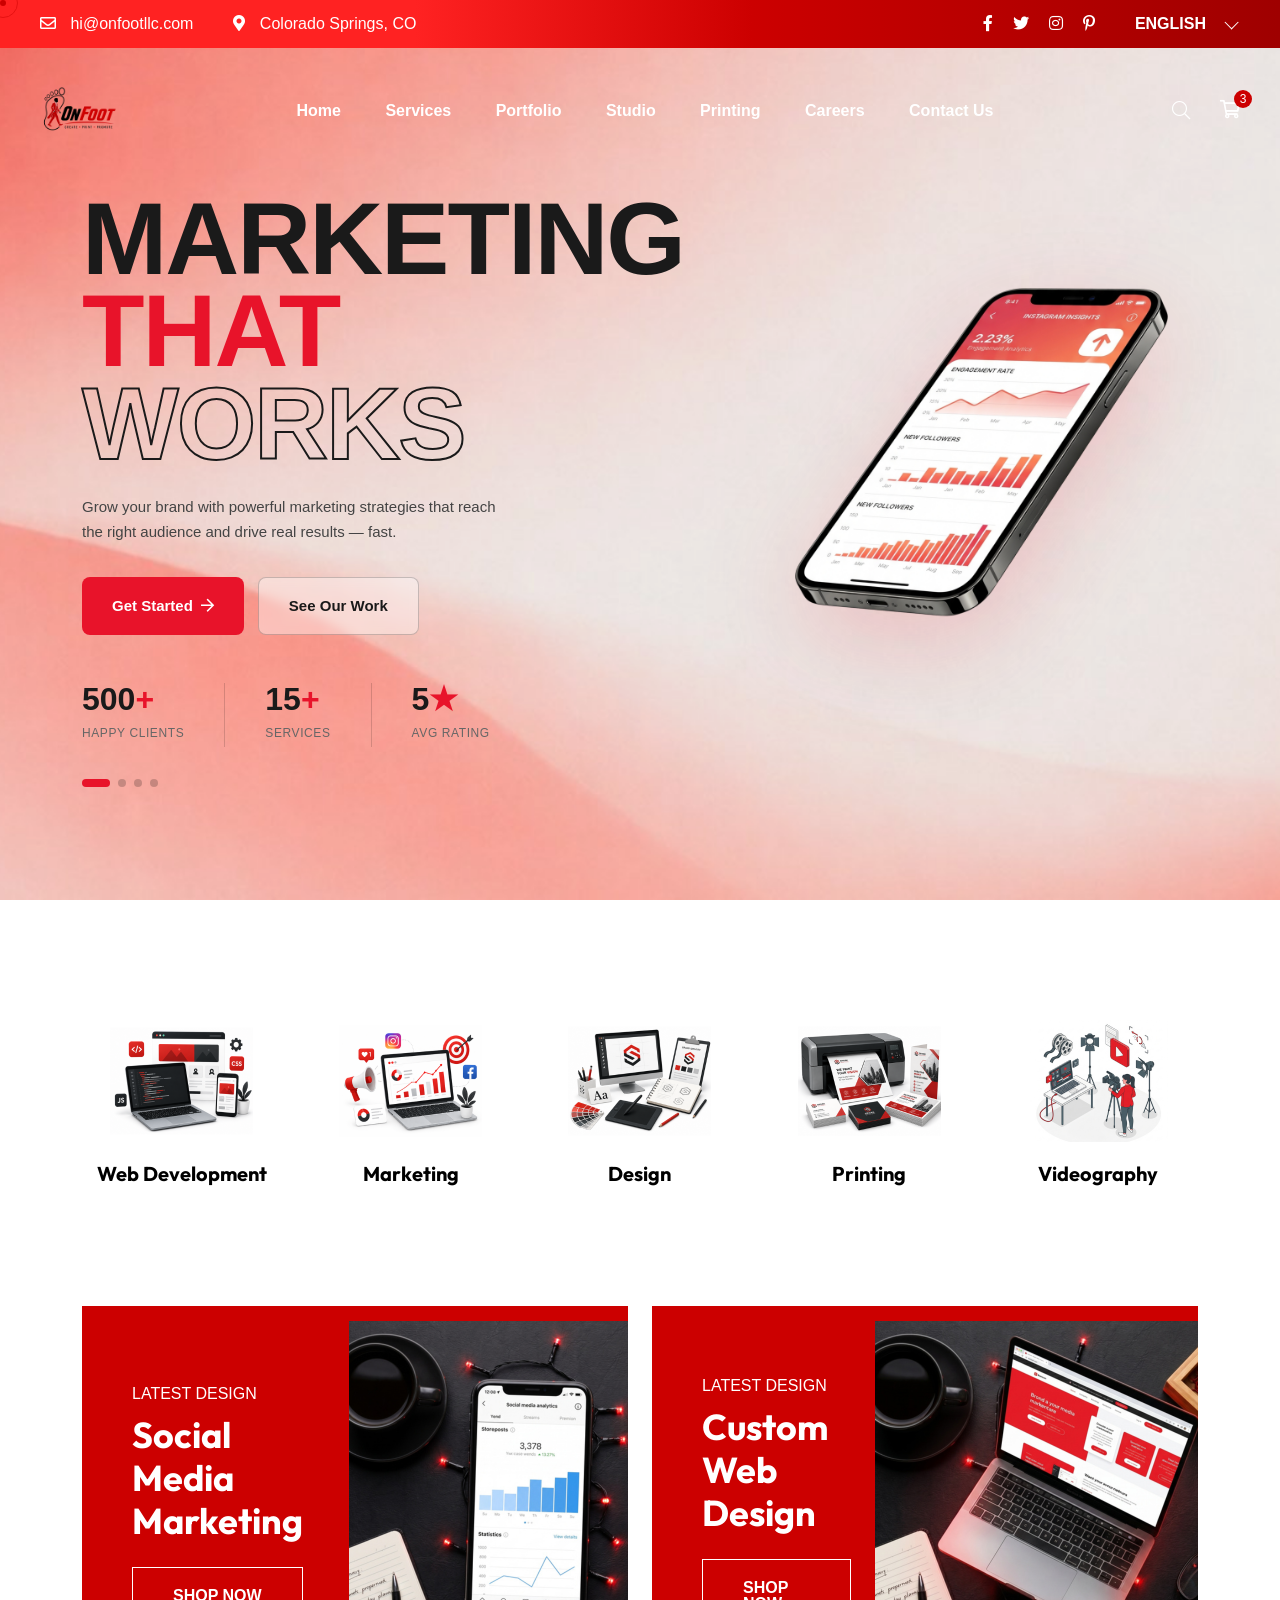
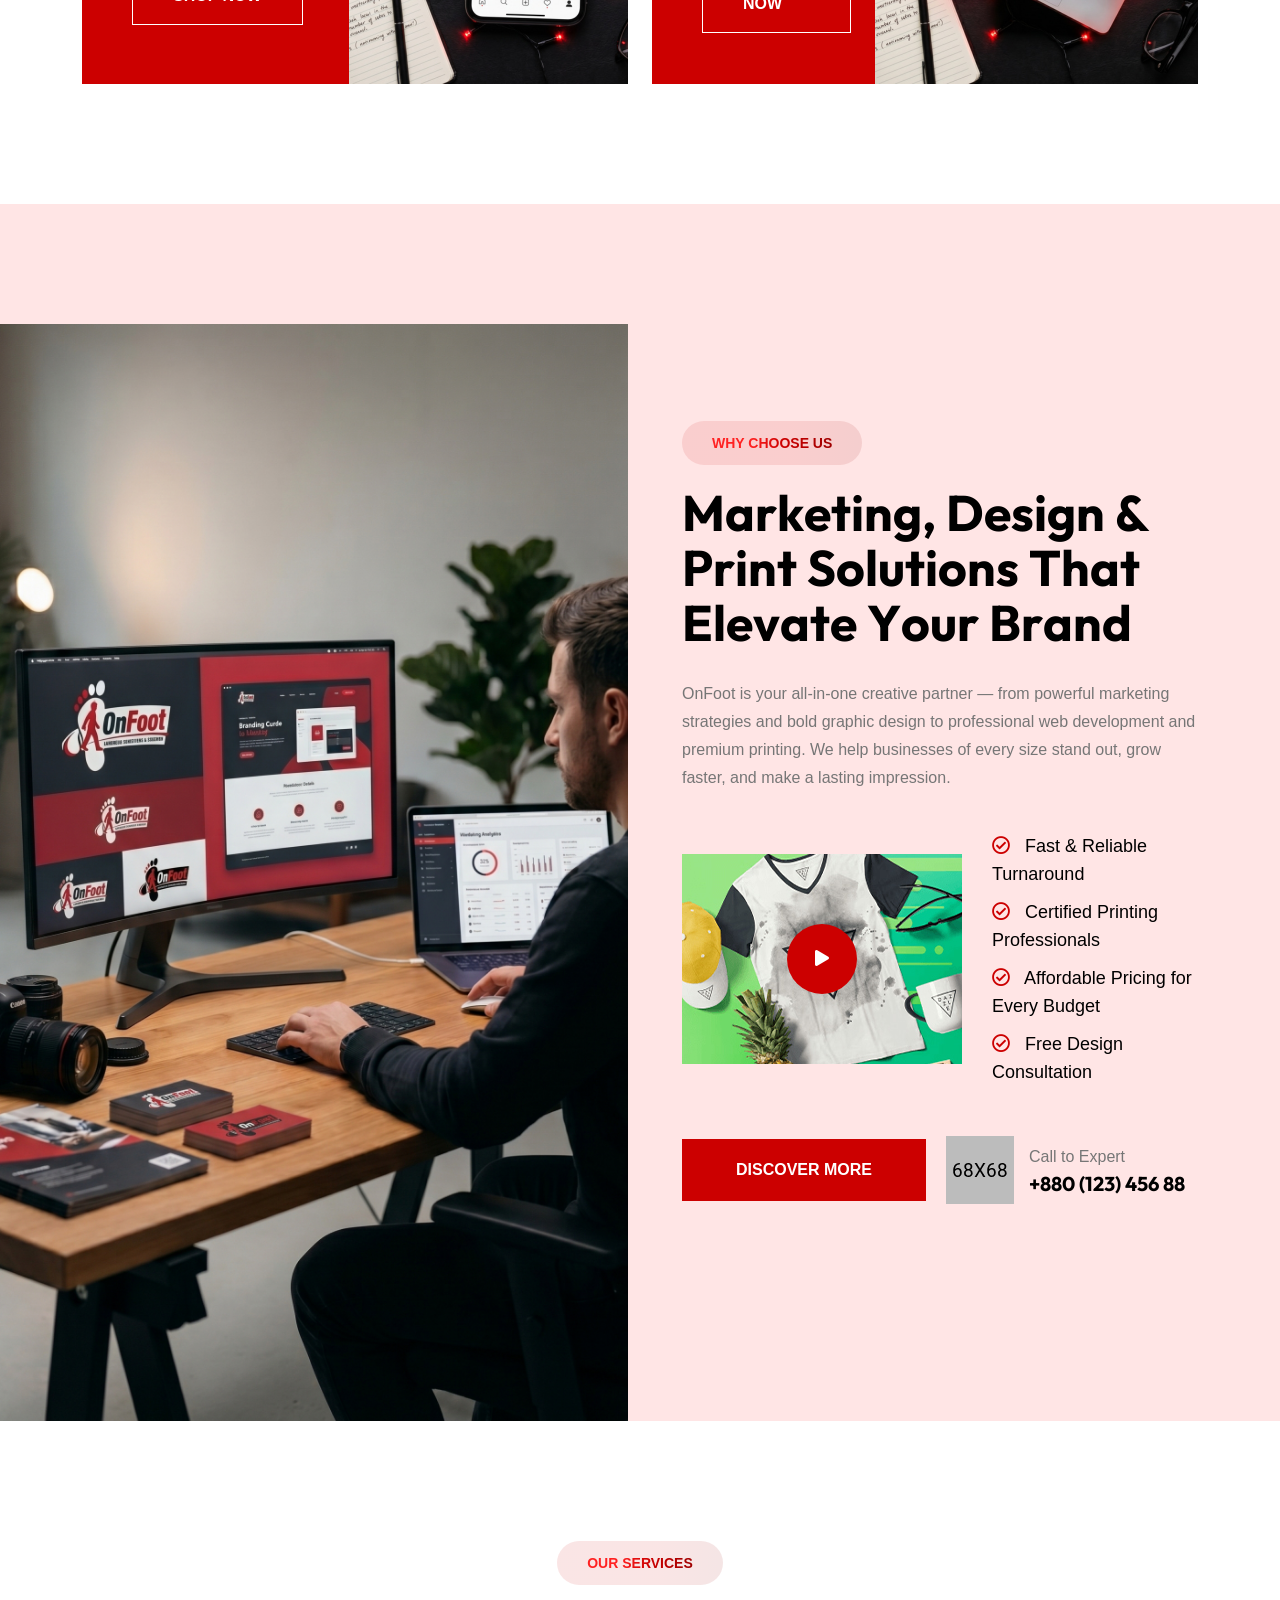
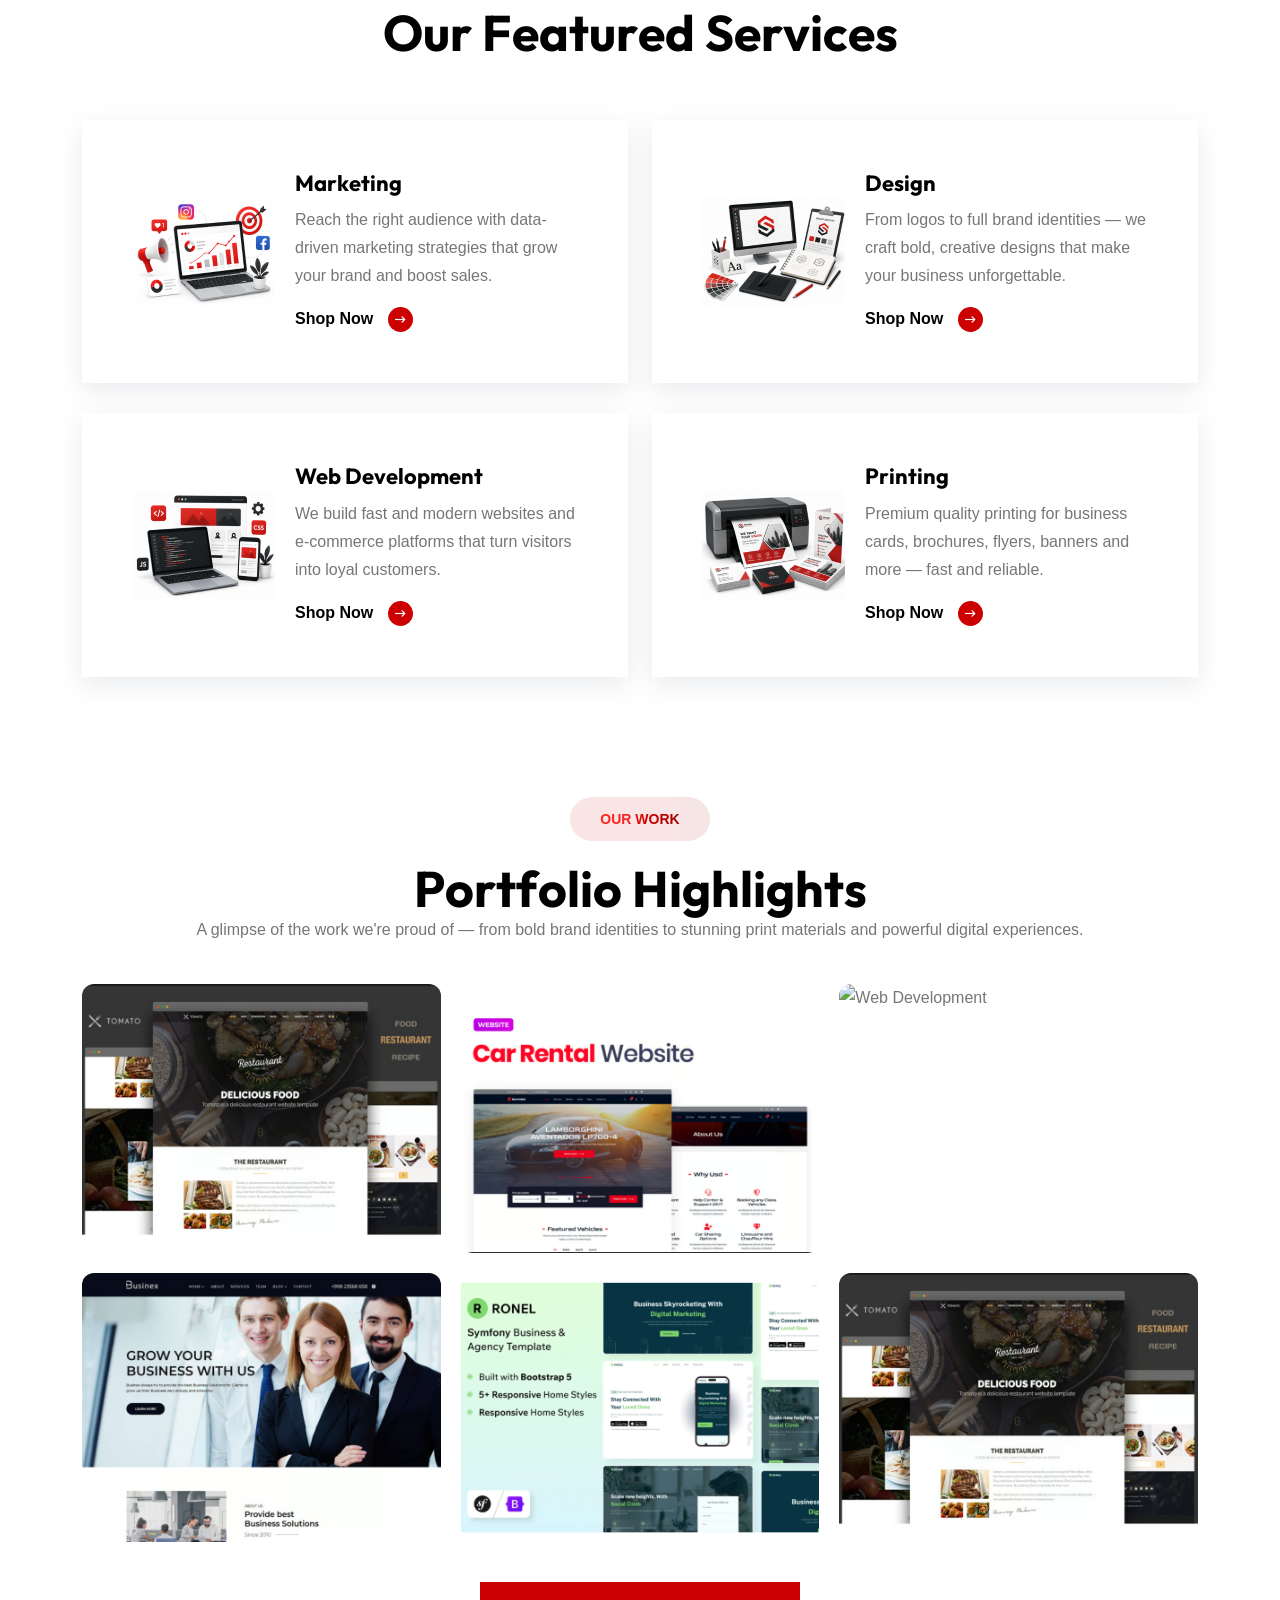
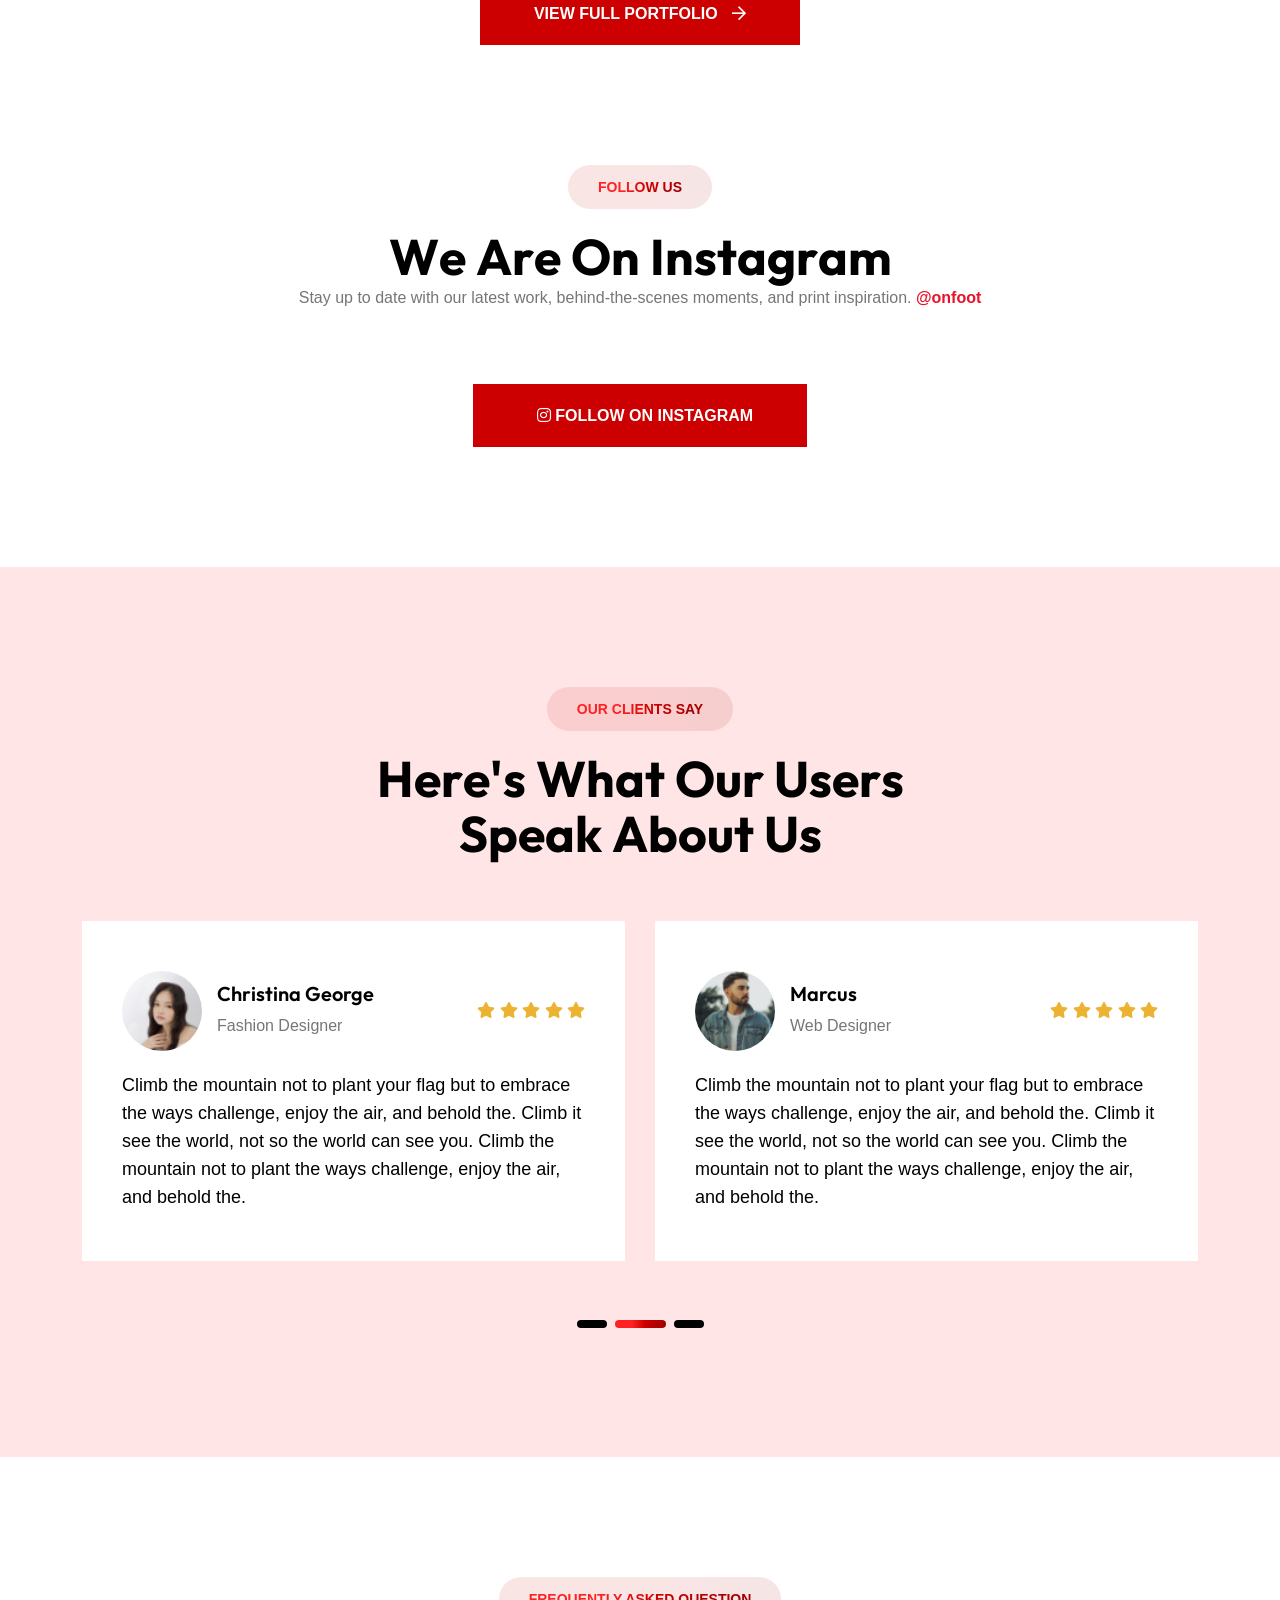
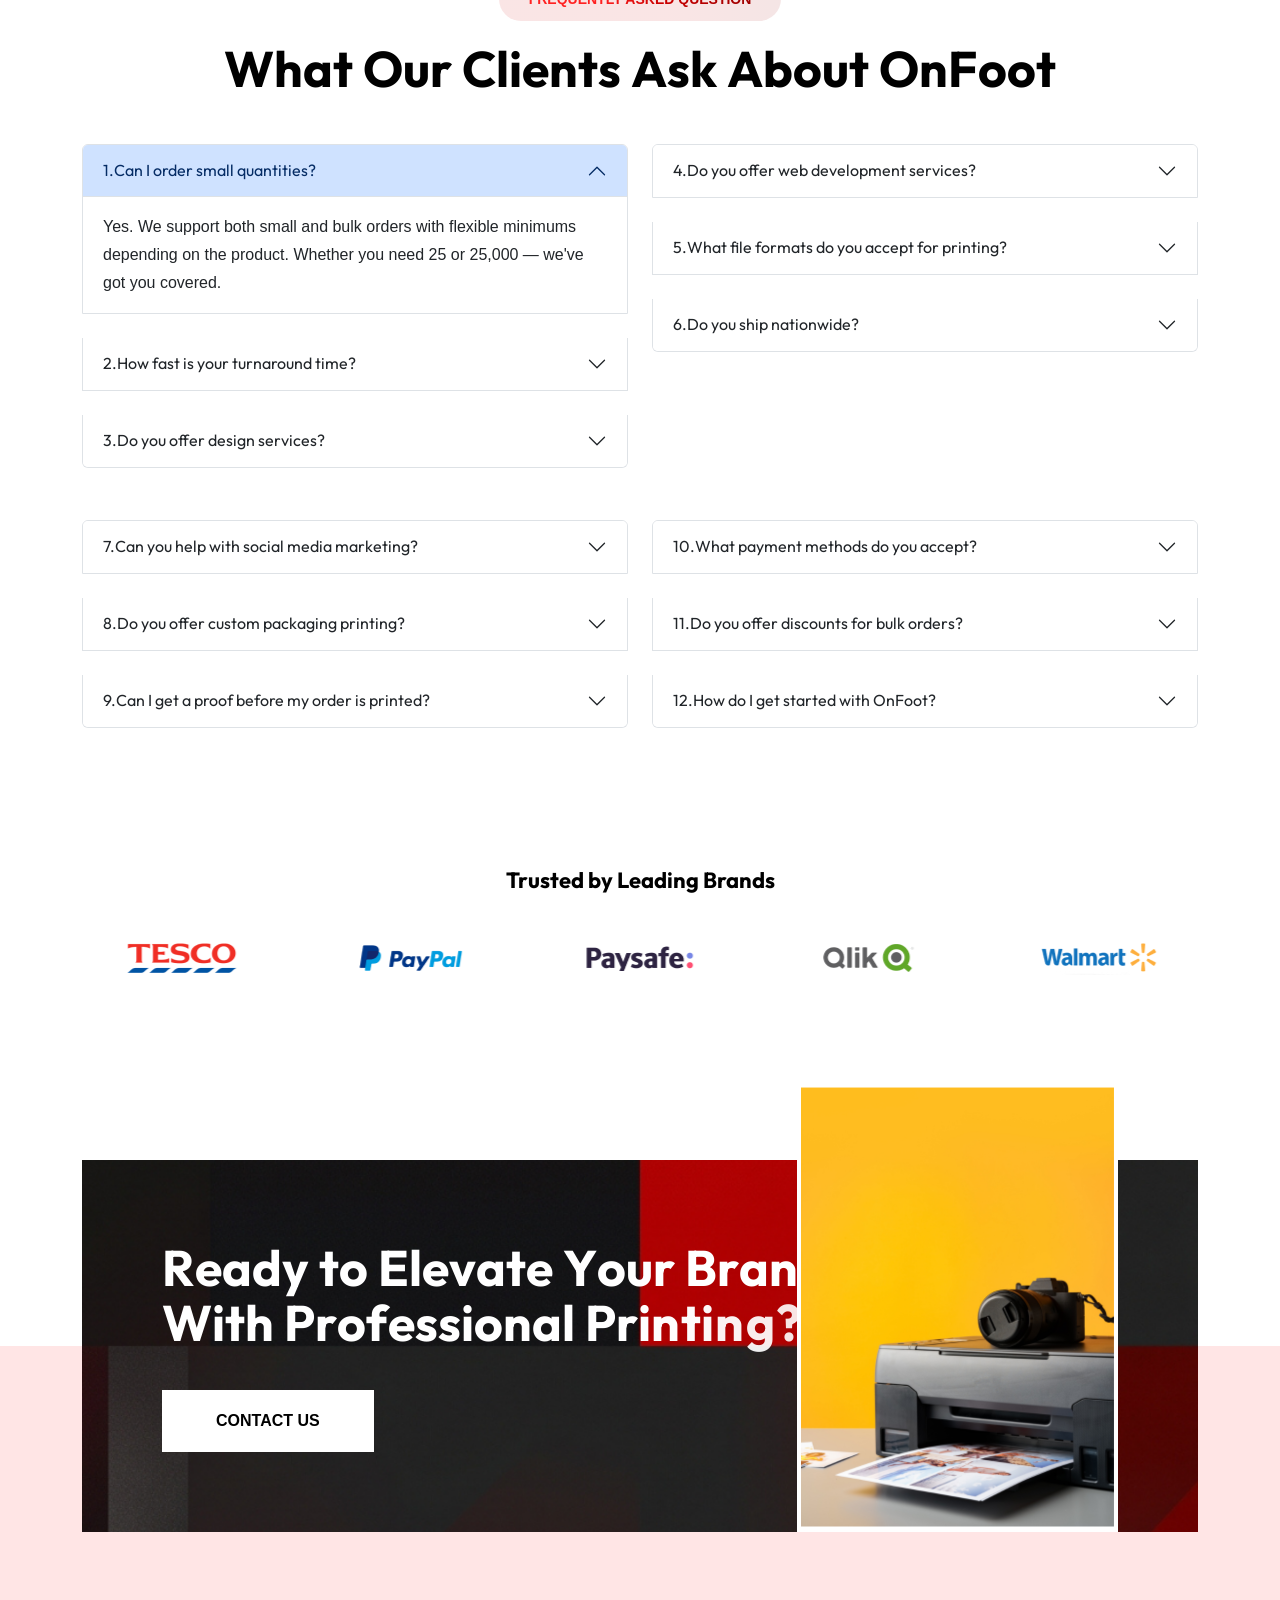
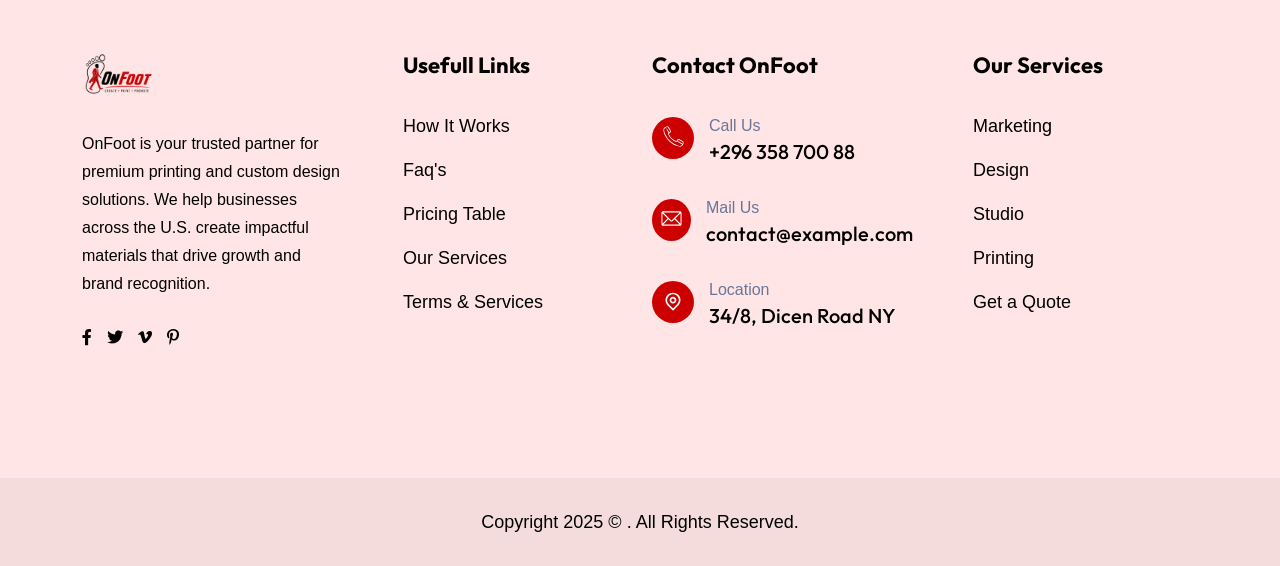
==== index.html @ 4dd99abd "Add Elfsight Instagram feed embed on homepage Co-authored-by: Cursor <cursoragent@cursor.com>" ====
<!DOCTYPE html>
<html lang="en">
    <!--<< Header Area >>-->
    <head>
        <!-- ========== Meta Tags ========== -->
        <meta charset="UTF-8">
        <meta http-equiv="X-UA-Compatible" content="IE=edge">
        <meta name="viewport" content="width=device-width, initial-scale=1">
        <meta name="author" content="modinatheme">
        <meta name="description" content="Printnow - Printing Company & Design Services HTML Template">
        <!-- ======== Page title ============ -->
        <title>Home | OnFoot</title>
        <!--<< Favcion >>-->
        <link rel="shortcut icon" href="assets/img/favicon.svg">
        <!--<< Bootstrap min.css >>-->
        <link rel="stylesheet" href="assets/css/bootstrap.min.css">
        <!--<< Font Awesome.css >>-->
        <link rel="stylesheet" href="assets/css/font-awesome.css">
        <!--<< Animate.css >>-->
        <link rel="stylesheet" href="assets/css/animate.css">
        <!--<< Magnific Popup.css >>-->
        <link rel="stylesheet" href="assets/css/magnific-popup.css">
        <!--<< MeanMenu.css >>-->
        <link rel="stylesheet" href="assets/css/meanmenu.css">
        <!--<< Swiper Slider.css >>-->
        <link rel="stylesheet" href="assets/css/swiper-bundle.min.css">
        <!--<< Nice Select.css >>-->
        <link rel="stylesheet" href="assets/css/nice-select.css">
        <!--<< Main.css >>-->
        <link rel="stylesheet" href="assets/css/main.css">
        <!--<< Style.css >>-->
        <link rel="stylesheet" href="style.css">
        <link rel="stylesheet" href="assets/css/hero.css">
    
    <!--<< OnFoot Custom CSS >>-->
    <link rel="stylesheet" href="css/hero.css">

    <script>
        document.addEventListener('DOMContentLoaded', function() {
            const header = document.getElementById('header-sticky');
            const threshold = 80;

            function onScroll() {
                if (window.scrollY > threshold) {
                    header.classList.add('scrolled');
                } else {
                    header.classList.remove('scrolled');
                }
            }

            function onScroll() {
                if (window.scrollY > threshold) {
                    header.classList.add('scrolled');
                } else {
                    header.classList.remove('scrolled');
                }
            }
            window.addEventListener('scroll', onScroll, { passive: true });
            onScroll(); // run on load
        });
    </script>

</head>

    <body>

        <!-- Preloader Start -->
    

    <!--<< Mouse Cursor Start >>-->  
    <div class="mouse-cursor cursor-outer"></div>
    <div class="mouse-cursor cursor-inner"></div>

    <!-- Back To Top Start -->
    <div class="scroll-up">
        <svg class="scroll-circle svg-content" width="100%" height="100%" viewBox="-1 -1 102 102">
            <path d="M50,1 a49,49 0 0,1 0,98 a49,49 0 0,1 0,-98"/>
        </svg>
    </div>

    <!-- Offcanvas Area Start -->
    <div class="fix-area">
        <div class="offcanvas__info">
            <div class="offcanvas__wrapper">
                <div class="offcanvas__content">
                    <div class="offcanvas__top mb-5 d-flex justify-content-between align-items-center">
                        <div class="offcanvas__logo">
                            <a href="index.html">
                                <img src="assets/img/logo/onfootlogo.png" alt="logo-img">
                            </a>
                        </div>
                        <div class="offcanvas__close">
                            <button>
                            <i class="fas fa-times"></i>
                            </button>
                        </div>
                    </div>
                    <p class="text d-none d-xl-block">
                        This involves interactions between a business and its customers. It's about meeting customers' needs and resolving their problems. Effective customer service is crucial.
                    </p>
                    <div class="mobile-menu fix mb-3"></div>
                    <div class="offcanvas__contact">
                    <h4>Contact Info</h4>
                    <ul>
                        <li class="d-flex align-items-center">
                            <div class="offcanvas__contact-icon"><i class="fal fa-map-marker-alt"></i></div>
                            <div class="offcanvas__contact-text"><a href="#">Colorado Springs, CO</a></div>
                        </li>
                        <li class="d-flex align-items-center">
                            <div class="offcanvas__contact-icon mr-15"><i class="fal fa-envelope"></i></div>
                            <div class="offcanvas__contact-text"><a href="mailto:hi@onfootllc.com">hi@onfootllc.com</a></div>
                        </li>
                    </ul>
                    <div class="header-button mt-4"><a href="shop-leftsidebar.html" class="theme-btn">Shop Now <i class="far fa-arrow-right"></i></a></div>
                    <div class="social-icon d-flex align-items-center">
                        <a href="#"><i class="fab fa-facebook-f"></i></a>
                        <a href="#"><i class="fab fa-twitter"></i></a>
                        <a href="#"><i class="fab fa-instagram"></i></a>
                        <a href="#"><i class="fab fa-pinterest-p"></i></a>
                    </div>
                </div>
                        </div>
                    </div>
                </div>
            </div>
        </div>
    </div>
    <div class="offcanvas__overlay"></div>

    <!-- Header Area Start -->
    <header class="header-section-3">
        <div class="header-top-section">
            <div class="container-fluid">
                <div class="header-top-wrapper">
                    <ul class="contact-list">
                        <li>
                            <i class="far fa-envelope"></i>
                            <a href="mailto:hi@onfootllc.com" class="link">hi@onfootllc.com</a>
                        </li>
                        <li>
                            <i class="fas fa-map-marker-alt"></i>
                            Colorado Springs, CO
                        </li>
                    </ul>
                    <div class="header-top-right">
                        <div class="social-icon d-flex align-items-center">
                            <a href="#"><i class="fab fa-facebook-f"></i></a>
                            <a href="#"><i class="fab fa-twitter"></i></a>
                            <a href="#"><i class="fab fa-instagram"></i></a>
                            <a href="#"><i class="fab fa-pinterest-p"></i></a>
                        </div>
                        <div class="nice-items">
                            <div class="nice-select" tabindex="0">
                                <span class="current">
                                    English
                                </span>
                                <ul class="list">
                                    <li data-value="1" class="option selected focus">
                                        Spanish
                                    </li>
                                    <li data-value="1" class="option">
                                        CNY
                                    </li>
                                    <li data-value="1" class="option">
                                        BSD
                                    </li>
                                </ul>
                            </div>
                        </div>
                    </div>
                </div>
            </div>
        </div>
        <div id="header-sticky" class="header-1 style-3">
            <div class="container-fluid">
                <div class="mega-menu-wrapper">
                    <div class="header-main">
                        <div class="header-left">
                            <div class="logo">
                                <a href="index.html" class="header-logo">
                                    <img src="assets/img/logo/onfootlogo.png" alt="logo-img">
                                </a>
                                <a href="index.html" class="header-logo-2">
                                    <img src="assets/img/logo/onfootlogo.png" alt="logo-img">
                                </a>
                            </div>
                        </div>
                        <div class="mean__menu-wrapper">
                            <div class="main-menu">
                                <nav id="mobile-menu">
                                    <ul>
                                        <li><a href="index.html">Home</a></li>
                                        <li class="has-dropdown">
                                            <a href="services.html">Services</a>
                                            <ul class="submenu">
                                                <li><a href="marketing.html">Marketing</a></li>
                                                <li><a href="design.html">Design</a></li>
                                            </ul>
                                        </li>
                                        <li><a href="portfolio.html">Portfolio</a></li>
                                        <li class="has-dropdown">
                                            <a href="studio.html">Studio</a>
                                            <ul class="submenu">
                                                <li><a href="studio-commercial.html">Studio&Commercial</a></li>
                                                <li><a href="photography.html">Photography</a></li>
                                                <li><a href="video-production.html">Video&PRODUCTION</a></li>
                                            </ul>
                                        </li>
                                        <li><a href="shop-leftsidebar.html">Printing</a></li>
                                        <li><a href="careers.html">Careers</a></li>
                                        <li><a href="contact.html">Contact Us</a></li>
                                    </ul>
                                
                            </div>
                        </div>
                        <div class="header-right d-flex justify-content-end align-items-center">
                            <a href="#0" class="search-trigger search-icon"><i class="fal fa-search"></i></a>
                            <div class="menu-cart">
                                <button id="openButton" class="cart-icon">
                                    <i class="far fa-shopping-cart"></i>
                                </button>
                            </div>
                            <div class="header__hamburger d-xl-none my-auto">
                                <div class="sidebar__toggle">
                                    <i class="far fa-bars"></i>
                                </div>
                            </div>
                        </div>
                    </div>
                </div>
            </div>
        </div>
    </header>

    <!-- Sidebar Area Here -->
    <div id="targetElement" class="side_bar slideInRight side_bar_hidden">
        <div class="side_bar_overlay"></div>
        <div class="cart-title mb-50">
            <h4>Shopping cart</h4>
        </div>
        <div class="cartmini__widget">
            <div class="cartmini__widget-item">
                <div class="cartmini__thumb">
                    <a href="product-details.html">
                   <img src="assets/img/header/product-1.jpg" alt="img">
                </a>
                </div>
                <div class="cartmini__content">
                    <h5><a href="product-details.html">Level Bolt Smart Lock</a></h5>
                    <div class="cartmini__price-wrapper">
                        <span class="cartmini__price">$46.00</span>
                        <span class="cartmini__quantity">x2</span>
                    </div>
                </div>
                <button class="cartmini__del"><i class="fal fa-times"></i></button>
            </div>
            <div class="cartmini__widget-item">
                <div class="cartmini__thumb">
                    <a href="product-details.html">
                        <img src="assets/img/header/product-2.jpg" alt="img">
                    </a>
                </div>
                <div class="cartmini__content">
                    <h5><a href="product-details.html">Trademil for younger</a></h5>
                    <div class="cartmini__price-wrapper">
                        <span class="cartmini__price">$78.00</span>
                        <span class="cartmini__quantity">x1</span>
                    </div>
                </div>
                <button class="cartmini__del"><i class="fal fa-times"></i></button>
            </div>
            <div class="cartmini__widget-item">
                <div class="cartmini__thumb">
                    <a href="product-details.html">
                        <img src="assets/img/header/product-3.jpg" alt="img">
                    </a>
                </div>
                <div class="cartmini__content">
                    <h5><a href="product-details.html">ViewSonic VP2756-2K</a></h5>
                    <div class="cartmini__price-wrapper">
                        <span class="cartmini__price">$98.00</span>
                        <span class="cartmini__quantity">x3</span>
                    </div>
                </div>
                <button class="cartmini__del"><i class="fal fa-times"></i></button>
            </div>
            <div class="cartmini__checkout">
                <div class="cartmini__checkout-title mb-4">
                    <h4>Subtotal:</h4>
                    <span>$113.00</span>
                </div>
                <div class="cartmini__checkout-btn">
                    <a href="shop-cart.html" class="theme-btn mb-2 w-100"> view cart</a>
                    <a href="checkout.html" class="theme-btn w-100 style-2"> checkout</a>
                </div>
            </div>
        </div>
        <button id="closeButton" class="x-mark-icon"><i class="fas fa-times"></i></button>
    </div>

    <!-- Search Area Start -->
    <div class="search-wrap">
        <div class="search-inner">
            <i class="fas fa-times search-close" id="search-close"></i>
            <div class="search-cell">
                <form method="get">
                    <div class="search-field-holder">
                        <input type="search" class="main-search-input" placeholder="Search...">
                    </div>
                </form>
            </div>
        </div>
    </div>

                 <!-- Hero Section Start -->
                <section class="hero-section-3" style="position:relative;overflow:hidden;">

                <!-- Slide wrapper — JS will animate between slides -->
                <div class="onfoot-hero" id="onfootHero">
                    <div class="container" style="position:relative;z-index:5;">
                        <div class="row align-items-center">
                            <!-- LEFT: Text -->
                            <div class="col-lg-6">
                                <div class="hero-big-title" id="heroTitle">
                                    <span class="line-white" id="heroLine1">MARKETING</span>
                                    <span class="line-red" id="heroLine2">THAT</span>
                                    <span class="line-outline" id="heroLine3">WORKS</span>
                                </div>
                                <p class="hero-sub" id="heroSub">Grow your brand with powerful marketing strategies that reach the right audience and drive real results — fast.</p>
                                <div class="hero-btns">
                                    <a href="contact.html" class="hero-btn-primary" id="heroBtn1">Get Started <i class="far fa-arrow-right"></i></a>
                                    <a href="portfolio.html" class="hero-btn-outline" id="heroBtn2">See Our Work</a>
                                </div>
                                <div class="hero-stats">
                                    <div class="hero-stat"><div class="num">500<span>+</span></div><div class="lbl">Happy Clients</div></div>
                                    <div class="hero-divider"></div>
                                    <div class="hero-stat"><div class="num">15<span>+</span></div><div class="lbl">Services</div></div>
                                    <div class="hero-divider"></div>
                                    <div class="hero-stat"><div class="num">5<span>★</span></div><div class="lbl">Avg Rating</div></div>
                                </div>
                                <!-- Slide dots -->
                                <div class="hero-slide-dots" style="margin-top:32px;">
                                    <button class="hero-dot active" onclick="goToSlide(0)"></button>
                                    <button class="hero-dot" onclick="goToSlide(1)"></button>
                                    <button class="hero-dot" onclick="goToSlide(2)"></button>
                                    <button class="hero-dot" onclick="goToSlide(3)"></button>
                                </div>
                            </div>

                            <!-- RIGHT: Floating cards -->
                            <div class="col-lg-6">
                                <div class="hero-right">
                                    
                                    <!-- Main card -->
                                    <div class="hero-card hero-card-main">
                                        <img src="assets/img/hero/hero-1.png" alt="OnFoot Work" id="heroCardImg1">
                                        <div class="hero-card-info">
                                            <h6 id="heroCardTitle">Brand Identity Campaign</h6>
                                            <span id="heroCardSub">Marketing · 24.6K views</span>
                                        </div>
                                    </div>

                                </div>
                            </div>
                        </div>
                    </div>
                </div>

                <script>
                const slides = [
                    {
                        badge: "Trusted by 500+ businesses",
                        line1: "MARKETING", line2: "THAT", line3: "GROWS",
                        sub: "Grow your brand with powerful marketing strategies that reach the right audience and drive real results — fast.",
                        btn1: { text: "Get Started", href: "contact.html" },
                        btn2: { text: "Our Services", href: "services.html" },
                        img1: "assets/img/hero/hero-1.png"
                    },
                    {
                        badge: "Bold designs that convert",
                        line1: "DESIGN", line2: "THAT", line3: "CONVERTS",
                        sub: "Stand out with bold, creative designs crafted to elevate your brand identity and leave a lasting impression on everyone.",
                        btn1: { text: "Start a Project", href: "design.html" },
                        btn2: { text: "View Portfolio", href: "portfolio.html" },
                        img1: "assets/img/hero/hero-2.png"
                    },
                    {
                        badge: "Websites built to perform",
                        line1: "WEB", line2: "THAT", line3: "CONVERTS",
                        sub: "From stunning landing pages to full e-commerce platforms — we build websites that turn visitors into loyal customers.",
                        btn1: { text: "Build My Site", href: "contact.html" },
                        btn2: { text: "See Our Work", href: "portfolio.html" },
                        img1: "assets/img/hero/hero-3.png"
                    },
                    {
                        badge: "Premium print, fast delivery",
                        line1: "PRINTING", line2: "THAT", line3: "IMPRESSES",
                        sub: "Premium quality printing for business cards, brochures, flyers, and more — printed fast and delivered to your door.",
                        btn1: { text: "Shop Now", href: "shop-leftsidebar.html" },
                        btn2: { text: "Get a Quote", href: "contact.html" },
                        img1: "assets/img/hero/hero-4.png"
                    }
                ];

                let current = 0;
                let timer;

                function goToSlide(idx) {
                    current = idx;
                    const s = slides[idx];
                    // Update dots
                    document.querySelectorAll('.hero-dot').forEach((d, i) => {
                        d.classList.toggle('active', i === idx);
                    });
                    // Fade out
                    const title = document.getElementById('heroTitle');
                    const sub = document.getElementById('heroSub');
                    title.style.opacity = '0'; title.style.transform = 'translateY(20px)';
                    sub.style.opacity = '0';
                    setTimeout(() => {
                        // Update content
                        const badge = document.getElementById('heroBadge'); if (badge) badge.textContent = s.badge;
                        document.getElementById('heroLine1').textContent = s.line1;
                        document.getElementById('heroLine2').textContent = s.line2;
                        document.getElementById('heroLine3').textContent = s.line3;
                        document.getElementById('heroSub').textContent = s.sub;
                        document.getElementById('heroBtn1').textContent = s.btn1.text;
                        document.getElementById('heroBtn1').href = s.btn1.href;
                        document.getElementById('heroBtn2').textContent = s.btn2.text;
                        document.getElementById('heroBtn2').href = s.btn2.href;
                        document.getElementById('heroCardImg1').src = s.img1;
                        // Fade in
                        title.style.transition = 'opacity 0.5s ease, transform 0.5s ease';
                        title.style.opacity = '1'; title.style.transform = 'translateY(0)';
                        sub.style.transition = 'opacity 0.5s ease 0.1s';
                        sub.style.opacity = '1';
                    }, 300);
                    // Reset timer
                    clearInterval(timer);
                    timer = setInterval(() => goToSlide((current + 1) % slides.length), 5000);
                }

                // Auto-play
                timer = setInterval(() => goToSlide((current + 1) % slides.length), 5000);

                // Initial transition styles
                document.getElementById('heroTitle').style.transition = 'opacity 0.5s ease, transform 0.5s ease';
                document.getElementById('heroSub').style.transition = 'opacity 0.5s ease 0.1s';
                </script>
                </section>
            
                <!-- Shop Catagory Section Start -->
                <section class="shop-catagories-section-3 fix section-padding">
                    <div class="container">
                        <div class="swiper catagory-product-slider">
                            <div class="swiper-wrapper">
                                <div class="swiper-slide">
                                    <div class="shop-catagories-item">
                                        <div class="thumb">
                                            <img src="assets/img/service/3.png" alt="img">
                                        </div>
                                        <div class="content">
                                            <h3><a href="shop-leftsidebar.html">Web Development</a></h3>
                                        </div>
                                    </div>
                                </div>
                                <div class="swiper-slide">
                                    <div class="shop-catagories-item">
                                        <div class="thumb">
                                            <img src="assets/img/service/1.png" alt="img">
                                        </div>
                                        <div class="content">
                                            <h3><a href="shop-leftsidebar.html">Marketing</a></h3>
                                        </div>
                                    </div>
                                </div>
                                <div class="swiper-slide">
                                    <div class="shop-catagories-item">
                                        <div class="thumb">
                                            <img src="assets/img/service/2.png" alt="img">
                                        </div>
                                        <div class="content">
                                            <h3><a href="shop-leftsidebar.html">Design</a></h3>
                                        </div>
                                    </div>
                                </div>
                                <div class="swiper-slide">
                                    <div class="shop-catagories-item">
                                        <div class="thumb">
                                            <img src="assets/img/service/4.png" alt="img">
                                        </div>
                                        <div class="content">
                                            <h3><a href="shop-leftsidebar.html">Printing</a></h3>
                                        </div>
                                    </div>
                                </div>
                                <div class="swiper-slide">
                                    <div class="shop-catagories-item">
                                        <div class="thumb">
                                            <img src="assets/img/service/5.png" alt="img">
                                        </div>
                                        <div class="content">
                                            <h3><a href="shop-leftsidebar.html">Videography</a></h3>
                                        </div>
                                    </div>
                                </div>
                            </div>
                        </div>
                    </div>
                </section>
            
                <!-- Shop Banner Section Start -->
                <section class="shop-banner-section-2 fix section-padding pt-0">
                    <div class="container">
                        <div class="row g-4">
                            <div class="col-xl-6 col-lg-6 col-md-6 wow img-custom-anim-top" data-wow-duration="1.5s" data-wow-delay="0.1s">
                                <div class="shop-banner-items">
                                    <div class="row g-4 align-items-center">
                                        <div class="col-xl-5 col-lg-7 col-md-5">
                                            <div class="shop-banner-content">
                                                <span>LATEST DESIGn</span>
                                                <h3>Social <br>Media<br> Marketing</h3>
                                                <a href="shop-leftsidebar.html" class="theme-btn">Shop now</a>
                                            </div>
                                        </div>
                                        <div class="col-xl-7 col-lg-5 col-md-7">
                                            <div class="product-right-wrapper">
                                                <div class="product-right-img">
                                                    <img src="assets/img/product/p-2.png" alt="img">
                                                    <div class="product-right-img-shape">
                                                        <img src="assets/img/product/product-box-shape3.png" alt="img">
                                                    </div>
                                                </div>
                                            </div>
                                        </div>
                                    </div>
                                </div>
                            </div>
                            <div class="col-xl-6 col-lg-6 col-md-6 wow img-custom-anim-top" data-wow-duration="1.5s" data-wow-delay="0.2s">
                                <div class="shop-banner-items bg-2">
                                    <div class="row g-4 align-items-center">
                                        <div class="col-xl-4 col-lg-7 col-md-4">
                                            <div class="shop-banner-content">
                                                <span>LATEST DESIGn</span>
                                                <h3>Custom Web<br> Design</h3>
                                                <a href="shop-leftsidebar.html" class="theme-btn">Shop now</a>
                                            </div>
                                        </div>
                                        <div class="col-xl-8 col-lg-5 col-md-8">
                                            <div class="product-right-wrapper">
                                                <div class="product-right-img-2">
                                                    <img src="assets/img/product/p-1.png" alt="img">
                                                    <div class="product-right-img-shape-2">
                                                        <img src="assets/img/product/product-box-shape3.png" alt="img">
                                                    </div>
                                                </div>
                                            </div>
                                        </div>
                                    </div>
                                </div>
                            </div>
                        </div>
                    </div>
                </section>
            
                <!-- About Section Start -->
                <section class="about-section fix section-padding section-bg">
                    <div class="container">
                        <div class="about-wrapper-3">
                            <div class="row g-4 align-items-center">
                                <div class="col-lg-6">
                                    <div class="about-image-3 reveal">
                                        <img src="assets/img/about/1.jpeg" alt="img">
                                    </div>
                                </div>
                                <div class="col-lg-6">
                                    <div class="about-content">
                                        <div class="section-title">
                                            <div class="sub-title wow fadeInUp">
                                                <span>Why Choose Us</span>
                                            </div>
                                            <h2 class="split-text right">
                                                Marketing, Design &amp; Print Solutions That Elevate Your Brand
                                            </h2>
                                        </div>
                                        <p class="mt-3 mt-md-0 wow fadeInUp" data-wow-delay=".5s">OnFoot is your all-in-one creative partner — from powerful marketing strategies and bold graphic design to professional web development and premium printing. We help businesses of every size stand out, grow faster, and make a lasting impression.</p>
                                        <div class="video-items">
                                            <div class="video-thumb wow fadeInUp" data-wow-delay=".3s">
                                                <img src="assets/img/about/video-bg.jpg" alt="img">
                                                <div class="video-box">
                                                    <a href="https://www.youtube.com/watch?v=Cn4G2lZ_g2I" class="video-btn ripple video-popup">
                                                        <i class="fas fa-play"></i>
                                                    </a>
                                                </div>
                                            </div>
                                            <ul class="list wow fadeInUp" data-wow-delay=".5s">
                                                <li>
                                                    <i class="far fa-check-circle"></i>
                                                    Fast &amp; Reliable Turnaround
                                                </li>
                                                <li>
                                                    <i class="far fa-check-circle"></i>
                                                    Certified Printing Professionals
                                                </li>
                                                <li>
                                                    <i class="far fa-check-circle"></i>
                                                    Affordable Pricing for Every Budget
                                                </li>
                                                <li>
                                                    <i class="far fa-check-circle"></i>
                                                    Free Design Consultation
                                                </li>
                                            </ul>
                                        </div>
                                        <div class="about-author">
                                            <a href="index.html" class="theme-btn wow fadeInUp" data-wow-delay=".3s">Discover More</a>
                                            <div class="author-image wow fadeInUp" data-wow-delay=".5s">
                                                <img src="assets/img/about/author.png" alt="author-img">
                                                <div class="content">
                                                    <span>Call to Expert</span>
                                                    <h4><a href="tel:+88012345688">+880 (123) 456 88</a></h4>
                                                </div>
                                            </div>
                                        </div>
                                    </div>
                                </div>
                            </div>
                        </div>
                    </div>
                </section>
                
                <!-- Service Section Start -->
                <section class="service-section fix section-padding">
                    <div class="container">
                        <div class="section-title text-center">
                            <div class="sub-title wow fadeInUp">
                                <span>our services</span>
                            </div>
                            <h2 class="split-text right">
                                Our Featured Services
                            </h2>
                        </div>
                        <div class="row">
                            <div class="col-lg-6 wow fadeInUp" data-wow-delay=".3s">
                                <div class="service-card-items">
                                    <div class="service-thumb">
                                        <img src="assets/img/service/1.png" alt="img">
                                    </div>
                                    <div class="service-content">
                                        <h3><a href="marketing.html">Marketing</a></h3>
                                        <p>
                                            Reach the right audience with data-driven marketing strategies that grow your brand and boost sales.
                                        </p>
                                        <a href="marketing.html" class="link-btn">Shop Now <i class="far fa-long-arrow-right"></i></a>
                                    </div>
                                </div>
                            </div>
                            <div class="col-lg-6 wow fadeInUp" data-wow-delay=".5s">
                                <div class="service-card-items">
                                    <div class="service-thumb">
                                        <img src="assets/img/service/2.png" alt="img">
                                    </div>
                                    <div class="service-content">
                                        <h3><a href="design.html">Design</a></h3>
                                        <p>
                                           From logos to full brand identities — we craft bold, creative designs that make your business unforgettable.
                                        </p>
                                        <a href="design.html" class="link-btn">Shop Now <i class="far fa-long-arrow-right"></i></a>
                                    </div>
                                </div>
                            </div>
                            <div class="col-lg-6 wow fadeInUp" data-wow-delay=".3s">
                                <div class="service-card-items">
                                    <div class="service-thumb">
                                        <img src="assets/img/service/3.png" alt="img">
                                    </div>
                                    <div class="service-content">
                                        <h3><a href="portfolio.html">Web Development</a></h3>
                                        <p>
                                            We build fast and modern websites and e-commerce platforms that turn visitors into loyal customers.
                                        </p>
                                        <a href="portfolio.html" class="link-btn">Shop Now <i class="far fa-long-arrow-right"></i></a>
                                    </div>
                                </div>
                            </div>
                            <div class="col-lg-6 wow fadeInUp" data-wow-delay=".5s">
                                <div class="service-card-items">
                                    <div class="service-thumb">
                                        <img src="assets/img/service/4.png" alt="img">
                                    </div>
                                    <div class="service-content">
                                        <h3><a href="shop-leftsidebar.html">Printing</a></h3>
                                        <p>
                                             Premium quality printing for business cards, brochures, flyers, banners and more — fast and reliable.
                                        </p>
                                        <a href="shop-leftsidebar.html" class="link-btn">Shop Now <i class="far fa-long-arrow-right"></i></a>
                                    </div>
                                </div>
                            </div>
                        </div>
                    </div>
                </section>
            
                <!-- Portfolio Section Start -->
                <section class="portfolio-section fix section-padding pt-0">
                    <div class="container">
                        <div class="section-title text-center">
                            <div class="sub-title wow fadeInUp">
                                <span>Our Work</span>
                            </div>
                            <h2 class="split-text right">
                                Portfolio Highlights
                            </h2>
                            <p class="wow fadeInUp" data-wow-delay=".3s">A glimpse of the work we're proud of — from bold brand identities to stunning print materials and powerful digital experiences.</p>
                        </div>

                        <style>
                            .portfolio-grid { display: grid; grid-template-columns: repeat(3, 1fr); gap: 20px; margin-top: 40px; }
                            @media(max-width: 768px) { .portfolio-grid { grid-template-columns: repeat(2, 1fr); } }
                            @media(max-width: 480px) { .portfolio-grid { grid-template-columns: 1fr; } }
                            .portfolio-card { position: relative; border-radius: 12px; overflow: hidden; aspect-ratio: 4/3; cursor: pointer; }
                            .portfolio-card img { width: 100%; height: 100%; object-fit: cover; transition: transform 0.4s ease; }
                            .portfolio-card:hover img { transform: scale(1.07); }
                            .portfolio-overlay { position: absolute; inset: 0; background: linear-gradient(to top, rgba(17,17,17,0.85) 0%, rgba(232,19,42,0.3) 100%); opacity: 0; transition: opacity 0.3s ease; display: flex; flex-direction: column; justify-content: flex-end; padding: 20px; }
                            .portfolio-card:hover .portfolio-overlay { opacity: 1; }
                            .portfolio-overlay h5 { color: #fff; font-size: 18px; font-weight: 700; margin: 0 0 4px; }
                            .portfolio-overlay span { color: #E8132A; font-size: 12px; font-weight: 600; text-transform: uppercase; letter-spacing: 0.08em; }
                            .portfolio-overlay .view-btn { position: absolute; top: 16px; right: 16px; width: 40px; height: 40px; background: #E8132A; border-radius: 50%; display: flex; align-items: center; justify-content: center; color: #fff; font-size: 14px; }
                            .portfolio-cta { text-align: center; margin-top: 40px; }
                        </style>

                        <div class="portfolio-grid">
                            <!-- Item 1 -->
                            <div class="portfolio-card wow fadeInUp" data-wow-delay=".1s">
                                <img src="assets/img/Portfolio/po-1.png" alt="Brand Identity Design">
                                <div class="portfolio-overlay">
                                    <div class="view-btn"><a href="portfolio.html" class="far fa-eye"></a></div>
                                    <span>Restaurant Website</span>
                                    <h5></h5>
                                </div>
                            </div>
                            <!-- Item 2 -->
                            <div class="portfolio-card wow fadeInUp" data-wow-delay=".2s">
                                <img src="assets/img/Portfolio/po-2.png"Business Card Collection">
                                <div class="portfolio-overlay">
                                    <div class="view-btn"><a href="portfolio.html" class="far fa-eye"></a></div>
                                    <span>E-Commerce Website</span>
                                    
                                </div>
                            </div>
                            <!-- Item 3 -->
                            <div class="portfolio-card wow fadeInUp" data-wow-delay=".3s">
                                <img src="https://images.unsplash.com/photo-1467232004584-a241de8bcf5d?w=600&q=80" alt="Web Development">
                                <div class="portfolio-overlay">
                                    <div class="view-btn"><a href="portfolio.html" class="far fa-eye"></a></div>
                                    <span>Web Development</span>
                                    
                                </div>
                            </div>
                            <!-- Item 4 -->
                            <div class="portfolio-card wow fadeInUp" data-wow-delay=".4s">
                                <img src="assets/img/Portfolio/po-3.png"Marketing Campaign">
                                <div class="portfolio-overlay">
                                    <div class="view-btn"><a href="portfolio.html" class="far fa-eye"></a></div>
                                    <span>Business & Corporate Websites</span>
                                    
                                </div>
                            </div>
                            <!-- Item 5 -->
                            <div class="portfolio-card wow fadeInUp" data-wow-delay=".5s">
                                <img src="assets/img/Portfolio/po-4.png" alt="Brochure Design">
                                <div class="portfolio-overlay">
                                    <div class="view-btn"><a href="portfolio.html" class="far fa-eye"></a></div>
                                    <span>Landing Pages</span>
                                    
                                </div>
                            </div>
                            <!-- Item 6 -->
                            <div class="portfolio-card wow fadeInUp" data-wow-delay=".6s">
                                <img src="assets/img/Portfolio/po-1.png" alt="Logo & Branding">
                                <div class="portfolio-overlay">
                                    <div class="view-btn"><a href="portfolio.html" class="far fa-eye"></a></div>
                                    <span>Design</span>
                                    <h5>Logo & Brand Guidelines</h5>
                                </div>
                            </div>
                        </div>

                        <div class="portfolio-cta wow fadeInUp" data-wow-delay=".3s">
                            <a href="#" class="theme-btn">View Full Portfolio <i class="far fa-arrow-right"></i></a>
                        </div>
                    </div>
                </section>

                <!-- Instagram Feed Section Start -->
                <section class="instagram-section fix section-padding pt-0">
                    <div class="container">
                        <div class="section-title text-center mb-5">
                            <div class="sub-title wow fadeInUp">
                                <span>Follow Us</span>
                            </div>
                            <h2 class="split-text right">
                                We Are On Instagram
                            </h2>
                            <p class="wow fadeInUp" data-wow-delay=".3s">
                                Stay up to date with our latest work, behind-the-scenes moments, and print inspiration.
                                <a href="https://www.instagram.com" target="_blank" style="color:#E8132A; font-weight:600;">@onfoot</a>
                            </p>
                        </div>

                        <!-- Elfsight Instagram Feed | Untitled Instagram Feed -->
                        <script src="https://elfsightcdn.com/platform.js" async></script>
                        <div class="instagram-feed-wrapper wow fadeInUp" data-wow-delay=".3s" style="border-radius:12px; overflow:hidden;">
                            <div class="elfsight-app-1bb1bfd8-9708-405d-b232-3bfd44622b14" data-elfsight-app-lazy></div>
                        </div>

                        <div class="text-center mt-4 wow fadeInUp" data-wow-delay=".3s">
                            <a href="https://www.instagram.com" target="_blank" class="theme-btn">
                                <i class="fab fa-instagram"></i> Follow On Instagram
                            </a>
                        </div>
                    </div>
                </section>

                <!-- Testimonial Section Start -->
                <section class="testimonial-section fix section-bg section-padding">
                    <div class="container">
                        <div class="section-title text-center">
                            <div class="sub-title wow fadeInUp">
                                <span>Our clients say</span>
                            </div>
                            <h2 class="split-text right">
                                Here's What Our Users <br> Speak About Us
                            </h2>
                        </div>
                        <div class="swiper testimonial-slider-3">
                            <div class="swiper-wrapper">
                                <div class="swiper-slide">
                                    <div class="testimonial-box-items style-2">
                                        <div class="client-info">
                                            <div class="client-item">
                                                 <div class="client-img bg-cover" style="background-image: url('assets/img/testimonial/66.png');"></div>
                                                 <div class="content">
                                                     <h4>Shikhon Islam</h4>
                                                     <span>Business Owner</span>
                                                 </div>
                                            </div>
                                             <div class="star">
                                                 <i class="fas fa-star"></i>
                                                 <i class="fas fa-star"></i>
                                                 <i class="fas fa-star"></i>
                                                 <i class="fas fa-star"></i>
                                                 <i class="fas fa-star"></i>
                                             </div>
                                         </div>
                                        <p>
                                            Climb the mountain not to plant your flag but to embrace
                                            the ways challenge, enjoy the air, and behold the. Climb it
                                            see the world, not so the world can see you. Climb the mountain not to plant
                                            the ways challenge, enjoy the air, and behold the.
                                        </p>
                                    </div>
                                </div>
                                <div class="swiper-slide">
                                    <div class="testimonial-box-items style-2">
                                        <div class="client-info">
                                            <div class="client-item">
                                                <div class="client-img bg-cover" style="background-image: url('assets/img/testimonial/67.png');"></div>
                                                 <div class="content">
                                                     <h4>Christina George</h4>
                                                     <span>Fashion Designer</span>
                                                 </div>
                                            </div>
                                             <div class="star">
                                                 <i class="fas fa-star"></i>
                                                 <i class="fas fa-star"></i>
                                                 <i class="fas fa-star"></i>
                                                 <i class="fas fa-star"></i>
                                                 <i class="fas fa-star"></i>
                                             </div>
                                         </div>
                                        <p>
                                            Climb the mountain not to plant your flag but to embrace
                                            the ways challenge, enjoy the air, and behold the. Climb it
                                            see the world, not so the world can see you. Climb the mountain not to plant
                                            the ways challenge, enjoy the air, and behold the.
                                        </p>
                                    </div>
                                </div>
                                <div class="swiper-slide">
                                    <div class="testimonial-box-items style-2">
                                        <div class="client-info">
                                            <div class="client-item">
                                                 <div class="client-img bg-cover" style="background-image: url('assets/img/testimonial/68.png');"></div>
                                                 <div class="content">
                                                     <h4>Marcus</h4>
                                                     <span>Web Designer</span>
                                                 </div>
                                            </div>
                                             <div class="star">
                                                 <i class="fas fa-star"></i>
                                                 <i class="fas fa-star"></i>
                                                 <i class="fas fa-star"></i>
                                                 <i class="fas fa-star"></i>
                                                 <i class="fas fa-star"></i>
                                             </div>
                                         </div>
                                        <p>
                                            Climb the mountain not to plant your flag but to embrace
                                            the ways challenge, enjoy the air, and behold the. Climb it
                                            see the world, not so the world can see you. Climb the mountain not to plant
                                            the ways challenge, enjoy the air, and behold the.
                                        </p>
                                    </div>
                                </div>
                            </div>
                            <div class="swiper-dot mt-5">
                                <div class="dot"></div>
                            </div>
                        </div>
                    </div>
                </section>
            
                <!-- Faq Section Start -->
                <section class="faq-section fix section-padding">
                    <div class="container">
                        <div class="faq-wrapper">
                            <div class="section-title text-center mb-5">
                                <div class="sub-title wow fadeInUp">
                                    <span>FREQUENTLY ASKED QUESTION</span>
                                </div>
                                <h2 class="split-text right">
                                    What Our Clients Ask About OnFoot
                                </h2>
                            </div>
                            <div class="row g-4">
                                <div class="col-lg-6">
                                    <div class="faq-accordion">
                                        <div class="accordion" id="accordion">
                                            <div class="accordion-item mb-4 wow fadeInUp" data-wow-delay=".1s">
                                                <h5 class="accordion-header">
                                                    <button class="accordion-button" type="button" data-bs-toggle="collapse" data-bs-target="#faq1" aria-expanded="true" aria-controls="faq1">
                                                        <span>1.</span> Can I order small quantities?
                                                    </button>
                                                </h5>
                                                <div id="faq1" class="accordion-collapse show" data-bs-parent="#accordion">
                                                    <div class="accordion-body">
                                                        Yes. We support both small and bulk orders with flexible minimums depending on the product. Whether you need 25 or 25,000 — we've got you covered.
                                                    </div>
                                                </div>
                                            </div>
                                            <div class="accordion-item mb-4 wow fadeInUp" data-wow-delay=".2s">
                                                <h5 class="accordion-header">
                                                    <button class="accordion-button collapsed" type="button" data-bs-toggle="collapse" data-bs-target="#faq2" aria-expanded="false" aria-controls="faq2">
                                                        <span>2.</span> How fast is your turnaround time?
                                                    </button>
                                                </h5>
                                                <div id="faq2" class="accordion-collapse collapse" data-bs-parent="#accordion">
                                                    <div class="accordion-body">
                                                        Most orders are completed within 2–5 business days. Rush same-day or next-day options are also available for urgent projects — just contact us.
                                                    </div>
                                                </div>
                                            </div>
                                            <div class="accordion-item mb-4 wow fadeInUp" data-wow-delay=".3s">
                                                <h5 class="accordion-header">
                                                    <button class="accordion-button collapsed" type="button" data-bs-toggle="collapse" data-bs-target="#faq3" aria-expanded="false" aria-controls="faq3">
                                                        <span>3.</span> Do you offer design services?
                                                    </button>
                                                </h5>
                                                <div id="faq3" class="accordion-collapse collapse" data-bs-parent="#accordion">
                                                    <div class="accordion-body">
                                                        Absolutely. Our in-house design team can help create or refine your artwork from scratch to ensure perfect, print-ready results every time.
                                                    </div>
                                                </div>
                                            </div>
                                        </div>
                                    </div>
                                </div>
                                <div class="col-lg-6">
                                    <div class="faq-accordion">
                                        <div class="accordion" id="accordion2">
                                            <div class="accordion-item mb-4 wow fadeInUp" data-wow-delay=".4s">
                                                <h5 class="accordion-header">
                                                    <button class="accordion-button collapsed" type="button" data-bs-toggle="collapse" data-bs-target="#faq4" aria-expanded="false" aria-controls="faq4">
                                                        <span>4.</span> Do you offer web development services?
                                                    </button>
                                                </h5>
                                                <div id="faq4" class="accordion-collapse collapse" data-bs-parent="#accordion2">
                                                    <div class="accordion-body">
                                                        Yes! We build modern, responsive websites and e-commerce platforms tailored to your brand. From landing pages to full online stores — we handle it all.
                                                    </div>
                                                </div>
                                            </div>
                                            <div class="accordion-item mb-4 wow fadeInUp" data-wow-delay=".5s">
                                                <h5 class="accordion-header">
                                                    <button class="accordion-button collapsed" type="button" data-bs-toggle="collapse" data-bs-target="#faq5" aria-expanded="false" aria-controls="faq5">
                                                        <span>5.</span> What file formats do you accept for printing?
                                                    </button>
                                                </h5>
                                                <div id="faq5" class="accordion-collapse collapse" data-bs-parent="#accordion2">
                                                    <div class="accordion-body">
                                                        We accept PDF, AI, EPS, PSD, and high-resolution JPG or PNG files. All files should be at 300 DPI with bleed and crop marks included for best results.
                                                    </div>
                                                </div>
                                            </div>
                                            <div class="accordion-item mb-4 wow fadeInUp" data-wow-delay=".6s">
                                                <h5 class="accordion-header">
                                                    <button class="accordion-button collapsed" type="button" data-bs-toggle="collapse" data-bs-target="#faq6" aria-expanded="false" aria-controls="faq6">
                                                        <span>6.</span> Do you ship nationwide?
                                                    </button>
                                                </h5>
                                                <div id="faq6" class="accordion-collapse collapse" data-bs-parent="#accordion2">
                                                    <div class="accordion-body">
                                                        Yes! While we are based in Colorado Springs, CO, we ship printed materials to customers across the entire United States. Fast, secure, and trackable delivery every time.
                                                    </div>
                                                </div>
                                            </div>
                                        </div>
                                    </div>
                                </div>
                            </div>
                            <!-- Row 2: Questions 7-12 -->
                            <div class="row g-4 mt-1">
                                <div class="col-lg-6">
                                    <div class="faq-accordion">
                                        <div class="accordion" id="accordion3">
                                            <div class="accordion-item mb-4 wow fadeInUp" data-wow-delay=".1s">
                                                <h5 class="accordion-header">
                                                    <button class="accordion-button collapsed" type="button" data-bs-toggle="collapse" data-bs-target="#faq7" aria-expanded="false" aria-controls="faq7">
                                                        <span>7.</span> Can you help with social media marketing?
                                                    </button>
                                                </h5>
                                                <div id="faq7" class="accordion-collapse collapse" data-bs-parent="#accordion3">
                                                    <div class="accordion-body">
                                                        Yes! Our marketing team handles social media strategy, content creation, scheduling, and paid ads to help grow your brand online and drive real engagement.
                                                    </div>
                                                </div>
                                            </div>
                                            <div class="accordion-item mb-4 wow fadeInUp" data-wow-delay=".2s">
                                                <h5 class="accordion-header">
                                                    <button class="accordion-button collapsed" type="button" data-bs-toggle="collapse" data-bs-target="#faq8" aria-expanded="false" aria-controls="faq8">
                                                        <span>8.</span> Do you offer custom packaging printing?
                                                    </button>
                                                </h5>
                                                <div id="faq8" class="accordion-collapse collapse" data-bs-parent="#accordion3">
                                                    <div class="accordion-body">
                                                        Absolutely. We print custom boxes, bags, labels, and packaging for businesses of all sizes. Custom sizes, finishes, and quantities are all available on request.
                                                    </div>
                                                </div>
                                            </div>
                                            <div class="accordion-item mb-4 wow fadeInUp" data-wow-delay=".3s">
                                                <h5 class="accordion-header">
                                                    <button class="accordion-button collapsed" type="button" data-bs-toggle="collapse" data-bs-target="#faq9" aria-expanded="false" aria-controls="faq9">
                                                        <span>9.</span> Can I get a proof before my order is printed?
                                                    </button>
                                                </h5>
                                                <div id="faq9" class="accordion-collapse collapse" data-bs-parent="#accordion3">
                                                    <div class="accordion-body">
                                                        Yes. We provide a digital proof for approval before going to print on all custom orders. Physical proofs are also available on request for large runs.
                                                    </div>
                                                </div>
                                            </div>
                                        </div>
                                    </div>
                                </div>
                                <div class="col-lg-6">
                                    <div class="faq-accordion">
                                        <div class="accordion" id="accordion4">
                                            <div class="accordion-item mb-4 wow fadeInUp" data-wow-delay=".4s">
                                                <h5 class="accordion-header">
                                                    <button class="accordion-button collapsed" type="button" data-bs-toggle="collapse" data-bs-target="#faq10" aria-expanded="false" aria-controls="faq10">
                                                        <span>10.</span> What payment methods do you accept?
                                                    </button>
                                                </h5>
                                                <div id="faq10" class="accordion-collapse collapse" data-bs-parent="#accordion4">
                                                    <div class="accordion-body">
                                                        We accept all major credit cards, PayPal, and bank transfers. For large business accounts, we also offer invoicing with net payment terms upon approval.
                                                    </div>
                                                </div>
                                            </div>
                                            <div class="accordion-item mb-4 wow fadeInUp" data-wow-delay=".5s">
                                                <h5 class="accordion-header">
                                                    <button class="accordion-button collapsed" type="button" data-bs-toggle="collapse" data-bs-target="#faq11" aria-expanded="false" aria-controls="faq11">
                                                        <span>11.</span> Do you offer discounts for bulk orders?
                                                    </button>
                                                </h5>
                                                <div id="faq11" class="accordion-collapse collapse" data-bs-parent="#accordion4">
                                                    <div class="accordion-body">
                                                        Yes! The more you order, the more you save. We offer tiered bulk pricing across all our print products. Contact us for a custom quote on large volume orders.
                                                    </div>
                                                </div>
                                            </div>
                                            <div class="accordion-item mb-4 wow fadeInUp" data-wow-delay=".6s">
                                                <h5 class="accordion-header">
                                                    <button class="accordion-button collapsed" type="button" data-bs-toggle="collapse" data-bs-target="#faq12" aria-expanded="false" aria-controls="faq12">
                                                        <span>12.</span> How do I get started with OnFoot?
                                                    </button>
                                                </h5>
                                                <div id="faq12" class="accordion-collapse collapse" data-bs-parent="#accordion4">
                                                    <div class="accordion-body">
                                                        Getting started is easy! Simply reach out via our Contact page, email us at hi@onfootllc.com, or browse our shop to place an order directly. We're always happy to help.
                                                    </div>
                                                </div>
                                            </div>
                                        </div>
                                    </div>
                                </div>
                            </div>
                        </div>
                    </div>
                </section>
            
                               <!-- Brand Section Start -->
                <div class="brand-section fix section-padding pt-0">
                    <div class="container">
                        <div class="brand-wrapper">
                            <h6 class="text-center wow fadeInUp" data-wow-delay=".3s">Trusted by Leading Brands</h6>
                            <div class="swiper brand-slider">
                                <div class="swiper-wrapper">
                                    <div class="swiper-slide">
                                        <div class="brand-image text-center">
                                            <img src="assets/img/brand/brand-logo-1.png" alt="brand-img">
                                        </div>
                                    </div>
                                    <div class="swiper-slide">
                                        <div class="brand-image text-center">
                                            <img src="assets/img/brand/brand-logo-2.png" alt="brand-img">
                                        </div>
                                    </div>
                                    <div class="swiper-slide">
                                        <div class="brand-image text-center">
                                            <img src="assets/img/brand/brand-logo-3.png" alt="brand-img">
                                        </div>
                                    </div>
                                    <div class="swiper-slide">
                                        <div class="brand-image text-center">
                                            <img src="assets/img/brand/brand-logo-4.png" alt="brand-img">
                                        </div>
                                    </div>
                                    <div class="swiper-slide">
                                        <div class="brand-image text-center">
                                            <img src="assets/img/brand/brand-logo-5.png" alt="brand-img">
                                        </div>
                                    </div>
                                </div>
                            </div>
                        </div>
                    </div>
                </div>
            
                <!-- Cta Section Start -->
                <section class="cta-section-3">
                    <div class="container">
                        <div class="cta-wrapper-3 bg-cover" style="background-image: url('assets/img/hero/hero-bg-6.png');">
                            <div class="cta-content">
                                <h2 class="split-text right">
                                    Ready to Elevate Your Brand<br> With Professional Printing?
                                </h2>
                                <a href="contact.html" class="theme-btn wow fadeInUp" data-wow-delay=".5s">Contact Us</a>
                            </div>
                            <div class="cta-shape reveal fix"> 
                                <img src="assets/img/321.png" alt="img">
                            </div>
                        </div>
                    </div>
                </section>
            
                <!-- Footer Section Start -->
                <footer class="footer-section section-bg">
                    <div class="container">
                        <div class="footer-widgets-wrapper">
                            <div class="row">
                                <div class="col-xl-3 col-sm-6 col-md-6 col-lg-4 wow fadeInUp" data-wow-delay=".2s">
                                    <div class="single-footer-widget">
                                        <div class="widget-head">
                                            <a href="index.html">
                                                <img src="assets/img/logo/onfootlogo.png" alt="logo-img">
                                            </a>
                                        </div>
                                        <div class="footer-content">
                                           <p>
                                               OnFoot is your trusted partner for premium printing and custom design solutions. We help businesses across the U.S. create impactful materials that drive growth and brand recognition.
                                           </p>
                                           <div class="social-icon style-2 d-flex align-items-center">
                                                <a href="#"><i class="fab fa-facebook-f"></i></a>
                                                <a href="#"><i class="fab fa-twitter"></i></a>
                                                <a href="#"><i class="fab fa-vimeo-v"></i></a>
                                                <a href="#"><i class="fab fa-pinterest-p"></i></a>
                                            </div>
                                        </div>
                                    </div>
                                </div>
                                <div class="col-xl-3 col-sm-6 col-md-6 col-lg-4 ps-lg-5 wow fadeInUp" data-wow-delay=".4s">
                                    <div class="single-footer-widget">
                                        <div class="widget-head">
                                            <h3>Usefull Links</h3>
                                        </div>
                                        <ul class="list-items">
                                            <li>
                                                <a href="index.html">
                                                    How It Works
                                                </a>
                                            </li>
                                            <li>
                                                <a href="faq.html">
                                                    Faq's
                                                </a>
                                            </li>
                                            <li>
                                                <a href="pricing.html">
                                                    Pricing Table
                                                </a>
                                            </li>
                                            <li>
                                                <a href="service.html">
                                                    Our Services
                                                </a>
                                            </li>
                                            <li>
                                                <a href="contact.html">
                                                    Terms & Services
                                                </a>
                                            </li>
                                        </ul>
                                    </div>
                                </div>
                                <div class="col-xl-3 col-sm-6 col-md-6 col-lg-4 wow fadeInUp" data-wow-delay=".6s">
                                    <div class="single-footer-widget">
                                        <div class="widget-head">
                                            <h3>Contact OnFoot</h3>
                                        </div>
                                        <ul class="contact-list-2">
                                            <li>
                                                <div class="icon">
                                                    <svg xmlns="http://www.w3.org/2000/svg" width="21" height="21" viewBox="0 0 21 21" fill="none">
                                                        <g clip-path="url(#clip0_15_32)">
                                                          <path d="M16.5059 20.75C15.6931 20.5298 14.8643 20.3536 14.0635 20.0854C11.4289 19.2005 9.07861 17.8071 6.99658 15.9693C4.62226 13.8753 2.78047 11.3889 1.50723 8.48203C0.986719 7.28887 0.582324 6.05967 0.310059 4.78242C0.290039 4.68633 0.27002 4.58623 0.25 4.49014C0.25 4.2499 0.25 4.00967 0.25 3.76943C0.262012 3.72539 0.282031 3.68135 0.290039 3.6373C0.454199 2.59229 0.962695 1.74746 1.85557 1.1709C2.47217 0.774512 3.1248 0.422168 3.85351 0.25C4.01367 0.25 4.17383 0.25 4.33398 0.25C4.56621 0.330078 4.80644 0.390137 5.02266 0.494238C5.38701 0.666406 5.64726 0.962695 5.85547 1.30703C6.42803 2.25996 7.00459 3.21289 7.57314 4.16982C8.19775 5.21484 7.90146 6.39199 6.86045 7.02461C6.64023 7.16074 6.41601 7.29287 6.1918 7.425C5.83945 7.63721 5.79541 7.77334 5.95156 8.14971C6.84443 10.2437 8.21377 11.9694 9.99951 13.3708C10.8884 14.0715 11.8573 14.64 12.9063 15.0725C13.2106 15.1966 13.3668 15.1485 13.543 14.8643C13.7191 14.576 13.8873 14.2757 14.0755 13.9954C14.616 13.1786 15.7291 12.8383 16.5819 13.3067C17.711 13.9313 18.8081 14.616 19.9092 15.2967C20.3656 15.581 20.6099 16.0334 20.714 16.5579C20.722 16.5939 20.742 16.63 20.754 16.666C20.754 16.8262 20.754 16.9863 20.754 17.1465C20.71 17.3066 20.6819 17.4748 20.6139 17.6229C20.4217 18.0394 20.2255 18.4558 20.0093 18.8602C19.6009 19.6289 18.9803 20.1814 18.1675 20.4937C17.8672 20.6099 17.5429 20.6659 17.2306 20.75C16.9863 20.75 16.7461 20.75 16.5059 20.75ZM6.1918 6.48809C6.2999 6.42402 6.38799 6.37598 6.47207 6.32393C7.10469 5.92754 7.28086 5.25488 6.90049 4.61025C6.31992 3.62129 5.72734 2.64033 5.13076 1.65938C4.77441 1.07881 4.1498 0.898633 3.5332 1.18691C3.18486 1.35107 2.83652 1.52324 2.5002 1.70742C1.41914 2.304 0.85459 3.54121 1.11885 4.74639C1.42314 6.13975 1.88359 7.48105 2.52021 8.7543C5.2709 14.2517 9.56308 17.9393 15.4809 19.685C16.0694 19.8571 16.662 20.0173 17.2906 19.9052C18.1314 19.753 18.7721 19.3166 19.2405 18.5799C17.5148 17.5469 15.8052 16.5179 14.0915 15.4889C13.615 15.9934 13.0865 16.0254 12.4779 15.7611C10.8684 15.0604 9.45098 14.0795 8.20976 12.8463C6.90449 11.549 5.87148 10.0636 5.1708 8.35391C4.95459 7.82539 5.04668 7.36494 5.45107 6.96055C5.46709 6.94453 5.4831 6.92051 5.50312 6.89648C5.46709 6.83643 5.43506 6.77637 5.39902 6.72031C4.8625 5.82344 4.32197 4.92656 3.78545 4.02969C3.74541 3.96162 3.70137 3.89355 3.67334 3.81748C3.60127 3.62529 3.66934 3.4291 3.8375 3.33301C4.00166 3.23691 4.20986 3.27295 4.34199 3.4291C4.39004 3.48516 4.42607 3.54922 4.46611 3.60928C4.81045 4.18184 5.15478 4.75039 5.49512 5.32295C5.72334 5.70732 5.95156 6.0917 6.1918 6.48809ZM19.6129 17.8672C19.6729 17.7511 19.725 17.651 19.777 17.5509C20.1254 16.8502 19.9412 16.2256 19.2726 15.8252C18.3316 15.2606 17.3907 14.6921 16.4458 14.1315C16.3217 14.0555 16.1855 13.9874 16.0494 13.9514C15.4088 13.7792 14.8242 14.1155 14.5319 14.8202C16.2136 15.8292 17.9032 16.8462 19.6129 17.8672Z" fill="white"/>
                                                          <path d="M3.54648 2.34416C3.54248 2.56437 3.36631 2.73654 3.1501 2.73254C2.93389 2.72853 2.76172 2.54836 2.76172 2.33215C2.76572 2.11593 2.9499 1.93576 3.15811 1.93976C3.37031 1.94377 3.54648 2.12795 3.54648 2.34416Z" fill="white"/>
                                                        </g>
                                                        <defs>
                                                          <clipPath id="clip0_15_32">
                                                            <rect width="20.5" height="20.5" fill="white" transform="translate(0.25 0.25)"/>
                                                          </clipPath>
                                                        </defs>
                                                    </svg>
                                                </div>
                                                <div class="content">
                                                    <span>Call Us</span>
                                                    <h3><a href="tel:+29635870088">+296 358 700 88</a></h3>
                                                </div>
                                            </li>
                                            <li>
                                                <div class="icon">
                                                    <svg xmlns="http://www.w3.org/2000/svg" width="21" height="21" viewBox="0 0 21 21" fill="none">
                                                        <g clip-path="url(#clip0_15_42)">
                                                          <path d="M18.9482 3.29297H2.05176C1.06031 3.29297 0.25 4.09972 0.25 5.09473V15.9053C0.25 16.9006 1.06083 17.707 2.05176 17.707H18.9482C19.9397 17.707 20.75 16.9003 20.75 15.9053V5.09473C20.75 4.09948 19.9393 3.29297 18.9482 3.29297ZM18.6716 4.49414C18.089 5.07859 11.2465 11.9434 10.9654 12.2254C10.7306 12.461 10.2695 12.4611 10.0346 12.2254L2.32843 4.49414H18.6716ZM1.45117 15.6845V5.31554L6.61881 10.5L1.45117 15.6845ZM2.32843 16.5059L7.4668 11.3507L9.18388 13.0734C9.88752 13.7794 11.1128 13.7791 11.8162 13.0734L13.5332 11.3508L18.6716 16.5059H2.32843ZM19.5488 15.6845L14.3812 10.5L19.5488 5.31554V15.6845Z" fill="white"/>
                                                        </g>
                                                        <defs>
                                                          <clipPath id="clip0_15_42">
                                                            <rect width="20.5" height="20.5" fill="white" transform="translate(0.25 0.25)"/>
                                                          </clipPath>
                                                        </defs>
                                                      </svg>
                                                </div>
                                                <div class="content">
                                                    <span>Mail Us</span>
                                                    <h3> <a href="mailto:contact@example.com" class="link">contact@example.com</a></h3>
                                                </div>
                                            </li>
                                            <li>
                                               <div class="icon">
                                                <svg xmlns="http://www.w3.org/2000/svg" width="20" height="20" viewBox="0 0 20 20" fill="none">
                                                    <path d="M10 17.4162L14.1248 13.2914C16.4028 11.0134 16.4028 7.31992 14.1248 5.04186C11.8468 2.76381 8.15327 2.76381 5.87521 5.04186C3.59715 7.31992 3.59715 11.0134 5.87521 13.2914L10 17.4162ZM10 19.7732L4.6967 14.47C1.76777 11.541 1.76777 6.79229 4.6967 3.86336C7.62563 0.934423 12.3743 0.934423 15.3033 3.86336C18.2323 6.79229 18.2323 11.541 15.3033 14.47L10 19.7732ZM10 10.8333C10.9205 10.8333 11.6667 10.0872 11.6667 9.16666C11.6667 8.24618 10.9205 7.49999 10 7.49999C9.0795 7.49999 8.33333 8.24618 8.33333 9.16666C8.33333 10.0872 9.0795 10.8333 10 10.8333ZM10 12.5C8.15905 12.5 6.66667 11.0076 6.66667 9.16666C6.66667 7.32571 8.15905 5.83332 10 5.83332C11.8409 5.83332 13.3333 7.32571 13.3333 9.16666C13.3333 11.0076 11.8409 12.5 10 12.5Z" fill="white"/>
                                                  </svg>
                                               </div>
                                               <div class="content">
                                                    <span>Location</span>
                                                    <h3>34/8, Dicen Road NY</h3>
                                               </div>
                                            </li>
                                        </ul>
                                    </div>
                                </div>
                                <div class="col-xl-3 col-sm-6 col-md-6 col-lg-4 ps-lg-5 wow fadeInUp" data-wow-delay=".8s">
                                    <div class="single-footer-widget">
                                        <div class="widget-head">
                                            <h3>Our Services</h3>
                                        </div>
                                        <ul class="list-items">
                            <li><a href="marketing.html">Marketing</a></li>
                            <li><a href="design.html">Design</a></li>
                            <li><a href="studio.html">Studio</a></li>
                            <li><a href="shop-leftsidebar.html">Printing</a></li>
                            <li><a href="contact.html">Get a Quote</a></li>
                        </ul>
                                    </div>
                                </div>
                            </div>
                        </div>
                    </div>
                    <div class="footer-bottom">
                        <div class="container">
                            <div class="footer-bottom-wrapper justify-content-center">
                                <p class="wow fadeInUp" data-wow-delay=".3s">Copyright 2025 © . All rights reserved.</p>
                            </div>
                        </div>
                    </div>
                </footer>



   <!--<< All JS Plugins >>-->
    <script src="assets/js/jquery-3.7.1.min.js"></script>
    <!--<< Viewport Js >>-->
    <script src="assets/js/viewport.jquery.js"></script>
    <!--<< Bootstrap Js >>-->
    <script src="assets/js/bootstrap.bundle.min.js"></script>
    <!--<< Gsap Js >>-->
    <script src="assets/js/gsap/gsap.js"></script>
    <!--<< Gsap Scroll To Pluging Js >>-->
    <script src="assets/js/gsap/gsap-scroll-to-plugin.js"></script>
    <!--<< Gsap Scroll Smoother Js >>-->
    <script src="assets/js/gsap/gsap-scroll-smoother.js"></script>
    <!--<< Gsap Scroll Trigger Js >>-->
    <script src="assets/js/gsap/gsap-scroll-trigger.js"></script>
    <!--<< Gsap Split Text Js >>-->
    <script src="assets/js/gsap/gsap-split-text.js"></script>
    <!--<< Nice Select Js >>-->
    <script src="assets/js/jquery.nice-select.min.js"></script>
    <!--<< Waypoints Js >>-->
    <script src="assets/js/jquery.waypoints.js"></script>
    <!--<< Counterup Js >>-->
    <script src="assets/js/jquery.counterup.min.js"></script>
    <!--<< Swiper Slider Js >>-->
    <script src="assets/js/swiper-bundle.min.js"></script>
    <!--<< MeanMenu Js >>-->
    <script src="assets/js/jquery.meanmenu.min.js"></script>
    <!--<< Magnific Popup Js >>-->
    <script src="assets/js/jquery.magnific-popup.min.js"></script>
    <!--<< Wow Animation Js >>-->
    <script src="assets/js/wow.min.js"></script>
    <!--<< Main.js >>-->
    <script src="assets/js/main.js"></script>
    </body>
</html>
---- assets/css/nice-select.css ----
.nice-select {
  -webkit-tap-highlight-color: transparent;
  background-color: transparent;
  border-radius: 5px;
  border: solid 1px #CC0000;
  box-sizing: border-box;
  clear: both;
  cursor: pointer;
  display: block;
  font-family: inherit;
  font-size: 18px;
  font-weight: normal;
  outline: none;
 padding: 14px 35px 14px 15px;
  position: relative;
  text-align: left !important;
  -webkit-transition: all 0.2s ease-in-out;
  transition: all 0.2s ease-in-out;
  -webkit-user-select: none;
     -moz-user-select: none;
      -ms-user-select: none;
          user-select: none;
  white-space: nowrap;
  width: 160px;
 }
  .nice-select:hover {
    border-color: #CC0000; }
  .nice-select:active, .nice-select.open, .nice-select:focus {
    border-color: #CC0000; }
  .nice-select:after {
    border-bottom: 2px solid #CC0000;
    border-right: 2px solid #CC0000;
    content: '';
    display: block;
    height: 12px;
    margin-top: -6px;
    pointer-events: none;
    position: absolute;
    right: 14px;
    top: 50%;
    -webkit-transform-origin: 66% 66%;
        -ms-transform-origin: 66% 66%;
            transform-origin: 66% 66%;
    -webkit-transform: rotate(45deg);
        -ms-transform: rotate(45deg);
            transform: rotate(45deg);
    -webkit-transition: all 0.15s ease-in-out;
    transition: all 0.15s ease-in-out;
    width: 12px; }
  .nice-select.open:after {
    -webkit-transform: rotate(-135deg);
        -ms-transform: rotate(-135deg);
            transform: rotate(-135deg); }
  .nice-select.open .list {
    opacity: 1;
    display: block;
    pointer-events: auto;
    -webkit-transform: scale(1) translateY(0);
        -ms-transform: scale(1) translateY(0);
            transform: scale(1) translateY(0); }
  .nice-select.disabled {
    border-color: #CC0000;
    color: #CC0000;
    pointer-events: none; }
    .nice-select.disabled:after {
      border-color: #CC0000; }
  .nice-select.wide {
    width: 100%; }
    .nice-select.wide .list {
      left: 0 !important;
      right: 0 !important; }
  .nice-select.right {
    float: right; }
    .nice-select.right .list {
      left: auto;
      right: 0; }
  .nice-select.small {
    font-size: 12px;
    height: 36px;
    line-height: 34px; }
    .nice-select.small:after {
      height: 4px;
      width: 4px; }
    .nice-select.small .option {
      line-height: 34px;
      min-height: 34px; }
  .nice-select .list {
    background-color: #1a1a1a;
    border-radius: 5px;
    box-sizing: border-box;
    margin-top: 4px;
    opacity: 0;
    width: 160px;
    display: none;
    overflow: hidden;
    padding: 0;
    pointer-events: none;
    position: absolute;
    right: 0;
    -webkit-transform-origin: 50% 0;
        -ms-transform-origin: 50% 0;
            transform-origin: 50% 0;
    -webkit-transform: scale(0.75) translateY(-21px);
        -ms-transform: scale(0.75) translateY(-21px);
            transform: scale(0.75) translateY(-21px);
    -webkit-transition: all 0.2s cubic-bezier(0.5, 0, 0, 1.25), opacity 0.15s ease-out;
    transition: all 0.2s cubic-bezier(0.5, 0, 0, 1.25), opacity 0.15s ease-out;
    z-index: 9;
    margin-bottom: 4px;
    
   }
   .nice-select .list li:not(:last-child){
      margin-right: 0 !important;
   }   
  .nice-select .option {
    cursor: pointer;
    font-weight: 400;
    line-height: 40px;
    list-style: none;
    min-height: 40px;
    outline: none;
    z-index: 9999999;
    padding: 0px 10px;
    border: 1px solid #333333;
    text-align: left;
    -webkit-transition: all 0.2s;
    transition: all 0.2s;
   }
    .nice-select .option:hover, .nice-select .option.focus, .nice-select .option.selected.focus {
      background-color: #2C2C2C; }
    .nice-select .option.selected {
      font-weight: bold; }
    .nice-select .option.disabled {
      background-color: transparent;
      color: #999;
      cursor: default;
     }

.no-csspointerevents .nice-select .list {
  display: none; }

.no-csspointerevents .nice-select.open .list {
  display: block; }
---- assets/css/main.css ----
/*
Theme Name: Printnow
Author: Modina Theme
Author URI: https://themeforest.net/user/modinatheme/
Description: Printing Company & Design Services HTML Template
Version: 1.1.0
*/
@import url("https://fonts.googleapis.com/css2?family=Outfit:wght@100..900&display=swap");
@import url("https://fonts.cdnfonts.com/css/satoshi");
:root {
  --body: #fff;
  --black: #000;
  --white: #fff;
  --theme: #CC0000;
  --theme2: #990000;
  --header: #000000;
  --base: #CC0000;
  --text: #767676;
  --text2: #8A8C94;
  --border: #000000;
  --button: #1a1a1a;
  --button2: #111111;
  --ratting: #D4AF37;
  --bg: #FFE5E5;
  --color-gradient-1: linear-gradient(90.07deg, #FF2222 32.43%, #CC0000 58.79%, #990000 105.32%);
  ---box-shadow: rgba(149, 157, 165, 0.2) 0px 8px 24px;
}

.theme-btn {
  background-color: var(--theme);
  color: var(--white);
  display: inline-block;
  font-size: 16px;
  font-weight: 700;
  padding: 23px 54px;
  border-radius: 0;
  text-transform: uppercase;
  transition: all 0.3s ease-in-out;
  position: relative;
  z-index: 1;
  line-height: 1;
}
.theme-btn::before {
  content: "";
  background-color: var(--header);
  width: 0;
  height: 50%;
  position: absolute;
  top: 0;
  left: 0;
  transition: all 0.3s cubic-bezier(0.785, 0.135, 0.15, 0.86);
  z-index: -1;
}
.theme-btn::after {
  content: "";
  background-color: var(--header);
  width: 0;
  height: 50%;
  position: absolute;
  bottom: 0;
  right: 0;
  transition: all 0.3s cubic-bezier(0.785, 0.135, 0.15, 0.86);
  z-index: -1;
}
.theme-btn.border-style {
  background-color: transparent;
  color: var(--header);
  border: 1px solid var(--border);
}
.theme-btn.border-style::before, .theme-btn.border-style::after {
  background-color: var(--theme);
}
.theme-btn i {
  margin-left: 10px;
}
.theme-btn:hover {
  color: var(--white);
}
.theme-btn:hover::before, .theme-btn:hover::after {
  width: 100%;
}
.theme-btn.bg-white {
  background-color: var(--white);
  color: var(--header);
}
.theme-btn.bg-white:hover {
  color: var(--white);
}
@media (max-width: 767px) {
  .theme-btn {
    padding: 20px 32px;
  }
}
@media (max-width: 575px) {
  .theme-btn {
    padding: 18px 30px;
    font-size: 14px;
  }
}

.link-btn {
  text-transform: capitalize;
  font-size: 16px;
  color: var(--header);
  font-weight: 600;
}
.link-btn span {
  background-image: linear-gradient(var(--theme), var(--theme));
  background-position: 0 95%;
  background-repeat: no-repeat;
  background-size: 0% 2px;
  display: inline-block;
  transition: all 0.4s ease-in-out;
}
.link-btn i {
  margin-left: 10px;
  font-size: 16px;
  transition: all 0.4s ease-in-out;
  font-size: 12px;
  width: 25px;
  height: 25px;
  line-height: 25px;
  border-radius: 25px;
  background-color: var(--theme);
  text-align: center;
  color: var(--white);
}
.link-btn:hover span {
  color: var(--theme);
  background-size: 100% 1px;
}
.link-btn.link-btn-2 span {
  background-image: linear-gradient(var(--theme2), var(--theme2));
}
.link-btn.link-btn-2 i {
  background-color: var(--theme2);
}
.link-btn.link-btn-2:hover span {
  color: var(--theme2);
}

/* --------------------------------------------
    Template Default Fonts & Fonts Styles
 ---------------------------------------------- */
body {
  font-family: "Satoshi", sans-serif;
  font-size: 16px;
  font-weight: normal;
  line-height: 28px;
  color: var(--text);
  background-color: var(--white);
  padding: 0;
  margin: 0;
  overflow-x: hidden;
}

ul {
  padding: 0;
  margin: 0;
  list-style: none;
}

button {
  border: none;
  background-color: transparent;
  padding: 0;
}

input:focus {
  color: var(--white);
  outline: none;
}

input {
  color: var(--white);
}

h1,
h2,
h3,
h4,
h5,
h6 {
  font-family: "Outfit", sans-serif;
  margin: 0px;
  padding: 0;
  color: var(--header);
  text-transform: initial;
  transition: all 0.4s ease-in-out;
}

h1 {
  font-size: 70px;
  font-weight: 700;
  line-height: 115%;
}

h2 {
  font-size: 50px;
  line-height: 110%;
  font-weight: 700;
}
@media (max-width: 1199px) {
  h2 {
    font-size: 42px;
  }
}
@media (max-width: 767px) {
  h2 {
    font-size: 44px;
  }
}
@media (max-width: 575px) {
  h2 {
    font-size: 38px;
  }
}

h3 {
  font-size: 22px;
  font-weight: 700;
}
@media (max-width: 575px) {
  h3 {
    font-size: 20px;
  }
}

h4 {
  font-size: 20px;
  font-weight: 700;
  line-height: 130%;
}

h5 {
  font-size: 18px;
  font-weight: 700;
}

h6 {
  font-size: 16px;
  font-weight: 700;
}

a {
  text-decoration: none;
  outline: none !important;
  cursor: pointer;
  color: var(--header);
  transition: all 0.4s ease-in-out;
}

p {
  margin: 0px;
  transition: all 0.4s ease-in-out;
}

.preloader {
  align-items: center;
  cursor: default;
  display: flex;
  height: 100%;
  justify-content: center;
  position: fixed;
  left: 0;
  top: 0;
  width: 100%;
  z-index: 9999999;
}
.preloader .animation-preloader {
  z-index: 1000;
}
.preloader .animation-preloader .spinner {
  animation: spinner 1s infinite linear;
  border-radius: 50%;
  border: 3px solid rgba(0, 0, 0, 0.2);
  border-top-color: var(--theme);
  height: 9em;
  margin: 0 auto 3.5em auto;
  width: 9em;
}
@media (max-width: 767px) {
  .preloader .animation-preloader .spinner {
    width: 7.5em;
    height: 7.5em;
    margin: 0 auto 1.5em auto;
  }
}
.preloader .animation-preloader .txt-loading {
  font: bold 5em "Outfit", sans-serif, "Satoshi", sans-serif;
  text-align: center;
  user-select: none;
}
@media (max-width: 767px) {
  .preloader .animation-preloader .txt-loading {
    font-size: 2.5em;
  }
}
.preloader .animation-preloader .txt-loading .letters-loading {
  color: var(--theme);
  position: relative;
}
.preloader .animation-preloader .txt-loading .letters-loading:nth-child(2):before {
  animation-delay: 0.2s;
}
.preloader .animation-preloader .txt-loading .letters-loading:nth-child(3):before {
  animation-delay: 0.4s;
}
.preloader .animation-preloader .txt-loading .letters-loading:nth-child(4):before {
  animation-delay: 0.6s;
}
.preloader .animation-preloader .txt-loading .letters-loading:nth-child(5):before {
  animation-delay: 0.8s;
}
.preloader .animation-preloader .txt-loading .letters-loading:nth-child(6):before {
  animation-delay: 1s;
}
.preloader .animation-preloader .txt-loading .letters-loading:nth-child(7):before {
  animation-delay: 1.2s;
}
.preloader .animation-preloader .txt-loading .letters-loading:nth-child(8):before {
  animation-delay: 1.4s;
}
.preloader .animation-preloader .txt-loading .letters-loading::before {
  animation: letters-loading 4s infinite;
  color: var(--header);
  content: attr(data-text-preloader);
  left: 0;
  opacity: 0;
  font-family: "Outfit", sans-serif;
  position: absolute;
  top: -3px;
  transform: rotateY(-90deg);
}
.preloader p {
  font-size: 15px;
  font-weight: 600;
  text-transform: uppercase;
  letter-spacing: 8px;
  color: var(--theme);
}
.preloader .loader {
  position: fixed;
  top: 0;
  left: 0;
  width: 100%;
  height: 100%;
  font-size: 0;
  z-index: 1;
  pointer-events: none;
}
.preloader .loader .row {
  height: 100%;
}
.preloader .loader .loader-section {
  padding: 0px;
}
.preloader .loader .loader-section .bg {
  background-color: #fff;
  height: 100%;
  left: 0;
  width: 100%;
  transition: all 800ms cubic-bezier(0.77, 0, 0.175, 1);
}
.preloader.loaded .animation-preloader {
  opacity: 0;
  transition: 0.3s ease-out;
}
.preloader.loaded .loader-section .bg {
  width: 0;
  transition: 0.7s 0.3s allcubic-bezier(0.1, 0.1, 0.1, 1);
}

.search-wrap {
  width: 100%;
  height: 100%;
  overflow: hidden;
  display: none;
  position: fixed;
  top: 0;
  left: 0;
  z-index: 999999;
  background-color: rgba(255, 255, 255, 0.9);
}
.search-wrap .search-inner {
  position: relative;
  width: 100%;
  height: 100%;
}
.search-wrap .search-cell {
  position: absolute;
  top: 50%;
  width: 100%;
  transform: translateY(-50%);
}
.search-wrap .search-field-holder {
  width: 50%;
  margin: auto;
  position: relative;
  animation: slideInUp 0.3s;
}

@media only screen and (min-width: 768px) and (max-width: 991px) {
  .search-wrap .search-field-holder {
    width: 70%;
  }
}
@media (max-width: 575px) {
  .search-wrap .search-field-holder {
    width: 80%;
  }
}
.search-wrap .main-search-input {
  width: 100%;
  height: 70px;
  border: 0;
  padding: 0 50px;
  text-transform: capitalize;
  background: transparent;
  font-size: 25px;
  color: var(--header);
  border-bottom: 2px solid var(--header);
  text-align: center;
  letter-spacing: 2px;
}

@media (max-width: 575px) {
  .search-wrap .main-search-input {
    height: 50px;
    padding: 0 0;
    line-height: 50px;
    font-size: 18px;
  }
}
.search-wrap input.form-control,
.search-wrap input.form-control:focus {
  background-color: var(--header);
}

input.main-search-input::placeholder {
  color: var(--header);
  opacity: 1;
  font-size: 25px;
}

@media (max-width: 575px) {
  input.main-search-input::placeholder {
    font-size: 18px;
  }
}
.search-close {
  position: absolute;
  top: 50px;
  right: 50px;
  font-size: 30px;
  color: var(--theme);
  cursor: pointer;
}

.mouse-cursor {
  position: fixed;
  left: 0;
  top: 0;
  pointer-events: none;
  border-radius: 50%;
  -webkit-transform: translateZ(0);
  transform: translateZ(0);
  visibility: hidden;
}
@media (max-width: 767px) {
  .mouse-cursor {
    display: none;
  }
}

.cursor-inner {
  width: 6px;
  height: 6px;
  z-index: 10000001;
  background-color: var(--theme);
  -webkit-transition: width 0.3s ease-in-out, height 0.3s ease-in-out, margin 0.3s ease-in-out, opacity 0.3s ease-in-out;
  -o-transition: width 0.3s ease-in-out, height 0.3s ease-in-out, margin 0.3s ease-in-out, opacity 0.3s ease-in-out;
  transition: width 0.3s ease-in-out, height 0.3s ease-in-out, margin 0.3s ease-in-out, opacity 0.3s ease-in-out;
}

.cursor-inner.cursor-hover {
  margin-left: -35px;
  margin-top: -35px;
  width: 70px;
  height: 70px;
  background-color: var(--theme);
  opacity: 0.3;
}

.cursor-outer {
  margin-left: -12px;
  margin-top: -12px;
  width: 30px;
  height: 30px;
  border: 1px solid var(--theme);
  -webkit-box-sizing: border-box;
  box-sizing: border-box;
  z-index: 10000000;
  opacity: 0.5;
  -webkit-transition: all 0.08s ease-out;
  -o-transition: all 0.08s ease-out;
  transition: all 0.08s ease-out;
}

.cursor-outer.cursor-hover {
  opacity: 0;
}

.scroll-up {
  cursor: pointer;
  display: block;
  border-radius: 50px;
  z-index: 99;
  opacity: 0;
  visibility: hidden;
  transform: translateY(15px);
  position: fixed;
  right: 25px;
  bottom: 35px;
  height: 50px;
  width: 50px;
  transition: all 0.4s ease-in-out;
}

.scroll-up::after {
  position: absolute;
  font-family: "Font Awesome 5 Pro";
  content: "\f176";
  text-align: center;
  line-height: 50px;
  font-weight: 700;
  font-size: 18px;
  color: var(--theme);
  left: 0;
  top: 0;
  height: 50px;
  width: 50px;
  cursor: pointer;
  display: block;
  z-index: 1;
  transition: all 0.4s ease-in-out;
}

.scroll-up svg path {
  fill: none;
}

.scroll-up svg.scroll-circle path {
  stroke: var(--theme);
  stroke-width: 4px;
  box-sizing: border-box;
  transition: all 0.4s ease-in-out;
}

.scroll-up.active-scroll {
  opacity: 1;
  visibility: visible;
  transform: translateY(0);
}

.section-title {
  position: relative;
  z-index: 99;
  margin-bottom: 30px;
}
@media (max-width: 767px) {
  .section-title {
    margin-bottom: 0;
  }
}
.section-title .sub-title {
  padding: 8px 30px;
  border-radius: 30px;
  display: inline-block;
  background: linear-gradient(90deg, rgba(204, 0, 0, 0.10) 24%, rgba(204, 0, 0, 0.10) 60%, rgba(153, 0, 0, 0.10) 100%);
  margin-bottom: 20px;
}
.section-title .sub-title span {
  background: var(--color-gradient-1);
  display: inline-block;
  font-weight: 600;
  text-transform: uppercase;
  background-clip: text;
  -webkit-background-clip: text;
  -webkit-text-fill-color: transparent;
  font-size: 14px;
}

.section-title-area {
  display: flex;
  align-items: center;
  justify-content: space-between;
}
@media (max-width: 991px) {
  .section-title-area {
    flex-wrap: wrap;
    gap: 0;
    text-align: center;
    justify-content: center;
  }
}
@media (max-width: 767px) {
  .section-title-area {
    gap: 20px;
  }
}

.center {
  text-align: center;
  margin: 0 auto;
}

.section-bg {
  background-color: var(--bg);
}

.section-padding {
  padding: 120px 0;
}
@media (max-width: 1199px) {
  .section-padding {
    padding: 100px 0;
  }
}
@media (max-width: 991px) {
  .section-padding {
    padding: 80px 0;
  }
}

@-webkit-keyframes rippleOne {
  70% {
    -webkit-box-shadow: 0 0 0 40px rgba(244, 68, 56, 0);
    box-shadow: 0 0 0 40px rgba(244, 68, 56, 0);
  }
  100% {
    -webkit-box-shadow: 0 0 0 0 rgba(244, 68, 56, 0);
    box-shadow: 0 0 0 0 rgba(244, 68, 56, 0);
  }
}
@keyframes rippleOne {
  70% {
    -webkit-box-shadow: 0 0 0 40px rgba(244, 68, 56, 0);
    box-shadow: 0 0 0 40px rgba(244, 68, 56, 0);
  }
  100% {
    -webkit-box-shadow: 0 0 0 0 rgba(244, 68, 56, 0);
    box-shadow: 0 0 0 0 rgba(244, 68, 56, 0);
  }
}
@keyframes cir36 {
  100% {
    transform: rotate(360deg);
  }
}
@keyframes rounded {
  50% {
    transform: rotate(15deg);
  }
}
@keyframes up-down {
  0% {
    transform: translateY(10px);
  }
  100% {
    transform: translateY(-10px);
  }
}
@-webkit-keyframes spinner {
  to {
    -webkit-transform: rotateZ(360deg);
    transform: rotateZ(360deg);
  }
}
@keyframes spinner {
  to {
    -webkit-transform: rotateZ(360deg);
    transform: rotateZ(360deg);
  }
}
@-webkit-keyframes letters-loading {
  0%, 75%, 100% {
    opacity: 0;
    transform: rotateY(-90deg);
  }
  25%, 50% {
    opacity: 1;
    transform: rotateY(0deg);
  }
}
@keyframes letters-loading {
  0%, 75%, 100% {
    opacity: 0;
    transform: rotateY(-90deg);
  }
  25%, 50% {
    opacity: 1;
    transform: rotateY(0deg);
  }
}
@keyframes loaderspin {
  0% {
    transform: translate(-50%, -50%) rotate(0deg);
  }
  100% {
    transform: translate(-50%, -50%) rotate(360deg);
  }
}
@keyframes tpswing {
  0% {
    -webkit-transform: rotate(20deg);
    -ms-transform: rotate(20deg);
    transform: rotate(20deg);
  }
  100% {
    -webkit-transform: rotate(0deg);
    -ms-transform: rotate(0deg);
    transform: rotate(0deg);
  }
}
@keyframes width {
  0% {
    width: 0%;
  }
  100% {
    width: 100%;
  }
}
@-webkit-keyframes width {
  0% {
    width: 0%;
  }
  100% {
    width: 100%;
  }
}
@-webkit-keyframes loaderspin {
  0% {
    transform: translate(-50%, -50%) rotate(0deg);
  }
  100% {
    transform: translate(-50%, -50%) rotate(360deg);
  }
}
@keyframes loaderpulse {
  0% {
    transform: scale(1);
  }
  100% {
    transform: scale(1.2);
  }
}
@keyframes rounded {
  50% {
    transform: rotate(20deg);
  }
}
@keyframes cir36 {
  100% {
    transform: rotate(360deg);
  }
}
.float-bob-y {
  -webkit-animation-name: float-bob-y;
  animation-name: float-bob-y;
  -webkit-animation-duration: 3s;
  animation-duration: 3s;
  -webkit-animation-iteration-count: infinite;
  animation-iteration-count: infinite;
  -webkit-animation-timing-function: linear;
  animation-timing-function: linear;
}

@-webkit-keyframes float-bob-y {
  0% {
    -webkit-transform: translateY(-30px);
    transform: translateY(-30px);
  }
  50% {
    -webkit-transform: translateY(-10px);
    transform: translateY(-10px);
  }
  100% {
    -webkit-transform: translateY(-30px);
    transform: translateY(-30px);
  }
}
@keyframes float-bob-y {
  0% {
    -webkit-transform: translateY(-30px);
    transform: translateY(-30px);
  }
  50% {
    -webkit-transform: translateY(-10px);
    transform: translateY(-10px);
  }
  100% {
    -webkit-transform: translateY(-30px);
    transform: translateY(-30px);
  }
}
.float-bob-x {
  -webkit-animation-name: float-bob-x;
  animation-name: float-bob-x;
  -webkit-animation-duration: 3s;
  animation-duration: 3s;
  -webkit-animation-iteration-count: infinite;
  animation-iteration-count: infinite;
  -webkit-animation-timing-function: linear;
  animation-timing-function: linear;
}

@-webkit-keyframes float-bob-x {
  0% {
    -webkit-transform: translateX(0px);
    transform: translateX(30px);
  }
  50% {
    -webkit-transform: translateX(10px);
    transform: translateX(10px);
  }
  100% {
    -webkit-transform: translateX(30px);
    transform: translateX(30px);
  }
}
@keyframes float-bob-x {
  0% {
    -webkit-transform: translateX(30px);
    transform: translateX(30px);
  }
  50% {
    -webkit-transform: translateX(10px);
    transform: translateX(10px);
  }
  100% {
    -webkit-transform: translateX(30px);
    transform: translateX(30px);
  }
}
@keyframes bounce-x {
  0% {
    -webkit-transform: translateX(0);
    transform: translateX(0);
  }
  50% {
    -webkit-transform: translateX(30px);
    transform: translateX(30px);
  }
  100% {
    -webkit-transform: translateX(0);
    transform: translateX(0);
  }
}
.bounce-x {
  -webkit-animation: bounce-x 7s infinite linear;
  animation: bounce-x 7s infinite linear;
}

@keyframes criss-cross-left {
  0% {
    left: -20px;
  }
  50% {
    left: 50%;
    width: 20px;
    height: 20px;
  }
  100% {
    left: 50%;
    width: 375px;
    height: 375px;
  }
}
@keyframes criss-cross-right {
  0% {
    right: -20px;
  }
  50% {
    right: 50%;
    width: 20px;
    height: 20px;
  }
  100% {
    right: 50%;
    width: 375px;
    height: 375px;
  }
}
@keyframes rotated2 {
  0% {
    transform: rotate(0);
  }
  100% {
    transform: rotate(-360deg);
  }
}
@keyframes wave {
  0% {
    transform: translateX(0);
  }
  50% {
    transform: translateX(-25%);
  }
  100% {
    transform: translateX(-50%);
  }
}
@keyframes zoom {
  0% {
    transform: scale(0.5);
  }
  50% {
    transform: scale(1);
  }
  100% {
    transform: scale(0.5);
  }
}
@keyframes translateY2 {
  0% {
    -webkit-transform: translateY(-30px);
    -moz-transform: translateY(-30px);
    -ms-transform: translateY(-30px);
    -o-transform: translateY(-30px);
    transform: translateY(-30px);
  }
  100% {
    -webkit-transform: translateY(20px);
    -moz-transform: translateY(20px);
    -ms-transform: translateY(20px);
    -o-transform: translateY(20px);
    transform: translateY(20px);
  }
}
@keyframes translateX2 {
  0% {
    -webkit-transform: translateX(-30px);
    -moz-transform: translateX(-30px);
    -ms-transform: translateX(-30px);
    -o-transform: translateX(-30px);
    transform: translateX(-30px);
  }
  100% {
    -webkit-transform: translatXY(20px);
    -moz-transform: translateX(20px);
    -ms-transform: translateX(20px);
    -o-transform: translateX(20px);
    transform: translateX(20px);
  }
}
@keyframes moving {
  0% {
    transform: translatey(0px);
  }
  20% {
    transform: translateX(-50px);
  }
  50% {
    transform: translatey(-40px);
  }
  100% {
    transform: translatey(0px);
  }
}
@keyframes translateX2 {
  0% {
    -webkit-transform: translateX(-30px);
    -moz-transform: translateX(-30px);
    -ms-transform: translateX(-30px);
    -o-transform: translateX(-30px);
    transform: translateX(-30px);
  }
  100% {
    -webkit-transform: translatXY(20px);
    -moz-transform: translateX(20px);
    -ms-transform: translateX(20px);
    -o-transform: translateX(20px);
    transform: translateX(20px);
  }
}
@keyframes translateY2 {
  0% {
    -webkit-transform: translateY(-30px);
    -moz-transform: translateY(-30px);
    -ms-transform: translateY(-30px);
    -o-transform: translateY(-30px);
    transform: translateY(-30px);
  }
  100% {
    -webkit-transform: translateY(20px);
    -moz-transform: translateY(20px);
    -ms-transform: translateY(20px);
    -o-transform: translateY(20px);
    transform: translateY(20px);
  }
}
.img-custom-anim-top {
  animation: img-anim-top 1.3s forwards cubic-bezier(0.645, 0.045, 0.355, 1);
  opacity: 0;
}

@keyframes img-anim-top {
  0% {
    transform: translateY(-5%);
    clip-path: inset(0 0 100% 0);
    opacity: 0;
  }
  100% {
    transform: translateY(0);
    clip-path: inset(0 0 0 0);
    opacity: 1;
  }
}
.header-top-section {
  background: linear-gradient(90.07deg, #FF2222 32.43%, #CC0000 58.79%, #990000 105.32%);
  position: relative;
  z-index: 9;
}
@media (max-width: 991px) {
  .header-top-section {
    display: none;
  }
}
.header-top-section .container-fluid {
  padding: 0 250px;
}
@media (max-width: 1600px) {
  .header-top-section .container-fluid {
    padding: 0 40px;
  }
}
@media (max-width: 1199px) {
  .header-top-section .container-fluid {
    padding: 0 30px;
  }
}

.header-top-wrapper {
  display: flex;
  align-items: center;
  justify-content: space-between;
  position: relative;
  z-index: 99;
}
.header-top-wrapper .contact-list {
  display: flex;
  align-items: center;
  gap: 40px;
}
.header-top-wrapper .contact-list li {
  color: var(--white);
  font-weight: 400;
}
.header-top-wrapper .contact-list li a {
  color: var(--white);
}
.header-top-wrapper .contact-list li i {
  color: var(--white);
  margin-right: 10px;
}
.header-top-wrapper p {
  font-size: 18px;
  font-weight: 500;
  color: var(--white);
  padding: 10px 0;
}
.header-top-wrapper .header-top-right {
  display: flex;
  align-items: center;
  gap: 20px;
}
.header-top-wrapper .header-top-right .social-icon {
  gap: 20px;
}
.header-top-wrapper .header-top-right .social-icon a {
  color: var(--white);
}
.header-top-wrapper .header-top-right .nice-items {
  margin-right: 15px;
}
.header-top-wrapper .header-top-right .nice-items .nice-select {
  padding: 10px 7px 10px 20px;
  background: transparent;
  border: none;
  text-align: center;
  margin: 0 auto;
  position: relative;
  z-index: 999;
}
.header-top-wrapper .header-top-right .nice-items .nice-select span {
  font-size: 16px;
  font-weight: 700;
  text-transform: uppercase;
  color: var(--white);
}
.header-top-wrapper .header-top-right .nice-items .nice-select::after {
  right: -10px;
  top: 24px;
  border-bottom: 1px solid var(--white);
  border-right: 1px solid var(--white);
}
.header-top-wrapper .header-top-right .nice-items .nice-select .list {
  background-color: var(--bg);
  border-radius: 0;
  right: initial;
  font-size: 14px;
  margin-top: 0;
}
.header-top-wrapper .header-top-right .nice-items .nice-select .list li {
  font-weight: 500;
}
.header-top-wrapper .header-top-right .nice-items .nice-select .option {
  border: none;
}

.header-section-2 {
  position: relative;
  z-index: 9999;
  background-color: var(--white);
}
.header-section-2 .container-fluid {
  padding: 0 150px;
}
@media (max-width: 1899px) {
  .header-section-2 .container-fluid {
    padding: 0 50px;
  }
}
@media (max-width: 1600px) {
  .header-section-2 .container-fluid {
    padding: 0 40px;
  }
}
@media (max-width: 1199px) {
  .header-section-2 .container-fluid {
    padding: 0 20px;
  }
}

.header-section-1 {
  background-color: var(--white);
  position: relative;
  z-index: 9999;
}

.header-section {
  position: relative;
  z-index: 9999;
  background-color: var(--white);
}

.header-1 .container-fluid {
  padding: 0 250px;
}
@media (max-width: 1600px) {
  .header-1 .container-fluid {
    padding: 0 40px;
  }
}
@media (max-width: 1199px) {
  .header-1 .container-fluid {
    padding: 0 30px;
  }
}
.header-1 .header-right {
  gap: 30px;
}
@media (max-width: 575px) {
  .header-1 .header-right {
    gap: 18px;
  }
}
.header-1 .header-right .search-icon {
  color: var(--header);
  font-size: 18px;
}
.header-1 .header-right .user-icon {
  color: var(--header);
  font-size: 18px;
}
.header-1 .header-right .menu-cart {
  position: relative;
}
.header-1 .header-right .menu-cart .cart-icon {
  position: relative;
  display: inline-block;
  border-radius: 50%;
}
.header-1 .header-right .menu-cart .cart-icon::before {
  position: absolute;
  top: -7px;
  right: -12px;
  content: "3";
  width: 18px;
  line-height: 18px;
  height: 18px;
  border-radius: 18px;
  background-color: var(--theme);
  color: var(--white);
  font-size: 12px;
  text-align: center;
  font-weight: 500;
}
.header-1 .header-right .menu-cart .cart-icon i {
  color: var(--header);
  font-size: 18px;
}
.header-1 .header-right .menu-cart:hover .cart-box {
  transform: rotateX(0deg);
  visibility: visible;
}
.header-1.style-3 .header-main .main-menu ul li a {
  color: var(--black);
}
.header-1.style-3 .header-main .main-menu ul li .submenu {
  color: var(--header);
}
.header-1.style-3 .header-main .main-menu ul li .submenu li a {
  color: var(--header);
}
.header-1.style-3 .header-main .main-menu ul li .submenu li:hover > a {
  background: var(--theme);
  color: var(--white) !important;
}
.header-1.style-3 .header-main .main-menu ul li .submenu li:hover > a::after {
  color: var(--theme);
}
.header-1.style-3 .header-main .main-menu ul li .submenu li:hover > .submenu {
  -webkit-transform: translateY(1);
  -moz-transform: translateY(1);
  -ms-transform: translateY(1);
  -o-transform: translateY(1);
  transform: translateY(1);
  visibility: visible;
  opacity: 1;
}
.header-1.style-3 .header-main .main-menu ul li .submenu li.has-dropdown > a::after {
  position: absolute;
  top: 50%;
  inset-inline-end: 25px;
  -webkit-transform: translateY(-50%);
  -moz-transform: translateY(-50%);
  -ms-transform: translateY(-50%);
  -o-transform: translateY(-50%);
  transform: translateY(-50%);
  color: var(--theme);
}
.header-1.style-3 .header-main .main-menu ul li:hover > a {
  color: var(--theme);
}
.header-1.style-3 .header-main .main-menu ul li:hover > a::after {
  color: var(--theme);
}
.header-1.style-3 .header-main .main-menu ul li:hover > .submenu {
  visibility: visible;
  opacity: 1;
  transform: translateY(0px);
}
.header-1.style-3 .header-logo {
  display: none;
}
.header-1.style-3 .header-right .search-icon {
  color: var(--black);
}
.header-1.style-3 .header-right .user-icon {
  color: var(--black);
}
.header-1.style-3 .header-right .menu-cart .cart-icon i {
  color: var(--black);
}
.header-1.style-3 .sidebar__toggle {
  color: var(--black);
}

.middle-section {
  position: relative;
  z-index: 9;
  border-bottom: 1px solid #d9dadc;
  background-color: var(--white);
}
.middle-section .container-fluid {
  padding: 0 250px;
}
@media (max-width: 1600px) {
  .middle-section .container-fluid {
    padding: 0 40px;
  }
}
@media (max-width: 1199px) {
  .middle-section .container-fluid {
    padding: 0 30px;
  }
}
@media (max-width: 1199px) {
  .middle-section {
    display: none;
  }
}

.main-header-wrapper {
  display: flex;
  align-items: center;
  gap: 100px;
}
@media (max-width: 1899px) {
  .main-header-wrapper {
    gap: 70px;
  }
}
@media (max-width: 1600px) {
  .main-header-wrapper {
    gap: 40px;
  }
}
@media (max-width: 1199px) {
  .main-header-wrapper {
    padding: 15px 0;
  }
}
.main-header-wrapper .main-header-items {
  width: 100%;
}
.main-header-wrapper .main-header-items .header-contact-info-area {
  display: flex;
  align-items: center;
  justify-content: space-between;
  padding: 0 50px;
  border: 1px solid #D4DCED;
}
@media (max-width: 1600px) {
  .main-header-wrapper .main-header-items .header-contact-info-area {
    padding: 0 30px;
  }
}
@media (max-width: 1199px) {
  .main-header-wrapper .main-header-items .header-contact-info-area {
    display: none;
  }
}
@media (max-width: 575px) {
  .main-header-wrapper .main-header-items .header-contact-info-area {
    gap: 30px;
  }
}
.main-header-wrapper .main-header-items .header-contact-info-area .contact-info-items {
  display: flex;
  align-items: center;
  gap: 20px;
  justify-content: space-between;
  position: relative;
  padding: 30px 0;
  border-right: 1px solid #D4DCED;
  padding-right: 50px;
}
@media (max-width: 1399px) {
  .main-header-wrapper .main-header-items .header-contact-info-area .contact-info-items {
    border-right: none;
    padding-right: 0;
  }
}
.main-header-wrapper .main-header-items .header-contact-info-area .contact-info-items .icon {
  width: 40px;
  height: 40px;
  line-height: 40px;
  text-align: center;
  position: relative;
  background-color: var(--white);
  border-radius: 50%;
  color: var(--theme);
  box-shadow: 0px 4px 25px rgba(0, 0, 0, 0.06);
  position: relative;
}
@media (max-width: 1399px) {
  .main-header-wrapper .main-header-items .header-contact-info-area .contact-info-items .icon {
    width: 30px;
    height: 30px;
    line-height: 30px;
  }
}
.main-header-wrapper .main-header-items .header-contact-info-area .contact-info-items .icon::before {
  position: absolute;
  top: 50%;
  left: 50%;
  width: 64px;
  height: 64px;
  content: "";
  background-color: transparent;
  border-radius: 50%;
  border: 1px solid rgba(30, 32, 35, 0.1);
  transform: translate(-50%, -50%);
}
@media (max-width: 1399px) {
  .main-header-wrapper .main-header-items .header-contact-info-area .contact-info-items .icon::before {
    width: 54px;
    height: 54px;
  }
}
.main-header-wrapper .main-header-items .header-contact-info-area .contact-info-items .content p {
  color: var(--text);
  margin-bottom: 5px;
  text-transform: capitalize;
  font-size: 14px;
  font-weight: 500;
  opacity: 0.7;
}
.main-header-wrapper .main-header-items .header-contact-info-area .contact-info-items .content h3 {
  font-size: 20px;
  color: var(--header);
  text-transform: initial;
}
@media (max-width: 1600px) {
  .main-header-wrapper .main-header-items .header-contact-info-area .contact-info-items .content h3 {
    font-size: 18px;
  }
}
.main-header-wrapper .main-header-items .header-contact-info-area .contact-info-items .content h3 a {
  color: var(--header);
}
.main-header-wrapper .main-header-items .header-contact-info-area .contact-info-items.style-2 {
  border: none;
  padding-right: 0;
}
@media (max-width: 1600px) {
  .main-header-wrapper .main-header-items .header-contact-info-area .header-button .theme-btn {
    font-size: 14px;
    padding: 24px 27px;
  }
}

.header-2 .logo {
  display: none;
}
@media (max-width: 1399px) {
  .header-2 .header-main .main-menu ul li {
    margin-inline-end: 40px;
  }
}
@media (max-width: 1899px) {
  .header-2 .header-main .main-menu ul li .has-homemenu {
    left: -50px;
  }
}
.header-2 .header-right {
  gap: 30px;
}
@media (max-width: 575px) {
  .header-2 .header-right {
    gap: 18px;
  }
}
.header-2 .header-right .search-icon {
  color: var(--header);
  font-size: 18px;
}
.header-2 .header-right .user-icon {
  color: var(--header);
  font-size: 18px;
}
.header-2 .header-right .menu-cart {
  position: relative;
}
.header-2 .header-right .menu-cart .cart-icon {
  position: relative;
  display: inline-block;
  border-radius: 50%;
}
.header-2 .header-right .menu-cart .cart-icon::before {
  position: absolute;
  top: -7px;
  right: -12px;
  content: "3";
  width: 18px;
  line-height: 18px;
  height: 18px;
  border-radius: 18px;
  background-color: var(--theme);
  color: var(--white);
  font-size: 12px;
  text-align: center;
  font-weight: 500;
}
.header-2 .header-right .menu-cart .cart-icon i {
  color: var(--header);
  font-size: 18px;
}
.header-2 .header-right .menu-cart:hover .cart-box {
  transform: rotateX(0deg);
  visibility: visible;
}

.header-section-3 {
  position: absolute;
  top: 0;
  left: 0;
  width: 100%;
  z-index: 999;
}

@media (max-width: 991px) {
  .menu-thumb {
    display: none !important;
  }
}

.header-main {
  display: flex;
  align-items: center;
  justify-content: space-between;
}
@media (max-width: 1199px) {
  .header-main {
    padding: 15px 0px;
  }
}
.header-main .main-menu ul {
  margin-bottom: 0;
}
.header-main .main-menu ul li {
  position: relative;
  list-style: none;
  display: inline-block;
  margin-inline-end: 50px;
}
@media (max-width: 1399px) {
  .header-main .main-menu ul li {
    margin-inline-end: 40px;
  }
}
.header-main .main-menu ul li:last-child {
  margin-inline-end: 0;
}
.header-main .main-menu ul li a {
  display: inline-block;
  font-size: 16px;
  font-weight: 600;
  color: var(--header);
  padding: 35px 0;
  text-align: left;
  position: relative;
  text-transform: capitalize;
  transition: all 0.4s ease-in-out;
}
.header-main .main-menu ul li a i {
  font-size: 15px;
  font-weight: 600;
  margin-left: 5px;
}
.header-main .main-menu ul li a:hover {
  color: var(--theme) !important;
}
.header-main .main-menu ul li .submenu {
  position: absolute;
  top: 100%;
  inset-inline-start: 0;
  min-width: 240px;
  background: var(--white);
  z-index: 99999;
  visibility: hidden;
  opacity: 0;
  transform-origin: top center;
  color: var(--header);
  box-shadow: 0px 0px 10px 0px rgba(0, 0, 0, 0.2);
  -webkit-box-shadow: 0px 0px 10px 0px rgba(0, 0, 0, 0.2);
  -moz-box-shadow: 0px 0px 10px 0px rgba(0, 0, 0, 0.2);
  transform: translateY(10px);
  transition: all 0.4s ease-in-out;
}
.header-main .main-menu ul li .submenu li {
  display: block;
  width: 100%;
  margin: 0;
  padding: 0;
}
.header-main .main-menu ul li .submenu li a {
  position: relative;
  z-index: 11;
  font-size: 16px;
  font-weight: 600;
  color: var(--header);
  padding: 0 25px;
  padding-bottom: 11px;
  padding-top: 11px;
  width: 100%;
  border-bottom: 1px solid #eeeeee;
}
.header-main .main-menu ul li .submenu li:last-child a {
  border: none;
}
.header-main .main-menu ul li .submenu li .submenu {
  inset-inline-start: 100%;
  top: 0;
  visibility: hidden;
  opacity: 0;
}
.header-main .main-menu ul li .submenu li:hover > a {
  background: var(--theme);
  color: var(--white) !important;
}
.header-main .main-menu ul li .submenu li:hover > a::after {
  color: var(--theme);
}
.header-main .main-menu ul li .submenu li:hover > .submenu {
  -webkit-transform: translateY(1);
  -moz-transform: translateY(1);
  -ms-transform: translateY(1);
  -o-transform: translateY(1);
  transform: translateY(1);
  visibility: visible;
  opacity: 1;
}
.header-main .main-menu ul li .submenu li.has-dropdown > a::after {
  position: absolute;
  top: 50%;
  inset-inline-end: 25px;
  -webkit-transform: translateY(-50%);
  -moz-transform: translateY(-50%);
  -ms-transform: translateY(-50%);
  -o-transform: translateY(-50%);
  transform: translateY(-50%);
  color: var(--theme);
}
.header-main .main-menu ul li .has-home-menu {
  width: 1000px;
  padding: 30px 30px 10px 30px;
  opacity: 0;
  left: -250px;
  visibility: hidden;
  padding: 30px 30px 10px 30px;
}
.header-main .main-menu ul li .has-home-menu .home-menu {
  position: relative;
}
.header-main .main-menu ul li .has-home-menu .home-menu .home-menu-thumb {
  position: relative;
}
.header-main .main-menu ul li .has-home-menu .home-menu .home-menu-thumb .demo-button {
  position: absolute;
  top: 50%;
  left: 50%;
  transform: translate(-50%, -50%);
  width: 70%;
  gap: 10px;
  display: flex;
  justify-content: center;
  flex-direction: column;
  opacity: 0;
  visibility: hidden;
  transition: all 0.4s ease-in-out;
  margin-top: 20px;
}
.header-main .main-menu ul li .has-home-menu .home-menu .home-menu-thumb .demo-button .theme-btn {
  padding: 14px 20px;
  color: var(--white) !important;
  width: initial;
  font-size: 14px;
  text-align: center;
  border-radius: 0px !important;
}
.header-main .main-menu ul li .has-home-menu .home-menu .home-menu-thumb .demo-button .theme-btn:hover {
  color: var(--white) !important;
}
.header-main .main-menu ul li .has-home-menu .home-menu .home-menu-thumb .demo-button .theme-btn:hover::before, .header-main .main-menu ul li .has-home-menu .home-menu .home-menu-thumb .demo-button .theme-btn:hover::after {
  border-radius: 0px;
}
.header-main .main-menu ul li .has-home-menu .home-menu .home-menu-thumb::before {
  background: linear-gradient(to bottom, rgba(0, 0, 0, 0) 0%, var(--theme) 100%);
  background-repeat: no-repeat;
  background-size: cover;
  background-position: center;
  width: 100%;
  height: 100%;
  position: absolute;
  left: 0;
  top: 0;
  overflow: hidden;
  opacity: 0;
  transition: all 0.3s ease-in-out;
  content: "";
}
.header-main .main-menu ul li .has-home-menu .home-menu .home-menu-thumb:hover::before {
  visibility: visible;
  opacity: 1;
}
.header-main .main-menu ul li .has-home-menu .home-menu .home-menu-thumb:hover .demo-button {
  opacity: 1;
  visibility: visible;
  margin-top: 0;
}
.header-main .main-menu ul li .has-home-menu .home-menu .home-menu-thumb:hover.home-menu-btn {
  opacity: 1;
  visibility: visible;
  bottom: 50%;
  transform: translateY(50%);
}
.header-main .main-menu ul li .has-home-menu .home-menu .home-menu-thumb img {
  width: 100%;
}
.header-main .main-menu ul li .has-home-menu .home-menu .home-menu-title {
  text-align: center;
  margin: 15px auto;
  display: inline-block;
  font-size: 16px;
}
.header-main .main-menu ul li:hover > a {
  color: var(--theme);
}
.header-main .main-menu ul li:hover > a::after {
  color: var(--theme);
}
.header-main .main-menu ul li:hover > .submenu {
  visibility: visible;
  opacity: 1;
  transform: translateY(0px);
}

.sidebar__toggle {
  cursor: pointer;
}

.header-middle-wrapper {
  display: flex;
  align-items: center;
  justify-content: space-between;
  padding: 15px 0;
}
.header-middle-wrapper .search-toggle-box {
  width: 300px;
}
.header-middle-wrapper .search-toggle-box .input-area {
  position: relative;
}
.header-middle-wrapper .search-toggle-box .input-area input {
  outline: none;
  border: 1px solid #d9dadc;
  background-color: var(--white);
  padding: 12px 20px;
  width: 100%;
  border-radius: 30px;
  color: var(--text);
}
.header-middle-wrapper .search-toggle-box .input-area .cmn-btn {
  position: absolute;
  top: 16px;
  right: 20px;
  font-size: 16px;
  color: var(--header);
}
.header-middle-wrapper .header-right {
  gap: 20px;
}
.header-middle-wrapper .header-right .menu-cart {
  position: relative;
}
.header-middle-wrapper .header-right .menu-cart .cart-icon {
  position: relative;
  display: inline-block;
  border-radius: 50%;
}
.header-middle-wrapper .header-right .menu-cart .cart-icon::before {
  position: absolute;
  top: -7px;
  right: -12px;
  content: "1";
  width: 18px;
  line-height: 18px;
  height: 18px;
  border-radius: 18px;
  background-color: var(--theme);
  color: var(--white);
  font-size: 12px;
  text-align: center;
  font-weight: 500;
}
.header-middle-wrapper .header-right .menu-cart .cart-icon i {
  color: var(--header);
  font-size: 18px;
}
.header-middle-wrapper .header-right .menu-cart:hover .cart-box {
  transform: rotateX(0deg);
  visibility: visible;
}

.header-4 {
  position: relative;
  z-index: 9;
  background-color: var(--white);
}
.header-4 .header-main {
  justify-content: center;
}
@media (max-width: 1199px) {
  .header-4 .header-main {
    justify-content: space-between;
  }
}
.header-4 .header-logo {
  display: none;
}
@media (max-width: 1199px) {
  .header-4 .header-logo {
    display: block;
  }
}

.sticky {
  position: fixed !important;
  top: 0 !important;
  left: 0;
  width: 100%;
  z-index: 999;
  background-color: var(--white);
  box-shadow: var(---box-shadow);
  transition: all 0.9s;
  -webkit-animation: 500ms ease-in-out 0s normal none 1 running fadeInDown;
  animation: 500ms ease-in-out 0s normal none 1 running fadeInDown;
}
.sticky.header-1.style-3 .header-main .main-menu ul li a {
  color: var(--header);
}
.sticky.header-1.style-3 .header-main .sidebar__toggle {
  color: var(--header);
}
.sticky.header-1.style-3 .header-logo-2 {
  display: none;
}
.sticky.header-1.style-3 .header-logo {
  display: block;
}
.sticky.header-1.style-3 .header-right .search-icon {
  color: var(--header);
}
.sticky.header-1.style-3 .header-right .user-icon {
  color: var(--header);
}
.sticky.header-1.style-3 .header-right .menu-cart .cart-icon i {
  color: var(--header);
}
.sticky.header-2 {
  padding: 0 40px;
}
.sticky.header-2 .logo {
  display: block;
}
.sticky.header-4 .header-main {
  justify-content: space-between;
}
.sticky.header-4 .header-logo {
  display: block;
}

.offcanvas__info {
  background: var(--white) none repeat scroll 0 0;
  border-left: 2px solid var(--theme);
  position: fixed;
  right: 0;
  top: 0;
  width: 400px;
  height: 100%;
  -webkit-transform: translateX(calc(100% + 80px));
  -moz-transform: translateX(calc(100% + 80px));
  -ms-transform: translateX(calc(100% + 80px));
  -o-transform: translateX(calc(100% + 80px));
  transform: translateX(calc(100% + 80px));
  -webkit-transition: transform 0.45s ease-in-out, opacity 0.45s ease-in-out;
  -moz-transition: transform 0.45s ease-in-out, opacity 0.45s ease-in-out;
  transition: transform 0.45s ease-in-out, opacity 0.45s ease-in-out;
  z-index: 9999;
  overflow-y: scroll;
  overscroll-behavior-y: contain;
  scrollbar-width: none;
}
.offcanvas__info::-webkit-scrollbar {
  display: none;
}

.offcanvas__info.info-open {
  opacity: 1;
  -webkit-transform: translateX(0);
  -moz-transform: translateX(0);
  -ms-transform: translateX(0);
  -o-transform: translateX(0);
  transform: translateX(0);
}

.offcanvas__wrapper {
  position: relative;
  height: 100%;
  padding: 30px 30px;
}
.offcanvas__wrapper .offcanvas__content .text {
  color: var(--text);
}
.offcanvas__wrapper .offcanvas__content .offcanvas__close {
  width: 45px;
  height: 45px;
  line-height: 45px;
  text-align: center;
  border-radius: 50%;
  background-color: var(--theme);
  position: relative;
  z-index: 9;
  cursor: pointer;
}
.offcanvas__wrapper .offcanvas__content .offcanvas__close i {
  color: var(--white);
}
.offcanvas__wrapper .offcanvas__content .offcanvas__contact {
  margin-top: 50px;
}
.offcanvas__wrapper .offcanvas__content .offcanvas__contact ul {
  margin-top: 20px;
}
.offcanvas__wrapper .offcanvas__content .offcanvas__contact ul li {
  font-size: 16px;
  font-weight: 500;
  text-transform: capitalize;
}
.offcanvas__wrapper .offcanvas__content .offcanvas__contact ul li:not(:last-child) {
  margin-bottom: 15px;
}
.offcanvas__wrapper .offcanvas__content .offcanvas__contact ul li .offcanvas__contact-icon {
  margin-right: 20px;
}
.offcanvas__wrapper .offcanvas__content .offcanvas__contact ul li .offcanvas__contact-icon i {
  color: var(--theme);
}
.offcanvas__wrapper .offcanvas__content .offcanvas__contact .header-button .theme-btn {
  width: 100%;
  padding: 20px 40px;
}
.offcanvas__wrapper .offcanvas__content .offcanvas__contact .social-icon {
  margin-top: 30px;
  gap: 10px;
}
.offcanvas__wrapper .offcanvas__content .offcanvas__contact .social-icon a {
  width: 45px;
  height: 45px;
  line-height: 45px;
  text-align: center;
  font-size: 16px;
  display: block;
  background: transparent;
  color: var(--header);
  border-radius: 50%;
  -webkit-transition: all 0.4s ease-in-out;
  transition: all 0.4s ease-in-out;
  text-align: center;
  border: 1px solid var(--border);
}
.offcanvas__wrapper .offcanvas__content .offcanvas__contact .social-icon a:hover {
  background-color: var(--theme);
  color: var(--white);
}

.offcanvas__overlay {
  position: fixed;
  height: 100%;
  width: 100%;
  background: #151515;
  z-index: 900;
  top: 0;
  opacity: 0;
  visibility: hidden;
  right: 0;
}

.offcanvas__overlay.overlay-open {
  opacity: 0.8;
  visibility: visible;
}

@media (max-width: 450px) {
  .offcanvas__info {
    width: 300px;
  }
}
@media (max-width: 575px) {
  .offcanvas__wrapper {
    padding: 20px;
  }
}
.breadcrumb-wrapper {
  position: relative;
  overflow: hidden;
  z-index: 9;
}
.breadcrumb-wrapper .page-heading {
  position: relative;
  z-index: 99;
  margin-top: -10px;
}
.breadcrumb-wrapper .page-heading h1 {
  font-size: 85px;
  position: relative;
  z-index: 9;
  line-height: 1;
  text-transform: capitalize;
}
@media (max-width: 1199px) {
  .breadcrumb-wrapper .page-heading h1 {
    font-size: 65px;
  }
}
@media (max-width: 767px) {
  .breadcrumb-wrapper .page-heading h1 {
    font-size: 45px;
  }
}
.breadcrumb-wrapper .page-heading .breadcrumb-items {
  display: inline-flex;
  align-items: center;
  justify-content: center;
  gap: 10px;
  background-color: var(--white);
  padding: 8px 30px;
  border-radius: 30px;
  margin-top: 30px;
}
.breadcrumb-wrapper .page-heading .breadcrumb-items li {
  font-size: 18px;
  font-weight: 500;
  text-transform: capitalize;
  background: var(--color-gradient-1);
  display: inline-block;
  background-clip: text;
  -webkit-background-clip: text;
  -webkit-text-fill-color: transparent;
}
@media (max-width: 575px) {
  .breadcrumb-wrapper .page-heading .breadcrumb-items li {
    font-size: 16px;
  }
}
.breadcrumb-wrapper .page-heading .breadcrumb-items li a {
  color: var(--theme);
  transition: all 0.4s ease-in-out;
}
.breadcrumb-wrapper .page-heading .breadcrumb-items li a:hover {
  color: var(--theme);
}
.breadcrumb-wrapper .page-heading .breadcrumb-items li i {
  font-size: 18px;
  color: var(--theme);
}
@media (max-width: 575px) {
  .breadcrumb-wrapper .page-heading .breadcrumb-items li i {
    font-size: 16px;
  }
}

.error-content {
  margin-top: -50px;
}
.error-content h2 {
  font-weight: 700;
  font-size: 320px;
  color: var(--theme);
  line-height: 1;
}
.error-content h2 span {
  color: var(--header);
}
@media (max-width: 1199px) {
  .error-content h2 {
    font-size: 300px;
  }
}
@media (max-width: 991px) {
  .error-content h2 {
    font-size: 200px;
  }
}
@media (max-width: 575px) {
  .error-content h2 {
    font-size: 110px;
  }
}
.error-content h3 {
  font-weight: 700;
  font-size: 32px;
}

.side_bar {
  position: fixed;
  top: 0;
  right: 0px;
  width: 420px;
  height: 100%;
  background-color: var(--white);
  padding: 40px;
  padding-top: 25px;
  transition: all 0.3s ease-in-out;
  box-shadow: var(---box-shadow);
  z-index: 9999;
  overflow-y: scroll;
}
@media (max-width: 470px) {
  .side_bar {
    width: 350px;
  }
}
.side_bar .info .icon__item {
  display: flex;
  gap: 20px;
  align-items: center;
}
.side_bar .info .icon__item:not(:last-child) {
  margin-bottom: 30px;
}
.side_bar .info .icon__item .icon {
  color: var(--theme);
  font-size: 32px;
}
.side_bar .info .icon__item .content p {
  margin-bottom: 5px;
}
.side_bar .info .icon__item .content h6 {
  font-size: 16px;
  color: var(--white);
}
.side_bar .x-mark-icon {
  position: absolute;
  right: 40px;
  top: 25px;
  text-align: center;
  font-size: 20px;
  transition: all 0.3s ease-in-out;
  color: var(--header);
}
.side_bar .x-mark-icon:hover {
  transform: rotate(90deg);
}
.side_bar .cartmini__del {
  position: absolute;
  top: 10px;
  right: 10px;
  width: 25px;
  height: 25px;
  line-height: 25px;
  text-align: center;
  color: var(--header);
  font-size: 16px;
}
.side_bar p {
  color: var(--white);
}
.side_bar .cart-title {
  margin-bottom: 20px;
}
.side_bar .cart-title h4 {
  color: var(--header);
}
.side_bar .cartmini__widget {
  height: 100%;
}
.side_bar .cartmini__widget .cartmini__widget-item {
  position: relative;
  display: flex;
  padding: 20px;
  border-bottom: 1px solid rgba(129, 129, 129, 0.2);
  transition: background-color 0.3s;
  gap: 30px;
  padding-left: 0;
  padding-top: 20px;
  align-items: center;
}
.side_bar .cartmini__widget .cartmini__widget-item .cartmini__thumb {
  max-width: 100px;
  height: 100px;
}
.side_bar .cartmini__widget .cartmini__widget-item .cartmini__thumb img {
  width: 100%;
  height: 100%;
}
.side_bar .cartmini__widget .cartmini__widget-item .cartmini__content h5 {
  font-size: 16px;
  font-weight: 600;
  margin-bottom: 5px;
}
.side_bar .cartmini__checkout {
  padding: 20px;
  padding-bottom: 85px;
  width: 100%;
  background: var(--white);
  border-top: 2px solid var(--border);
  margin-top: 150px;
  padding-right: 0;
  padding-left: 0;
}
.side_bar .cartmini__checkout .cartmini__checkout-title {
  display: flex;
  align-items: center;
  justify-content: space-between;
}
.side_bar .cartmini__checkout .cartmini__checkout-title h4 {
  font-size: 18px;
  display: inline-block;
  font-weight: 600;
  margin-bottom: 0;
}
.side_bar .cartmini__checkout .cartmini__checkout-title span {
  font-size: 20px;
  font-weight: 600;
  color: var(--theme);
}
.side_bar .cartmini__checkout-btn .theme-btn {
  text-align: center;
  padding: 20px 60px;
}
.side_bar .cartmini__checkout-btn .theme-btn.style-2 {
  background-color: var(--header);
}
.side_bar .cartmini__checkout-btn .theme-btn.style-2::before, .side_bar .cartmini__checkout-btn .theme-btn.style-2::after {
  background-color: var(--theme);
}

.side_bar_hidden {
  visibility: hidden;
  opacity: 0;
  right: -30px;
}

.mean-container a.meanmenu-reveal {
  display: none;
}

.mean-container .mean-nav {
  background: none;
  margin-top: 0;
}

.mean-container .mean-bar {
  padding: 0;
  min-height: auto;
  background: none;
}

.mean-container .mean-nav > ul {
  padding: 0;
  margin: 0;
  width: 100%;
  list-style-type: none;
  display: block !important;
}
.mean-container .mean-nav > ul .home-menu {
  position: relative;
}
.mean-container .mean-nav > ul .home-menu .home-menu-thumb {
  position: relative;
  width: 280px;
}
.mean-container .mean-nav > ul .home-menu .home-menu-thumb .demo-button {
  position: absolute;
  top: 50%;
  left: 50%;
  transform: translate(-50%, -50%);
  width: 60%;
  gap: 10px;
  display: flex;
  justify-content: center;
  flex-direction: column;
  opacity: 0;
  visibility: hidden;
  transition: all 0.4s ease-in-out;
}
.mean-container .mean-nav > ul .home-menu .home-menu-thumb .demo-button .theme-btn {
  padding: 10px 30px;
  color: var(--white) !important;
  width: initial;
  font-size: 14px;
  text-align: center;
}
.mean-container .mean-nav > ul .home-menu .home-menu-thumb .demo-button .theme-btn:hover {
  color: var(--white) !important;
}
.mean-container .mean-nav > ul .home-menu .home-menu-thumb::before {
  background: -webkit-gradient(linear, left top, left bottom, from(rgba(99, 92, 92, 0)), to(#292930));
  background: linear-gradient(to bottom, rgba(99, 92, 92, 0) 0%, #292930 100%);
  background-repeat: no-repeat;
  background-size: cover;
  background-position: center;
  width: 100%;
  height: 100%;
  position: absolute;
  left: 0;
  top: 0;
  overflow: hidden;
  opacity: 0;
  -webkit-transition: all 0.3s ease-in-out;
  transition: all 0.3s ease-in-out;
  content: "";
}
.mean-container .mean-nav > ul .home-menu .home-menu-thumb:hover::before {
  visibility: visible;
  opacity: 1;
}
.mean-container .mean-nav > ul .home-menu .home-menu-thumb:hover .demo-button {
  opacity: 1;
  visibility: visible;
  margin-top: 0;
}
.mean-container .mean-nav > ul .home-menu .home-menu-thumb:hover .home-menu-btn {
  opacity: 1;
  visibility: visible;
  bottom: 50%;
  transform: translateY(50%);
}
.mean-container .mean-nav > ul .home-menu .home-menu-thumb img {
  width: 100%;
}
.mean-container .mean-nav > ul .home-menu .home-menu-content .home-menu-title {
  margin-top: 15px;
  display: inline-block;
  font-size: 16px;
}

.mean-container a.meanmenu-reveal {
  display: none !important;
}

.mean-container .mean-nav ul li a {
  width: 100%;
  padding: 10px 0;
  color: var(--header);
  font-size: 16px;
  line-height: 1.5;
  font-weight: 600;
}
.mean-container .mean-nav ul li a:hover {
  color: var(--theme2);
}

.mean-container .mean-nav ul li a:last-child {
  border-bottom: 0;
}

.mean-container .mean-nav ul li a:hover {
  color: var(--theme2);
}

.mean-container .mean-nav ul li a.mean-expand {
  margin-top: 5px;
  padding: 0 !important;
}

.mean-container .mean-nav ul li > a > i {
  display: none;
}

.mean-container .mean-nav ul li > a.mean-expand i {
  display: inline-block;
}

.mean-container .mean-nav > ul > li:first-child > a {
  border-top: 0;
}

.mean-container .mean-nav ul li a.mean-expand.mean-clicked i {
  transform: rotate(45deg);
  -webkit-transform: rotate(45deg);
  -moz-transform: rotate(45deg);
  -ms-transform: rotate(45deg);
  -o-transform: rotate(45deg);
  transition: all 0.4s ease-in-out;
}

.mean-container .mean-nav ul li .mega-menu li a {
  height: 200px;
  width: 100%;
  padding: 0;
  border-top: 0;
  margin-bottom: 20px;
}

.hero-1 {
  position: relative;
  z-index: 9;
  overflow: hidden;
  padding: 120px 0 120px;
}
.hero-1 .swiper-dot-2 {
  position: absolute;
  top: 50%;
  right: 5%;
  width: 20px;
}
.hero-1 .swiper {
  overflow: initial;
}
.hero-1::before {
  position: absolute;
  top: 0;
  left: 0;
  right: 0;
  bottom: 0;
  width: 100%;
  height: 100%;
  content: "";
  z-index: -1;
  background: linear-gradient(90deg, rgb(17, 17, 17) 24%, rgb(150, 0, 0) 60%, rgb(204, 0, 0) 100%);
  opacity: 0.4;
}
.hero-1 .hero-content {
  opacity: 0;
  z-index: 3;
  position: relative;
  transform: translateY(-150px);
}
.hero-1 .hero-content h1 {
  color: var(--black);
  margin-bottom: 30px;
}
@media (max-width: 1199px) {
  .hero-1 .hero-content h1 {
    font-size: 60px;
  }
}
@media (max-width: 991px) {
  .hero-1 .hero-content h1 {
    font-size: 68px;
  }
}
@media (max-width: 767px) {
  .hero-1 .hero-content h1 {
    font-size: 54px;
  }
}
@media (max-width: 575px) {
  .hero-1 .hero-content h1 {
    font-size: 42px;
    margin-bottom: 25px;
  }
}
.hero-1 .hero-content p {
  font-weight: 500;
  font-size: 18px;
  color: var(--black);
}
@media (max-width: 575px) {
  .hero-1 .hero-content p {
    font-size: 16px;
  }
}
.hero-1 .hero-button {
  margin-top: 50px;
  transform: translateY(150px);
  opacity: 0;
}
@media (max-width: 767px) {
  .hero-1 .hero-button {
    margin-top: 35px;
  }
}
@media (max-width: 575px) {
  .hero-1 .hero-button {
    margin-top: 25px;
  }
}
.hero-1 .hero-image {
  position: relative;
}
@media (max-width: 991px) {
  .hero-1 .hero-image {
    text-align: center;
  }
}
.hero-1 .hero-image .hero-img {
  position: relative;
  transform: translateY(150px);
  opacity: 0;
}
.hero-1 .hero-image .mockup-shape {
  position: absolute;
  top: 14px;
  left: -32%;
  transform: translateX(-150px);
  opacity: 0;
}
@media (max-width: 991px) {
  .hero-1 .hero-image .mockup-shape {
    left: 0;
  }
}
@media (max-width: 575px) {
  .hero-1 .hero-image .mockup-shape {
    display: none;
  }
}
.hero-1 .hero-image .hero-img {
  position: relative;
}
.hero-1 .hero-image .hero-img .circle-shape {
  position: absolute;
  top: 50%;
  left: 34%;
  transform: translate(-50%, -50%);
  z-index: -1;
}
@media (max-width: 991px) {
  .hero-1 .hero-image .hero-img .circle-shape {
    left: 50%;
  }
}
.hero-1 .hero-image .cup-shape {
  position: absolute;
  bottom: 0;
  left: -100px;
  transform: translateY(150px);
  opacity: 0;
}
@media (max-width: 991px) {
  .hero-1 .hero-image .cup-shape {
    left: 0;
  }
}
.hero-1 .hero-image .t-shirt-shape {
  position: absolute;
  right: 50px;
  top: 30px;
  transform: translateX(150px);
  opacity: 0;
}
.hero-1 .hero-image .cap-shape {
  position: absolute;
  bottom: -15%;
  right: 0;
  transform: translateY(150px);
  opacity: 0;
}
.hero-1 .swiper-slide.swiper-slide-active .hero-content {
  opacity: 1;
  transform: translateY(0px);
  transition: all 1500ms ease;
}
.hero-1 .swiper-slide.swiper-slide-active .hero-button {
  opacity: 1;
  transform: translateY(0px);
  transition: all 2000ms ease;
}
.hero-1 .swiper-slide.swiper-slide-active .hero-image .mockup-shape {
  opacity: 1;
  transform: translateX(0px);
  transition: all 3500ms ease;
}
.hero-1 .swiper-slide.swiper-slide-active .hero-image .cup-shape {
  opacity: 1;
  transform: translateY(0px);
  transition: all 3000ms ease;
}
.hero-1 .swiper-slide.swiper-slide-active .hero-image .cap-shape {
  opacity: 1;
  transform: translateY(0px);
  transition: all 3500ms ease;
}
.hero-1 .swiper-slide.swiper-slide-active .hero-image .hero-img {
  opacity: 1;
  transform: translateY(0px);
  transition: all 1500ms ease;
}
.hero-1 .swiper-slide.swiper-slide-active .hero-image .t-shirt-shape {
  opacity: 1;
  transform: translateX(0px);
  transition: all 2500ms ease;
}

.hero-2 {
  position: relative;
  padding: 185px 0 185px;
}
@media (max-width: 1199px) {
  .hero-2 {
    padding: 150px 0 150px;
  }
}
@media (max-width: 575px) {
  .hero-2 {
    padding: 120px 0 120px;
  }
}
.hero-2 .hero-bg {
  position: absolute;
  top: 0;
  left: 0;
  height: 100%;
  width: 100%;
  background-repeat: no-repeat;
  background-size: cover;
  background-position: center center;
  -webkit-transform: scale(1);
  transform: scale(1);
  -webkit-transition: opacity 1500ms ease-in, -webkit-transform 7000ms ease;
  transition: opacity 1500ms ease-in, -webkit-transform 7000ms ease;
  transition: transform 9000ms ease, opacity 1500ms ease-in;
  transition: transform 9000ms ease, opacity 1500ms ease-in, -webkit-transform 9000ms ease;
}
.hero-2 .hero-bg::before {
  position: absolute;
  top: 0;
  left: 0;
  right: 0;
  bottom: 0;
  width: 100%;
  height: 100%;
  content: "";
  background-color: rgba(17, 17, 17, 0.7);
  z-index: 1;
}
.hero-2 .hero-content {
  position: relative;
  z-index: 9;
  text-align: center;
  opacity: 0;
  z-index: 3;
  transform: translateY(-150px);
}
.hero-2 .hero-content h6 {
  color: var(--white);
  letter-spacing: 1.2px;
  margin-bottom: 20px;
}
.hero-2 .hero-content h1 {
  color: var(--black);
  font-size: 110px;
  line-height: 1;
}
@media (max-width: 1399px) {
  .hero-2 .hero-content h1 {
    font-size: 80px;
  }
}
@media (max-width: 991px) {
  .hero-2 .hero-content h1 {
    font-size: 70px;
  }
}
@media (max-width: 767px) {
  .hero-2 .hero-content h1 {
    font-size: 55px;
  }
}
@media (max-width: 575px) {
  .hero-2 .hero-content h1 {
    font-size: 42px;
  }
}
.hero-2 .hero-button {
  margin-top: 50px;
  text-align: center;
  transform: translateY(150px);
  opacity: 0;
}
@media (max-width: 767px) {
  .hero-2 .hero-button {
    margin-top: 30px;
  }
}

.hero-section-2 {
  position: relative;
}
.hero-section-2 .swiper-slide.swiper-slide-active .hero-bg {
  -webkit-transform: scale(1.35);
  transform: scale(1.35);
}
.hero-section-2 .swiper-slide.swiper-slide-active .hero-content {
  opacity: 1;
  transform: translateY(0px);
  transition: all 2500ms ease;
}
.hero-section-2 .swiper-slide.swiper-slide-active .hero-button {
  opacity: 1;
  transform: translateY(0px);
  transition: all 2500ms ease;
}
.hero-section-2 .swiper-dot {
  position: absolute;
  bottom: 5%;
  left: 50%;
  z-index: 99;
  transform: translateX(-50%);
}
.hero-section-2 .swiper-dot .swiper-pagination-bullet {
  background-color: var(--white);
}
.hero-section-2 .array-button {
  position: initial;
}
@media (max-width: 1199px) {
  .hero-section-2 .array-button {
    display: none;
  }
}
.hero-section-2 .array-button .array-prev, .hero-section-2 .array-button .array-next {
  position: absolute;
  top: 50%;
  left: 2%;
  z-index: 9;
  background-color: transparent;
  border: 1px solid var(--white);
  color: var(--white);
  width: 70px;
  height: 70px;
  line-height: 70px;
  font-size: 20px;
}
.hero-section-2 .array-button .array-prev:hover, .hero-section-2 .array-button .array-next:hover {
  background-color: var(--theme);
  color: var(--white);
  border-color: var(--theme);
}
.hero-section-2 .array-button .array-next {
  left: auto;
  right: 2%;
}

.hero-3 {
  position: relative;
  padding: 190px 0 110px;
  z-index: 9;
  overflow: hidden;
}
@media (max-width: 991px) {
  .hero-3 {
    padding-top: 150px;
  }
}
.hero-3 .hero-bg {
  position: absolute;
  top: 0;
  left: 0;
  height: 100%;
  width: 100%;
  background-repeat: no-repeat;
  background-size: cover;
  background-position: center center;
}
.hero-3 .hero-content {
  opacity: 0;
  z-index: 3;
  position: relative;
  transform: translateY(-150px);
}
@media (max-width: 767px) {
  .hero-3 .hero-content {
    text-align: center;
  }
}
.hero-3 .hero-content h6 {
  color: var(--white);
  text-transform: uppercase;
  letter-spacing: 2px;
  margin-bottom: 15px;
}
.hero-3 .hero-content h1 {
  color: var(--black);
  margin-bottom: 25px;
}
@media (max-width: 991px) {
  .hero-3 .hero-content h1 {
    font-size: 62px;
  }
}
@media (max-width: 767px) {
  .hero-3 .hero-content h1 {
    font-size: 50px;
  }
}
@media (max-width: 575px) {
  .hero-3 .hero-content h1 {
    font-size: 38px;
  }
}
.hero-3 .hero-content p {
  color: var(--white);
  font-weight: 500;
}
.hero-3 .hero-button {
  margin-top: 40px;
  transform: translateY(150px);
  opacity: 0;
}
@media (max-width: 767px) {
  .hero-3 .hero-button {
    text-align: center;
  }
}
.hero-3 .hero-button .theme-btn {
  background-color: var(--white);
  color: var(--header);
}
.hero-3 .hero-button .theme-btn:hover {
  color: var(--white);
}
.hero-3 .hero-image {
  position: relative;
  z-index: 3;
  transform: translateY(150px);
  opacity: 0;
  height: 605px;
}
.hero-3 .hero-image img {
  width: 100%;
  height: 100%;
  object-fit: cover;
}
@media (max-width: 767px) {
  .hero-3 .hero-image {
    height: initial;
  }
}

.hero-section-3 {
  position: relative;
}
.hero-section-3 .swiper-slide.swiper-slide-active .hero-content {
  opacity: 1;
  transform: translateY(0px);
  transition: all 2500ms ease;
}
.hero-section-3 .swiper-slide.swiper-slide-active .hero-button, .hero-section-3 .swiper-slide.swiper-slide-active .hero-image {
  opacity: 1;
  transform: translateY(0px);
  transition: all 2500ms ease;
}

.hero-4 {
  padding: 140px 0 140px;
}
@media (max-width: 767px) {
  .hero-4 {
    padding: 120px 0;
  }
}
@media (max-width: 767px) {
  .hero-4 .hero-content {
    text-align: center;
  }
}
.hero-4 .hero-content h1 {
  font-weight: 700;
  text-transform: capitalize;
  background: linear-gradient(90.07deg, #FF2222 32.43%, #CC0000 58.79%, #990000 105.32%);
  -webkit-background-clip: text;
  -webkit-text-fill-color: transparent;
}
@media (max-width: 767px) {
  .hero-4 .hero-content h1 {
    font-size: 55px;
  }
}
@media (max-width: 575px) {
  .hero-4 .hero-content h1 {
    font-size: 40px;
  }
}
.hero-4 .hero-content h1 strong {
  font-weight: 700;
}
.hero-4 .hero-content p {
  font-size: 20px;
  margin-top: 30px;
}
.hero-4 .hero-content .hero-list {
  font-size: 18px;
  font-weight: 500;
  color: var(--header);
  margin-top: 30px;
  margin-bottom: 50px;
}
@media (max-width: 767px) {
  .hero-4 .hero-content .hero-list {
    margin-bottom: 30px;
  }
}
.hero-4 .hero-content .hero-list li:not(:last-child) {
  margin-bottom: 15px;
}
.hero-4 .hero-content .hero-list li i {
  color: var(--theme);
  margin-right: 10px;
}
.hero-4 .hero-content .theme-btn {
  background-color: var(--header);
}
.hero-4 .hero-content .theme-btn::before, .hero-4 .hero-content .theme-btn::after {
  background-color: var(--theme);
}
.hero-4 .hero-thumb img {
  width: 100%;
  height: 100%;
  border-radius: 20px;
}
.hero-4 .hero-thumb.style-2 {
  margin-top: 24px;
}
.hero-4 .hero-thumb.style-3 {
  margin-top: 50px;
}
@media (max-width: 991px) {
  .hero-4 .hero-thumb.style-3 {
    margin-top: 0;
  }
}
.hero-4 .hero-thumb.animation-1 {
  animation: translateX2 4s forwards infinite alternate;
}
.hero-4 .hero-thumb.animation-2 {
  animation: translateY2 4s forwards infinite alternate;
}

.feature-wrapper {
  display: flex;
  align-items: center;
  justify-content: space-between;
  border: 1px dashed #C8CBCD;
  padding: 50px 40px;
}
@media (max-width: 991px) {
  .feature-wrapper {
    flex-wrap: wrap;
    gap: 25px;
  }
}
.feature-wrapper .feature-items {
  display: flex;
  align-items: center;
  gap: 20px;
}
.feature-wrapper .feature-items .content h6 {
  font-weight: 600;
}
.feature-wrapper .feature-items .content p {
  font-size: 15px;
}

.printing-feature-wrapper .printing-image img {
  width: 100%;
  height: 100%;
}
.printing-feature-wrapper .printing-items {
  text-align: center;
}
.printing-feature-wrapper .printing-items .icon {
  width: 110px;
  height: 110px;
  line-height: 100px;
  text-align: center;
  border-radius: 50%;
  background-color: var(--white);
  margin: 0 auto;
}
.printing-feature-wrapper .printing-items .content {
  margin-top: 20px;
}
.printing-feature-wrapper .printing-items .content h3 {
  font-weight: 600;
  margin-bottom: 8px;
  font-size: 20px;
}

.choose-us-wrapper .choose-us-image img {
  width: 100%;
  height: 100%;
}
.choose-us-wrapper .choose-us-content {
  margin-left: 30px;
}
.choose-us-wrapper .choose-us-content .icon-items {
  margin-top: 30px;
  display: flex;
  align-items: center;
  gap: 15px;
}
.choose-us-wrapper .choose-us-content .theme-btn {
  margin-top: 40px;
}

.work-process-card-items {
  margin-top: 30px;
  text-align: center;
}
.work-process-card-items .icon {
  width: 100px;
  height: 100px;
  line-height: 100px;
  text-align: center;
  border-radius: 50%;
  background: linear-gradient(90deg, rgba(204, 0, 0, 0.10) 24%, rgba(204, 0, 0, 0.10) 60%, rgba(153, 0, 0, 0.10) 100%);
  margin: 0 auto;
  position: relative;
}
.work-process-card-items .content {
  margin-top: 20px;
}
.work-process-card-items .content h3 {
  margin-bottom: 8px;
}

.counter-box-items {
  text-align: center;
}
.counter-box-items .icon {
  width: 120px;
  height: 120px;
  line-height: 120px;
  border-radius: 50%;
  text-align: center;
  margin: 0 auto;
  border: 1px dashed var(--white);
  filter: grayscale(100%) brightness(300%);
}
.counter-box-items .icon img {
  filter: grayscale(100%) brightness(300%);
}
.counter-box-items .content {
  margin-top: 20px;
}
.counter-box-items .content h2 {
  color: var(--white);
  font-size: 60px;
}
.counter-box-items .content p {
  font-size: 18px;
  color: var(--white);
  margin-top: 5px;
}

.how-works-content h2 {
  font-size: 40px;
  margin-top: 30px;
  margin-bottom: 10px;
}
.how-works-content p {
  font-size: 18px;
  font-weight: 500;
  margin-bottom: 40px;
}

.how-work-items {
  text-align: center;
  background-color: var(--white);
  padding: 30px 30px;
  box-shadow: var(---box-shadow);
}
.how-work-items .thumb img {
  height: 180px;
  object-fit: cover;
}
.how-work-items .content {
  margin-top: 20px;
}
.how-work-items .content h4 {
  margin-bottom: 10px;
}

.good-quality-wrapper .quality-image img {
  width: 100%;
  height: 100%;
}
@media (max-width: 1199px) {
  .good-quality-wrapper .good-quality-content br {
    display: none;
  }
}
.good-quality-wrapper .good-quality-content .list-item {
  margin-top: 30px;
  display: flex;
  align-items: center;
  gap: 80px;
  margin-bottom: 50px;
}
@media (max-width: 1199px) {
  .good-quality-wrapper .good-quality-content .list-item {
    flex-wrap: wrap;
    gap: 20px;
  }
}
.good-quality-wrapper .good-quality-content .list-item ul li {
  font-weight: 500;
  color: var(--header);
}
.good-quality-wrapper .good-quality-content .list-item ul li i {
  margin-right: 5px;
  color: var(--theme);
}
.good-quality-wrapper .good-quality-content .list-item ul li:not(:last-child) {
  margin-bottom: 12px;
}

.custom-order-wrapper-news .custom-image {
  position: relative;
}
@media (max-width: 991px) {
  .custom-order-wrapper-news .custom-image {
    display: none;
  }
}
.custom-order-wrapper-news .custom-image .premium-logo {
  position: absolute;
  top: 50px;
  left: 0;
}
@media (max-width: 1199px) {
  .custom-order-wrapper-news .custom-image .premium-logo {
    display: none;
  }
}
.custom-order-wrapper-news .icon-box-area {
  background-color: var(--theme);
  padding: 40px;
  margin-left: -250px;
  position: relative;
  z-index: 9;
  margin-top: 40px;
}
@media (max-width: 991px) {
  .custom-order-wrapper-news .icon-box-area {
    margin-left: 0;
  }
}
.custom-order-wrapper-news .icon-box-area .icon-items {
  display: flex;
  gap: 15px;
}
.custom-order-wrapper-news .icon-box-area .icon-items .icon {
  width: 55px;
  height: 55px;
  line-height: 55px;
  background-color: var(--white);
  text-align: center;
}
.custom-order-wrapper-news .icon-box-area .icon-items .content {
  flex-basis: 80%;
}
.custom-order-wrapper-news .icon-box-area .icon-items .content h3 {
  font-size: 18px;
  font-weight: 600;
  color: var(--white);
  margin-bottom: 10px;
}
.custom-order-wrapper-news .icon-box-area .icon-items .content p {
  color: rgba(255, 255, 255, 0.85);
}

.about-wrapper {
  position: relative;
  z-index: 9;
}
.about-wrapper .about-image-items {
  position: relative;
}
.about-wrapper .about-image-items .circle-shape {
  position: absolute;
  top: 31%;
  left: 36%;
  animation: cir36 10s linear infinite;
}
.about-wrapper .about-image-items .about-image img {
  width: 100%;
  height: 100%;
}
.about-wrapper .about-image-items .thumb-text {
  position: absolute;
  bottom: 6%;
  left: 17%;
  background-color: var(--white);
  box-shadow: 0px 4px 4px rgba(0, 0, 0, 0.04);
  border-radius: 4px;
  transform: rotate(-20.23deg);
  padding: 13px 22px;
}
.about-wrapper .about-image-items .thumb-text span {
  font-size: 18px;
  font-weight: 500;
  color: var(--header);
}
@media (max-width: 991px) {
  .about-wrapper .about-image-items .thumb-text span {
    font-size: 15px;
  }
}
@media (max-width: 470px) {
  .about-wrapper .about-image-items .thumb-text span {
    font-size: 14px;
  }
}
.about-wrapper .about-image-items .thumb-text span b {
  color: var(--theme);
  font-size: 25px;
}
@media (max-width: 991px) {
  .about-wrapper .about-image-items .thumb-text span b {
    font-size: 19px;
  }
}
@media (max-width: 470px) {
  .about-wrapper .about-image-items .thumb-text span b {
    font-size: 15px;
  }
}
.about-wrapper .about-new-items .thumb-image-1 img {
  width: 100%;
  height: 100%;
}
.about-wrapper .about-new-items .thumb-image-1.style-2 {
  margin-top: 24px;
}
.about-wrapper .about-new-items .thumb-image-1.style-3 {
  margin-bottom: -22px;
  position: relative;
}
@media (max-width: 1199px) {
  .about-wrapper .about-new-items .thumb-image-1.style-3 {
    margin-bottom: 24px;
  }
}
.about-wrapper .about-new-items .thumb-image-1.style-4 {
  margin-left: -45px;
}
@media (max-width: 1199px) {
  .about-wrapper .about-new-items .thumb-image-1.style-4 {
    margin-left: 0;
  }
}
.about-wrapper .about-content {
  max-width: 550px;
}
.about-wrapper .about-content .progress-wrap {
  margin-top: 40px;
}
.about-wrapper .about-content .progress-wrap .pro-items:not(:last-child) {
  margin-bottom: 30px;
}
.about-wrapper .about-content .progress-wrap .pro-items .pro-head {
  display: flex;
  align-items: center;
  justify-content: space-between;
  margin-bottom: 10px;
}
.about-wrapper .about-content .progress-wrap .pro-items .pro-head .title {
  font-size: 20px;
  font-weight: 600;
  color: var(--header);
}
.about-wrapper .about-content .progress-wrap .pro-items .pro-head .point {
  font-size: 16px;
  font-weight: 600;
  color: var(--header);
}
.about-wrapper .about-content .progress-wrap .pro-items .progress {
  background: #E6E6E6;
  justify-content: flex-start;
  border-radius: 100px;
  align-items: center;
  position: relative;
  display: flex;
  height: 10px;
  width: 100%;
  border-radius: 0;
}
.about-wrapper .about-content .progress-wrap .pro-items .progress-value {
  animation: load 3s normal forwards;
  border-radius: 0;
  background: var(--theme);
  height: 10px;
  width: 0;
  border-radius: 0;
}
.about-wrapper .about-content .progress-wrap .pro-items .style-two {
  animation: load2 3s normal forwards;
}
.about-wrapper .about-content .progress-wrap .pro-items .style-three {
  animation: load3 3s normal forwards;
}
.about-wrapper .about-content .progress-wrap .pro-items .style-four {
  animation: load4 3s normal forwards;
}
@keyframes load {
  0% {
    width: 0;
  }
  100% {
    width: 80%;
  }
}
@keyframes load2 {
  0% {
    width: 0;
  }
  100% {
    width: 70%;
  }
}
@keyframes load3 {
  0% {
    width: 0;
  }
  100% {
    width: 85%;
  }
}
@keyframes load4 {
  0% {
    width: 0;
  }
  100% {
    width: 90%;
  }
}
.about-wrapper .about-content .icon-box-items {
  margin-top: 30px;
}
.about-wrapper .about-content .icon-box-items .icon-items {
  display: flex;
  align-items: center;
  gap: 20px;
}
.about-wrapper .about-content .icon-box-items .icon-items:not(:last-child) {
  margin-bottom: 30px;
}
.about-wrapper .about-content .icon-box-items .icon-items .icon {
  width: 80px;
  height: 80px;
  line-height: 80px;
  text-align: center;
  display: inline-block;
  background: #f5f7fa;
  color: var(--theme);
  border-radius: 50%;
  font-size: 34px;
  position: relative;
  z-index: 1;
  transition: all 0.4s ease-in-out;
}
.about-wrapper .about-content .icon-box-items .icon-items .icon::before {
  content: "";
  position: absolute;
  top: 0;
  left: 0;
  bottom: 0;
  right: 0;
  transform: scale(0);
  background: var(--theme);
  width: 100%;
  height: 100%;
  z-index: -1;
  transition: all 0.4s ease-in-out;
  border-radius: 50%;
}
.about-wrapper .about-content .icon-box-items .icon-items .content {
  flex-basis: 70%;
}
.about-wrapper .about-content .icon-box-items .icon-items .content p {
  margin-top: 5px;
}
.about-wrapper .about-content .icon-box-items .icon-items:hover .icon {
  color: var(--white);
}
.about-wrapper .about-content .icon-box-items .icon-items:hover .icon::before {
  transform: scale(1);
}
.about-wrapper .about-content .about-author {
  display: flex;
  align-items: center;
  gap: 60px;
  margin-top: 50px;
}
@media (max-width: 1199px) {
  .about-wrapper .about-content .about-author {
    flex-wrap: wrap;
    gap: 20px;
  }
}
@media (max-width: 767px) {
  .about-wrapper .about-content .about-author {
    margin-top: 35px;
  }
}
@media (max-width: 575px) {
  .about-wrapper .about-content .about-author {
    margin-top: 25px;
  }
}
.about-wrapper .about-content .about-author .author-image {
  display: flex;
  align-items: center;
  gap: 15px;
}
.about-wrapper .about-content .about-author .author-image .content p {
  font-size: 14px;
  color: var(--text);
  font-weight: 500;
}

.about-section {
  position: relative;
}
.about-section .dot-shape {
  position: absolute;
  top: 0;
  left: 3%;
  animation: moving 9s linear infinite;
}
.about-section .bag-shape {
  position: absolute;
  top: 30%;
  left: 5%;
  animation: translateY2 2s forwards infinite alternate;
}
.about-section .shape-1 {
  position: absolute;
  top: 20%;
  right: 0;
}
@media (max-width: 1600px) {
  .about-section .shape-1 {
    display: none;
  }
}

.about-wrapper-2 .about-image-items {
  position: relative;
}
.about-wrapper-2 .about-image-items .about-image {
  position: relative;
  text-align: center;
}
.about-wrapper-2 .about-image-items .about-image::before {
  position: absolute;
  top: 0;
  left: 0;
  content: "";
  width: 222px;
  height: 222px;
  border-radius: 50%;
  opacity: 0.2;
  background: linear-gradient(180deg, #CC0000 0%, #990000 100%);
  z-index: -1;
}
@media (max-width: 1199px) {
  .about-wrapper-2 .about-image-items .about-image::before {
    width: 480px;
    height: 480px;
  }
}
@media (max-width: 991px) {
  .about-wrapper-2 .about-image-items .about-image::before {
    width: 525px;
    height: 525px;
  }
}
@media (max-width: 575px) {
  .about-wrapper-2 .about-image-items .about-image::before {
    width: 300px;
    height: 300px;
  }
}
@media (max-width: 575px) {
  .about-wrapper-2 .about-image-items .about-image img {
    width: 100%;
    height: 100%;
  }
}
.about-wrapper-2 .about-image-items .shape-1 {
  position: absolute;
  top: 10%;
  left: 0;
  animation: moving 9s linear infinite;
}
@media (max-width: 470px) {
  .about-wrapper-2 .about-image-items .shape-1 {
    display: none;
  }
}
.about-wrapper-2 .about-image-items .shape-2 {
  position: absolute;
  bottom: 0;
  left: 0;
  animation: translateX2 2s forwards infinite alternate;
}
.about-wrapper-2 .about-image-items .shape-3 {
  position: absolute;
  top: 60px;
  right: 70px;
  animation: translateX2 2s forwards infinite alternate;
}
.about-wrapper-2 .about-image-items .shape-4 {
  position: absolute;
  bottom: 12px;
  right: 20px;
  animation: translateY2 2s forwards infinite alternate;
}
@media (max-width: 470px) {
  .about-wrapper-2 .about-image-items .shape-4 {
    display: none;
  }
}
.about-wrapper-2 .about-content {
  max-width: 600px;
}
.about-wrapper-2 .about-content .icon-items {
  display: flex;
  gap: 20px;
}
.about-wrapper-2 .about-content .icon-items .content {
  max-width: 260px;
}
.about-wrapper-2 .about-content .icon-items .content h4 {
  font-size: 20px;
  font-weight: 600;
  margin-bottom: 5px;
}
.about-wrapper-2 .about-content p {
  padding-top: 10px;
  font-weight: 400;
}
.about-wrapper-2 .about-content .about-icon-area {
  margin-top: 40px;
  display: flex;
  align-items: center;
  justify-content: space-between;
}
@media (max-width: 1199px) {
  .about-wrapper-2 .about-content .about-icon-area {
    flex-wrap: wrap;
    gap: 30px;
  }
}
@media (max-width: 575px) {
  .about-wrapper-2 .about-content .about-icon-area {
    margin-top: 30px;
  }
}
.about-wrapper-2 .about-content .about-list li {
  font-size: 18px;
  font-weight: 400;
}
@media (max-width: 575px) {
  .about-wrapper-2 .about-content .about-list li {
    font-size: 16px;
  }
}
.about-wrapper-2 .about-content .about-list li:not(:last-child) {
  margin-bottom: 20px;
}
.about-wrapper-2 .about-content .about-list li i {
  color: var(--theme);
  margin-right: 10px;
}
.about-wrapper-2 .about-content .about-author {
  display: flex;
  align-items: center;
  gap: 30px;
  margin-top: 55px;
}
@media (max-width: 575px) {
  .about-wrapper-2 .about-content .about-author {
    margin-top: 30px;
  }
}
@media (max-width: 1399px) {
  .about-wrapper-2 .about-content .about-author {
    gap: 40px;
  }
}
@media (max-width: 1199px) {
  .about-wrapper-2 .about-content .about-author {
    flex-wrap: wrap;
  }
}
.about-wrapper-2 .about-content .about-author .author-image {
  display: flex;
  align-items: center;
  gap: 20px;
}
.about-wrapper-2 .about-content .about-author .author-image .info-content span {
  color: var(--text);
  position: relative;
}
.about-wrapper-2 .about-content .about-author .author-image .info-content span img {
  position: absolute;
  bottom: -10px;
  left: 4px;
}
.about-wrapper-2 .about-content .about-author .author-image .info-content h3 {
  font-weight: 600;
}

.about-wrapper-3 .about-image-3 {
  margin-left: -50%;
  margin-bottom: -120px;
}
@media (max-width: 1199px) {
  .about-wrapper-3 .about-image-3 {
    margin-left: 0;
    margin-bottom: 0;
  }
}
.about-wrapper-3 .about-image-3 img {
  width: 100%;
  height: 100%;
}
.about-wrapper-3 .about-content {
  margin-left: 30px;
}
@media (max-width: 1199px) {
  .about-wrapper-3 .about-content {
    margin-left: 0;
  }
}
.about-wrapper-3 .about-content .video-items {
  display: flex;
  align-items: center;
  gap: 30px;
  margin-top: 40px;
}
@media (max-width: 1199px) {
  .about-wrapper-3 .about-content .video-items {
    flex-wrap: wrap;
  }
}
.about-wrapper-3 .about-content .video-items .video-thumb {
  position: relative;
}
.about-wrapper-3 .about-content .video-items .video-thumb .video-box {
  position: absolute;
  top: 50%;
  left: 50%;
  transform: translate(-50%, -50%);
}
.about-wrapper-3 .about-content .video-items .video-thumb .video-box .video-btn {
  background-color: var(--theme);
  color: var(--white);
  display: inline-block;
  font-size: 16px;
  height: 70px;
  width: 70px;
  line-height: 70px;
  border-radius: 50%;
  text-align: center;
}
.about-wrapper-3 .about-content .video-items .video-thumb .ripple::before, .about-wrapper-3 .about-content .video-items .video-thumb .ripple::after {
  width: 70px;
  height: 70px;
  box-shadow: 0 0 0 0 rgba(204, 0, 0, 0.5);
}
.about-wrapper-3 .about-content .video-items .list li {
  font-size: 18px;
  color: var(--header);
}
.about-wrapper-3 .about-content .video-items .list li:not(:last-child) {
  margin-bottom: 10px;
}
.about-wrapper-3 .about-content .video-items .list li i {
  color: var(--theme);
  margin-right: 10px;
}
.about-wrapper-3 .about-content .about-author {
  display: flex;
  align-items: center;
  gap: 60px;
  margin-top: 50px;
}
@media (max-width: 1399px) {
  .about-wrapper-3 .about-content .about-author {
    flex-wrap: wrap;
    gap: 20px;
  }
}
@media (max-width: 767px) {
  .about-wrapper-3 .about-content .about-author {
    margin-top: 35px;
  }
}
@media (max-width: 575px) {
  .about-wrapper-3 .about-content .about-author {
    margin-top: 25px;
  }
}
.about-wrapper-3 .about-content .about-author .author-image {
  display: flex;
  align-items: center;
  gap: 15px;
}
.about-wrapper-3 .about-content .about-author .author-image .content p {
  font-size: 14px;
  color: var(--text);
  font-weight: 500;
}

.shop-banner-items {
  background: var(--theme);
  padding: 15px 0 0 50px;
  overflow: hidden;
}
.shop-banner-items .shop-banner-content {
  position: relative;
  z-index: 9;
}
.shop-banner-items .shop-banner-content span {
  text-transform: uppercase;
  color: var(--white);
  font-weight: 500;
  margin-bottom: 5px;
  display: inline-block;
}
.shop-banner-items .shop-banner-content h3 {
  font-size: 36px;
  color: var(--white);
  margin-bottom: 25px;
}
.shop-banner-items .shop-banner-content .theme-btn {
  background-color: transparent;
  color: var(--white);
  border: 1px solid var(--white);
  padding: 20px 40px;
}
.shop-banner-items .shop-banner-content .theme-btn:hover {
  border: 1px solid var(--header);
}
.shop-banner-items .product-right-wrapper {
  text-align: right;
}
.shop-banner-items .product-right-wrapper .product-right-img {
  position: relative;
  z-index: 1;
  transition: all 0.4s ease-in-out;
  overflow: hidden;
}
.shop-banner-items .product-right-wrapper .product-right-img .product-right-img-shape {
  position: absolute;
  bottom: -121px;
  right: -104px;
  z-index: -1;
}
.shop-banner-items .product-right-wrapper .product-right-img-2 {
  position: relative;
  z-index: 2;
  transition: all 0.4s ease-in-out;
}
.shop-banner-items .product-right-wrapper .product-right-img-2 .product-right-img-shape-2 {
  position: absolute;
  bottom: 0;
  right: 0;
  z-index: -1;
}
.shop-banner-items:hover .product-right-img {
  transform: translateX(15px);
}
.shop-banner-items:hover .product-right-img-2 {
  transform: translateX(15px);
}
.shop-banner-items.bg-2 {
  background: linear-gradient(90deg, #CC0000 0%, #990000 100%);
}
.shop-banner-items.style-2 {
  padding: 50px 50px;
}
.shop-banner-items.style-2 .shop-banner-content h3 {
  font-size: 50px;
  margin-bottom: 30px;
}
.shop-banner-items.style-3 {
  background: #CC0000;
}
.shop-banner-items.style-4 {
  background: #fec931;
}

.shop-banner-section {
  position: relative;
  z-index: 2;
}
.shop-banner-section .container-fluid {
  padding: 0 250px;
}
@media (max-width: 1899px) {
  .shop-banner-section .container-fluid {
    padding: 0 60px;
  }
}
@media (max-width: 1399px) {
  .shop-banner-section .container-fluid {
    padding: 0 40px;
  }
}
@media (max-width: 1199px) {
  .shop-banner-section .container-fluid {
    padding: 0 25px;
  }
}
.shop-banner-section::before {
  position: absolute;
  top: 0;
  left: 0;
  right: 0;
  bottom: 0;
  width: 100%;
  height: 100%;
  content: "";
  background-color: var(--bg);
  z-index: -1;
  top: 40%;
}
.shop-banner-section.style-2::before {
  display: none;
}

.catagories-section {
  position: relative;
}
.catagories-section .bg-shape {
  position: absolute;
  top: 0;
  left: 0;
}

.catagories-card-items {
  margin-top: 30px;
  padding: 0 30px 50px;
  gap: 20px;
  position: relative;
  text-align: center;
  z-index: 9;
}
.catagories-card-items::before {
  position: absolute;
  top: 0;
  left: 0;
  right: 0;
  bottom: 0;
  width: 100%;
  height: 100%;
  content: "";
  background-color: var(--white);
  z-index: -1;
  top: 70px;
  height: initial;
}
.catagories-card-items .content {
  margin-top: 20px;
}
.catagories-card-items .content span {
  background: linear-gradient(90deg, #FF2222 0%, #CC0000 100%);
  background-clip: text;
  -webkit-background-clip: text;
  -webkit-text-fill-color: transparent;
  font-size: 14px;
  text-transform: capitalize;
  display: inline-block;
  margin-bottom: 5px;
}
.catagories-card-items .content h3 {
  font-weight: 600;
  margin-bottom: 10px;
}
.catagories-card-items .content h3 a:hover {
  color: var(--theme);
}
.catagories-card-items .content .arrow-icon {
  display: inline-block;
  width: 46px;
  height: 46px;
  line-height: 46px;
  text-align: center;
  border-radius: 50%;
  border: 1px solid var(--theme);
  color: var(--theme);
  margin-top: 20px;
}
.catagories-card-items .content .arrow-icon:hover {
  background-color: var(--theme);
  color: var(--white);
}
.catagories-card-items .content .arrow-icon i {
  transform: rotate(-45deg);
}

.feature-product-items {
  padding: 35px 25px;
  border-radius: 12px;
  background-color: var(--white);
  box-shadow: 0px 26px 81px 0px rgba(0, 0, 0, 0.09);
  margin-top: 30px;
  position: relative;
}
.feature-product-items .product-thumb {
  position: relative;
  overflow: hidden;
}
.feature-product-items .product-thumb img {
  width: 100%;
  height: 100%;
  transition: all 0.4s ease-in-out;
}
.feature-product-items .product-thumb .product-icon {
  gap: 16px;
  position: absolute;
  top: 50%;
  left: 50%;
  transform: translate(-50%, -50%);
}
.feature-product-items .product-thumb .product-icon li {
  -webkit-transform: scaleX(0);
  transform: scaleX(0);
  -webkit-transition: 0.4s ease-in-out;
  transition: 0.4s ease-in-out;
  cursor: pointer;
  background: var(--header);
  width: 45px;
  height: 45px;
  line-height: 45px;
  text-align: center;
  border-radius: 50%;
}
.feature-product-items .product-thumb .product-icon li:hover {
  background: var(--theme);
}
.feature-product-items .product-thumb .product-icon li:hover i {
  color: var(--white);
}
.feature-product-items .product-thumb .product-icon li a i {
  color: var(--white);
  font-size: 16px;
  transition: all 0.4s ease-in-out;
}
.feature-product-items .product-content h4 a:hover {
  color: var(--theme);
}
.feature-product-items .product-content .price-list {
  margin-top: 5px;
  display: flex;
  align-items: center;
  gap: 7px;
}
.feature-product-items .product-content .price-list li {
  font-weight: 600;
  color: var(--header);
}
.feature-product-items .post-cat {
  background: var(--color-gradient-1);
  position: absolute;
  right: 20px;
  top: 25px;
  text-align: center;
  color: var(--white);
  padding: 6px 14px;
  line-height: 1;
  text-transform: capitalize;
  border-radius: 30px;
  font-size: 13px;
}
.feature-product-items:hover .product-thumb img {
  transform: scale(1.1);
}
.feature-product-items:hover .product-thumb .product-icon li {
  -webkit-transform: scaleX(1);
  transform: scaleX(1);
}

.feature-product-banner-items {
  margin-top: 30px;
  position: relative;
}
.feature-product-banner-items .array-button {
  position: absolute;
  right: 30px;
  top: 30px;
  z-index: 99;
}
.feature-product-banner-items .array-button .array-prev, .feature-product-banner-items .array-button .array-next {
  width: 45px;
  height: 45px;
  line-height: 45px;
  text-align: center;
  border-radius: 50%;
}
.feature-product-banner-items .array-button .array-prev {
  background: var(--white);
  color: var(--header);
  transition: all 0.4s ease-in-out;
}
.feature-product-banner-items .array-button .array-prev:hover {
  background: var(--color-gradient-1);
  color: var(--white);
}
.feature-product-banner-items .array-button .array-next {
  background: var(--color-gradient-1);
  color: var(--white);
  transition: all 0.4s ease-in-out;
}
.feature-product-banner-items .array-button .array-next:hover {
  background: var(--white);
  color: var(--header);
}
.feature-product-banner-items .feature-product-banner-image {
  position: relative;
}
.feature-product-banner-items .feature-product-banner-image img {
  border-radius: 12px;
  width: 100%;
  height: 100%;
}
.feature-product-banner-items .feature-product-banner-image .discount-tag {
  position: absolute;
  top: 30px;
  left: 30px;
  width: 80px;
  color: var(--white);
  height: 80px;
  border-radius: 100%;
  background-color: var(--theme);
}
.feature-product-banner-items .feature-product-banner-image .discount-tag .inner-text {
  margin-top: 10px;
}
.feature-product-banner-items .feature-product-banner-image .discount-tag span {
  line-height: 1;
  font-size: 12px;
  text-transform: uppercase;
}
.feature-product-banner-items .feature-product-banner-image .discount-tag h3 {
  line-height: 1;
  font-size: 19px;
  font-weight: 700;
  color: var(--white);
}
.feature-product-banner-items .feature-product-banner-image .content {
  position: absolute;
  bottom: 30px;
  left: 30px;
}
.feature-product-banner-items .feature-product-banner-image .content h3 {
  font-size: 32px;
}
.feature-product-banner-items .feature-product-banner-image .content h3 a {
  color: var(--white);
}
.feature-product-banner-items .feature-product-banner-image .content h3 a:hover {
  color: var(--theme);
}
.feature-product-banner-items .feature-product-banner-image .content h4 {
  color: var(--white);
  margin-top: 5px;
}

.product-section {
  margin-bottom: -7px;
}

.products-box-items {
  margin-top: 30px;
  background-color: var(--white);
  padding: 15px 22px 15px;
  box-shadow: var(---box-shadow);
  margin-bottom: 40px;
}
.products-box-items .product-top {
  display: flex;
  align-items: center;
  justify-content: space-between;
  margin-bottom: 15px;
}
.products-box-items .product-top li {
  font-weight: 600;
  color: var(--header);
  font-size: 18px;
}
.products-box-items .product-top li:nth-child(2) {
  color: var(--theme);
}
.products-box-items .product-thumb {
  overflow: hidden;
  position: relative;
}
.products-box-items .product-thumb img {
  width: 100%;
  height: 100%;
}
.products-box-items .product-thumb .product-icon {
  gap: 16px;
  position: absolute;
  top: 30%;
  transform: translateY(-50%);
  right: 7%;
}
.products-box-items .product-thumb .product-icon li {
  -webkit-transform: scaleX(0);
  transform: scaleX(0);
  -webkit-transition: 0.4s ease-in-out;
  transition: 0.4s ease-in-out;
  cursor: pointer;
  background-color: var(--white);
  width: 40px;
  height: 40px;
  line-height: 40px;
  text-align: center;
  color: var(--header);
}
.products-box-items .product-thumb .product-icon li:hover {
  background-color: var(--theme);
}
.products-box-items .product-thumb .product-icon li:hover i {
  color: var(--white);
}
.products-box-items .product-thumb .product-icon li a i {
  color: var(--header);
  font-size: 16px;
  transition: all 0.4s ease-in-out;
}
.products-box-items .product-thumb .theme-btn {
  padding: 18px 36px;
  position: absolute;
  left: 30px;
  text-align: center;
  bottom: -100px;
  right: 30px;
}
.products-box-items .product-content {
  text-align: center;
  margin-top: 20px;
}
.products-box-items .product-content h4 {
  font-weight: 600;
  margin-bottom: 5px;
}
.products-box-items .product-content h4 a:hover {
  color: var(--theme);
}
.products-box-items .product-content .star {
  color: #ecb332;
  font-size: 14px;
}
.products-box-items:hover .product-thumb .product-icon li {
  -webkit-transform: scaleX(1);
  transform: scaleX(1);
}
.products-box-items:hover .product-thumb .theme-btn {
  bottom: 30px;
}

.shop-banner-box-items .content {
  padding: 50px 40px;
}
.shop-banner-box-items .content h2 {
  color: var(--white);
  margin-bottom: 70px;
  font-size: 30px;
}
.shop-banner-box-items .content .theme-btn {
  padding: 19px 35px;
  background-color: var(--white);
  color: var(--header);
}
.shop-banner-box-items .content .theme-btn:hover {
  color: var(--white);
}

.shop-items {
  text-align: center;
}
.shop-items .shop-image {
  position: relative;
}
.shop-items .shop-image img {
  width: 100%;
  height: 100%;
}
.shop-items .shop-image .product-icon {
  gap: 8px;
  position: absolute;
  top: 50%;
  transform: translateY(-50%);
  right: 7%;
}
.shop-items .shop-image .product-icon li {
  -webkit-transform: scaleX(0);
  transform: scaleX(0);
  -webkit-transition: 0.4s ease-in-out;
  transition: 0.4s ease-in-out;
  cursor: pointer;
  background-color: var(--theme);
  width: 40px;
  height: 40px;
  line-height: 40px;
  border-radius: 40px;
  text-align: center;
}
.shop-items .shop-image .product-icon li:hover {
  background-color: var(--header);
}
.shop-items .shop-image .product-icon li:hover i {
  color: var(--white);
}
.shop-items .shop-image .product-icon li a i {
  color: var(--white);
  font-size: 16px;
  transition: all 0.4s ease-in-out;
}
.shop-items .shop-image .offer-text {
  font-size: 14px;
  letter-spacing: 1px;
  background: var(--color-gradient-1);
  display: inline-block;
  font-weight: 600;
  color: var(--white);
  padding: 0 8px;
  margin-bottom: 20px;
  text-transform: uppercase;
  position: absolute;
  top: 15px;
  left: 15px;
}
.shop-items .shop-content {
  margin-top: 20px;
}
.shop-items .shop-content .price-list {
  margin-top: 10px;
}
.shop-items .shop-content .price-list li {
  font-weight: 600;
  color: var(--header);
}
.shop-items .shop-content h5 {
  font-size: 20px;
}
.shop-items .shop-content h5 a:hover {
  color: var(--theme);
}
.shop-items:hover .product-icon li {
  -webkit-transform: scaleX(1);
  transform: scaleX(1);
}
.shop-items.style-2 {
  margin-top: 30px;
}

.shop-banner-image-item {
  height: 720px;
}
@media (max-width: 991px) {
  .shop-banner-image-item {
    height: 630px;
  }
}
@media (max-width: 767px) {
  .shop-banner-image-item {
    height: 530px;
  }
}
@media (max-width: 575px) {
  .shop-banner-image-item {
    height: 430px;
  }
}
.shop-banner-image-item .content {
  padding: 40px;
}
.shop-banner-image-item .content .offer-text {
  font-size: 14px;
  letter-spacing: 1px;
  background: var(--color-gradient-1);
  display: inline-block;
  font-weight: 600;
  color: var(--white);
  padding: 0 8px;
  margin-bottom: 20px;
  text-transform: uppercase;
}
.shop-banner-image-item .content h2 {
  color: var(--header);
}
.shop-banner-image-item .content .theme-btn {
  margin-top: 40px;
  padding: 20px 50px;
  background-color: var(--white);
  color: var(--header);
}
.shop-banner-image-item .content .theme-btn:hover {
  color: var(--white);
}

.catagories-box-items {
  margin-top: 30px;
  background-color: var(--white);
  padding: 35px 28px;
  background-repeat: no-repeat;
  background-size: cover;
  background-position: center;
}
.catagories-box-items .content h3 {
  margin-bottom: 5px;
}
.catagories-box-items .content h3 a:hover {
  color: var(--theme);
}
.catagories-box-items .content .theme-btn {
  padding: 16px 25px;
  margin-top: 40px;
  background-color: transparent;
  border: 1px solid var(--border);
  color: var(--header);
}
.catagories-box-items .content .theme-btn::before, .catagories-box-items .content .theme-btn::after {
  background-color: var(--theme);
}
.catagories-box-items .content .theme-btn:hover {
  color: var(--white);
}

.custom-content p {
  font-size: 18px;
  font-weight: 500;
}
.custom-content .list {
  margin-top: 30px;
  margin-bottom: 40px;
}
.custom-content .list li {
  font-size: 20px;
  font-weight: 500;
  color: var(--header);
}
.custom-content .list li:not(:last-child) {
  margin-bottom: 20px;
}
.custom-content .list li i {
  color: var(--theme);
  margin-right: 5px;
}

.custom-image {
  margin-bottom: -120px;
  position: relative;
}
.custom-image img {
  width: 100%;
  height: 100%;
}
.custom-image .information-shape {
  position: absolute;
  top: -120px;
  right: -120px;
}
@media (max-width: 1899px) {
  .custom-image .information-shape {
    display: none;
  }
}

.shop-catagories-wrapper-3 {
  display: flex;
  align-items: center;
  justify-content: space-between;
}

.shop-catagories-item {
  text-align: center;
}
.shop-catagories-item .content {
  margin-top: 20px;
}
.shop-catagories-item .content h3 {
  font-size: 20px;
}
.shop-catagories-item .content h3 a:hover {
  color: var(--theme);
}
.shop-catagories-item.style-2 {
  margin-top: 30px;
}

.product-header {
  position: relative;
  z-index: 9;
}
.product-header .nav {
  justify-content: center;
  margin-bottom: 30px;
  gap: 35px;
}
.product-header .nav .nav-item .nav-link {
  font-size: 16px;
  font-weight: 700;
  color: var(--header);
  padding: 18px 30px;
  background-color: var(--white);
  box-shadow: 0px 4px 10px 0px rgba(0, 0, 0, 0.07);
  line-height: 1;
  text-transform: capitalize;
}
.product-header .nav .nav-item .nav-link.active {
  background-color: var(--theme);
  color: var(--white);
}

.popular-product-section {
  margin-top: -10px;
  position: relative;
}
.popular-product-section .array-button {
  opacity: 0;
  visibility: hidden;
  transition: all 0.4s ease-in-out;
}
.popular-product-section .array-button .array-prev {
  position: absolute;
  left: 12%;
  top: 38%;
  transform: translateY(-50%);
}
.popular-product-section .array-button .array-next {
  position: absolute;
  right: 12%;
  top: 38%;
  transform: translateY(-50%);
}
.popular-product-section:hover .array-button {
  opacity: 1;
  visibility: visible;
}

.trending-product-items {
  margin-top: 30px;
}
.trending-product-items .trending-thumb {
  position: relative;
}
.trending-product-items .trending-thumb img {
  width: 100%;
  height: 100%;
}
.trending-product-items .trending-thumb .post-cat {
  background: var(--color-gradient-1);
  position: absolute;
  left: 20px;
  top: 20px;
  text-align: center;
  color: var(--white);
  padding: 6px 10px;
  line-height: 1;
  text-transform: capitalize;
  font-size: 13px;
}
.trending-product-items .trending-thumb .product-icon {
  gap: 16px;
  position: absolute;
  bottom: 30px;
  left: 50%;
  transform: translateX(-50%);
}
.trending-product-items .trending-thumb .product-icon li {
  -webkit-transform: scaleX(0);
  transform: scaleX(0);
  -webkit-transition: 0.4s ease-in-out;
  transition: 0.4s ease-in-out;
  cursor: pointer;
  background: var(--header);
  width: 45px;
  height: 45px;
  line-height: 45px;
  text-align: center;
  border-radius: 50%;
}
.trending-product-items .trending-thumb .product-icon li:hover {
  background: var(--theme);
}
.trending-product-items .trending-thumb .product-icon li:hover i {
  color: var(--white);
}
.trending-product-items .trending-thumb .product-icon li a i {
  color: var(--white);
  font-size: 16px;
  transition: all 0.4s ease-in-out;
}
.trending-product-items .trending-content {
  margin-top: 20px;
}
.trending-product-items .trending-content .price-list {
  margin-bottom: 10px;
}
.trending-product-items .trending-content .price-list li {
  color: var(--header);
}
.trending-product-items .trending-content .price-list li del {
  color: var(--theme);
}
.trending-product-items .trending-content h3 {
  font-size: 20px;
  margin-bottom: 10px;
}
.trending-product-items .trending-content h3 a:hover {
  color: var(--theme);
}
.trending-product-items .trending-content .star {
  font-size: 15px;
  font-weight: 500;
}
.trending-product-items .trending-content .star i {
  color: #FFA800;
}
.trending-product-items:hover .trending-thumb .product-icon li {
  -webkit-transform: scaleX(1);
  transform: scaleX(1);
}

.product-header-2 {
  position: relative;
  z-index: 9;
}
.product-header-2 .nav {
  justify-content: center;
  margin-bottom: 20px;
  gap: 35px;
}
.product-header-2 .nav .nav-item .nav-link {
  font-size: 16px;
  font-weight: 700;
  color: var(--header);
  line-height: 1;
  text-transform: capitalize;
}
.product-header-2 .nav .nav-item .nav-link.active {
  color: var(--theme);
}

.top-ratting-items h4 {
  margin-bottom: 30px;
  font-size: 22px;
}
.top-ratting-items .top-shop-items {
  display: flex;
  align-items: center;
  gap: 15px;
}
.top-ratting-items .top-shop-items:not(:last-child) {
  margin-bottom: 20px;
}
.top-ratting-items .top-shop-items .thumb {
  width: 100px;
  height: 100px;
}
.top-ratting-items .top-shop-items .thumb img {
  width: 100%;
  height: 100%;
}
.top-ratting-items .top-shop-items .content h6 a:hover {
  color: var(--theme);
}
.top-ratting-items .top-shop-items .content .star {
  color: #ecb332;
  font-size: 12px;
}
.top-ratting-items .top-shop-items .content .price-list {
  display: flex;
  align-items: center;
  gap: 7px;
}
.top-ratting-items .top-shop-items .content .price-list li {
  font-weight: 600;
  color: var(--header);
  font-size: 14px;
}

.shop-main-sidebar .single-sidebar-widget {
  background-color: var(--white);
  box-shadow: var(---box-shadow);
  padding: 40px 30px;
}
.shop-main-sidebar .single-sidebar-widget:not(:last-child) {
  margin-bottom: 30px;
}
@media (max-width: 575px) {
  .shop-main-sidebar .single-sidebar-widget {
    margin-bottom: 25px;
  }
}
.shop-main-sidebar .single-sidebar-widget .wid-title {
  margin-bottom: 20px;
  padding-left: 10px;
  position: relative;
}
.shop-main-sidebar .single-sidebar-widget .wid-title::before {
  left: 0;
  top: 50%;
  transform: translateY(-50%);
  content: "";
  width: 2px;
  height: 21px;
  position: absolute;
  background-color: var(--theme);
}
.shop-main-sidebar .single-sidebar-widget .wid-title h4 {
  font-size: 20px;
  font-weight: 700;
}
.shop-main-sidebar .single-sidebar-widget .shop-catagory-items ul li {
  transition: all 0.4s ease-in-out;
}
.shop-main-sidebar .single-sidebar-widget .shop-catagory-items ul li:not(:last-child) {
  margin-bottom: 20px;
}
.shop-main-sidebar .single-sidebar-widget .shop-catagory-items ul li a {
  font-weight: 500;
  color: var(--header);
  text-transform: capitalize;
  position: relative;
  padding-left: 20px;
}
.shop-main-sidebar .single-sidebar-widget .shop-catagory-items ul li a::before {
  position: absolute;
  top: -3px;
  left: 0;
  content: "\f054";
  font-family: "Font Awesome 5 Pro";
}
.shop-main-sidebar .single-sidebar-widget .shop-catagory-items ul li a i {
  margin-right: 5px;
  color: #615F5D;
}
.shop-main-sidebar .single-sidebar-widget .shop-catagory-items ul li:hover {
  margin-left: 5px;
}
.shop-main-sidebar .single-sidebar-widget .shop-catagory-items ul li:hover a {
  color: var(--theme);
}
.shop-main-sidebar .single-sidebar-widget .shop-catagory-items ul li:hover a i {
  color: var(--theme);
}
.shop-main-sidebar .single-sidebar-widget .range__barcustom .price-input {
  margin-top: 30px;
  position: relative;
}
.shop-main-sidebar .single-sidebar-widget .range__barcustom .price-input .field {
  display: flex;
  align-items: center;
  font-size: 16px;
  width: 24%;
}
.shop-main-sidebar .single-sidebar-widget .range__barcustom .price-input .field span {
  font-size: 16px;
  font-weight: 500;
  color: var(--header);
}
.shop-main-sidebar .single-sidebar-widget .range__barcustom .separators {
  margin-left: -25px;
  padding-right: 20px;
  font-size: 24px;
  line-height: 42px;
  font-weight: 500;
}
.shop-main-sidebar .single-sidebar-widget .range__barcustom .field input {
  height: 100%;
  outline: none;
  background: transparent;
  border: unset;
  font-size: 16px;
  font-weight: 500;
  color: var(--header);
  padding: 0;
}
.shop-main-sidebar .single-sidebar-widget .range__barcustom .field input span {
  font-weight: 500;
  color: var(--header);
  font-size: 16px;
}
.shop-main-sidebar .single-sidebar-widget .range__barcustom input[type=number]::-webkit-outer-spin-button,
.shop-main-sidebar .single-sidebar-widget .range__barcustom input[type=number]::-webkit-inner-spin-button {
  -webkit-appearance: none;
}
.shop-main-sidebar .single-sidebar-widget .range__barcustom .price-input .separator {
  font-size: 14px;
  font-weight: 400;
  color: var(--white);
}
.shop-main-sidebar .single-sidebar-widget .range__barcustom .slider {
  height: 6.75px;
  position: relative;
  background: #E3E5F1;
}
.shop-main-sidebar .single-sidebar-widget .range__barcustom .slider .progress {
  height: 100%;
  left: 25%;
  right: 25%;
  position: absolute;
  border-radius: 5px;
  background: var(--theme);
}
.shop-main-sidebar .single-sidebar-widget .range__barcustom .range-input {
  position: relative;
  display: flex;
  justify-content: center;
}
.shop-main-sidebar .single-sidebar-widget .range__barcustom .range-input input {
  position: absolute;
  width: 100%;
  height: 6.75px;
  top: -7px;
  background: none;
  pointer-events: none;
  -webkit-appearance: none;
  -moz-appearance: none;
  padding: 0;
  outline: none;
}
.shop-main-sidebar .single-sidebar-widget .range__barcustom input[type=range]::-webkit-slider-thumb {
  height: 17px;
  width: 7px;
  border-radius: 5px;
  background: var(--theme);
  border: 1.125px solid var(--theme);
  pointer-events: auto;
  -webkit-appearance: none;
}
.shop-main-sidebar .single-sidebar-widget .range__barcustom .price-input .theme-btn {
  padding: 14px 30px;
  border-radius: 0;
  min-width: initial;
  background-color: var(--theme);
}
.shop-main-sidebar .single-sidebar-widget .range__barcustom .price-input .theme-btn::before {
  background-color: var(--header);
}
.shop-main-sidebar .single-sidebar-widget .filter-size .input-save:not(:last-child) {
  margin-bottom: 20px;
}
.shop-main-sidebar .single-sidebar-widget .filter-size .input-save input {
  width: 20px;
  height: 19px;
  background-color: var(--theme);
  outline: none;
  color: var(--theme2);
  padding: 5px;
  border-radius: 4px;
}
.shop-main-sidebar .single-sidebar-widget .filter-size .input-save label {
  margin-left: 20px;
  color: var(--header);
  text-transform: capitalize;
  font-weight: 600;
  text-transform: capitalize;
}
.shop-main-sidebar .single-sidebar-widget .filter-size .checkbox-single {
  position: relative;
  padding-left: 18px;
  cursor: pointer;
  display: inherit;
}
.shop-main-sidebar .single-sidebar-widget .filter-size .checkbox-single input {
  position: absolute;
  opacity: 0;
  cursor: pointer;
  height: 0;
  width: 0;
}
.shop-main-sidebar .single-sidebar-widget .filter-size .checkbox-single:not(:last-child) {
  margin-bottom: 20px;
}
.shop-main-sidebar .single-sidebar-widget .filter-size .checkbox-single .checkbox-area .checkmark {
  position: absolute;
  left: 0;
  height: 20px;
  width: 20px;
  border: 1px solid #E7EAF3;
  top: 5px;
  background-color: var(--white);
  border-radius: 3px;
}
.shop-main-sidebar .single-sidebar-widget .filter-size .checkbox-single .checkbox-area .checkmark::after {
  content: "";
}
.shop-main-sidebar .single-sidebar-widget .filter-size .checkbox-single .checkbox-area input:checked ~ .checkmark {
  background-color: var(--theme);
}
.shop-main-sidebar .single-sidebar-widget .filter-size .checkbox-single .checkbox-area input:checked ~ .checkmark::after {
  content: "\f00c";
  position: absolute;
  font-family: "Font Awesome 5 Pro";
  top: -5px;
  left: 5px;
  color: var(--theme);
  font-size: 11px;
}
.shop-main-sidebar .single-sidebar-widget .filter-size .checkbox-single .checkbox-area input:checked ~ .checkmark:after {
  display: block;
  color: var(--white);
}
.shop-main-sidebar .single-sidebar-widget .filter-size .checkbox-single .text-color {
  font-weight: 500;
  color: var(--header);
  font-size: 16px;
}
.shop-main-sidebar .single-sidebar-widget .filter-size .checkbox-single .text-color .star {
  color: #FFA800;
  margin-right: 5px;
}
.shop-main-sidebar .single-sidebar-widget .filter-size .checkbox-single .text-color .star i.color-2 {
  color: #E1E2E7;
}
.shop-main-sidebar .single-sidebar-widget .color-list {
  display: flex;
  align-items: center;
  gap: 15px;
}
.shop-main-sidebar .single-sidebar-widget .color-list li {
  width: 22px;
  height: 22px;
  border-radius: 50%;
  background-color: #C4C4C4;
  cursor: pointer;
}
.shop-main-sidebar .single-sidebar-widget .color-list li:nth-child(2) {
  background-color: #ED0707;
}
.shop-main-sidebar .single-sidebar-widget .color-list li:nth-child(3) {
  background-color: #00A651;
}
.shop-main-sidebar .single-sidebar-widget .color-list li:nth-child(4) {
  background-color: #FEE496;
}
.shop-main-sidebar .single-sidebar-widget .color-list li:nth-child(5) {
  background-color: #2588BF;
}
.shop-main-sidebar .single-sidebar-widget .color-list li:nth-child(6) {
  background-color: #000000;
}
.shop-main-sidebar .single-sidebar-widget .shop-widget-tag span {
  color: #77787B;
  font-size: 16px;
  font-weight: 500;
  text-transform: capitalize;
  display: inline-block;
  padding: 0 15px;
  height: 45px;
  line-height: 42px;
  background-color: transparent;
  margin-bottom: 15px;
  margin-right: 3px;
  transition: 0.3s;
  border: 1px solid #EFF2F6;
}
.shop-main-sidebar .single-sidebar-widget .shop-widget-tag span:hover {
  background-color: var(--theme);
  color: var(--white);
}

.woocommerce-notices-wrapper {
  display: flex;
  align-items: center;
  justify-content: space-between;
  border: 1px solid #EDEEF3;
  padding: 0 20px;
  position: relative;
  z-index: 9;
}
@media (max-width: 767px) {
  .woocommerce-notices-wrapper {
    flex-wrap: wrap;
    padding: 20px 15px;
    gap: 20px;
    justify-content: center;
  }
}
.woocommerce-notices-wrapper p {
  font-weight: 600;
  font-size: 16px;
  color: var(--header);
}
.woocommerce-notices-wrapper p span {
  color: var(--theme);
}
.woocommerce-notices-wrapper .form-clt {
  display: flex;
  align-items: center;
  gap: 20px;
  position: relative;
  z-index: 99;
}
.woocommerce-notices-wrapper .form-clt .nice-select {
  padding: 18px 20px;
  font-size: 16px;
  text-transform: capitalize;
  border-radius: 0;
  background-color: transparent;
  font-weight: 500;
  border: none;
}
@media (max-width: 767px) {
  .woocommerce-notices-wrapper .form-clt .nice-select {
    padding: 0 20px;
  }
}
.woocommerce-notices-wrapper .form-clt .nice-select::after {
  border-bottom: 1px solid var(--text);
  border-right: 1px solid var(--text);
  height: 10px;
  width: 10px;
  right: -5px;
  top: 30px;
}
@media (max-width: 767px) {
  .woocommerce-notices-wrapper .form-clt .nice-select::after {
    top: 15px;
  }
}
.woocommerce-notices-wrapper .form-clt .nice-select .list {
  right: -80px;
  background-color: var(--bg);
  width: 220px;
  padding: 12px 20px;
  border-radius: 0;
}
.woocommerce-notices-wrapper .form-clt .nice-select .option {
  border: none;
  font-size: 14px;
}
.woocommerce-notices-wrapper .form-clt .nice-select span {
  color: var(--text);
}
.woocommerce-notices-wrapper .form-clt .icon {
  margin-left: 10px;
}
.woocommerce-notices-wrapper .form-clt .icon a {
  color: var(--header);
}
.woocommerce-notices-wrapper .form-clt .icon-2 a {
  color: var(--theme);
}

.main-cart-wrapper {
  border-radius: 5px;
}
.main-cart-wrapper .cart-wrapper {
  box-shadow: 0px 6px 30px rgba(0, 0, 0, 0.06);
  padding: 40px 40px;
}
.main-cart-wrapper .cart-wrapper .cart-items-wrapper table {
  width: 100%;
}
.main-cart-wrapper .cart-wrapper .cart-items-wrapper table thead {
  border-bottom: 1px solid var(--border);
}
.main-cart-wrapper .cart-wrapper .cart-items-wrapper table thead tr th {
  padding-bottom: 16px;
  color: var(--header);
  text-transform: capitalize;
}
.main-cart-wrapper .cart-wrapper .cart-items-wrapper table tbody .cart-item td {
  border-bottom: 1px solid var(--border);
  padding: 16px 0;
}
.main-cart-wrapper .cart-wrapper .cart-items-wrapper table tbody .cart-item .cart-item-info {
  display: flex;
  align-items: center;
  gap: 16px;
}
.main-cart-wrapper .cart-wrapper .cart-items-wrapper table tbody .cart-item .cart-item-price {
  color: var(--header);
}
.main-cart-wrapper .cart-wrapper .cart-items-wrapper table tbody .cart-item .cart-item-price-2 {
  color: var(--header);
}
.main-cart-wrapper .cart-wrapper .cart-items-wrapper table tbody .cart-item .cart-item-price-2 .total-prices {
  color: var(--header);
}
.main-cart-wrapper .cart-wrapper .cart-items-wrapper table tbody .cart-item .cart-item-quantity {
  display: flex;
  align-items: center;
  justify-content: center;
  gap: 10px;
  background: var(--bg);
  width: 100px;
  border-radius: 5px;
  padding: 2px 20px;
}
.main-cart-wrapper .cart-wrapper .cart-items-wrapper table tbody .cart-item .cart-item-quantity span {
  display: block;
  color: var(--header);
}
.main-cart-wrapper .cart-wrapper .cart-items-wrapper table tbody .cart-item .cart-item-quantity .cart-item-quantity-controller a {
  display: block;
}
.main-cart-wrapper .cart-wrapper .cart-items-wrapper table tbody .cart-item .cart-item-quantity .cart-item-quantity-controller a i {
  color: var(--header);
}
.main-cart-wrapper .cart-wrapper .cart-items-wrapper table tbody .cart-item .quantity-basket .qty {
  display: inline-flex;
  align-items: center;
  border: 1px solid var(--border);
  padding: 10px 20px;
  line-height: 1;
  justify-content: space-between;
}
.main-cart-wrapper .cart-wrapper .cart-items-wrapper table tbody .cart-item .quantity-basket .qty button,
.main-cart-wrapper .cart-wrapper .cart-items-wrapper table tbody .cart-item .quantity-basket .qty input {
  display: flex;
  align-items: center;
  justify-content: center;
  color: var(--text);
  font-weight: 400;
  font-size: 22px;
}
.main-cart-wrapper .cart-wrapper .cart-items-wrapper table tbody .cart-item .quantity-basket .qty input {
  text-align: center;
  border-radius: 0;
  border: unset;
  outline: none;
}
.main-cart-wrapper .cart-wrapper .cart-items-wrapper table tbody .cart-item .cart-item-remove a i {
  color: var(--header);
}
.main-cart-wrapper .cart-wrapper-footer {
  display: flex;
  align-items: center;
  justify-content: space-between;
  margin-top: 20px;
}
.main-cart-wrapper .cart-wrapper-footer form {
  border: 1px solid var(--border);
  padding: 8px;
  border-radius: 5px;
  display: flex;
  justify-content: space-between;
  align-items: center;
}
.main-cart-wrapper .cart-wrapper-footer form input {
  padding: 5px 5px;
  border: none;
  text-transform: capitalize;
  font-size: 16px;
  outline: none;
  background: transparent;
  color: var(--text);
}
.main-cart-wrapper .cart-wrapper-footer form button {
  outline: none;
  border: none;
}
.main-cart-wrapper .cart-pragh-box {
  margin-top: 24px;
  padding-right: 30px;
}
.main-cart-wrapper .cart-graph {
  border: 1px solid var(--border);
  padding: 30px 30px;
  border-radius: 5px;
}
.main-cart-wrapper .cart-graph h4 {
  text-align: center;
  color: var(--header);
  margin-bottom: 30px;
}
.main-cart-wrapper .cart-graph ul {
  margin-bottom: 30px;
}
.main-cart-wrapper .cart-graph ul li {
  display: flex;
}
.main-cart-wrapper .cart-graph ul li:not(:last-child) {
  border-bottom: 1px solid var(--border);
}
.main-cart-wrapper .cart-graph ul li span {
  width: 50%;
  color: var(--header);
  font-size: 18px;
  text-transform: capitalize;
  padding: 16px 0;
  font-weight: 500;
}

@media (max-width: 767px) {
  .cart-wrapper {
    overflow-x: scroll;
  }
  .cart-wrapper .cart-items-wrapper {
    width: 700px;
  }
  .cart-wrapper .cart-wrapper-footer {
    width: 700px;
  }
}
.checkout-radio {
  box-shadow: 0px 6px 30px rgba(0, 0, 0, 0.06);
  border-radius: 5px;
  padding: 24px;
}
.checkout-radio .primary-text {
  font-size: 24px;
  font-weight: 500;
  line-height: 150%;
  margin-bottom: 16px;
  color: var(--header);
  text-transform: capitalize;
}
.checkout-radio h4 {
  color: var(--header);
  margin-bottom: 16px;
  font-weight: 600;
}
.checkout-radio .checkout-radio-wrapper .checkout-radio-single .form-check-input {
  border-radius: 50%;
  width: 18px;
  height: 18px;
  box-shadow: none;
  outline: none;
  border: 1px solid var(--border);
  font-weight: 500;
}
.checkout-radio .checkout-radio-wrapper .checkout-radio-single label {
  color: var(--header);
  text-transform: capitalize;
}
.checkout-radio .checkout-radio-wrapper .checkout-radio-single:not(:last-child) {
  margin-bottom: 12px;
}
@media (max-width: 500px) {
  .checkout-radio {
    padding: 10px;
  }
}

.checkout-single-wrapper .checkout-single h4 {
  color: var(--header);
  margin-bottom: 2rem;
  font-weight: 600;
}
.checkout-single-wrapper .checkout-single .checkout-single-form .input-single textarea,
.checkout-single-wrapper .checkout-single .checkout-single-form .input-single .country-select,
.checkout-single-wrapper .checkout-single .checkout-single-form .input-single input {
  width: 100%;
  outline: none;
  box-shadow: none;
  border: 1px solid var(--border);
  border-radius: 5px;
  padding: 12px 24px;
  color: var(--header);
  text-transform: capitalize;
  font-weight: 500;
}
.checkout-single-wrapper .checkout-single .checkout-single-form .input-single label {
  color: var(--header);
  font-size: 18px;
  text-transform: capitalize;
  margin-bottom: 10px;
  font-weight: 500;
}
.checkout-single-wrapper .checkout-single .checkout-single-form .input-single ::placeholder {
  color: var(--header);
}
.checkout-single-wrapper .checkout-single .checkout-single-form .input-single .nice-select {
  background-color: var(--white);
}
.checkout-single-wrapper .checkout-single .checkout-single-form .input-single .nice-select span {
  font-size: 18px;
  color: var(--header);
  font-weight: 500;
}
.checkout-single-wrapper .checkout-single .checkout-single-form .input-single .nice-select::after {
  border-right: 1px solid var(--header);
  border-bottom: 1px solid var(--header);
}
.checkout-single-wrapper .checkout-single .checkout-single-form .payment {
  color: var(--header);
  margin-bottom: 12px;
  text-transform: capitalize;
}
.checkout-single-wrapper .boxshado-single {
  box-shadow: 0px 6px 30px rgba(0, 0, 0, 0.06);
  border-radius: 5px;
  padding: 32px;
  margin-bottom: 24px;
}
@media (max-width: 575px) {
  .checkout-single-wrapper .boxshado-single {
    padding: 14px;
  }
}
.checkout-single-wrapper .checkout-single-bg {
  box-shadow: 0px 6px 30px rgba(0, 0, 0, 0.06);
  border-radius: 5px;
  padding: 32px;
}
.checkout-single-wrapper .checkout-single-bg .checkout-single-form .input-single textarea,
.checkout-single-wrapper .checkout-single-bg .checkout-single-form .input-single .country-select,
.checkout-single-wrapper .checkout-single-bg .checkout-single-form .input-single input {
  border: 1px solid var(--border);
  background: transparent;
  text-transform: capitalize;
}
@media (max-width: 575px) {
  .checkout-single-wrapper .checkout-single-bg {
    padding: 14px;
  }
}
.checkout-single-wrapper .checkout-single-bg .payment-save {
  display: flex;
  align-items: center;
  gap: 10px;
  margin-top: 20px;
}
.checkout-single-wrapper .checkout-single-bg .payment-save input {
  width: 24px;
  height: 24px;
  border-radius: 4px;
  border: 1px solid var(--border);
  background-color: var(--theme);
  outline: none;
  color: var(--header);
}
.checkout-single-wrapper .checkout-single-bg .payment-save label {
  font-size: 16px;
  font-weight: 500;
  text-transform: capitalize;
}

.shop-details-wrapper .shop-details-image {
  position: relative;
}
.shop-details-wrapper .shop-details-image .nav {
  display: flex;
  align-items: center;
  gap: 15px;
  margin-top: 20px;
}
.shop-details-wrapper .shop-details-image .nav img {
  width: 100%;
  height: 100%;
  border-radius: 5px;
}
.shop-details-wrapper .shop-details-image .nav .nav-link {
  padding: 0;
  max-width: 115px;
}
.shop-details-wrapper .shop-details-image .shop-thumb img {
  width: 100%;
  height: 100%;
  border-radius: 5px;
}
.shop-details-wrapper .product-details-content {
  margin-left: 60px;
}
@media (max-width: 1399px) {
  .shop-details-wrapper .product-details-content {
    margin-left: 30px;
  }
}
@media (max-width: 991px) {
  .shop-details-wrapper .product-details-content {
    margin-left: 0;
  }
}
.shop-details-wrapper .product-details-content .star a {
  color: var(--theme);
  font-size: 16px;
  font-weight: 600;
}
.shop-details-wrapper .product-details-content .star span {
  margin-left: 10px;
}
.shop-details-wrapper .product-details-content .price-list {
  gap: 20px;
  border-bottom: 1px solid var(--border);
  padding-bottom: 30px;
}
.shop-details-wrapper .product-details-content .price-list h3 {
  font-size: 40px;
}
.shop-details-wrapper .product-details-content .cart-wrp {
  display: flex;
  flex-wrap: wrap;
  align-items: center;
  gap: 10px;
  margin-top: 30px;
  margin-bottom: 30px;
}
.shop-details-wrapper .product-details-content .cart-wrp .cart-quantity {
  padding-right: 15px;
  margin-right: 15px;
}
.shop-details-wrapper .product-details-content .cart-wrp .cart-quantity input {
  width: 50px;
  height: 40px;
  text-align: center;
  background-color: transparent;
  border: 1px solid var(--border);
  color: var(--header);
  font-weight: 700;
}
.shop-details-wrapper .product-details-content .cart-wrp .cart-quantity input:hover {
  background: var(--theme);
  color: var(--white);
  border-color: var(--theme);
}
.shop-details-wrapper .product-details-content .cart-wrp .cart-quantity .minus {
  color: var(--header);
}
.shop-details-wrapper .product-details-content .cart-wrp .cart-quantity .plus {
  color: var(--header);
}
.shop-details-wrapper .product-details-content .cart-wrp .cart-quantity .qty {
  color: var(--header);
}
.shop-details-wrapper .product-details-content .cart-wrp .icon {
  width: 50px;
  height: 40px;
  text-align: center;
  background-color: transparent;
  border: 1px solid var(--border);
  color: var(--header);
  line-height: 40px;
}
.shop-details-wrapper .product-details-content .cart-wrp .icon:hover {
  background: var(--theme);
  color: var(--white);
  border-color: var(--theme);
}
.shop-details-wrapper .product-details-content .cart-wrp .theme-btn {
  padding: 20px 35px;
}
.shop-details-wrapper .product-details-content .shop-btn {
  display: flex;
  align-items: center;
  gap: 10px;
  margin-bottom: 30px;
}
.shop-details-wrapper .product-details-content .shop-btn .theme-btn {
  padding: 20px 50px;
}
.shop-details-wrapper .product-details-content .shop-btn .theme-btn:nth-child(2) {
  background-color: var(--header);
}
.shop-details-wrapper .product-details-content .shop-btn .theme-btn:nth-child(2)::before, .shop-details-wrapper .product-details-content .shop-btn .theme-btn:nth-child(2)::after {
  background-color: var(--theme);
}
.shop-details-wrapper .product-details-content .details-info {
  position: relative;
  margin-top: 20px;
}
.shop-details-wrapper .product-details-content .details-info span {
  font-size: 16px;
  font-weight: 600;
  text-transform: capitalize;
  margin-right: 5px;
}
.shop-details-wrapper .product-details-content .details-info a {
  font-size: 16px;
  font-weight: 400;
  color: var(--text);
  text-transform: capitalize;
}
.shop-details-wrapper .product-details-content .details-info.style-2 a b {
  border: 1px solid #e6e6e6;
  padding: 4px 12px 6px;
  font-weight: 400;
  font-size: 14px;
  transition: all 0.4s ease-in-out;
}
.shop-details-wrapper .product-details-content .details-info.style-2 a b:hover {
  background-color: var(--theme);
  color: var(--white);
}
.shop-details-wrapper .single-tab {
  padding-top: 60px;
}
.shop-details-wrapper .single-tab .nav {
  justify-content: center;
  border-bottom: 1px solid var(--border);
  padding-bottom: 20px;
}
.shop-details-wrapper .single-tab .nav .nav-link.active {
  position: relative;
}
.shop-details-wrapper .single-tab .nav .nav-link.active h6 {
  color: var(--theme);
}
.shop-details-wrapper .single-tab .nav .nav-link.active::before {
  position: absolute;
  bottom: -21px;
  left: 0;
  height: 2px;
  width: 100%;
  content: "";
  background: var(--theme);
  transition: 0.3s;
}
@media (max-width: 470px) {
  .shop-details-wrapper .single-tab .nav .nav-link.active::before {
    display: none;
  }
}
.shop-details-wrapper .single-tab .nav .nav-link h6 {
  font-size: 18px;
}
.shop-details-wrapper .single-tab .description-items .description-content {
  margin-right: 50px;
}
@media (max-width: 1399px) {
  .shop-details-wrapper .single-tab .description-items .description-content {
    margin-right: 30px;
  }
}
@media (max-width: 991px) {
  .shop-details-wrapper .single-tab .description-items .description-content {
    margin-right: 0;
  }
}
.shop-details-wrapper .single-tab .description-items .description-content h3 {
  margin-bottom: 15px;
}
.shop-details-wrapper .single-tab .description-items .description-content .description-list-items {
  margin-top: 30px;
}
@media (max-width: 575px) {
  .shop-details-wrapper .single-tab .description-items .description-content .description-list-items {
    flex-wrap: wrap;
    gap: 30px;
  }
}
.shop-details-wrapper .single-tab .description-items .description-content .description-list-items .description-list li {
  font-size: 16px;
  text-transform: capitalize;
  color: var(--header);
  font-weight: 600;
}
.shop-details-wrapper .single-tab .description-items .description-content .description-list-items .description-list li span {
  color: var(--text);
  font-weight: 400;
}
@media (max-width: 767px) {
  .shop-details-wrapper .single-tab .review-items .admin-items {
    justify-content: center;
    gap: 30px;
  }
}
.shop-details-wrapper .single-tab .review-items .admin-items .admin-img {
  width: 100px;
  height: 100px;
}
.shop-details-wrapper .single-tab .review-items .admin-items .admin-img img {
  border-radius: 50%;
}
.shop-details-wrapper .single-tab .review-items .admin-items .content {
  position: relative;
  border: 1px solid var(--border);
}
.shop-details-wrapper .single-tab .review-items .admin-items .content::before {
  position: absolute;
  content: "";
  width: 30px;
  height: 30px;
  background-color: var(--white);
  border-left: 1px solid var(--border);
  border-bottom: 1px solid var(--border);
  transform: rotate(45deg);
  top: 40%;
  left: -16px;
}
@media (max-width: 575px) {
  .shop-details-wrapper .single-tab .review-items .admin-items .content::before {
    display: none;
  }
}
.shop-details-wrapper .single-tab .review-items .admin-items .content .head-content h5 span {
  font-size: 14px;
  margin-left: 30px;
}
.shop-details-wrapper .single-tab .review-items .admin-items .content .star i {
  font-size: 16px;
  color: var(--theme);
}
.shop-details-wrapper .single-tab .review-title .rate-now {
  margin-top: 15px;
  gap: 15px;
}
.shop-details-wrapper .single-tab .review-title .rate-now p {
  font-size: 16px;
  text-transform: capitalize;
}
.shop-details-wrapper .single-tab .review-title .rate-now i {
  font-size: 16px;
  color: var(--theme);
}
.shop-details-wrapper .single-tab .review-form {
  margin-top: 40px;
}
.shop-details-wrapper .single-tab .review-form .form-clt input {
  width: 100%;
  outline: none;
  border: none;
  padding: 18px 35px;
  color: var(--text);
  background-color: rgb(245, 245, 245);
  font-size: 16px;
  text-transform: capitalize;
}
@media (max-width: 575px) {
  .shop-details-wrapper .single-tab .review-form .form-clt input {
    padding: 15px 20px;
  }
}
.shop-details-wrapper .single-tab .review-form .form-clt-big textarea {
  padding: 18px 35px 170px;
  width: 100%;
  outline: none;
  color: var(--text);
  background-color: rgb(245, 245, 245);
  font-size: 16px;
  border: none;
  text-transform: capitalize;
}
@media (max-width: 575px) {
  .shop-details-wrapper .single-tab .review-form .form-clt-big textarea {
    padding: 15px 20px;
  }
}

.signin-item {
  background-color: var(--bg);
  padding: 60px;
}
.signin-item h3 {
  font-size: 42px;
  line-height: 64px;
  font-weight: 300;
  text-align: center;
  padding-bottom: 30px;
  border-bottom: 1px solid rgba(6, 18, 14, 0.1215686275);
  margin-bottom: 50px;
}
@media (max-width: 767px) {
  .signin-item h3 {
    font-size: 36px;
    line-height: 50px;
  }
}
.signin-item label {
  font-size: 16px;
  font-weight: 500;
  margin-bottom: 15px;
  color: var(--header);
  display: block;
}
.signin-item input {
  width: 100%;
  padding: 16px 25px;
  border: none;
  margin-bottom: 24px;
  color: var(--text);
}
.signin-item .info {
  margin-top: 20px;
}
.signin-item .info a {
  font-weight: 500;
  color: #06120e;
}
.signin-item .info p {
  font-weight: 500;
}
.signin-item .info .line1 {
  margin: 20px 0;
}
.signin-item .form-check input {
  width: unset;
  padding: 10px;
  border: 1px solid #06120e;
  cursor: pointer;
  box-shadow: none;
}
.signin-item .theme-btn.google-btn {
  background-color: transparent;
  color: var(--header);
  border: 1px solid var(--theme);
  padding: 18.5px 45px;
}
.signin-item .theme-btn.google-btn::before, .signin-item .theme-btn.google-btn::after {
  background-color: var(--header);
}
.signin-item .theme-btn.google-btn:hover {
  color: var(--white);
}

.catagories-icon-items {
  margin-top: 30px;
  background-color: var(--white);
  text-align: center;
  padding: 50px 30px;
}
.catagories-icon-items .icon {
  width: 72px;
  height: 72px;
  line-height: 72px;
  border-radius: 50%;
  background-color: #F3F6FF;
  margin: 0 auto;
}
.catagories-icon-items .content {
  margin-top: 20px;
}
.catagories-icon-items .content p {
  margin-bottom: 5px;
}
.catagories-icon-items .content h3 a:hover {
  color: var(--theme);
}
.catagories-icon-items .content .arrow-icon {
  background: linear-gradient(90deg, #FF2222 0%, #CC0000 100%);
  background-clip: text;
  -webkit-background-clip: text;
  -webkit-text-fill-color: transparent;
  display: inline-block;
  margin-top: 15px;
}
.catagories-icon-items .content .arrow-icon i {
  margin-left: 7px;
}

.service-wrapper {
  margin-right: -25%;
}
@media (max-width: 767px) {
  .service-wrapper {
    margin-right: 0;
  }
}
.service-wrapper .service-image {
  margin-top: 30px;
  position: relative;
}
.service-wrapper .service-image img {
  width: 100%;
  height: 100%;
  border-radius: 15px;
}
.service-wrapper .service-image::before {
  background-image: linear-gradient(180deg, rgba(0, 0, 0, 0) 0%, rgba(0, 0, 0, 0) 19.36%, rgba(204, 0, 0, 0.55) 71.26%, #CC0000 100%);
  background-repeat: no-repeat;
  background-size: cover;
  background-position: center;
  position: absolute;
  top: 0;
  left: 0;
  right: 0;
  bottom: 0;
  width: 100%;
  height: 100%;
  content: "";
  overflow: hidden;
  opacity: 0;
  -webkit-transition: all 0.3s ease-in-out;
  transition: all 0.3s ease-in-out;
  visibility: hidden;
  content: "";
  border-radius: 0 0 15px 15px;
}
.service-wrapper .service-image .icon {
  position: absolute;
  top: 0;
  left: 50%;
  width: 90px;
  height: 90px;
  border-radius: 50%;
  line-height: 95px;
  background-color: var(--white);
  text-align: center;
  color: var(--theme);
  font-size: 20px;
  transform: translate(-50%, -50%) rotate(-40deg);
  transition: all 0.4s ease-in-out;
  opacity: 0;
  visibility: hidden;
}
@media (max-width: 575px) {
  .service-wrapper .service-image .icon {
    width: 60px;
    height: 60px;
    line-height: 65px;
  }
}
.service-wrapper .service-image .icon:hover {
  background-color: var(--theme);
  color: var(--white);
  transform: translate(-50%, -50%) rotate(0);
}
.service-wrapper .service-image .service-content {
  position: absolute;
  bottom: 30px;
  left: 30px;
  background-color: var(--white);
  padding: 15px 30px;
  border-radius: 20px;
  transition: all 0.4s ease-in-out;
}
.service-wrapper .service-image .service-content h3 a:hover {
  color: var(--theme);
}
.service-wrapper .service-image:hover::before {
  opacity: 1;
  visibility: visible;
}
.service-wrapper .service-image:hover .service-content {
  background-color: transparent;
}
.service-wrapper .service-image:hover .service-content h3 a {
  color: var(--white);
}
.service-wrapper .service-image:hover .icon {
  opacity: 1;
  visibility: visible;
  top: 50%;
}

.service-wrapper-2 .service-box-items {
  background-color: var(--white);
  box-shadow: var(---box-shadow);
  padding: 40px 25px;
}
.service-wrapper-2 .service-box-items:not(:last-child) {
  margin-bottom: 30px;
}
.service-wrapper-2 .service-box-items .icon {
  width: 110px;
  height: 110px;
  line-height: 115px;
  text-align: center;
  border-radius: 50%;
  font-size: 52px;
  background: var(--color-gradient-1);
  text-align: center;
  color: var(--white);
}
.service-wrapper-2 .service-box-items .content {
  margin-top: 25px;
}
.service-wrapper-2 .service-box-items .content h3 {
  margin-bottom: 10px;
}
.service-wrapper-2 .service-box-items .content h3 a:hover {
  color: var(--theme);
}
.service-wrapper-2 .service-box-items.style-2 {
  margin-top: 50px;
}
.service-wrapper-2 .service-right-content {
  margin-left: 40px;
}
@media (max-width: 1199px) {
  .service-wrapper-2 .service-right-content {
    margin-left: 0;
  }
}
.service-wrapper-2 .service-right-content p {
  margin-bottom: 30px;
}
.service-wrapper-2 .service-right-content .icon-items {
  display: flex;
  align-items: center;
  gap: 15px;
}
.service-wrapper-2 .service-right-content .icon-items:not(:last-child) {
  margin-bottom: 30px;
}
.service-wrapper-2 .service-right-content .icon-items .icon {
  width: 70px;
  height: 70px;
  line-height: 70px;
  text-align: center;
  border-radius: 50%;
  background-color: #f4f4f4;
}
.service-wrapper-2 .service-right-content .theme-btn {
  margin-top: 40px;
}
@media (max-width: 767px) {
  .service-wrapper-2 .service-right-content .theme-btn {
    margin-top: 30px;
  }
}
@media (max-width: 575px) {
  .service-wrapper-2 .service-right-content .theme-btn {
    margin-top: 25px;
  }
}

.service-section {
  position: relative;
}
.service-section .bg-shape {
  position: absolute;
  top: 0;
  left: -20%;
  z-index: -1;
}

.service-card-items {
  margin-top: 30px;
  display: flex;
  align-items: center;
  gap: 20px;
  background-color: var(--white);
  box-shadow: var(---box-shadow);
  padding: 50px;
}
.service-card-items .service-content h3 {
  margin-bottom: 10px;
}
.service-card-items .service-content h3 a:hover {
  color: var(--theme);
}
.service-card-items .service-content p {
  margin-bottom: 15px;
}
.service-card-items .service-content .link-btn:hover {
  color: var(--theme);
}
@media (max-width: 767px) {
  .service-card-items {
    padding: 30px;
    flex-wrap: wrap;
    justify-content: center;
    text-align: center;
  }
}

.service-details-wrapper .service-details-image img {
  width: 100%;
  height: 100%;
}
.service-details-wrapper .service-details-content {
  margin-top: 30px;
}
.service-details-wrapper .service-details-content h3 {
  font-size: 36px;
}
.service-details-wrapper .service-details-content p {
  font-weight: 400;
}
.service-details-wrapper .service-details-content .service-details-video {
  margin-top: 50px;
  margin-bottom: 40px;
}
@media (max-width: 575px) {
  .service-details-wrapper .service-details-content .service-details-video {
    margin-top: 25px;
    margin-bottom: 30px;
  }
}
@media (max-width: 575px) {
  .service-details-wrapper .service-details-content .service-details-video {
    margin-bottom: 20px;
    margin-top: 20px;
  }
}
.service-details-wrapper .service-details-content .service-details-video .details-video-content ul li {
  font-weight: 500;
  font-size: 18px;
  color: var(--header);
}
.service-details-wrapper .service-details-content .service-details-video .details-video-content ul li:not(:last-child) {
  margin-bottom: 15px;
}
.service-details-wrapper .service-details-content .service-details-video .details-video-content ul li i {
  color: var(--theme);
  margin-right: 8px;
}
.service-details-wrapper .service-details-content .service-details-video .video-image {
  position: relative;
}
.service-details-wrapper .service-details-content .service-details-video .video-image img {
  width: 100%;
  height: 100%;
}
.service-details-wrapper .service-details-content .service-details-video .video-image .video-box {
  position: absolute;
  top: 50%;
  left: 50%;
  transform: translate(-50%, -50%);
}
.service-details-wrapper .service-details-content .service-details-video .video-image .video-box .video-btn {
  background-color: var(--white);
  width: 80px;
  line-height: 80px;
  height: 80px;
  text-align: center;
  color: var(--theme);
  border-radius: 50%;
  display: inline-block;
}
.service-details-wrapper .service-details-content .service-details-video .video-image .video-box .ripple::before, .service-details-wrapper .service-details-content .service-details-video .video-image .video-box .ripple::after {
  width: 80px;
  height: 80px;
  box-shadow: 0 0 0 0 rgba(8, 189, 201, 0.6);
}
.service-details-wrapper .service-details-content .highlight-text {
  margin-top: 30px;
  padding: 18px;
  border-left: 4px solid var(--theme);
  box-shadow: 0px 6px 20px 0px rgba(0, 0, 0, 0.06);
  background: var(--white);
}
.service-details-wrapper .service-details-content .highlight-text h5 {
  font-weight: 600;
  line-height: 167%;
}
.service-details-wrapper .service-details-content .service-image-item {
  margin-top: 60px;
  margin-bottom: 60px;
}
.service-details-wrapper .service-details-content .service-image-item h3 {
  font-size: 24px;
}
.service-details-wrapper .service-details-content .service-image-item .service-box-image {
  height: 218px;
}
.service-details-wrapper .service-details-content .service-image-item .service-box-image img {
  width: 100%;
  height: 100%;
  object-fit: cover;
}

.service-sidebar .service-widget-categories {
  margin-bottom: 30px;
  background-color: var(--bg);
  padding: 30px;
}
.service-sidebar .service-widget-categories h4 {
  margin-bottom: 30px;
  font-size: 22px;
}
.service-sidebar .service-widget-categories ul li {
  display: flex;
  align-items: center;
  justify-content: space-between;
  padding: 22px 25px;
  background-color: var(--white);
  font-weight: 500;
  transition: all 0.4s ease-in-out;
  border-radius: 0;
  font-size: 18px;
  line-height: 1;
  font-weight: 500;
  font-family: "Outfit", sans-serif;
}
.service-sidebar .service-widget-categories ul li a {
  color: var(--header);
}
.service-sidebar .service-widget-categories ul li span {
  transition: all 0.4s ease-in-out;
  color: var(--header);
}
.service-sidebar .service-widget-categories ul li:not(:last-child) {
  margin-bottom: 12px;
}
.service-sidebar .service-widget-categories ul li:hover {
  background-color: var(--theme);
}
.service-sidebar .service-widget-categories ul li:hover a {
  color: var(--white);
}
.service-sidebar .service-widget-categories ul li:hover span {
  color: var(--white);
}
.service-sidebar .service-widget-categories ul li.active {
  background-color: var(--theme);
}
.service-sidebar .service-widget-categories ul li.active a {
  color: var(--white);
}
.service-sidebar .service-widget-categories ul li.active span {
  color: var(--white);
}
.service-sidebar .contact-bg {
  padding: 40px 25px;
  text-align: center;
}
.service-sidebar .contact-bg .icon {
  width: 86.526px;
  height: 76px;
  text-align: center;
  line-height: 76px;
  border-radius: 4px;
  background-color: var(--theme);
  font-size: 32px;
  color: var(--white);
  margin: 0 auto 25px;
}
.service-sidebar .contact-bg h3 {
  font-size: 26px;
  color: var(--white);
  line-height: 139%;
  margin-bottom: 30px;
}
.service-sidebar .contact-bg p {
  color: var(--white);
  font-size: 15px;
  font-weight: 400;
  letter-spacing: 1.95px;
  text-transform: uppercase;
  margin-bottom: 15px;
}
.service-sidebar .contact-bg .theme-btn {
  padding: 18.5px 50px;
  background-color: var(--theme);
}
.service-sidebar .contact-bg .theme-btn::before {
  background-color: var(--header);
}

.project-image-items {
  margin-top: 30px;
  position: relative;
  overflow: hidden;
}
.project-image-items img {
  width: 100%;
  height: 100%;
}
.project-image-items br {
  display: block !important;
}
.project-image-items::before {
  position: absolute;
  content: "";
  left: 0;
  bottom: -500px;
  width: 100%;
  height: 100%;
  background-image: -moz-linear-gradient(90deg, rgb(204, 0, 0) 0%, rgba(204, 0, 0, 0) 100%);
  background-image: -webkit-linear-gradient(90deg, rgb(204, 0, 0) 0%, rgba(204, 0, 0, 0) 100%);
  background-image: -ms-linear-gradient(90deg, rgb(204, 0, 0) 0%, rgba(204, 0, 0, 0) 100%);
  -webkit-transition: 0.5s;
  transition: 0.5s;
  visibility: hidden;
  opacity: 0;
}
.project-image-items .project-content {
  position: absolute;
  bottom: -100px;
  left: 40px;
  display: flex;
  align-items: center;
  justify-content: space-between;
  right: 40px;
  opacity: 0;
  visibility: hidden;
  transition: all 0.4s ease-in-out;
}
.project-image-items .project-content .content h6 {
  margin-bottom: 5px;
  font-weight: 500;
  color: var(--white);
}
.project-image-items .project-content .content h3 a {
  color: var(--white);
}
.project-image-items .project-content .icon-btn {
  display: flex;
  align-items: center;
  gap: 10px;
}
.project-image-items .project-content .icon-btn .icon {
  width: 40px;
  height: 40px;
  color: var(--white);
  background-color: transparent;
  text-align: center;
  display: inline-block;
  line-height: 40px;
  border: 1px solid var(--white);
  transition: all 0.4s ease-in-out;
}
.project-image-items .project-content .icon-btn .icon:hover {
  background-color: var(--white);
  color: var(--header);
}
.project-image-items .hover-button {
  position: absolute;
  top: 50%;
  inset-inline-start: 0;
  transform: translateY(-50%) rotate(10deg);
  opacity: 0;
  transition: opacity 0.3s, transform 0.7s cubic-bezier(0.23, 1, 0.32, 1);
  margin: -250px 0 0 -50px;
  overflow: hidden;
  z-index: 9;
  visibility: hidden;
  width: 110px;
  height: 110px;
  text-align: center;
  border-radius: 50%;
  background-color: var(--white);
  color: var(--header);
  font-size: 16px;
  font-weight: 500;
  display: inline;
  padding-top: 35px;
  line-height: 1.2;
}
.project-image-items:hover .hover-button {
  opacity: 1;
  visibility: visible;
}
.project-image-items:hover::before {
  bottom: 0;
  visibility: visible;
  opacity: 1;
}
.project-image-items:hover .project-content {
  opacity: 1;
  visibility: visible;
  bottom: 40px;
}

.project-section .project-dot .swiper-pagination-bullet {
  width: 250px;
  height: 2px;
  border-radius: 0;
  background: #d4d4d4;
  opacity: 1;
  transition: 0.6s;
  margin: 0 !important;
}
@media (max-width: 1199px) {
  .project-section .project-dot .swiper-pagination-bullet {
    width: 80px;
  }
}
.project-section .project-dot .swiper-pagination-bullet-active {
  opacity: 1;
  background: var(--theme);
}

.project-image {
  position: relative;
  margin-top: 24px;
  height: 345px;
  overflow: hidden;
}
.project-image img {
  width: 100%;
  height: 100%;
  object-fit: cover;
}
.project-image.style-2 {
  height: 715px;
}
.project-image.style-3 {
  height: 205px;
}
.project-image .portfolio-content {
  position: absolute;
  left: 15px;
  right: 15px;
  bottom: -100px;
  transition: all 0.4s ease-in-out;
  opacity: 0;
  visibility: hidden;
}
.project-image .portfolio-content h3 {
  background: #04D493;
  padding: 15px 15px;
  color: var(--white);
  line-height: 1;
  font-family: "Satoshi", sans-serif;
  font-size: 16px;
  max-width: 170px;
}
.project-image .portfolio-content h3 a {
  color: var(--white);
}
.project-image .portfolio-content h3:hover {
  background-color: var(--theme);
}
.project-image .portfolio-content h4 {
  padding: 7px 30px;
  line-height: 1;
  background: rgba(255, 255, 255, 0.3);
  color: var(--white);
  display: inline-block;
}
.project-image:hover .portfolio-content {
  bottom: 30px;
  opacity: 1;
  visibility: visible;
}

.project-details-wrapper .project-details-image {
  margin-bottom: 50px;
}
.project-details-wrapper .project-details-image img {
  width: 100%;
  height: 100%;
}
.project-details-wrapper .project-details-content h2 {
  font-weight: 500;
}
.project-details-wrapper .project-details-content h3 {
  font-size: 30px;
  font-weight: 500;
}
.project-details-wrapper .project-details-content .list {
  margin-top: 20px;
}
.project-details-wrapper .project-details-content .list li i {
  color: var(--theme);
  margin-right: 10px;
}
.project-details-wrapper .project-details-content .list li:not(:last-child) {
  margin-bottom: 15px;
}
.project-details-wrapper .project-sidebar-widget {
  padding: 40px 30px;
  background-color: var(--bg);
  margin-bottom: 30px;
}
.project-details-wrapper .project-sidebar-widget .wid-title {
  margin-bottom: 15px;
}
.project-details-wrapper .project-sidebar-widget .wid-title h3 {
  position: relative;
  padding-bottom: 15px;
  display: inline-block;
  font-size: 22px;
  font-weight: 600;
}
.project-details-wrapper .project-sidebar-widget .wid-title h3::before {
  position: absolute;
  bottom: 0;
  left: 0;
  width: 50px;
  height: 2px;
  content: "";
  background-color: var(--theme);
}
.project-details-wrapper .project-sidebar-widget .case-content-box .case-infobox li {
  color: var(--header);
  font-weight: 600;
  padding: 20px 0;
}
.project-details-wrapper .project-sidebar-widget .case-content-box .case-infobox li:not(:last-child) {
  border-bottom: 1px solid #d7d7d7;
}
.project-details-wrapper .project-sidebar-widget .case-content-box .theme-btn {
  width: 100%;
  margin-top: 18px;
  text-align: center;
}
.project-details-wrapper .project-sidebar-widget .case-content-box .theme-btn i {
  margin-left: 0;
  margin-right: 10px;
}

.relative-project-items {
  margin-top: 30px;
}
.relative-project-items .thumb img {
  width: 100%;
  height: 100%;
}
.relative-project-items .content {
  margin-top: 20px;
}
.relative-project-items .content h3 {
  margin-bottom: 5px;
}

.project-box-items-3 .thumb {
  position: relative;
  overflow: hidden;
}
.project-box-items-3 .thumb img {
  width: 100%;
  height: 100%;
}
.project-box-items-3 .thumb .content {
  position: absolute;
  bottom: -100px;
  left: 40px;
  right: 40px;
  background-color: var(--white);
  padding: 18px 30px;
  transition: all 0.4s ease-in-out;
}
.project-box-items-3 .thumb .content .icon {
  width: 40px;
  height: 40px;
  display: inline-block;
  border-radius: 50%;
  line-height: 40px;
  text-align: center;
  background-color: var(--theme);
  color: var(--white);
  position: absolute;
  top: 50%;
  right: 30px;
  transform: translateY(-50%);
}
.project-box-items-3 .thumb .content .icon:hover {
  background-color: var(--header);
}
.project-box-items-3 .thumb .content p {
  margin-bottom: 5px;
}
.project-box-items-3 .thumb .content h3 a:hover {
  color: var(--theme);
}
.project-box-items-3:hover .thumb .content {
  visibility: visible;
  opacity: 1;
  bottom: 40px;
}

::-webkit-scrollbar {
  width: 8px;
  height: 8px;
}

/* Track */
::-webkit-scrollbar-track {
  box-shadow: inset 0 0 5px var(--theme);
  border-radius: 5px;
}

/* Handle */
::-webkit-scrollbar-thumb {
  background: var(--theme);
  border-radius: 10px;
}

.fix {
  overflow: hidden;
}

.ralt {
  position: relative;
}

.ml-100 {
  margin-left: 100px;
}

.video-pulse::after,
.video-pulse::before {
  position: absolute;
  content: "";
  width: 90px;
  height: 90px;
  border: 1px solid var(--white);
  opacity: 0.7;
  left: 0;
  top: 0;
  border-radius: 50%;
  -webkit-animation-duration: 2.5s;
  animation-duration: 2.5s;
  -webkit-animation-timing-function: linear;
  animation-timing-function: linear;
  -webkit-animation-name: video-animation;
  animation-name: video-animation;
  -webkit-animation-iteration-count: infinite;
  animation-iteration-count: infinite;
}

.video-pulse::before {
  -webkit-animation-delay: 1s;
  animation-delay: 1s;
}

.ripple {
  position: relative;
}
.ripple::before, .ripple::after {
  position: absolute;
  left: 50%;
  top: 50%;
  width: 60px;
  height: 60px;
  -webkit-transform: translateX(-50%) translateY(-50%);
  transform: translateX(-50%) translateY(-50%);
  border-radius: 50%;
  box-shadow: 0 0 0 0 rgba(214, 17, 30, 0.5);
  -webkit-animation: rippleOne 3s infinite;
  animation: rippleOne 3s infinite;
}
.ripple::before {
  -webkit-animation-delay: 0.9s;
  animation-delay: 0.9s;
  content: "";
  position: absolute;
  right: 0;
  bottom: 0;
}
.ripple::after {
  -webkit-animation-delay: 0.6s;
  animation-delay: 0.6s;
  content: "";
  position: absolute;
  right: 0;
  bottom: 0;
}

.swiper-dot {
  text-align: center;
}
.swiper-dot .swiper-pagination-bullet {
  width: 30px;
  height: 8px;
  transition: 0.6s;
  background-color: var(--header);
  opacity: 1;
  border-radius: 60px;
  position: relative;
}
.swiper-dot .swiper-pagination-bullet.swiper-pagination-bullet-active {
  background: var(--color-gradient-1);
  transition: 0.6s;
  position: relative;
  width: 51px;
}

.swiper-dot-2 .swiper-pagination-bullet {
  width: 20px;
  height: 20px;
  transition: 0.6s;
  background-color: var(--white);
  opacity: 1;
  border-radius: 50px;
  position: relative;
  border: 2px solid var(--white);
  display: inline-block;
  margin: 3px 0px !important;
}
.swiper-dot-2 .swiper-pagination-bullet.swiper-pagination-bullet-active {
  background-color: transparent;
  transition: 0.6s;
  position: relative;
}

.array-button {
  display: flex;
  align-items: center;
  gap: 10px;
}
.array-button .array-prev, .array-button .array-next {
  width: 50px;
  height: 50px;
  line-height: 50px;
  text-align: center;
  border-radius: 50%;
}
.array-button .array-prev {
  background-color: var(--theme);
  color: var(--white);
  transition: all 0.4s ease-in-out;
}
.array-button .array-prev:hover {
  background-color: var(--header);
}
.array-button .array-next {
  background-color: var(--header);
  color: var(--white);
  transition: all 0.4s ease-in-out;
}
.array-button .array-next:hover {
  background-color: var(--theme);
}

.mt-10 {
  margin-top: 10px;
}

.mt-20 {
  margin-top: -20px;
}

@media (max-width: 991px) {
  br {
    display: none;
  }
}

/* background */
.bg-cover {
  background-repeat: no-repeat;
  background-size: cover;
  position: relative;
  background-position: center;
}

.nice-select {
  color: var(--text);
  background-color: transparent;
  font-size: 16px;
  width: unset;
  outline: none;
  padding: 18px 30px;
  border: none;
  border: 1px solid #E4E4E4;
  font-weight: 500;
  color: var(--text);
  transition: all 0.4s ease-in-out;
}
@media (max-width: 575px) {
  .nice-select {
    padding: 12px 20px;
  }
}
.nice-select span {
  color: var(--text);
  font-size: 16px;
  margin-bottom: 0 !important;
  font-weight: 500;
}
.nice-select:hover::after {
  border-bottom: 1px solid var(--text);
  border-right: 1px solid var(--text);
}

.nice-select option {
  color: var(--text);
}

.nice-select .current {
  margin-right: 12px;
}

.nice-select:after {
  right: 23px;
  border-bottom: 1px solid var(--text);
  border-right: 1px solid var(--text);
  width: 10px;
  height: 10px;
}

.nice-select.open .list {
  background: var(--bg);
  margin-top: 16px;
  width: 100%;
  text-transform: capitalize;
  color: var(--text);
}

.nice-select .option.selected.focus {
  background: var(--bg);
  outline: none;
  color: var(--theme);
  text-transform: capitalize;
  font-size: 16px;
}

.nice-select .option {
  border: none;
}

.nice-select .option:hover {
  background: transparent;
}

.head-color {
  color: var(--header);
}

.theme-color-1 {
  color: var(--theme) !important;
}

.border-none {
  border-top: none !important;
}

.mbm-10 {
  margin-bottom: -20px;
}

.margin-minus-10 {
  margin-top: -10px;
}

.ml-30 {
  margin-left: 30px;
}
@media (max-width: 1199px) {
  .ml-30 {
    margin-left: 0;
  }
}

.box-shadow {
  box-shadow: var(---box-shadow);
}

.mt-30 {
  margin-top: 30px;
}

.page-nav-wrap ul li {
  display: inline-block;
}
.page-nav-wrap ul li .page-numbers {
  display: inline-block;
  width: 60px;
  height: 60px;
  line-height: 60px;
  border-radius: 50%;
  background: #f6f6f6;
  font-weight: 700;
  transition: all 0.3s ease-in-out;
  margin: 0 2px;
}
.page-nav-wrap ul li .page-numbers.current {
  background-color: var(--theme);
  color: var(--white);
}
@media (max-width: 767px) {
  .page-nav-wrap ul li .page-numbers {
    margin-top: 10px;
    width: 50px;
    height: 50px;
    line-height: 50px;
    font-size: 14px;
  }
}
.page-nav-wrap ul li .page-numbers i {
  margin-top: 2px;
}
.page-nav-wrap ul li .page-numbers:hover {
  background-color: var(--theme);
  color: var(--white);
}

.border-top-none {
  border-top: none !important;
}

.faq-wrapper .faq-image {
  height: 580px;
  position: relative;
}
@media (max-width: 767px) {
  .faq-wrapper .faq-image {
    height: 500px;
  }
}
@media (max-width: 575px) {
  .faq-wrapper .faq-image {
    height: 400px;
  }
}
.faq-wrapper .faq-image img {
  width: 100%;
  height: 100%;
  object-fit: cover;
}
.faq-wrapper .faq-image .button-text {
  position: absolute;
  top: 50%;
  left: 50%;
  transform: translate(-50%, -50%);
}
@media (max-width: 1199px) {
  .faq-wrapper .faq-image .button-text {
    display: none;
  }
}
.faq-wrapper .faq-image .button-text span {
  font-weight: 600;
  color: var(--white);
}
.faq-wrapper .faq-image .button-text .video-btn {
  width: 80px;
  height: 80px;
  border-radius: 50%;
  text-align: center;
  line-height: 80px;
  background-color: var(--white);
  color: var(--theme);
  display: inline-block;
}
.faq-wrapper .faq-image .button-text .ripple::before, .faq-wrapper .faq-image .button-text .ripple::after {
  width: 80px;
  height: 80px;
  box-shadow: 0 0 0 0 rgba(204, 0, 0, 0.5);
}
.faq-wrapper .faq-content {
  margin-left: 40px;
}
@media (max-width: 1199px) {
  .faq-wrapper .faq-content {
    margin-left: 0;
  }
}
.faq-wrapper .faq-content .accordion-item {
  border: none !important;
  background-color: var(--white);
  box-shadow: var(---box-shadow);
}
.faq-wrapper .faq-content .accordion-item .accordion-header .accordion-button {
  font-weight: 600;
  color: var(--header);
  letter-spacing: -0.2px;
  border: none !important;
  border-radius: 0;
  box-shadow: none;
  background-color: var(--white);
  padding: 30px 30px 0;
  text-transform: capitalize;
  font-size: 20px;
}
@media (max-width: 1199px) {
  .faq-wrapper .faq-content .accordion-item .accordion-header .accordion-button {
    font-size: 20px;
  }
}
@media (max-width: 575px) {
  .faq-wrapper .faq-content .accordion-item .accordion-header .accordion-button {
    font-size: 18px;
    padding: 20px 20px 0;
  }
}
.faq-wrapper .faq-content .accordion-item .accordion-header .accordion-button span {
  margin-right: 20px;
}
.faq-wrapper .faq-content .accordion-item .accordion-header .accordion-button::after {
  content: "\f324";
  font-family: "Font Awesome 5 Pro";
  background: transparent;
  font-weight: 500;
  transition: all 0.3s ease-in-out !important;
  color: var(--header);
  font-size: 16px;
}
.faq-wrapper .faq-content .accordion-item .accordion-header .accordion-button:not(.collapsed)::after {
  content: "\f325";
  font-family: "Font Awesome 5 Pro";
  background: transparent;
  font-weight: 500;
  color: var(--theme);
}
.faq-wrapper .faq-content .accordion-item .accordion-header .accordion-button.collapsed {
  background-color: var(--white);
  box-shadow: var(---box-shadow);
  padding: 25px 30px;
  color: var(--header);
}
.faq-wrapper .faq-content .accordion-item .accordion-collapse {
  box-shadow: var(---box-shadow);
}
.faq-wrapper .faq-content .accordion-item .accordion-collapse .accordion-body {
  padding-left: 70px;
  padding-top: 15px;
  padding-right: 40px;
  color: var(--text);
  background-color: var(--white);
  padding-bottom: 28px;
}
@media (max-width: 767px) {
  .faq-wrapper .faq-content .accordion-item .accordion-collapse .accordion-body {
    padding-left: 60px;
  }
}
@media (max-width: 575px) {
  .faq-wrapper .faq-content .accordion-item .accordion-collapse .accordion-body {
    padding-left: 50px;
    padding-bottom: 20px;
  }
}
.faq-wrapper .faq-content.style-2 {
  margin-left: 0;
}
.faq-wrapper .faq-image-2 {
  position: relative;
}
.faq-wrapper .faq-image-2 .faq-img {
  max-width: 480px;
  position: relative;
}
.faq-wrapper .faq-image-2 .faq-img .video-btn {
  width: 80px;
  height: 80px;
  border-radius: 50%;
  text-align: center;
  line-height: 80px;
  background-color: var(--white);
  color: var(--theme);
  display: inline-block;
  position: absolute;
  top: 50%;
  left: 50%;
  transform: translate(-50%, -50%);
  z-index: 9;
}
.faq-wrapper .faq-image-2 .faq-img .ripple::before, .faq-wrapper .faq-image-2 .faq-img .ripple::after {
  width: 80px;
  height: 80px;
  box-shadow: 0 0 0 0 rgba(204, 0, 0, 0.5);
}
.faq-wrapper .faq-image-2 .faq-img img {
  width: 100%;
  height: 100%;
}
.faq-wrapper .faq-image-2 .faq-img-2 {
  position: absolute;
  bottom: -22%;
  right: 0;
}
@media (max-width: 991px) {
  .faq-wrapper .faq-image-2 .faq-img-2 {
    bottom: 0;
  }
}
@media (max-width: 575px) {
  .faq-wrapper .faq-image-2 .faq-img-2 {
    max-width: 200px;
  }
  .faq-wrapper .faq-image-2 .faq-img-2 img {
    width: 100%;
    height: 100%;
  }
}

.pricing-single-items {
  margin-top: 30px;
  background-color: var(--white);
  box-shadow: var(---box-shadow);
  padding: 40px;
  border-radius: 10px;
  transition: all 0.4s ease-in-out;
}
.pricing-single-items .pricing-header .post-head {
  background-color: var(--theme);
  color: var(--white);
  font-size: 16px;
  font-weight: 500;
  display: inline-block;
  padding: 3px 10px;
  padding: 7px 14px;
  border-radius: 5px;
  line-height: 1;
  margin-bottom: 10px;
}
.pricing-single-items .pricing-header p {
  font-weight: 500;
}
.pricing-single-items .pricing-header h2 {
  margin-top: 20px;
  font-size: 42px;
}
.pricing-single-items .pricing-header h2 sub {
  font-size: 16px;
  font-weight: 500;
  margin-left: -5px;
  color: var(--text);
}
.pricing-single-items .price-list {
  margin-top: 30px;
  border-top: 1px solid var(--border);
  padding-top: 30px;
}
.pricing-single-items .price-list li {
  font-weight: 400;
  font-size: 18px;
}
.pricing-single-items .price-list li:not(:last-child) {
  margin-bottom: 15px;
}
.pricing-single-items .price-list li i {
  color: var(--theme);
  margin-right: 10px;
}
.pricing-single-items .pricing-button {
  margin-top: 40px;
}
.pricing-single-items .pricing-button .theme-btn {
  width: 100%;
  text-align: center;
}
@media (max-width: 1399px) {
  .pricing-single-items .pricing-button .theme-btn {
    padding: 20px 30px;
  }
}
.pricing-single-items:hover {
  transform: translateY(-10px);
}
.pricing-single-items.active {
  background-color: var(--theme);
}
.pricing-single-items.active .pricing-header .post-head {
  background-color: var(--white);
  color: var(--header);
}
.pricing-single-items.active .pricing-header p {
  color: var(--white);
}
.pricing-single-items.active .pricing-header h2 {
  color: var(--white);
}
.pricing-single-items.active .pricing-header h2 sub {
  color: var(--white);
}
.pricing-single-items.active .price-list {
  border-top: 1px solid var(--white);
}
.pricing-single-items.active .price-list li {
  color: var(--white);
}
.pricing-single-items.active .price-list li i {
  color: var(--white);
}
.pricing-single-items.active .pricing-button .theme-btn {
  width: 100%;
  text-align: center;
  background-color: var(--header);
}
.pricing-single-items.active .pricing-button .theme-btn::before, .pricing-single-items.active .pricing-button .theme-btn::after {
  background-color: var(--white);
}
.pricing-single-items.active .pricing-button .theme-btn:hover {
  color: var(--header);
}

.pricing-section {
  position: relative;
}
.pricing-section .pricing-shape {
  position: absolute;
  top: 10%;
  left: 5%;
}
@media (max-width: 1199px) {
  .pricing-section .pricing-shape {
    display: none;
  }
}

.cta-content .section-title {
  margin-bottom: 50px;
}
.cta-content .section-title h2 {
  font-size: 80px;
}
@media (max-width: 991px) {
  .cta-content .section-title h2 {
    font-size: 68px;
  }
}
@media (max-width: 767px) {
  .cta-content .section-title h2 {
    font-size: 52px;
  }
}
@media (max-width: 575px) {
  .cta-content .section-title h2 {
    font-size: 42px;
  }
}
.cta-content .section-title span {
  font-weight: 600;
  display: inline-block;
  text-transform: capitalize;
  font-size: 18px;
  margin-bottom: 15px;
}

.cta-contact-item {
  display: flex;
  align-items: center;
  justify-content: space-between;
}
@media (max-width: 1199px) {
  .cta-contact-item {
    flex-wrap: wrap;
    gap: 30px;
    justify-content: center;
    text-align: center;
  }
}
.cta-contact-item h2 {
  color: var(--white);
}
.cta-contact-item .theme-btn {
  background-color: var(--white);
  color: var(--header);
}
.cta-contact-item .theme-btn:hover {
  color: var(--white);
}

.deal-wrapper .deal-content p {
  font-weight: 500;
}
.deal-wrapper .deal-content .coming-soon {
  margin-top: 40px;
  margin-bottom: 50px;
}
@media (max-width: 767px) {
  .deal-wrapper .deal-content .coming-soon {
    margin-bottom: 40px;
  }
}
@media (max-width: 575px) {
  .deal-wrapper .deal-content .coming-soon {
    margin-top: 30px;
    margin-bottom: 30px;
  }
}
.deal-wrapper .deal-content .coming-soon ul {
  display: flex;
  align-items: center;
  gap: 15px;
}
.deal-wrapper .deal-content .coming-soon ul li {
  font-weight: 500;
  text-align: center;
}
.deal-wrapper .deal-content .coming-soon ul li span {
  display: block;
  width: 70px;
  height: 70px;
  line-height: 70px;
  text-align: center;
  border-radius: 50%;
  background-color: var(--white);
  font-weight: 600;
  color: var(--header);
  margin-bottom: 5px;
  font-size: 22px;
}
.deal-wrapper .deal-image {
  position: relative;
}
.deal-wrapper .deal-image .thumb {
  position: relative;
  z-index: 3;
  text-align: center;
}
@media (max-width: 1199px) {
  .deal-wrapper .deal-image .thumb img {
    width: 100%;
    height: 100%;
  }
}
.deal-wrapper .deal-image .deal-shape {
  position: absolute;
  left: 50%;
  top: 50%;
  transform: translate(-50%, -50%);
  z-index: 1;
}
@media (max-width: 1199px) {
  .deal-wrapper .deal-image .deal-shape {
    top: 50%;
    right: initial;
    left: 50%;
    transform: translate(-50%, -50%);
    bottom: initial;
  }
  .deal-wrapper .deal-image .deal-shape img {
    width: 100%;
    height: 100%;
  }
}

.cta-items-2 {
  padding: 80px 0;
  position: relative;
  z-index: 9;
  text-align: center;
}
@media (max-width: 1199px) {
  .cta-items-2 {
    padding: initial;
  }
}
.cta-items-2 .section-title .sub-title span {
  color: var(--white) !important;
  -webkit-text-fill-color: initial;
}
.cta-items-2 .section-title h2 {
  font-size: 72px;
}
@media (max-width: 991px) {
  .cta-items-2 .section-title h2 {
    font-size: 60px;
  }
}
@media (max-width: 767px) {
  .cta-items-2 .section-title h2 {
    font-size: 50px;
  }
}
@media (max-width: 575px) {
  .cta-items-2 .section-title h2 {
    font-size: 40px;
  }
}
.cta-items-2 .theme-btn {
  background-color: var(--white);
  color: var(--header);
}
.cta-items-2 .theme-btn:hover {
  color: var(--white);
}

.cta-section {
  position: relative;
}
.cta-section .cta-shape-1 {
  position: absolute;
  top: 10%;
  left: 0;
}
@media (max-width: 1600px) {
  .cta-section .cta-shape-1 {
    display: none;
  }
}
.cta-section .cta-shape-2 {
  position: absolute;
  bottom: 0;
  right: 0;
}
@media (max-width: 1600px) {
  .cta-section .cta-shape-2 {
    display: none;
  }
}
.cta-section .offer-shape {
  position: absolute;
  top: 0;
  left: 0;
}
@media (max-width: 1399px) {
  .cta-section .offer-shape {
    display: none;
  }
}
.cta-section .offer-shape-2 {
  position: absolute;
  right: 0;
  bottom: 0;
}
@media (max-width: 1399px) {
  .cta-section .offer-shape-2 {
    display: none;
  }
}

.cta-wrapper-2 {
  display: flex;
  align-items: center;
  justify-content: space-between;
  padding: 100px 0je;
}
@media (max-width: 991px) {
  .cta-wrapper-2 {
    flex-wrap: wrap;
    justify-content: center;
    text-align: center;
    padding: 40px 0;
  }
}
.cta-wrapper-2 .content h2 {
  font-size: 60px;
  color: var(--white);
  margin-bottom: 20px;
}
@media (max-width: 767px) {
  .cta-wrapper-2 .content h2 {
    font-size: 52px;
  }
}
@media (max-width: 575px) {
  .cta-wrapper-2 .content h2 {
    font-size: 40px;
  }
}
.cta-wrapper-2 .content h3 {
  color: var(--white);
  font-size: 25px;
}
.cta-wrapper-2 .content .button-items {
  display: flex;
  align-items: center;
  gap: 10px;
  margin-top: 40px;
}
@media (max-width: 991px) {
  .cta-wrapper-2 .content .button-items {
    justify-content: center;
    flex-wrap: wrap;
  }
}
.cta-wrapper-2 .content .button-items .theme-btn {
  background-color: var(--white);
  color: var(--header);
}
.cta-wrapper-2 .content .button-items .theme-btn:hover {
  color: var(--white);
}
.cta-wrapper-2 .content .button-items .theme-btn.style-2 {
  background-color: var(--header);
  color: var(--white);
}
.cta-wrapper-2 .content .button-items .theme-btn.style-2::before, .cta-wrapper-2 .content .button-items .theme-btn.style-2::after {
  background-color: var(--white);
}
.cta-wrapper-2 .content .button-items .theme-btn.style-2:hover {
  color: var(--header);
}

.cta-section-3 {
  position: relative;
}
.cta-section-3::before {
  position: absolute;
  top: 0;
  left: 0;
  right: 0;
  bottom: 0;
  width: 100%;
  height: 100%;
  content: "";
  background-color: var(--bg);
  top: 50%;
}

.cta-wrapper-3 {
  padding: 80px;
  position: relative;
  margin-top: 65px;
}
@media (max-width: 1199px) {
  .cta-wrapper-3 {
    margin-top: 85px;
  }
}
@media (max-width: 991px) {
  .cta-wrapper-3 {
    text-align: center;
    margin-top: initial;
  }
}
.cta-wrapper-3 .cta-content h2 {
  color: var(--white);
  margin-bottom: 40px;
}
.cta-wrapper-3 .cta-content .theme-btn {
  background-color: var(--white);
  color: var(--header);
}
.cta-wrapper-3 .cta-content .theme-btn::before, .cta-wrapper-3 .cta-content .theme-btn::after {
  background-color: var(--header);
}
.cta-wrapper-3 .cta-content .theme-btn:hover {
  color: var(--white);
}
.cta-wrapper-3 .cta-shape {
  position: absolute;
  right: 80px;
  bottom: 0;
}
@media (max-width: 991px) {
  .cta-wrapper-3 .cta-shape {
    display: none;
  }
}

.instagram-banner-items .banner-image {
  position: relative;
}
@media (max-width: 767px) {
  .instagram-banner-items .banner-image {
    height: 450px;
  }
  .instagram-banner-items .banner-image img {
    object-fit: cover;
  }
}
@media (max-width: 575px) {
  .instagram-banner-items .banner-image {
    height: 380px;
  }
}
.instagram-banner-items .banner-image img {
  width: 100%;
  height: 100%;
}
.instagram-banner-items .banner-image::before {
  position: absolute;
  top: 0;
  left: 0;
  right: 0;
  bottom: 0;
  content: "";
  background: var(--black);
  opacity: 0.6;
  transform: scale(1, 0);
  transition: transform 500ms ease;
  transform-origin: bottom center;
  z-index: 1;
}
.instagram-banner-items .banner-image .icon {
  position: absolute;
  width: 68px;
  height: 68px;
  line-height: 68px;
  text-align: center;
  border-radius: 50%;
  background-color: var(--theme);
  font-size: 28px;
  top: 50%;
  left: 50%;
  transform: translate(-50%, -50%);
  z-index: 99;
  color: var(--white);
  opacity: 0;
  transition: all 0.4s ease-in-out;
}
.instagram-banner-items:hover .banner-image::before {
  transform: scale(1, 1);
  transform-origin: top center;
}
.instagram-banner-items:hover .banner-image .icon {
  opacity: 1;
}

.scrolling-wrap {
  overflow: hidden;
  white-space: nowrap;
  display: flex;
  gap: 20px;
}
.scrolling-wrap .comm {
  display: flex;
  align-items: center;
  animation: scroll 60s linear infinite;
  gap: 30px;
  cursor: pointer;
}
.scrolling-wrap .comm .cmn-textslide {
  font-size: 75px;
  font-weight: 700;
  line-height: 95px;
  text-transform: capitalize;
  color: var(--header);
  font-family: "Satoshi", sans-serif;
}
.scrolling-wrap .comm .cmn-textslide.color-2 {
  color: var(--theme);
}
.scrolling-wrap:hover .comm {
  animation-play-state: paused;
}
.scrolling-wrap.bg-style {
  background-color: var(--theme);
}
@media (max-width: 1399px) {
  .scrolling-wrap .comm {
    gap: 20px;
  }
  .scrolling-wrap .comm .cmn-textslide {
    font-size: 60px;
    line-height: 75px;
  }
  .scrolling-wrap .comm img {
    width: 70px;
  }
}
@media (max-width: 991px) {
  .scrolling-wrap {
    gap: 14px;
  }
  .scrolling-wrap .comm {
    gap: 14px;
  }
  .scrolling-wrap .comm .cmn-textslide {
    font-size: 48px;
    line-height: 60px;
  }
  .scrolling-wrap .comm img {
    width: 50px;
    object-fit: contain;
  }
}
@media (max-width: 575px) {
  .scrolling-wrap .comm {
    gap: 12px;
  }
  .scrolling-wrap .comm .cmn-textslide {
    font-size: 36px;
    line-height: 35px;
  }
  .scrolling-wrap .comm img {
    width: 50px;
    object-fit: contain;
  }
}

@keyframes scroll {
  0% {
    transform: translateX(0);
  }
  100% {
    transform: translateX(-100%);
  }
}
@keyframes scroll2 {
  0% {
    transform: translateX(0%);
  }
  100% {
    transform: translateX(-200%);
  }
}
.testimonial-wrapper {
  margin-right: -40%;
}
@media (max-width: 991px) {
  .testimonial-wrapper {
    margin-right: 0;
  }
}

.testimonial-box-items {
  margin-top: 30px;
  background-color: var(--white);
  padding: 30px;
}
.testimonial-box-items .star {
  color: #ecb332;
  margin-bottom: 15px;
}
.testimonial-box-items p {
  font-size: 18px;
  color: var(--header);
}
.testimonial-box-items .client-info {
  margin-top: 30px;
  display: flex;
  align-items: center;
  gap: 20px;
}
.testimonial-box-items .client-info .client-img {
  width: 80px;
  height: 80px;
  border-radius: 50%;
  background-color: var(--bg);
}
.testimonial-box-items .client-info .content h4 {
  font-weight: 600;
  margin-bottom: 5px;
}
.testimonial-box-items.style-2 {
  padding: 50px 40px;
}
.testimonial-box-items.style-2 .client-info {
  margin-top: 0;
  justify-content: space-between;
  margin-bottom: 20px;
}
.testimonial-box-items.style-2 .client-info .client-item {
  display: flex;
  align-items: center;
  gap: 15px;
}
.testimonial-box-items.style-2 .star {
  margin-bottom: 0;
}

.testimonial-single-items {
  text-align: center;
  position: relative;
  z-index: 9;
}
.testimonial-single-items .testi-img {
  width: 160px;
  height: 160px;
  border-radius: 50%;
  background-color: var(--bg);
  margin: 0 auto;
}
.testimonial-single-items p {
  font-size: 28px;
  font-weight: 600;
  color: var(--header);
  line-height: 150%;
  margin-top: 30px;
}
@media (max-width: 1199px) {
  .testimonial-single-items p {
    font-size: 24px;
  }
}
@media (max-width: 991px) {
  .testimonial-single-items p {
    font-size: 22px;
  }
}
@media (max-width: 767px) {
  .testimonial-single-items p {
    font-size: 20px;
  }
}
@media (max-width: 575px) {
  .testimonial-single-items p {
    font-size: 18px;
    font-weight: 500;
  }
}
.testimonial-single-items .client-info {
  margin-top: 25px;
}
.testimonial-single-items .client-info h3 {
  font-size: 26px;
  font-weight: 600;
}
@media (max-width: 575px) {
  .testimonial-single-items .client-info h3 {
    font-size: 22px;
  }
}

.testimonial-section {
  position: relative;
}
.testimonial-section .shape-1 {
  position: absolute;
  bottom: 0;
  left: 0;
}
@media (max-width: 1199px) {
  .testimonial-section .shape-1 {
    display: none;
  }
}
.testimonial-section .shape-2 {
  position: absolute;
  right: 0;
  top: 0;
}
@media (max-width: 1199px) {
  .testimonial-section .shape-2 {
    display: none;
  }
}

.brand-wrapper {
  margin-top: -5px;
}
.brand-wrapper h6 {
  font-size: 22px;
  position: relative;
  margin-bottom: 50px;
  color: var(--header);
  font-weight: 700;
}
.brand-wrapper h6::before {
  position: absolute;
  top: 15px;
  left: 35px;
  content: "";
  height: 1px;
  width: 450px;
  background-color: var(--theme);
}
@media (max-width: 1399px) {
  .brand-wrapper h6::before {
    display: none;
  }
}
.brand-wrapper h6::after {
  position: absolute;
  top: 15px;
  right: 35px;
  content: "";
  height: 1px;
  width: 450px;
  background-color: var(--theme);
}
@media (max-width: 1399px) {
  .brand-wrapper h6::after {
    display: none;
  }
}

.news-box-items {
  margin-top: 30px;
  background-color: #F5F5F5;
  transition: all 0.4s ease-in-out;
  overflow: hidden;
}
.news-box-items .news-image {
  position: relative;
  z-index: 2;
  overflow: hidden;
}
.news-box-items .news-image img {
  width: 100%;
  height: 100%;
  position: relative;
  display: block;
  object-fit: cover;
  -webkit-transition: all 500ms ease;
  transition: all 500ms ease;
}
.news-box-items .news-image img:first-child {
  position: absolute;
  left: 0;
  top: 0;
  right: 0;
  bottom: 0;
  z-index: 1;
  -webkit-transform: translateX(50%) scaleX(2);
  transform: translateX(50%) scaleX(2);
  opacity: 0;
  -webkit-filter: blur(10px);
  filter: blur(10px);
}
.news-box-items .news-content {
  padding: 20px 30px;
}
.news-box-items .news-content .post-list {
  display: flex;
  align-items: center;
  gap: 95px;
  margin-bottom: 15px;
}
.news-box-items .news-content .post-list li {
  transition: all 0.4s ease-in-out;
}
.news-box-items .news-content h4 {
  margin-bottom: 30px;
  font-size: 24px;
}
.news-box-items .news-content .author-items {
  display: flex;
  align-items: center;
  justify-content: space-between;
  border-top: 1px solid #d1d3e0;
  padding-top: 30px;
  transition: all 0.4s ease-in-out;
}
.news-box-items .news-content .author-items .author-info {
  display: flex;
  align-items: center;
  gap: 14px;
}
.news-box-items .news-content .author-items .author-info .content h6 {
  font-size: 16px;
}
.news-box-items .news-content .author-items .author-info .content p {
  font-size: 14px;
}
.news-box-items .news-content .author-items .link-btn {
  color: var(--header);
}
.news-box-items:hover, .news-box-items.active {
  background-color: var(--theme);
}
.news-box-items:hover .news-image img:first-child, .news-box-items.active .news-image img:first-child {
  -webkit-transform: translateX(0) scaleX(1);
  transform: translateX(0) scaleX(1);
  opacity: 1;
  -webkit-filter: blur(0);
  filter: blur(0);
}
.news-box-items:hover .news-image img:nth-child(2), .news-box-items.active .news-image img:nth-child(2) {
  -webkit-transform: translateX(-50%) scaleX(2);
  transform: translateX(-50%) scaleX(2);
  opacity: 0;
  -webkit-filter: blur(10px);
  filter: blur(10px);
}
.news-box-items:hover .news-content .post-list li, .news-box-items.active .news-content .post-list li {
  color: var(--white);
}
.news-box-items:hover .news-content h4 a, .news-box-items.active .news-content h4 a {
  color: var(--white);
}
.news-box-items:hover .news-content .author-items, .news-box-items.active .news-content .author-items {
  border-top: 1px solid var(--white);
}
.news-box-items:hover .news-content .author-items .author-info .content h6, .news-box-items.active .news-content .author-items .author-info .content h6 {
  color: var(--white);
}
.news-box-items:hover .news-content .author-items .author-info .content p, .news-box-items.active .news-content .author-items .author-info .content p {
  color: var(--white);
}
.news-box-items:hover .news-content .link-btn, .news-box-items.active .news-content .link-btn {
  color: var(--white);
}

.news-card-items {
  margin-top: 30px;
  padding: 30px;
  border: 1px solid rgb(222, 222, 222);
  position: relative;
  transition: all 0.4s ease-in-out;
}
.news-card-items .news-thumb {
  position: relative;
  z-index: 9;
}
.news-card-items .news-thumb img {
  width: 100%;
  height: 100%;
}
.news-card-items .news-thumb .news-date {
  position: absolute;
  right: 0;
  bottom: -30px;
}
.news-card-items .news-thumb .news-date span {
  background: var(--theme);
  color: var(--white);
  width: 60px;
  height: 30px;
  display: block;
  font-size: 18px;
  font-weight: 700;
  text-align: center;
}
.news-card-items .news-thumb .news-date span:nth-child(2) {
  background-color: var(--header);
}
.news-card-items .news-content {
  margin-top: 20px;
  position: relative;
  z-index: 9;
}
.news-card-items .news-content .news-tag {
  margin-bottom: 20px;
  position: relative;
  z-index: 1;
  gap: 10px;
}
.news-card-items .news-content .news-tag a {
  background: #f5f5f8;
  padding: 0px 12px;
  font-size: 14px;
  color: var(--text);
  font-weight: 500;
}
.news-card-items .news-content .news-tag a:hover {
  background: var(--theme);
  color: var(--white);
}
.news-card-items .news-content h3 {
  font-size: 26px;
}
@media (max-width: 1399px) {
  .news-card-items .news-content h3 {
    font-size: 22px;
  }
}
.news-card-items .news-content h3 a:hover {
  color: var(--theme);
}
.news-card-items .news-content .client-info {
  margin-top: 30px;
  display: flex;
  align-items: center;
  gap: 15px;
}
.news-card-items .news-content .client-info .client-img {
  width: 70px;
  height: 70px;
  border-radius: 50%;
  background-color: var(--bg);
}
.news-card-items::before {
  position: absolute;
  content: "";
  top: 0;
  left: 0;
  width: 0;
  height: 0;
  border-top: 1px solid var(--theme);
  border-left: 1px solid var(--theme);
  transition: 0.5s;
  opacity: 0;
  visibility: hidden;
}
.news-card-items::after {
  position: absolute;
  content: "";
  bottom: 0;
  right: 0;
  width: 0;
  height: 0;
  border-bottom: 1px solid var(--theme);
  border-right: 1px solid var(--theme);
  transition: 0.5s;
  opacity: 0;
  visibility: hidden;
}
.news-card-items:hover {
  transform: translateY(-10px);
}
.news-card-items:hover::after {
  width: 100%;
  height: 100%;
  visibility: visible;
  opacity: 1;
}
.news-card-items:hover::before {
  width: 100%;
  height: 100%;
  visibility: visible;
  opacity: 1;
}

.single-news-style-1 {
  background-color: var(--white);
  margin-top: 30px;
  box-shadow: var(---box-shadow);
}
.single-news-style-1 .news-image {
  padding: 10px 10px 0px 10px;
  position: relative;
}
.single-news-style-1 .news-image img {
  width: 100%;
  height: 100%;
}
.single-news-style-1 .news-image .post-cat {
  position: absolute;
  bottom: 0;
  right: 8%;
}
.single-news-style-1 .news-image .post-cat .cat-name {
  color: var(--white);
  font-weight: 500;
  padding: 10px 24px;
  background-color: var(--theme);
  display: inline-block;
  transition: all 0.4s ease-in-out;
  font-size: 16px;
}
.single-news-style-1 .news-image .post-cat .cat-name:hover {
  background-color: var(--header);
}
@media (max-width: 575px) {
  .single-news-style-1 .news-image .post-cat .cat-name {
    font-size: 14px;
    padding: 10px 12px;
  }
}
.single-news-style-1 .news-content {
  padding: 30px 35px;
}
.single-news-style-1 .news-content .author-item {
  display: flex;
  align-items: center;
  gap: 30px;
}
@media (max-width: 1399px) {
  .single-news-style-1 .news-content .author-item {
    flex-wrap: wrap;
    gap: 15px;
  }
}
.single-news-style-1 .news-content .author-item ul li {
  font-size: 16px;
  font-weight: 500;
}
@media (max-width: 575px) {
  .single-news-style-1 .news-content .author-item ul li {
    font-size: 15px;
  }
}
.single-news-style-1 .news-content .author-item ul li i {
  margin-right: 10px;
}
.single-news-style-1 .news-content .author-item .post-author {
  gap: 12px;
}
.single-news-style-1 .news-content .author-item .post-author p {
  font-weight: 500;
}
.single-news-style-1 .news-content h3 {
  margin-bottom: 15px;
}
.single-news-style-1 .news-content h3 a {
  -webkit-transition: all 0.2s ease;
  -moz-transition: all 0.2s ease;
  -o-transition: all 0.2s ease;
  transition: all 0.2s ease;
  margin: 0;
  text-transform: none;
  background-position: 0 95%;
  background-repeat: no-repeat;
  background-size: 0% 2px;
  display: inline;
  -webkit-transition: all 0.5s ease;
  -moz-transition: all 0.5s ease;
  -o-transition: all 0.5s ease;
}
.single-news-style-1 .news-content h3 a:hover {
  background-size: 100% 2px;
  background-image: linear-gradient(var(--theme), var(--theme));
  color: var(--theme);
}
@media (max-width: 575px) {
  .single-news-style-1 .news-content {
    padding: 25px 30px;
  }
}
.single-news-style-1 .news-content .link-btn {
  margin-top: 20px;
  display: inline-block;
}

.news-box-items-2 {
  margin-top: 30px;
  display: flex;
  align-items: center;
  gap: 30px;
}
@media (max-width: 1399px) {
  .news-box-items-2 {
    flex-wrap: wrap;
  }
}
.news-box-items-2 .news-image {
  max-width: 325px;
}
@media (max-width: 1399px) {
  .news-box-items-2 .news-image {
    max-width: 500px;
  }
}
.news-box-items-2 .news-image img {
  width: 100%;
  height: 100%;
}
.news-box-items-2 .news-content .post-cat {
  background: var(--color-gradient-1);
  text-align: center;
  color: var(--white);
  padding: 6px 8px;
  line-height: 1;
  text-transform: capitalize;
  font-size: 16px;
  display: inline-block;
  letter-spacing: 2px;
  margin-bottom: 15px;
}
.news-box-items-2 .news-content h3 {
  margin-bottom: 10px;
}
.news-box-items-2 .news-content h3 a:hover {
  color: var(--theme);
}
.news-box-items-2 .news-content p {
  margin-bottom: 10px;
}

.blog-wrapper h1, .blog-wrapper h2, .blog-wrapper h3, .blog-wrapper h4, .blog-wrapper h5, .blog-wrapper h6 {
  font-weight: 600;
}
.blog-wrapper .single-blog-post {
  margin-bottom: 40px;
  position: relative;
}
.blog-wrapper .single-blog-post .video__button {
  position: absolute;
  left: 50%;
  top: 50%;
  transform: translate(-50%, -50%);
  z-index: 2;
}
.blog-wrapper .single-blog-post .video__button .video__btn__wrp {
  margin-bottom: 0;
}
.blog-wrapper .single-blog-post.post-details.format-quote .post-content {
  position: relative;
  background: transparent;
  border: none;
}
.blog-wrapper .single-blog-post.post-details .post-content {
  border: none;
}
.blog-wrapper .single-blog-post.post-details .post-content img {
  margin-top: 20px;
  margin-bottom: 20px;
}
.blog-wrapper .single-blog-post.post-details .post-content .single-post-image {
  width: 100%;
  height: 100%;
}
.blog-wrapper .single-blog-post.post-details .post-content h1 {
  font-size: 36px;
  line-height: 1.4;
}
.blog-wrapper .single-blog-post.post-details .post-content h1, .blog-wrapper .single-blog-post.post-details .post-content h2, .blog-wrapper .single-blog-post.post-details .post-content h3, .blog-wrapper .single-blog-post.post-details .post-content h4, .blog-wrapper .single-blog-post.post-details .post-content h5, .blog-wrapper .single-blog-post.post-details .post-content h6 {
  margin-top: 10px;
}
.blog-wrapper .single-blog-post.post-details .post-content table {
  margin-top: 20px;
}
@media (max-width: 767px) {
  .blog-wrapper .single-blog-post.post-details .post-content h1 {
    font-size: 28px;
  }
  .blog-wrapper .single-blog-post.post-details .post-content h3 {
    font-size: 20px;
  }
}
.blog-wrapper .single-blog-post.post-details blockquote, .blog-wrapper .single-blog-post.post-details .wp-block-quote {
  background-color: var(--theme);
  color: var(--white);
  font-size: 26px;
  line-height: 1.4;
  font-family: "Outfit", sans-serif;
  font-weight: 400;
  padding: 60px;
  text-align: center;
  margin: 40px 0px;
  position: relative;
  z-index: 1;
}
.blog-wrapper .single-blog-post.post-details blockquote a, .blog-wrapper .single-blog-post.post-details .wp-block-quote a {
  color: var(--white);
}
.blog-wrapper .single-blog-post.post-details blockquote a:hover, .blog-wrapper .single-blog-post.post-details .wp-block-quote a:hover {
  color: var(--text);
}
@media (max-width: 767px) {
  .blog-wrapper .single-blog-post.post-details blockquote, .blog-wrapper .single-blog-post.post-details .wp-block-quote {
    padding: 30px 15px;
    font-size: 18px;
    line-height: 1.5;
  }
}
.blog-wrapper .single-blog-post.post-details blockquote::before, .blog-wrapper .single-blog-post.post-details .wp-block-quote::before {
  right: 30px;
  font-size: 110px;
  line-height: 1;
  font-family: "Font Awesome 5 Pro";
  position: absolute;
  content: "\f10d";
  bottom: -20px;
  color: var(--white);
  z-index: -1;
  opacity: 0.1;
  font-weight: 900;
}
.blog-wrapper .single-blog-post.format-video .post-featured-thumb, .blog-wrapper .single-blog-post.category-video-post .post-featured-thumb {
  z-index: 1;
  position: relative;
}
.blog-wrapper .single-blog-post.format-video .post-featured-thumb::before, .blog-wrapper .single-blog-post.category-video-post .post-featured-thumb::before {
  position: absolute;
  width: 100%;
  height: 100%;
  left: 0;
  top: 0;
  content: "";
  background-color: #282835;
  opacity: 0.3;
  z-index: -1;
}
.blog-wrapper .single-blog-post.quote-post .post-content, .blog-wrapper .single-blog-post.format-quote .post-content {
  position: relative;
  background-color: var(--theme);
  border: none;
}
.blog-wrapper .single-blog-post.quote-post .post-content::before, .blog-wrapper .single-blog-post.format-quote .post-content::before {
  position: absolute;
  top: 0;
  left: 0;
  right: 0;
  bottom: 0;
  width: 100%;
  height: 100%;
  content: "";
  background-image: url(../../assets/img/quotepost.png);
  background-repeat: no-repeat;
  background-size: cover;
}
.blog-wrapper .single-blog-post.quote-post .quote-content, .blog-wrapper .single-blog-post.format-quote .quote-content {
  overflow: hidden;
  padding: 50px;
}
@media (max-width: 585px) {
  .blog-wrapper .single-blog-post.quote-post .quote-content, .blog-wrapper .single-blog-post.format-quote .quote-content {
    text-align: center;
    font-size: 24px;
    padding: 30px;
  }
}
.blog-wrapper .single-blog-post.quote-post .quote-content .icon, .blog-wrapper .single-blog-post.format-quote .quote-content .icon {
  font-size: 70px;
  line-height: 80px;
  float: left;
  overflow: hidden;
  margin-right: 30px;
}
@media (max-width: 585px) {
  .blog-wrapper .single-blog-post.quote-post .quote-content .icon, .blog-wrapper .single-blog-post.format-quote .quote-content .icon {
    float: none;
    margin-bottom: 10px;
    margin-right: 0;
    font-size: 50px;
    line-height: 60px;
  }
}
.blog-wrapper .single-blog-post.quote-post .quote-content .quote-text, .blog-wrapper .single-blog-post.format-quote .quote-content .quote-text {
  overflow: hidden;
}
.blog-wrapper .single-blog-post.quote-post .quote-content h2, .blog-wrapper .single-blog-post.format-quote .quote-content h2 {
  margin-top: -2px;
  font-size: 36px;
  color: var(--white);
}
.blog-wrapper .single-blog-post.quote-post .quote-content .post-meta, .blog-wrapper .single-blog-post.format-quote .quote-content .post-meta {
  margin-top: 10px;
}
.blog-wrapper .single-blog-post.quote-post .quote-content .post-meta span, .blog-wrapper .single-blog-post.quote-post .quote-content .post-meta i, .blog-wrapper .single-blog-post.format-quote .quote-content .post-meta span, .blog-wrapper .single-blog-post.format-quote .quote-content .post-meta i {
  color: var(--white);
}
.blog-wrapper .single-blog-post:last-child {
  margin-bottom: 0;
}
.blog-wrapper .single-blog-post .post-featured-thumb {
  height: 450px;
  width: 100%;
  position: relative;
  margin-bottom: -2px;
}
.blog-wrapper .single-blog-post .post-featured-thumb .post-date {
  position: absolute;
  top: 20px;
  left: 20px;
  padding: 15px 30px;
  background-color: var(--theme);
  text-align: center;
}
.blog-wrapper .single-blog-post .post-featured-thumb .post-date h4 {
  color: var(--white);
}
.blog-wrapper .single-blog-post .post-featured-thumb .post-date h4 span {
  color: var(--white);
  text-transform: uppercase;
  font-size: 15px;
}
@media (max-width: 991px) {
  .blog-wrapper .single-blog-post .post-featured-thumb {
    height: 280px;
  }
}
@media (max-width: 767px) {
  .blog-wrapper .single-blog-post .post-featured-thumb {
    height: 230px;
  }
}
.blog-wrapper .single-blog-post .post-featured-thumb .video-play-btn {
  position: absolute;
  left: 50%;
  top: 50%;
  transform: translate(-50%, -50%);
  z-index: 2;
}
.blog-wrapper .single-blog-post .post-featured-thumb .video-play-btn .play-video {
  border-radius: 50%;
  width: 80px;
  height: 80px;
  line-height: 80px;
  font-size: 18px;
}
.blog-wrapper .single-blog-post .post-content {
  padding-top: 30px;
  overflow: hidden;
  box-sizing: border-box;
}
@media (max-width: 575px) {
  .blog-wrapper .single-blog-post .post-content {
    padding-top: 20px;
  }
}
.blog-wrapper .single-blog-post .post-content h2 {
  line-height: 1.4;
  font-size: 36px;
  font-weight: 600;
}
@media (max-width: 575px) {
  .blog-wrapper .single-blog-post .post-content h2 {
    font-size: 28px;
  }
}
.blog-wrapper .single-blog-post .post-content h2 a:hover {
  color: var(--theme);
}
.blog-wrapper .single-blog-post .post-content p {
  font-size: 16px;
}
@media (max-width: 767px) {
  .blog-wrapper .single-blog-post .post-content {
    padding: 30px 10px;
  }
}
@media (max-width: 414px) {
  .blog-wrapper .single-blog-post .post-content h2 {
    font-size: 22px;
  }
}
.blog-wrapper .single-blog-post .post-content .post-cat a {
  color: var(--white);
  display: inline-block;
  background-color: var(--theme);
  padding: 14px 18px 12px;
  line-height: 1;
  font-size: 16px;
  font-weight: 700;
  transition: all 0.3s ease-in-out;
  margin-bottom: 20px;
  text-transform: capitalize;
  font-family: "Inter", sans-serif;
}
@media (max-width: 767px) {
  .blog-wrapper .single-blog-post .post-content .post-cat a {
    font-size: 12px;
  }
}
.blog-wrapper .single-blog-post .post-content .post-cat a:hover {
  background-color: var(--header);
}
.blog-wrapper .single-blog-post .post-content ul {
  margin-bottom: 0;
  list-style-type: disc;
  margin-top: 30px;
}
.blog-wrapper .single-blog-post .post-content ul ol {
  margin-bottom: 0;
}
.blog-wrapper .single-blog-post .post-content ul ul {
  margin-bottom: 0;
}
.blog-wrapper .single-blog-post .post-content ul li {
  line-height: 1.5;
  margin-top: 10px;
  list-style-type: disc;
  color: var(--text);
  position: relative;
  font-size: 18px;
  padding-left: 30px;
}
.blog-wrapper .single-blog-post .post-content ul li::before {
  position: absolute;
  left: 0;
  top: 0;
  font-family: "Font Awesome 5 Pro";
  content: "\f00c";
  color: var(--theme);
}
.blog-wrapper .single-blog-post .post-content ol {
  margin-bottom: 0;
  list-style-type: decimal;
}
.blog-wrapper .single-blog-post .post-content ol ul {
  margin-bottom: 0;
}
.blog-wrapper .single-blog-post .post-content ol ol {
  margin-bottom: 0;
}
.blog-wrapper .single-blog-post .post-content ol li {
  line-height: 1.5;
  margin-top: 10px;
  list-style-type: decimal;
}
.blog-wrapper .single-blog-post .post-content p {
  margin-top: 15px;
}
.blog-wrapper .single-blog-post .post-content .post-meta {
  margin-bottom: 10px;
}
.blog-wrapper .single-blog-post .post-content .post-meta span {
  color: var(--text);
  font-weight: 500;
  font-size: 18px;
  line-height: 1;
  display: inline-block;
  margin-right: 25px;
}
@media (max-width: 767px) {
  .blog-wrapper .single-blog-post .post-content .post-meta span {
    font-size: 15px;
  }
}
.blog-wrapper .single-blog-post .post-content .post-meta span i {
  margin-right: 5px;
  color: var(--theme);
  font-weight: 700;
}
.blog-wrapper .single-blog-post .post-content .theme-btn i {
  transform: rotate(0);
}
.blog-wrapper .single-blog-post .post-content .author-info {
  overflow: hidden;
}
.blog-wrapper .single-blog-post .post-content .author-info .author-img {
  height: 40px;
  width: 40px;
  line-height: 40px;
  border-radius: 50%;
  background-color: #f2f2f2;
  margin-right: 15px;
  float: left;
  overflow: hidden;
  background-position: center;
  background-size: cover;
}
@media (max-width: 767px) {
  .blog-wrapper .single-blog-post .post-content .author-info .author-img {
    margin-right: 5px;
  }
}
.blog-wrapper .single-blog-post .post-content .author-info h5 {
  display: inline-block;
  line-height: 1;
  font-size: 16px;
  margin-top: 9px;
}
.blog-wrapper .single-blog-post .post-content .author-info h5 a:hover {
  color: var(--theme);
}
@media (max-width: 767px) {
  .blog-wrapper .single-blog-post .post-content .author-info h5 {
    font-size: 14px;
  }
}
.blog-wrapper .single-blog-post .post-content .post-link a {
  font-weight: 700;
}
.blog-wrapper .single-blog-post .post-content .post-link a:hover {
  color: var(--theme);
}
@media (max-width: 767px) {
  .blog-wrapper .single-blog-post .post-content .post-link a {
    font-size: 14px;
  }
}
.blog-wrapper .single-blog-post .post-content .post-link a i {
  margin-right: 5px;
}
@media (max-width: 767px) {
  .blog-wrapper .single-blog-post .post-content .post-link a i {
    margin-right: 3px;
  }
}

@media (min-width: 991px) {
  .news-area .main-sidebar {
    margin-left: 20px;
  }
}
@media (max-width: 991px) {
  .news-area .main-sidebar {
    margin-top: 40px;
  }
}
.news-area .main-sidebar .single-sidebar-widget {
  border: 2px solid #ededed;
  box-sizing: border-box;
  padding: 30px;
  margin-bottom: 40px;
}
.news-area .main-sidebar .single-sidebar-widget ul {
  padding-left: 0;
}
.news-area .main-sidebar .single-sidebar-widget ul > li {
  margin-bottom: 10px;
}
.news-area .main-sidebar .single-sidebar-widget ul > li a {
  font-size: 18px;
  font-weight: 600;
  text-transform: capitalize;
}
.news-area .main-sidebar .single-sidebar-widget ul > li a:hover {
  color: var(--theme);
}
.news-area .main-sidebar .single-sidebar-widget ul ul {
  padding-left: 20px;
}
.news-area .main-sidebar .single-sidebar-widget ul ul li {
  margin-top: 5px;
}
.news-area .main-sidebar .single-sidebar-widget:last-child {
  margin-bottom: 0;
}
.news-area .main-sidebar .single-sidebar-widget .wid-title {
  margin-bottom: 25px;
  padding-left: 45px;
  position: relative;
}
.news-area .main-sidebar .single-sidebar-widget .wid-title::before {
  left: 0;
  top: 50%;
  transform: translateY(-50%);
  content: "";
  height: 4px;
  width: 18px;
  border-radius: 5px;
  position: absolute;
  background-color: var(--theme);
}
.news-area .main-sidebar .single-sidebar-widget .wid-title::after {
  left: 22px;
  top: 50%;
  transform: translateY(-50%);
  content: "";
  height: 4px;
  width: 4px;
  border-radius: 50%;
  position: absolute;
  background-color: var(--theme);
}
.news-area .main-sidebar .single-sidebar-widget .wid-title h4 {
  font-size: 24px;
  font-weight: 600;
}
.news-area .main-sidebar .single-sidebar-widget .social-link a {
  display: inline-block;
  width: 40px;
  height: 40px;
  line-height: 40px;
  text-align: center;
  border-radius: 50%;
  background-color: var(--bg);
  font-size: 14px;
  margin-right: 5px;
  margin-bottom: 5px;
}
.news-area .main-sidebar .single-sidebar-widget .social-link a:hover {
  background-color: var(--theme);
  color: var(--white);
}

.search_widget form {
  width: 100%;
  position: relative;
}
.search_widget form input {
  background-color: var(--bg);
  font-size: 15px;
  padding: 20px;
  width: 100%;
  border: none;
  text-transform: capitalize;
  color: var(--header);
}
.search_widget form button {
  position: absolute;
  right: 0;
  top: 0;
  width: 70px;
  font-size: 18px;
  height: 100%;
  background-color: var(--theme);
  color: var(--white);
  text-align: center;
  transition: all 0.3s ease-in-out;
}
.search_widget form button:hover {
  background-color: var(--header);
}

.popular-posts .single-post-item, .popular_posts .single-post-item {
  overflow: hidden;
  padding-bottom: 20px;
  margin-bottom: 20px;
  border-bottom: 1px solid #f2f2f2;
}
.popular-posts .single-post-item:last-child, .popular_posts .single-post-item:last-child {
  margin-bottom: 0;
  border: none;
  padding-bottom: 0;
}
.popular-posts .single-post-item .thumb, .popular_posts .single-post-item .thumb {
  height: 95px;
  width: 95px;
  background-color: #f2f2f2;
  float: left;
  overflow: hidden;
  margin-right: 20px;
}
.popular-posts .single-post-item .post-content, .popular_posts .single-post-item .post-content {
  overflow: hidden;
}
.popular-posts .single-post-item .post-content h5, .popular_posts .single-post-item .post-content h5 {
  font-size: 18px;
  line-height: 22px;
  font-weight: 600;
  margin-bottom: 0;
  text-transform: capitalize;
}
.popular-posts .single-post-item .post-content h5 a:hover, .popular_posts .single-post-item .post-content h5 a:hover {
  color: var(--theme);
}
.popular-posts .single-post-item .post-content .post-date, .popular_posts .single-post-item .post-content .post-date {
  margin-top: 10px;
  color: var(--theme);
  font-weight: 600;
  font-size: 15px;
  text-transform: capitalize;
}
.popular-posts .single-post-item .post-content .post-date i, .popular_posts .single-post-item .post-content .post-date i {
  margin-right: 7px;
}

.widget_categories ul li {
  display: block;
}
.widget_categories ul li:last-child a {
  margin-bottom: 0;
}
.widget_categories ul li a {
  position: relative;
  background: var(--bg);
  padding: 17px 20px;
  line-height: 1;
  font-size: 14px;
  display: block;
  margin-bottom: 12px;
  font-weight: 500;
  transition: all 0.4s ease-in-out;
}
.widget_categories ul li a:hover {
  color: var(--theme);
}
.widget_categories ul li a i {
  margin-right: 10px;
}
.widget_categories ul li a span {
  position: absolute;
  width: 60px;
  line-height: 55px;
  height: 100%;
  content: "";
  background-color: var(--theme);
  right: 0;
  top: 0;
  text-align: center;
  color: var(--white);
}

.tagcloud a {
  display: inline-block;
  padding: 12px 22px;
  line-height: 1;
  font-weight: 600;
  background: var(--bg);
  margin-right: 10px;
  text-transform: capitalize;
  margin-bottom: 10px;
}
.tagcloud a:last-child {
  margin-right: 0;
}
.tagcloud a:hover {
  background-color: var(--theme);
  color: var(--white);
}

.widget_categories ul li {
  display: block;
  margin-bottom: 10px;
}

p.sticky-label {
  position: absolute;
  right: 0;
  background: var(--theme);
  color: var(--white);
  padding: 10px 40px;
  z-index: -1;
  top: 0;
  font-weight: 700;
}

.page-nav-wrap ul li {
  display: inline-block;
}
.page-nav-wrap ul li .page-numbers {
  display: inline-block;
  width: 60px;
  height: 60px;
  line-height: 60px;
  border-radius: 50%;
  background: #f6f6f6;
  font-weight: 700;
  transition: all 0.3s ease-in-out;
  margin: 0 2px;
}
.page-nav-wrap ul li .page-numbers.current {
  background-color: var(--theme);
  color: var(--white);
}
@media (max-width: 767px) {
  .page-nav-wrap ul li .page-numbers {
    margin-top: 10px;
    width: 50px;
    height: 50px;
    line-height: 50px;
    font-size: 14px;
  }
}
.page-nav-wrap ul li .page-numbers i {
  margin-top: 2px;
}
.page-nav-wrap ul li .page-numbers:hover {
  background-color: var(--theme);
  color: var(--white);
}

.social-share a {
  margin-left: 10px;
  transition: all 0.4s ease-in-out;
}
.social-share a:hover {
  color: var(--theme);
}

.tag-share-wrap {
  padding-bottom: 50px;
}
.tag-share-wrap h4 {
  margin-bottom: 25px;
}
@media (max-width: 767px) {
  .tag-share-wrap h4 {
    margin-bottom: 10px;
    font-size: 18px;
  }
}
@media (max-width: 767px) {
  .tag-share-wrap .tagcloud {
    margin-bottom: 20px;
  }
}

.comments-section-wrap {
  overflow: hidden;
}

.comments-heading h3, .related-post-wrap h3, .comment-form-wrap h3 {
  font-size: 26px;
}
@media (max-width: 767px) {
  .comments-heading h3, .related-post-wrap h3, .comment-form-wrap h3 {
    font-size: 20px;
  }
}

.comments-item-list .single-comment-item {
  margin-top: 30px;
}
.comments-item-list .single-comment-item ul {
  margin-bottom: 15px;
}
.comments-item-list .single-comment-item p, .comments-item-list .single-comment-item span {
  font-size: 16px;
}
.comments-item-list .single-comment-item .author-img {
  width: 100px;
  height: 100px;
  border-radius: 50%;
  float: left;
  overflow: hidden;
  margin-right: 30px;
}
@media (max-width: 991px) {
  .comments-item-list .single-comment-item .author-img {
    width: 80px;
    height: 80px;
    margin-right: 20px;
  }
}
@media (max-width: 767px) {
  .comments-item-list .single-comment-item .author-img {
    width: 70px;
    height: 70px;
    margin-right: 15px;
  }
}
@media (max-width: 585px) {
  .comments-item-list .single-comment-item .author-img {
    float: none;
    margin-bottom: 20px;
  }
}
.comments-item-list .single-comment-item .author-info-comment {
  overflow: auto;
  padding-bottom: 25px;
  border-bottom: 1px solid #e2e2e2;
}
.comments-item-list .single-comment-item .author-info-comment .info {
  position: relative;
}
.comments-item-list .single-comment-item .author-info-comment .info .theme-btn {
  padding: 10px 18px;
  font-size: 14px;
  position: absolute;
  top: 50%;
  right: 0;
  transform: translateY(-50%);
  color: var(--text);
  border: 1px solid #ebebeb;
  background: transparent;
  border-radius: 0;
  transition: all 0.4s ease-in-out;
  box-shadow: inherit;
}
@media (max-width: 767px) {
  .comments-item-list .single-comment-item .author-info-comment .info .theme-btn {
    font-size: 12px;
  }
}
.comments-item-list .single-comment-item .author-info-comment .info .theme-btn i {
  margin-right: 10px;
  margin-left: 0px !important;
  transition: all 0.4s ease-in-out;
  transform: rotate(0);
}
.comments-item-list .single-comment-item .author-info-comment .info .theme-btn.minimal-btn::before, .comments-item-list .single-comment-item .author-info-comment .info .theme-btn.minimal-btn::after {
  background-color: initial;
}
.comments-item-list .single-comment-item .author-info-comment .info .theme-btn:hover {
  background-color: var(--theme);
  color: var(--white);
}
.comments-item-list .single-comment-item .author-info-comment .info .theme-btn:hover a {
  color: var(--white) !important;
}
.comments-item-list .single-comment-item .author-info-comment .info .theme-btn:hover i {
  transform: translate(0);
}
.comments-item-list .single-comment-item .author-info-comment .info h5 {
  margin-bottom: 5px;
}
@media (max-width: 767px) {
  .comments-item-list .single-comment-item .author-info-comment .info h5 {
    font-size: 16px;
  }
}
.comments-item-list .single-comment-item .author-info-comment span {
  color: var(--theme);
  font-weight: 500;
}
.comments-item-list .single-comment-item .author-info-comment .theme-btn {
  padding: 7px 18px;
  font-size: 14px;
  position: absolute;
  top: 50%;
  right: 0;
  transform: translateY(-50%);
}
@media (max-width: 767px) {
  .comments-item-list .single-comment-item .author-info-comment .theme-btn {
    font-size: 12px;
  }
}
.comments-item-list .single-comment-item .author-info-comment .theme-btn i {
  margin-right: 5px;
}
.comments-item-list .single-comment-item .author-info-comment .theme-btn:hover a {
  color: var(--white);
}
.comments-item-list .single-comment-item .author-info-comment .comment-text {
  margin-top: 15px;
}

.comment-form {
  background-color: var(--white);
  width: 100%;
  margin-top: 30px;
}
@media (max-width: 767px) {
  .comment-form {
    padding: 30px;
  }
}
@media (max-width: 585px) {
  .comment-form {
    padding: 30px 15px;
  }
}
.comment-form label {
  margin-bottom: 4px;
}
.comment-form input, .comment-form textarea {
  margin-bottom: 20px;
  outline: none;
  padding: 20px 30px;
  line-height: 1;
  font-size: 16px;
  width: 100%;
  border: none;
  font-weight: 500;
  text-transform: capitalize;
  color: var(--header);
  background-color: var(--bg);
}
@media (max-width: 585px) {
  .comment-form input, .comment-form textarea {
    padding: 15px;
  }
}
.comment-form textarea {
  height: 200px;
  line-height: 1.3;
  border: none;
}
@media (max-width: 767px) {
  .comment-form textarea {
    height: 120px;
  }
}
.comment-form .theme-btn {
  display: inline-block;
  line-height: 1.2;
  padding: 24px 60px;
  transition: all 0.3s ease-in-out;
  margin-bottom: 0;
  margin-top: 20px;
}
@media (max-width: 767px) {
  .comment-form .theme-btn {
    padding: 20px 40px;
  }
}
@media (max-width: 585px) {
  .comment-form .theme-btn {
    padding: 15px 40px;
    font-size: 14px;
  }
}
.comment-form .theme-btn i {
  margin-right: 10px;
  margin-left: 0;
  transform: rotate(0);
}
.comment-form .theme-btn:hover i {
  transform: translate(0);
}

.comment ul {
  list-style-type: disc;
}
.comment ul ol {
  margin-bottom: 0;
}
.comment ul li {
  line-height: 1.5;
  margin-top: 10px;
  list-style-type: disc;
}
.comment ol ul {
  margin-bottom: 0;
}
.comment ol ol {
  margin-bottom: 0;
}
.comment ol li {
  line-height: 1.5;
  margin-top: 10px;
}

.site_info_widget .single-contact-info {
  overflow: auto;
  margin-bottom: 20px;
}
.site_info_widget .single-contact-info span {
  display: block;
  color: var(--theme);
}
.site_info_widget .single-contact-info .icon {
  width: 40px;
  height: 40px;
  line-height: 40px;
  color: var(--white);
  background-color: var(--theme);
  float: left;
  text-align: center;
  overflow: hidden;
  font-size: 16px;
  margin-right: 20px;
}
.site_info_widget .single-contact-info:nth-child(2n) .icon {
  background-color: var(--theme);
}
.site_info_widget .single-contact-info:nth-child(3n) .icon {
  background-color: var(--theme);
}
.site_info_widget .social-link {
  margin-top: 35px;
}
.site_info_widget .social-link a {
  margin-right: 8px !important;
}

.alignleft {
  float: left;
  margin-right: 1.5em;
  margin-bottom: 1.5em;
}

.contact-wrapper .contact-content .icon-items {
  background-color: var(--white);
  box-shadow: 0px 26px 81px 0px rgba(0, 0, 0, 0.09);
  padding: 30px 20px;
  text-align: center;
}
.contact-wrapper .contact-content .icon-items .icon {
  margin-bottom: 15px;
  padding: 0 15px;
}
.contact-wrapper .contact-items {
  margin-left: 30px;
  background-color: var(--white);
  box-shadow: var(---box-shadow);
  padding: 50px 40px;
}
@media (max-width: 1199px) {
  .contact-wrapper .contact-items {
    margin-left: 0;
  }
}
.contact-wrapper .contact-items .form-clt input, .contact-wrapper .contact-items .form-clt textarea {
  width: 100%;
  outline: none;
  border: none;
  background-color: #f3f3f3;
  padding: 16px 30px;
  color: var(--text);
  text-transform: capitalize;
}
.contact-wrapper .contact-items .form-clt textarea {
  padding-bottom: 150px;
}

.single-contact-card {
  background-color: #f8f8f8;
  padding: 40px;
  transition: all 0.3s ease-in-out;
}
@media (max-width: 585px) {
  .single-contact-card {
    padding: 30px;
  }
}
.single-contact-card:hover {
  background-color: var(--theme);
}
.single-contact-card:hover .icon {
  color: var(--theme) !important;
  background-color: var(--white) !important;
}
.single-contact-card:hover .bottom-part .icon {
  color: var(--theme) !important;
  background-color: var(--white) !important;
}
.single-contact-card:hover p,
.single-contact-card:hover span, .single-contact-card:hover h4 {
  color: #fff;
}
.single-contact-card .top-part {
  overflow: hidden;
}
.single-contact-card .top-part .icon {
  width: 70px;
  height: 70px;
  font-size: 20px;
  line-height: 70px;
  border-radius: 50%;
  background-color: #fff;
  text-align: center;
  float: left;
  color: var(--theme);
  overflow: hidden;
  margin-right: 20px;
  transition: all 0.4s ease-in-out;
}
.single-contact-card .top-part .title {
  overflow: hidden;
}
.single-contact-card .bottom-part {
  margin-top: 25px;
  overflow: hidden;
}
.single-contact-card .bottom-part .icon {
  width: 50px;
  height: 50px;
  font-size: 14px;
  line-height: 50px;
  border-radius: 50%;
  background-color: #fff;
  text-align: center;
  float: right;
  overflow: hidden;
  margin-left: 20px;
  transition: all 0.4s ease-in-out;
}
.single-contact-card .bottom-part .info {
  display: inline-block;
  overflow: hidden;
}

.contact-form-items {
  background-color: var(--bg);
  padding: 70px;
}
@media (max-width: 767px) {
  .contact-form-items {
    padding: 60px 40px;
  }
}
@media (max-width: 575px) {
  .contact-form-items {
    padding: 50px 30px;
  }
}
.contact-form-items .title {
  margin-bottom: 40px;
}
.contact-form-items .title h2 {
  font-size: 36px;
  margin-bottom: 5px;
}
.contact-form-items .form-clt input, .contact-form-items .form-clt textarea {
  padding: 18px 30px;
  border: none;
  outline: none;
  background-color: var(--white);
  width: 100%;
  font-size: 16px;
  font-weight: 500;
  color: var(--text);
}
@media (max-width: 575px) {
  .contact-form-items .form-clt input, .contact-form-items .form-clt textarea {
    padding: 12px 20px;
  }
}
.contact-form-items .form-clt textarea {
  padding: 18px 30px 110px;
}
@media (max-width: 575px) {
  .contact-form-items .form-clt textarea {
    padding: 12px 20px 90px;
  }
}
.contact-form-items .form-clt::placeholder {
  color: var(--text);
}

.office-google-map-wrapper iframe {
  width: 100%;
  height: 600px;
}

.footer-widgets-wrapper {
  padding: 90px 0 120px;
  position: relative;
  z-index: 9;
}
@media (max-width: 1199px) {
  .footer-widgets-wrapper {
    padding: 70px 0 100px;
  }
}
@media (max-width: 991px) {
  .footer-widgets-wrapper {
    padding: 50px 0 80px;
  }
}
.footer-widgets-wrapper .single-footer-widget {
  margin-top: 30px;
}
.footer-widgets-wrapper .single-footer-widget .widget-head {
  margin-bottom: 30px;
}
@media (max-width: 575px) {
  .footer-widgets-wrapper .single-footer-widget .widget-head {
    margin-bottom: 20px;
  }
}
.footer-widgets-wrapper .single-footer-widget .widget-head h3 {
  font-weight: bold;
  color: var(--header);
  font-size: 22px;
  display: inline-block;
}
.footer-widgets-wrapper .single-footer-widget .footer-content p {
  color: var(--header);
}
.footer-widgets-wrapper .single-footer-widget .footer-content .contact-info-area {
  margin-top: 25px;
}
.footer-widgets-wrapper .single-footer-widget .footer-content .contact-info-area .contact-items {
  display: flex;
  gap: 20px;
}
.footer-widgets-wrapper .single-footer-widget .footer-content .contact-info-area .contact-items:not(:last-child) {
  margin-bottom: 20px;
}
.footer-widgets-wrapper .single-footer-widget .footer-content .contact-info-area .contact-items .icon {
  color: var(--theme);
  font-size: 22px;
}
.footer-widgets-wrapper .single-footer-widget .footer-content .contact-info-area .contact-items .content h4 {
  color: var(--header);
  font-weight: 600;
  margin-top: 5px;
  font-size: 18px;
}
.footer-widgets-wrapper .single-footer-widget .footer-content .contact-info-area .contact-items .content h4 a {
  color: var(--header);
}
.footer-widgets-wrapper .single-footer-widget .footer-content .contact-info-area .contact-items .content p {
  color: var(--header);
  font-weight: 500;
}
.footer-widgets-wrapper .single-footer-widget .footer-content .contact-info-area .contact-items-2 {
  margin-top: 10px;
  display: inline-block;
}
.footer-widgets-wrapper .single-footer-widget .footer-content .contact-info-area .contact-items-2 h4 {
  color: var(--header);
  font-weight: 600;
  font-size: 18px;
  margin-bottom: 5px;
}
.footer-widgets-wrapper .single-footer-widget .footer-content .contact-info-area .contact-items-2 p {
  color: var(--header);
  font-weight: 500;
}
.footer-widgets-wrapper .single-footer-widget .footer-content .footer-input {
  position: relative;
  margin-top: 40px;
}
.footer-widgets-wrapper .single-footer-widget .footer-content .footer-input input {
  background-color: var(--white);
  border: none;
  outline: none;
  padding: 16px 20px;
  width: 100%;
  color: var(--header);
}
.footer-widgets-wrapper .single-footer-widget .footer-content .footer-input input::placeholder {
  color: var(--header);
}
.footer-widgets-wrapper .single-footer-widget .footer-content .footer-input .newsletter-btn {
  position: absolute;
  top: 0;
  right: 0;
  width: 60px;
  height: 59px;
  line-height: 60px;
  text-align: center;
  background-color: var(--theme);
  color: var(--white);
}
.footer-widgets-wrapper .single-footer-widget .footer-content .play-app {
  margin-top: 30px;
  display: flex;
  align-items: center;
  gap: 10px;
}
.footer-widgets-wrapper .single-footer-widget .footer-content .social-icon {
  gap: 10px;
  margin-top: 40px;
}
.footer-widgets-wrapper .single-footer-widget .footer-content .social-icon a {
  background-color: var(--white);
  color: var(--header);
  width: 40px;
  height: 40px;
  text-align: center;
  line-height: 40px;
  border-radius: 50%;
  display: inline-block;
}
.footer-widgets-wrapper .single-footer-widget .footer-content .social-icon a:hover {
  background-color: var(--theme);
  color: var(--white);
}
.footer-widgets-wrapper .single-footer-widget .footer-content .social-icon.style-2 {
  margin-top: 20px;
  gap: 15px;
}
.footer-widgets-wrapper .single-footer-widget .footer-content .social-icon.style-2 a {
  width: initial;
  height: initial;
  background-color: transparent;
}
.footer-widgets-wrapper .single-footer-widget .footer-content .social-icon.style-2 a:hover {
  color: var(--theme);
}
.footer-widgets-wrapper .single-footer-widget .footer-content .contact-list {
  margin-top: 30px;
}
.footer-widgets-wrapper .single-footer-widget .footer-content .contact-list li {
  font-size: 18px;
}
.footer-widgets-wrapper .single-footer-widget .footer-content .contact-list li:not(:last-child) {
  margin-bottom: 15px;
}
.footer-widgets-wrapper .single-footer-widget .footer-content .contact-list li i {
  color: var(--theme);
  margin-right: 10px;
}
.footer-widgets-wrapper .single-footer-widget .footer-content .contact-list li a {
  color: var(--header);
}
.footer-widgets-wrapper .single-footer-widget .footer-content .scan-items {
  display: flex;
  align-items: center;
  gap: 13px;
  flex-wrap: wrap;
}
.footer-widgets-wrapper .single-footer-widget .footer-content .scan-items .scan-img {
  background-color: var(--white);
  border-radius: 10px;
  box-shadow: 0px 1px 17px 0px rgba(1, 16, 61, 0.09);
  display: inline-block;
  width: 100px;
  height: 100px;
  line-height: 100px;
  text-align: center;
}
.footer-widgets-wrapper .single-footer-widget .footer-content .scan-items .store-list li {
  font-size: 14px;
  font-weight: 700;
  font-family: "Outfit", sans-serif;
}
.footer-widgets-wrapper .single-footer-widget .footer-content .scan-items .store-list li:not(:last-child) {
  margin-bottom: 16px;
}
.footer-widgets-wrapper .single-footer-widget .footer-content .scan-items .store-list li a {
  display: flex;
  align-items: center;
  color: var(--white);
  padding: 13px 35px;
  border-radius: 5px;
  background: #01103D;
  box-shadow: 0px 1px 2px 0px rgba(1, 16, 61, 0.14);
  gap: 10px;
  line-height: 1;
}
.footer-widgets-wrapper .single-footer-widget .footer-content .scan-items .store-list li.active a {
  color: #01103D;
  background: var(--white);
}
.footer-widgets-wrapper .single-footer-widget .footer-content .brand-logo {
  margin-top: 30px;
}
.footer-widgets-wrapper .single-footer-widget .footer-content .brand-logo img {
  max-width: 100%;
}
.footer-widgets-wrapper .single-footer-widget .list-items li {
  transition: all 0.4s ease-in-out;
  font-weight: 500;
}
.footer-widgets-wrapper .single-footer-widget .list-items li:not(:last-child) {
  margin-bottom: 15px;
}
.footer-widgets-wrapper .single-footer-widget .list-items li a {
  color: var(--header);
  font-weight: 500;
  font-size: 18px;
}
.footer-widgets-wrapper .single-footer-widget .list-items li:hover {
  margin-left: 5px;
}
.footer-widgets-wrapper .single-footer-widget .list-items li:hover a {
  color: var(--theme);
}
.footer-widgets-wrapper .single-footer-widget .footer-gallery .gallery-wrap .gallery-item {
  display: flex;
  align-items: center;
  gap: 10px;
}
.footer-widgets-wrapper .single-footer-widget .footer-gallery .gallery-wrap .gallery-item:not(:last-child) {
  margin-bottom: 10px;
}
.footer-widgets-wrapper .single-footer-widget .footer-gallery .gallery-wrap .gallery-item .thumb {
  position: relative;
}
@media (max-width: 575px) {
  .footer-widgets-wrapper .single-footer-widget .footer-gallery .gallery-wrap .gallery-item .thumb {
    width: 100px;
  }
}
.footer-widgets-wrapper .single-footer-widget .footer-gallery .gallery-wrap .gallery-item .thumb img {
  width: 100%;
  height: 100%;
}
.footer-widgets-wrapper .single-footer-widget .footer-gallery .gallery-wrap .gallery-item .thumb .icon {
  position: absolute;
  top: 50%;
  left: 50%;
  transform: translate(-50%, -50%);
  z-index: 1;
  text-align: center;
  transition: 0.3s;
  opacity: 0;
  width: 100%;
  height: 100%;
}
.footer-widgets-wrapper .single-footer-widget .footer-gallery .gallery-wrap .gallery-item .thumb .icon::after {
  position: absolute;
  content: "";
  top: 0;
  left: 0;
  right: 0;
  bottom: 0;
  background-color: rgba(204, 0, 0, 0.7);
  transition: 0.4s;
  opacity: 0;
  width: 100%;
  height: 100%;
}
.footer-widgets-wrapper .single-footer-widget .footer-gallery .gallery-wrap .gallery-item .thumb .icon i {
  color: var(--white);
  font-size: 22px;
  z-index: 99;
  position: relative;
  margin-top: 30px;
}
.footer-widgets-wrapper .single-footer-widget .footer-gallery .gallery-wrap .gallery-item .thumb:hover .icon {
  opacity: 1;
}
.footer-widgets-wrapper .single-footer-widget .footer-gallery .gallery-wrap .gallery-item .thumb:hover .icon::after {
  opacity: 1;
}
.footer-widgets-wrapper .single-footer-widget .contact-list-2 li {
  display: flex;
  align-items: center;
  gap: 15px;
}
.footer-widgets-wrapper .single-footer-widget .contact-list-2 li:not(:last-child) {
  margin-bottom: 30px;
}
.footer-widgets-wrapper .single-footer-widget .contact-list-2 li .icon {
  width: 42px;
  height: 42px;
  line-height: 38px;
  text-align: center;
  border-radius: 50%;
  background-color: var(--theme);
}
.footer-widgets-wrapper .single-footer-widget .contact-list-2 li .content span {
  color: #687799;
  font-weight: 500;
}
.footer-widgets-wrapper .single-footer-widget .contact-list-2 li .content h3 {
  font-weight: 500;
  font-size: 20px;
}

.footer-bottom {
  background-color: rgba(44, 63, 70, 0.0509803922);
  padding: 30px 0;
}
.footer-bottom .footer-bottom-wrapper {
  display: flex;
  align-items: center;
  justify-content: space-between;
}
@media (max-width: 767px) {
  .footer-bottom .footer-bottom-wrapper {
    flex-wrap: wrap;
    gap: 30px;
    text-align: center;
    justify-content: center;
  }
}
.footer-bottom .footer-bottom-wrapper p {
  color: var(--header);
  text-transform: capitalize;
  font-size: 18px;
}

/* OnFoot unified logo (onfootlogo.png) — all pages */
.header-section-3 .header-logo img,
.header-section-3 .header-logo-2 img,
.header-section-3 .logo img {
  max-height: 52px;
  width: auto !important;
  height: auto !important;
  object-fit: contain;
}
.footer-section .single-footer-widget .widget-head > a img,
.footer-section .single-footer-widget .widget-head img {
  max-height: 48px;
  width: auto !important;
  object-fit: contain;
}
.fix-area .offcanvas__logo img {
  max-height: 48px;
  width: auto;
  object-fit: contain;
}

/*# sourceMappingURL=main.css.map */
---- assets/css/hero.css ----
/* ============================================================
   OnFoot – Custom Styles
   Place this file in your css/ folder and link it in <head>
   ============================================================ */

/* ── Navbar: Transparent → Solid on Scroll ── */
.header-section-3 .header-top-section {
    position: relative;
    z-index: 1000;
    transition: all 0.4s ease;
}

.header-section-3 #header-sticky {
    position: fixed;
    top: 44px !important;
    left: 0;
    right: 0;
    z-index: 999;
    background: transparent !important;
    box-shadow: none;
    padding: 18px 0;
    transition: background 0.4s ease, box-shadow 0.4s ease, padding 0.3s ease;
}

.header-section-3 #header-sticky .header-main {
    align-items: center;
}

/* Nav links – transparent state */
.header-section-3 #header-sticky .main-menu nav ul li a {
    color: #ffffff !important;
    transition: color 0.3s;
}
.header-section-3 #header-sticky .main-menu nav ul li a:hover,
.header-section-3 #header-sticky .main-menu nav ul li.active > a {
    color: #E8132A !important;
}

/* Icons – transparent state */
.header-section-3 #header-sticky .search-icon i,
.header-section-3 #header-sticky .cart-icon i,
.header-section-3 #header-sticky .sidebar__toggle i {
    color: #ffffff !important;
    transition: color 0.3s;
}

/* Submenu */
.header-section-3 #header-sticky .main-menu nav ul li .submenu {
    background: #111111;
    border-top: 2px solid #E8132A;
}
.header-section-3 #header-sticky .main-menu nav ul li .submenu li a {
    color: #ccc !important;
}
.header-section-3 #header-sticky .main-menu nav ul li .submenu li a:hover {
    color: #E8132A !important;
}

/* ── Scrolled state ── */
.header-section-3 #header-sticky.scrolled {
    top: 0 !important;
    background: #ffffff !important;
    box-shadow: 0 2px 20px rgba(0, 0, 0, 0.08) !important;
    padding: 10px 0;
}
.header-section-3 #header-sticky.scrolled .main-menu nav ul li a {
    color: #222222 !important;
}
.header-section-3 #header-sticky.scrolled .main-menu nav ul li a:hover,
.header-section-3 #header-sticky.scrolled .main-menu nav ul li.active > a {
    color: #E8132A !important;
}
.header-section-3 #header-sticky.scrolled .search-icon i,
.header-section-3 #header-sticky.scrolled .cart-icon i,
.header-section-3 #header-sticky.scrolled .sidebar__toggle i {
    color: #222222 !important;
}
.header-section-3 #header-sticky.scrolled .submenu {
    background: #ffffff !important;
}
.header-section-3 #header-sticky.scrolled .submenu li a {
    color: #444 !important;
}

/* ── Mobile offcanvas (burger panel) spacing ── */
@media (max-width: 768px) {
    .fix-area .offcanvas__wrapper {
        padding-top: 20px;
        padding-left: 18px;
        padding-right: 18px;
    }
    .fix-area .offcanvas__top.mb-5 {
        margin-bottom: 1rem !important;
    }
}


/* ── Hero Section ── */
.onfoot-hero {
    background: url('../../bg-2.png') center center / cover no-repeat;
    min-height: 100vh;
    display: flex;
    align-items: center;
    position: relative;
    overflow: hidden;
    padding: 160px 0 80px;
}
.onfoot-hero::before {
    content: '';
    position: absolute;
    top: 0; left: 0;
    width: 100%; height: 100%;
    background: rgba(255, 255, 255, 0.08);
    pointer-events: none;
}

/* Headline */
.hero-big-title {
    font-size: clamp(56px, 8vw, 110px);
    font-weight: 900;
    line-height: 0.9;
    text-transform: uppercase;
    letter-spacing: -2px;
    margin-bottom: 24px;
    color: #1a1a1a;
}
.hero-big-title .line-red { color: #E8132A; display: block; }
.hero-big-title .line-outline { -webkit-text-stroke: 2px #1a1a1a; color: transparent; display: block; }

/* Subtext */
.hero-sub {
    font-size: 15px;
    color: #444;
    line-height: 1.7;
    max-width: 420px;
    margin-bottom: 32px;
}

/* Buttons */
.hero-btns { display: flex; gap: 14px; flex-wrap: wrap; margin-bottom: 48px; }

.hero-btn-primary {
    background: #E8132A;
    color: #fff;
    padding: 14px 30px;
    border-radius: 8px;
    font-size: 15px;
    font-weight: 700;
    text-decoration: none;
    display: inline-flex;
    align-items: center;
    gap: 8px;
    transition: background 0.2s;
}
.hero-btn-primary:hover { background: #c0101f; color: #fff; }

.hero-btn-outline {
    background: rgba(255, 255, 255, 0.4);
    color: #1a1a1a;
    border: 1.5px solid rgba(0, 0, 0, 0.2);
    padding: 14px 30px;
    border-radius: 8px;
    font-size: 15px;
    font-weight: 700;
    text-decoration: none;
    display: inline-flex;
    align-items: center;
    gap: 8px;
    transition: all 0.2s;
    backdrop-filter: blur(4px);
}
.hero-btn-outline:hover { border-color: #E8132A; color: #E8132A; }

/* Stats */
.hero-stats { display: flex; gap: 40px; flex-wrap: wrap; }
.hero-stat .num { font-size: 32px; font-weight: 800; color: #1a1a1a; line-height: 1; }
.hero-stat .num span { color: #E8132A; }
.hero-stat .lbl { font-size: 12px; color: #666; margin-top: 4px; text-transform: uppercase; letter-spacing: 0.05em; }
.hero-divider { width: 1px; background: rgba(0, 0, 0, 0.15); align-self: stretch; }

/* Floating image animation */
@keyframes heroFloat {
    0%   { transform: translateY(0px); }
    50%  { transform: translateY(-18px); }
    100% { transform: translateY(0px); }
}
@keyframes pulse-dot {
    0%, 100% { opacity: 1; transform: scale(1); }
    50%       { opacity: 0.5; transform: scale(1.3); }
}

/* Hero image card */
.hero-right { position: relative; height: 500px; }
.hero-card {
    position: absolute;
    background: transparent;
    border: none;
    box-shadow: none;
    overflow: visible;
}
.hero-card-main {
    width: 420px;
    height: auto;
    top: 0;
    right: 20px;
    z-index: 2;
    animation: heroFloat 3.5s ease-in-out infinite;
}
.hero-card-main img {
    width: 100%;
    height: auto;
    object-fit: contain;
    filter: drop-shadow(0 30px 50px rgba(232, 19, 42, 0.2));
}
.hero-card-info { display: none; }
.hero-card-back  { display: none; }

/* Slide nav dots */
.hero-slide-dots { display: flex; gap: 8px; margin-top: 20px; }
.hero-dot {
    width: 8px;
    height: 8px;
    border-radius: 4px;
    background: rgba(0, 0, 0, 0.2);
    cursor: pointer;
    border: none;
    transition: all 0.3s;
}
.hero-dot.active { width: 28px; background: #E8132A; }

/* Responsive */
@media (max-width: 992px) {
    .hero-right { display: none; }
    .hero-big-title { font-size: clamp(44px, 12vw, 72px); }
}

@media (max-width: 768px) {
    .onfoot-hero {
        padding: 100px 0 50px !important;
        min-height: auto;
    }
    .hero-stats { gap: 20px; }
    .hero-btns { flex-direction: column; }
    .hero-btn-primary, .hero-btn-outline { width: 100%; justify-content: center; }
}
@media (max-width: 768px) {
    .header-section-3 #header-sticky {
        top: 0 !important;
    }
    .onfoot-hero {
        padding: 120px 0 50px !important;
    }
}
@media (max-width: 768px) {
    .header-section-3 #header-sticky {
        top: 0 !important;
        padding: 2px 0 !important;
    }
    /* Size both logo variants: default uses .header-logo-2; scrolled/sticky uses .header-logo */
    .header-section-3 #header-sticky .logo img,
    .header-section-3 #header-sticky .header-logo img,
    .header-section-3 #header-sticky .header-logo-2 img {
        height: auto !important;
        max-height: 48px !important;
        width: auto !important;
        max-width: min(280px, 62vw) !important;
        object-fit: contain !important;
    }
    .header-section-3 #header-sticky .header-main {
        justify-content: space-between !important;
    }
    /* Logo inset from edge; room for icons on the right */
    .header-section-3 #header-sticky .container-fluid {
        padding-left: 14px !important;
        padding-right: 10px !important;
    }
    .header-section-3 #header-sticky .header-left {
        margin-right: auto !important;
        flex: 1 1 auto;
        min-width: 0;
        padding-left: 0 !important;
    }
}
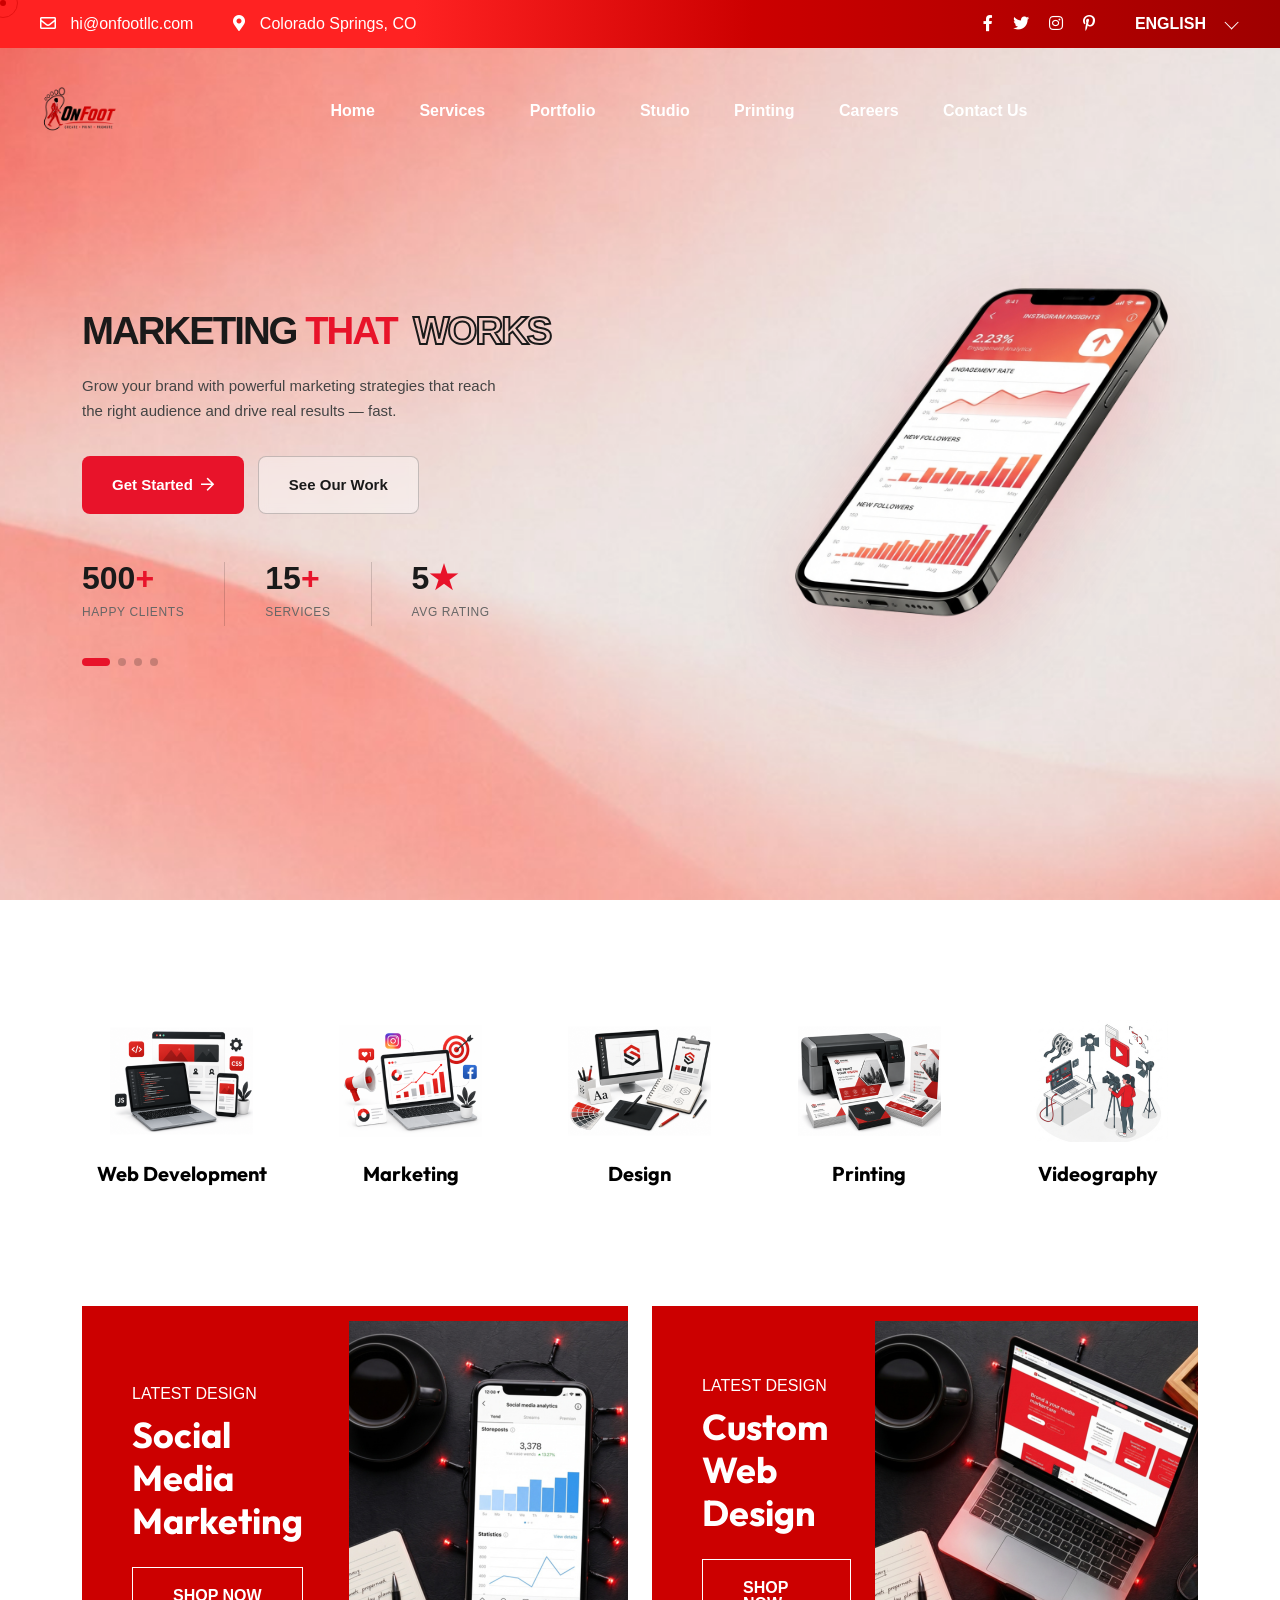
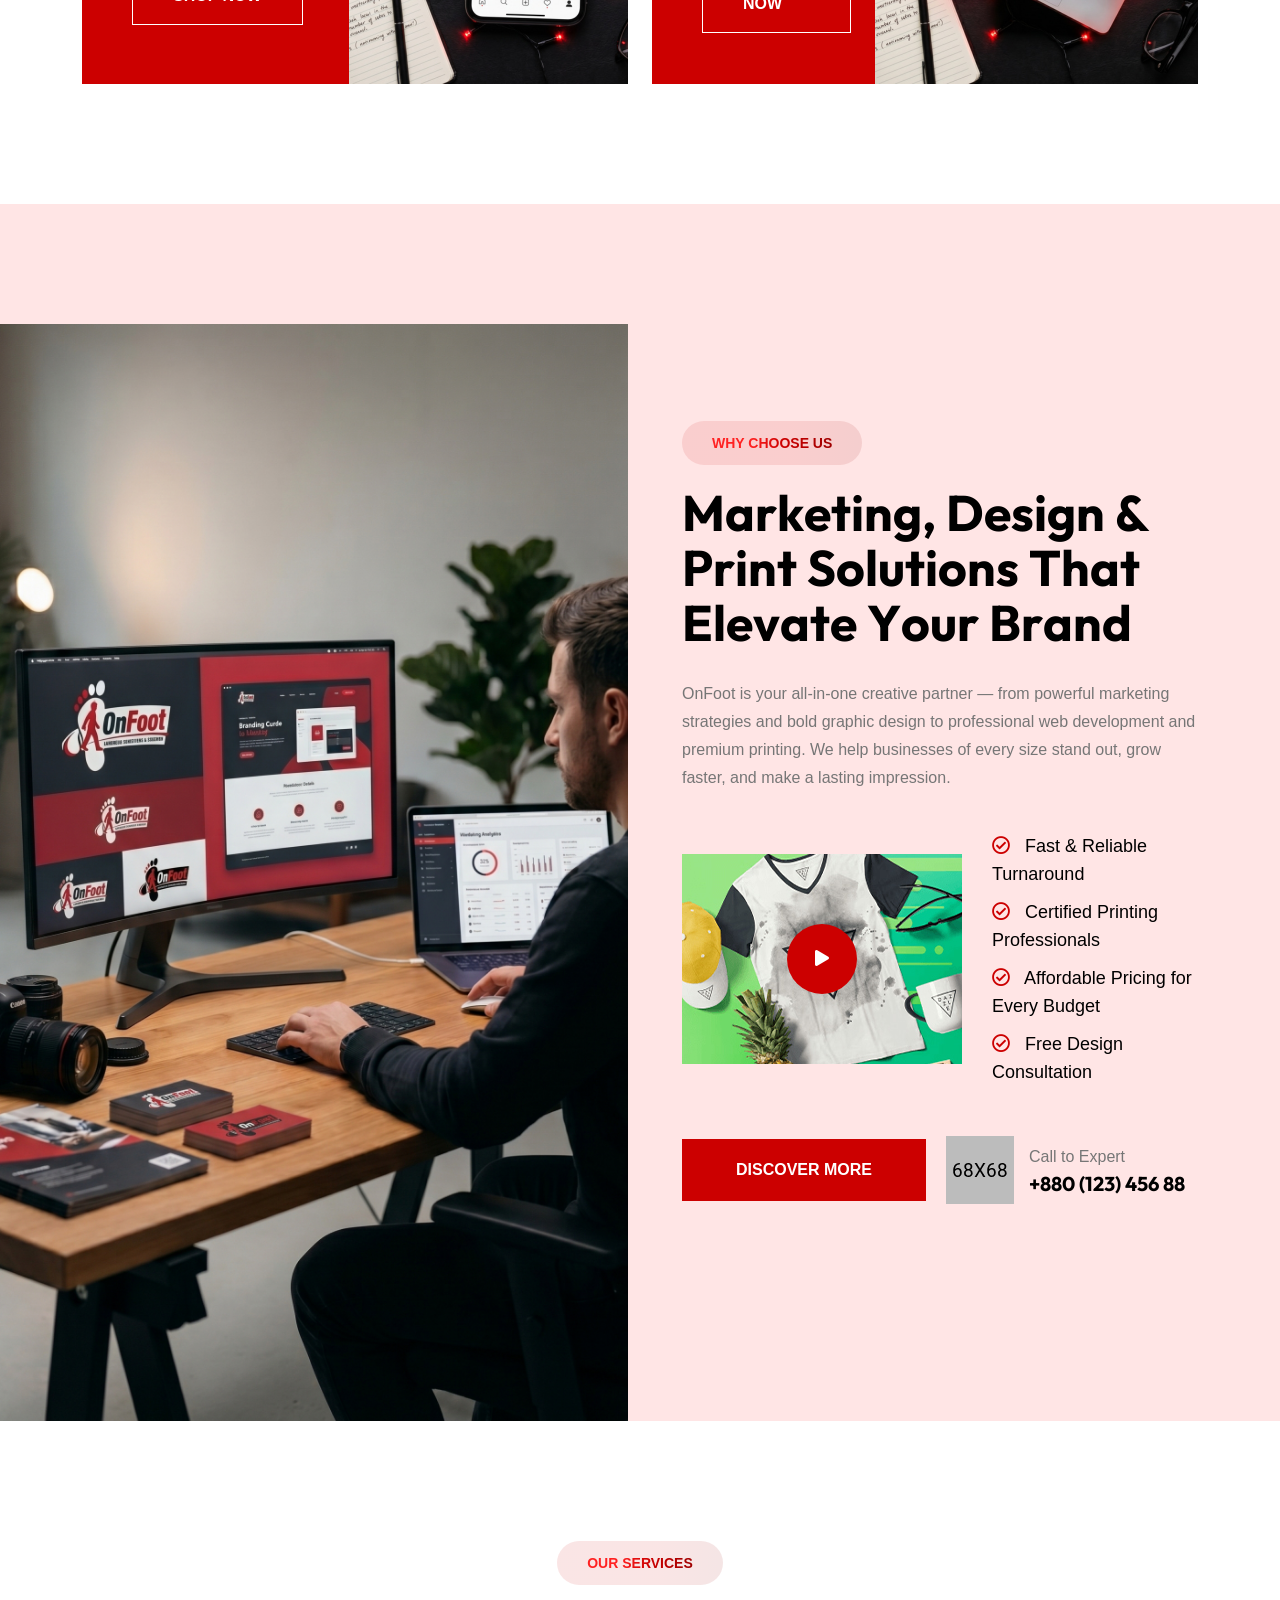
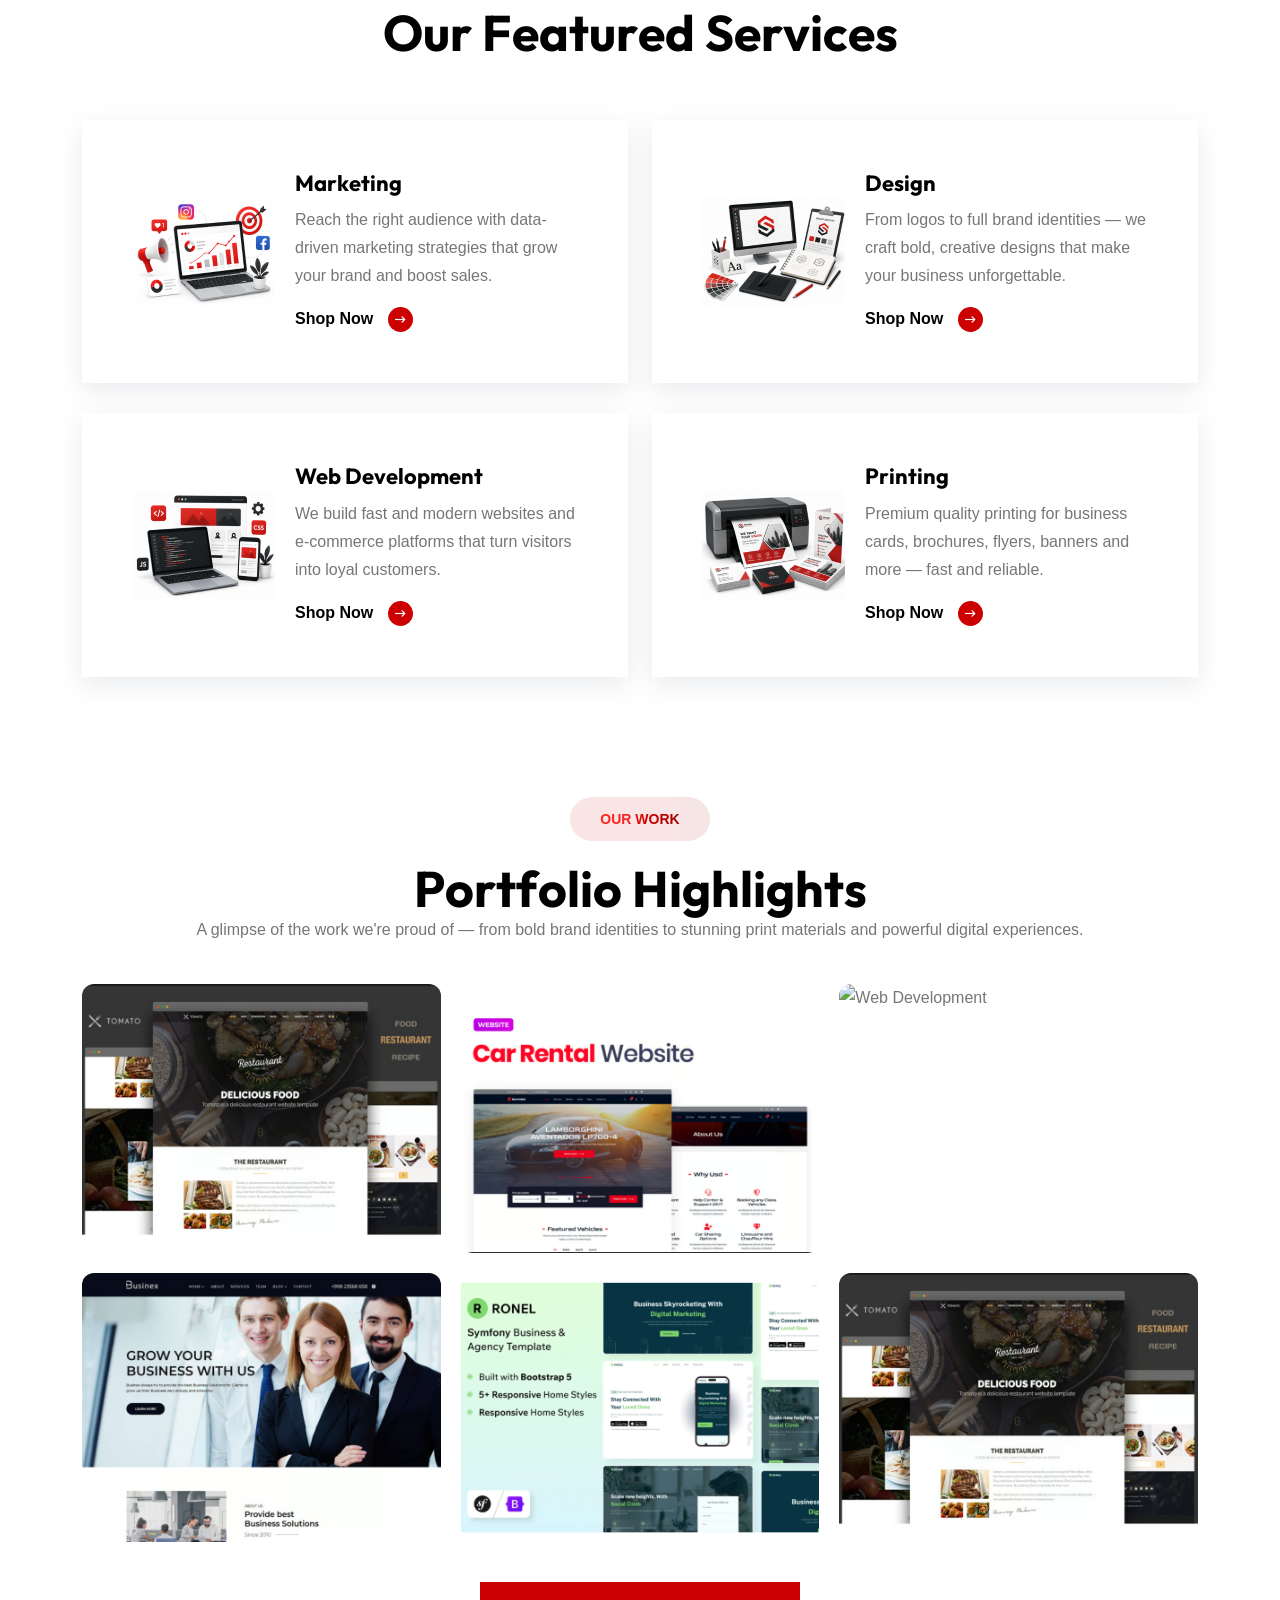
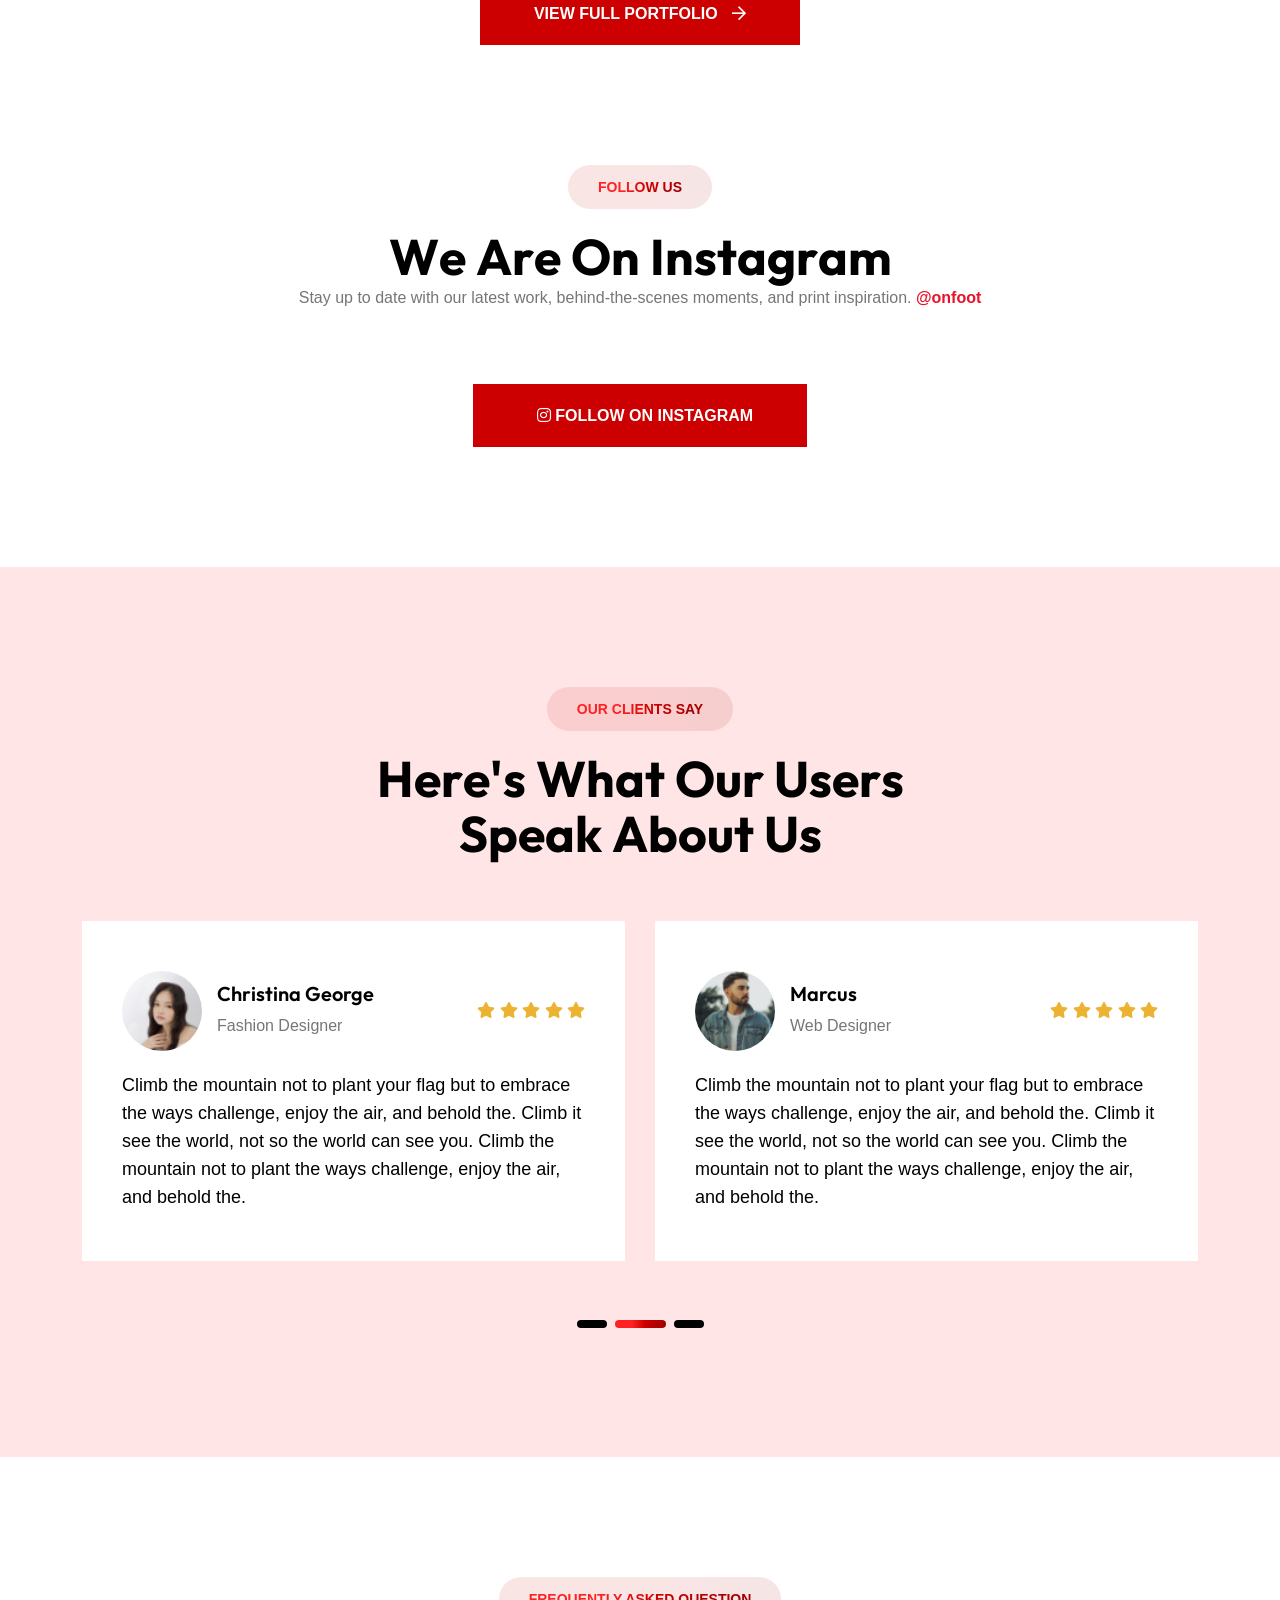
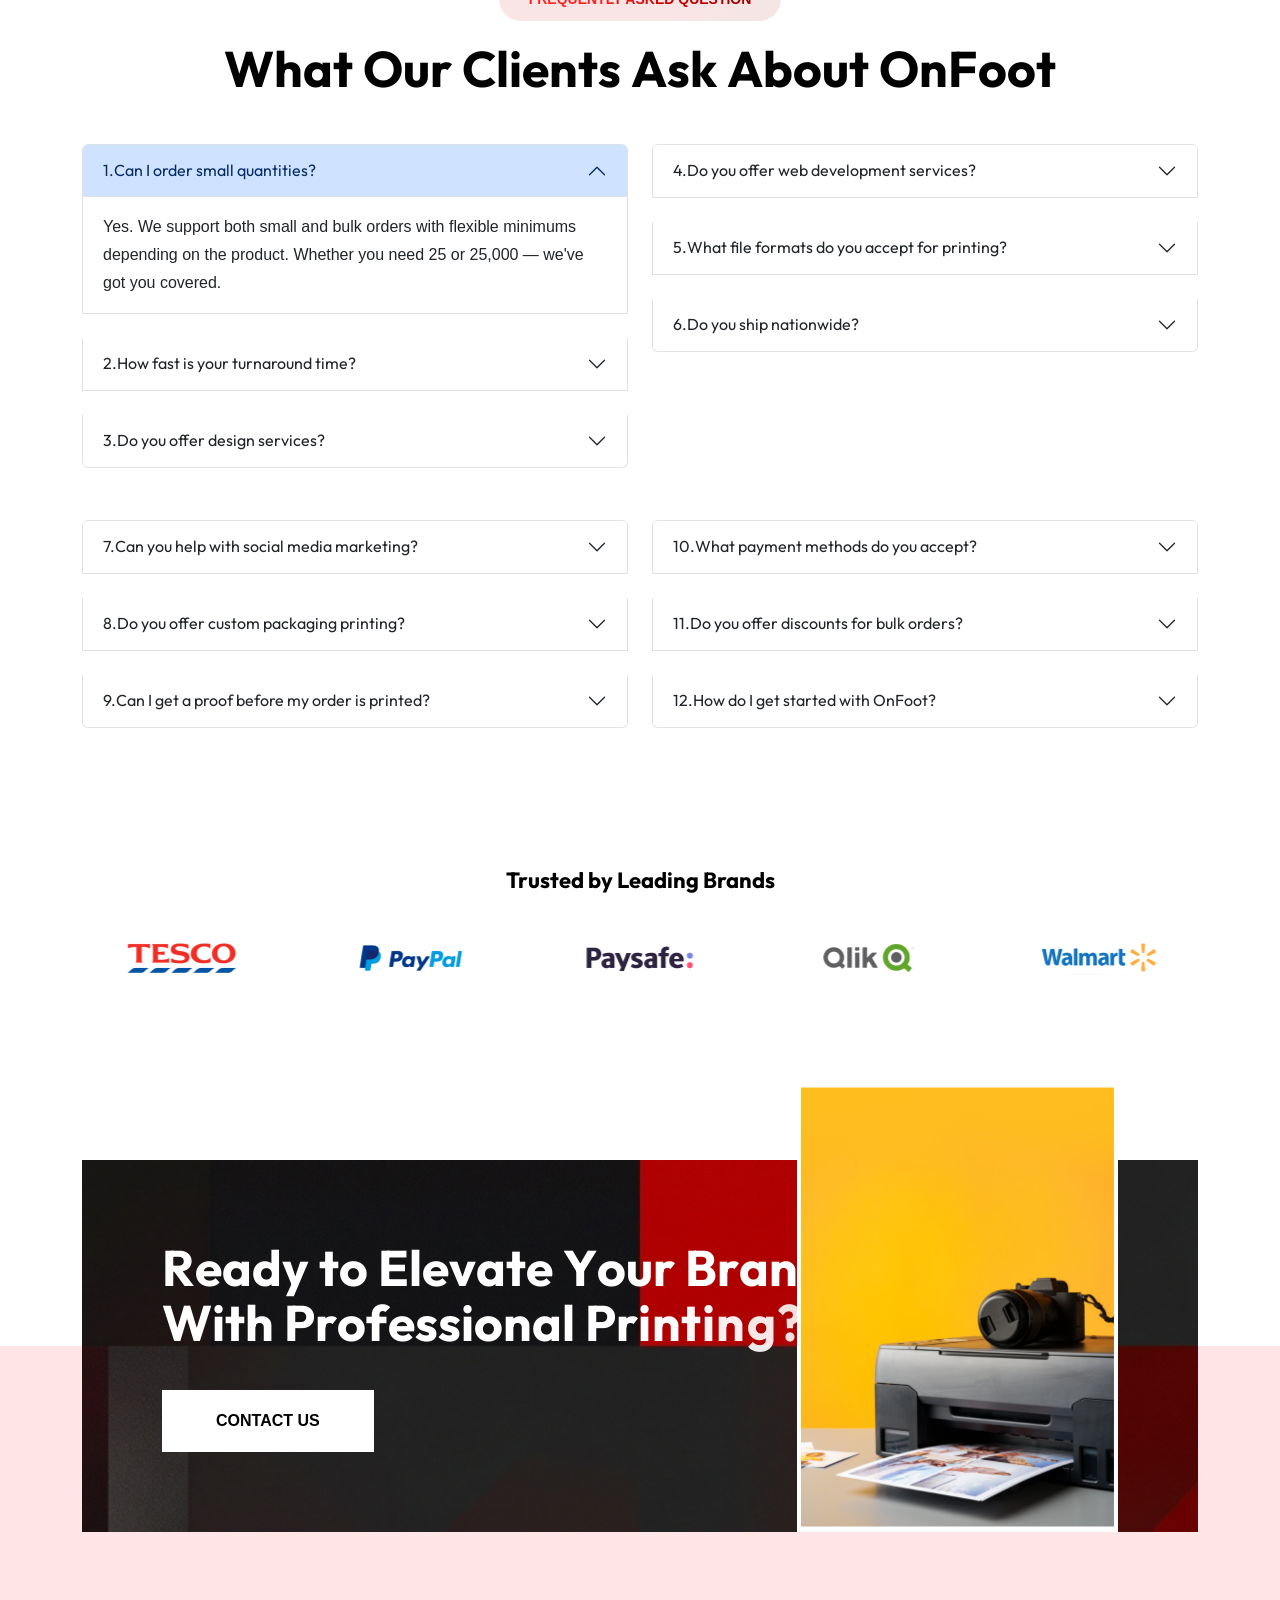
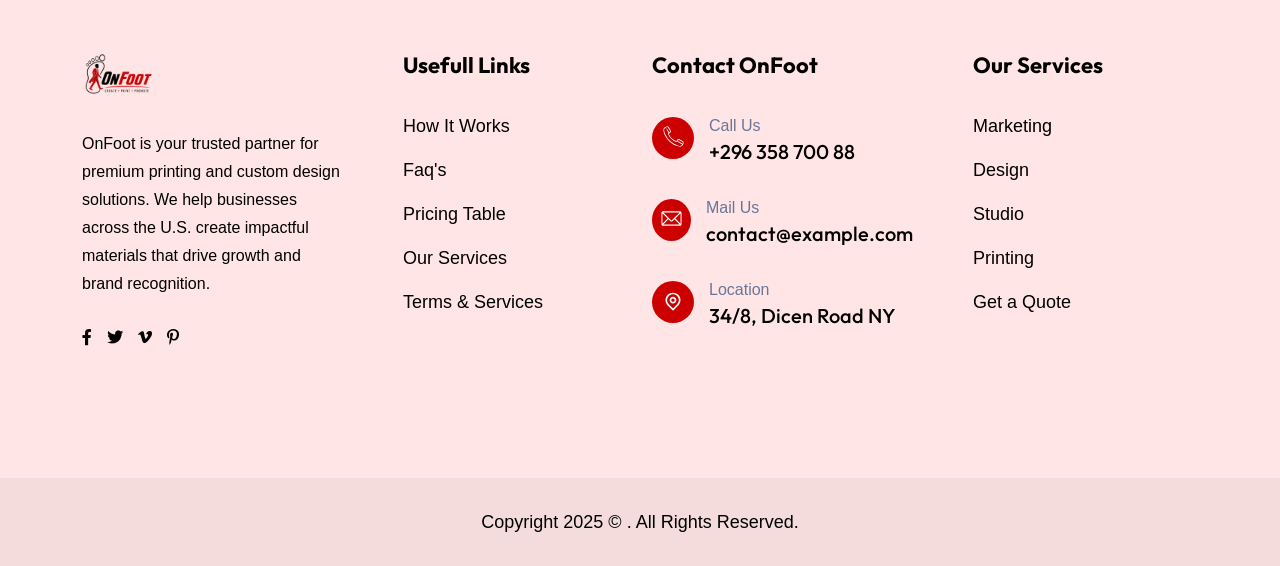
==== commit aefa45a2: "Update hero/header styling consistency across site pages. Align hero spacing and readability on key " ====
--- a/index.html
+++ b/index.html
@@ -214,13 +214,7 @@
                             </div>
                         </div>
                         <div class="header-right d-flex justify-content-end align-items-center">
-                            <a href="#0" class="search-trigger search-icon"><i class="fal fa-search"></i></a>
-                            <div class="menu-cart">
-                                <button id="openButton" class="cart-icon">
-                                    <i class="far fa-shopping-cart"></i>
-                                </button>
-                            </div>
-                            <div class="header__hamburger d-xl-none my-auto">
+<div class="header__hamburger d-xl-none my-auto">
                                 <div class="sidebar__toggle">
                                     <i class="far fa-bars"></i>
                                 </div>
@@ -297,20 +291,7 @@
         </div>
         <button id="closeButton" class="x-mark-icon"><i class="fas fa-times"></i></button>
     </div>
-
-    <!-- Search Area Start -->
-    <div class="search-wrap">
-        <div class="search-inner">
-            <i class="fas fa-times search-close" id="search-close"></i>
-            <div class="search-cell">
-                <form method="get">
-                    <div class="search-field-holder">
-                        <input type="search" class="main-search-input" placeholder="Search...">
-                    </div>
-                </form>
-            </div>
-        </div>
-    </div>
+</div>
 
                  <!-- Hero Section Start -->
                 <section class="hero-section-3" style="position:relative;overflow:hidden;">
--- a/assets/css/hero.css
+++ b/assets/css/hero.css
@@ -116,16 +116,17 @@
 
 /* Headline */
 .hero-big-title {
-    font-size: clamp(56px, 8vw, 110px);
+    font-size: clamp(24px, 3vw, 44px);
     font-weight: 900;
     line-height: 0.9;
     text-transform: uppercase;
     letter-spacing: -2px;
     margin-bottom: 24px;
     color: #1a1a1a;
-}
-.hero-big-title .line-red { color: #E8132A; display: block; }
-.hero-big-title .line-outline { -webkit-text-stroke: 2px #1a1a1a; color: transparent; display: block; }
+    white-space: nowrap;
+}
+.hero-big-title .line-red { color: #E8132A; display: inline-block; margin-right: 8px; }
+.hero-big-title .line-outline { -webkit-text-stroke: 2px #1a1a1a; color: transparent; display: inline-block; }
 
 /* Subtext */
 .hero-sub {
@@ -231,7 +232,7 @@
 /* Responsive */
 @media (max-width: 992px) {
     .hero-right { display: none; }
-    .hero-big-title { font-size: clamp(44px, 12vw, 72px); }
+    .hero-big-title { font-size: clamp(18px, 4.8vw, 32px); }
 }
 
 @media (max-width: 768px) {
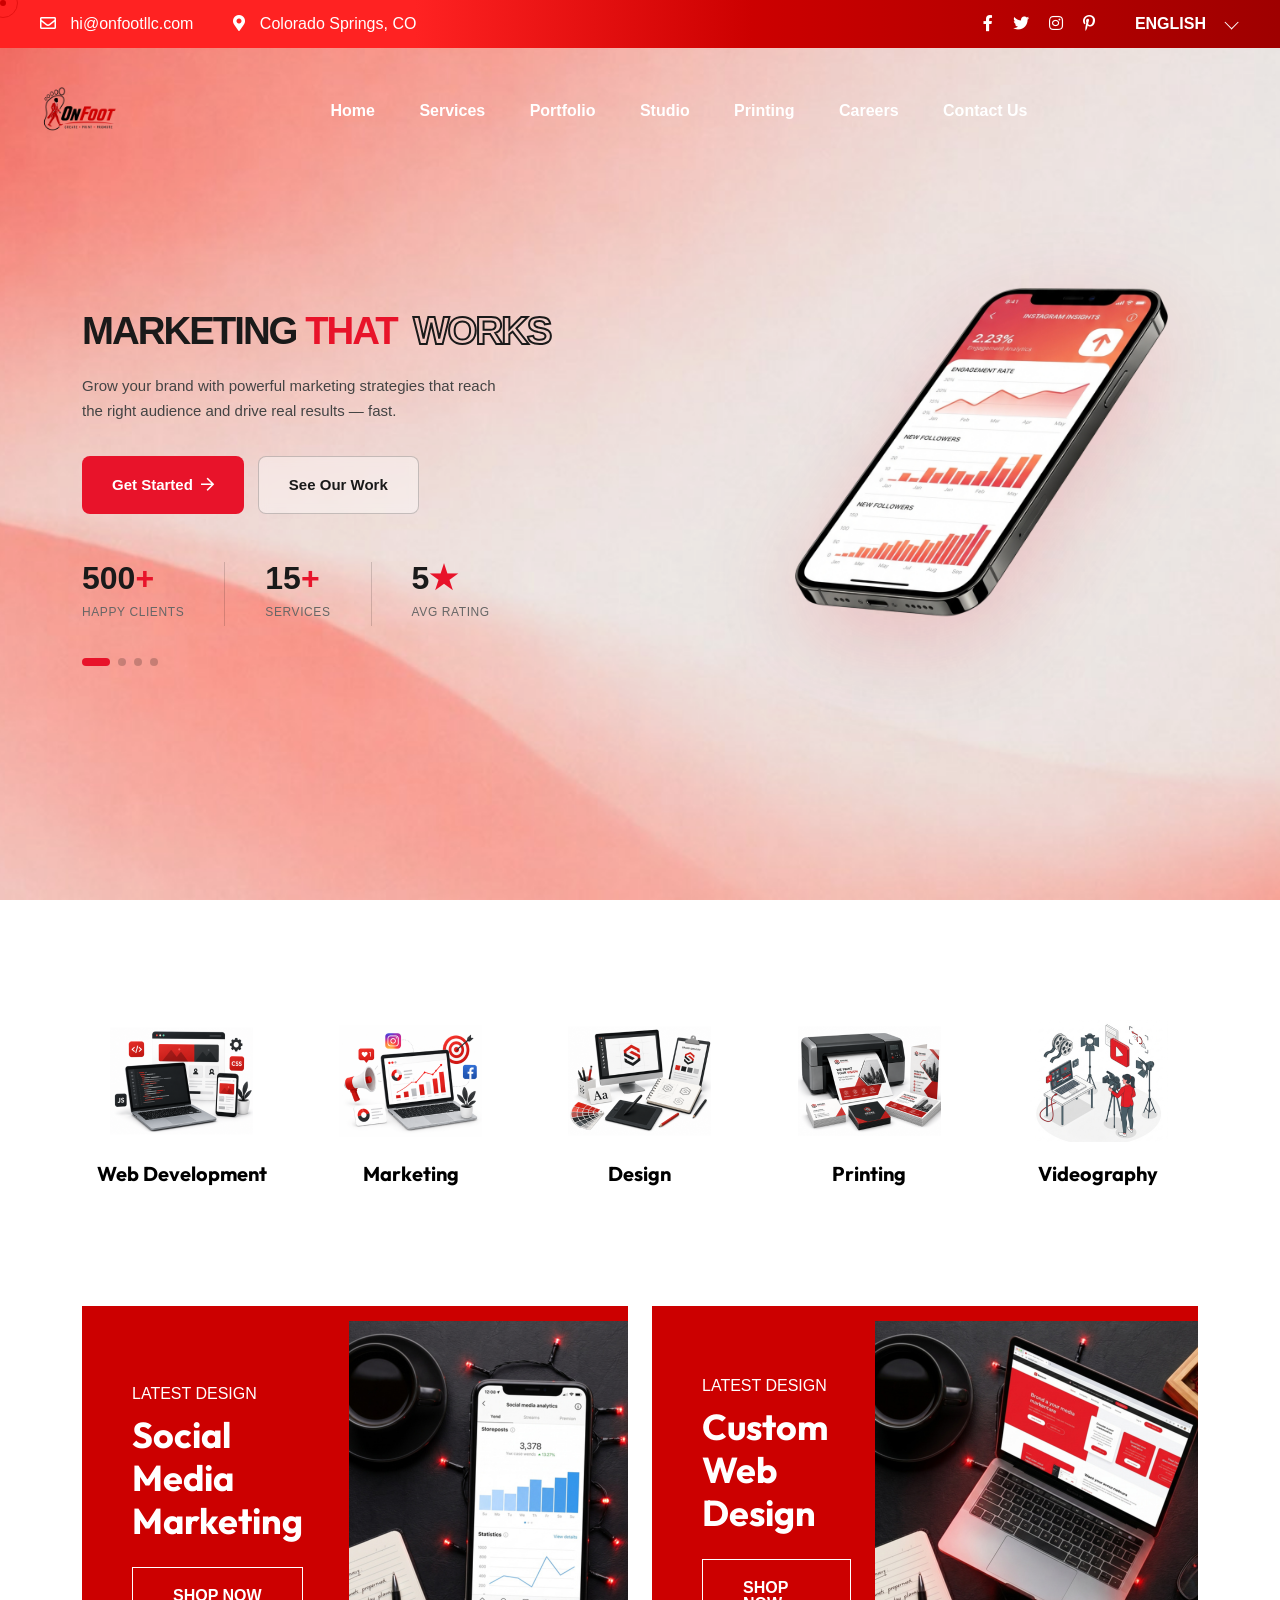
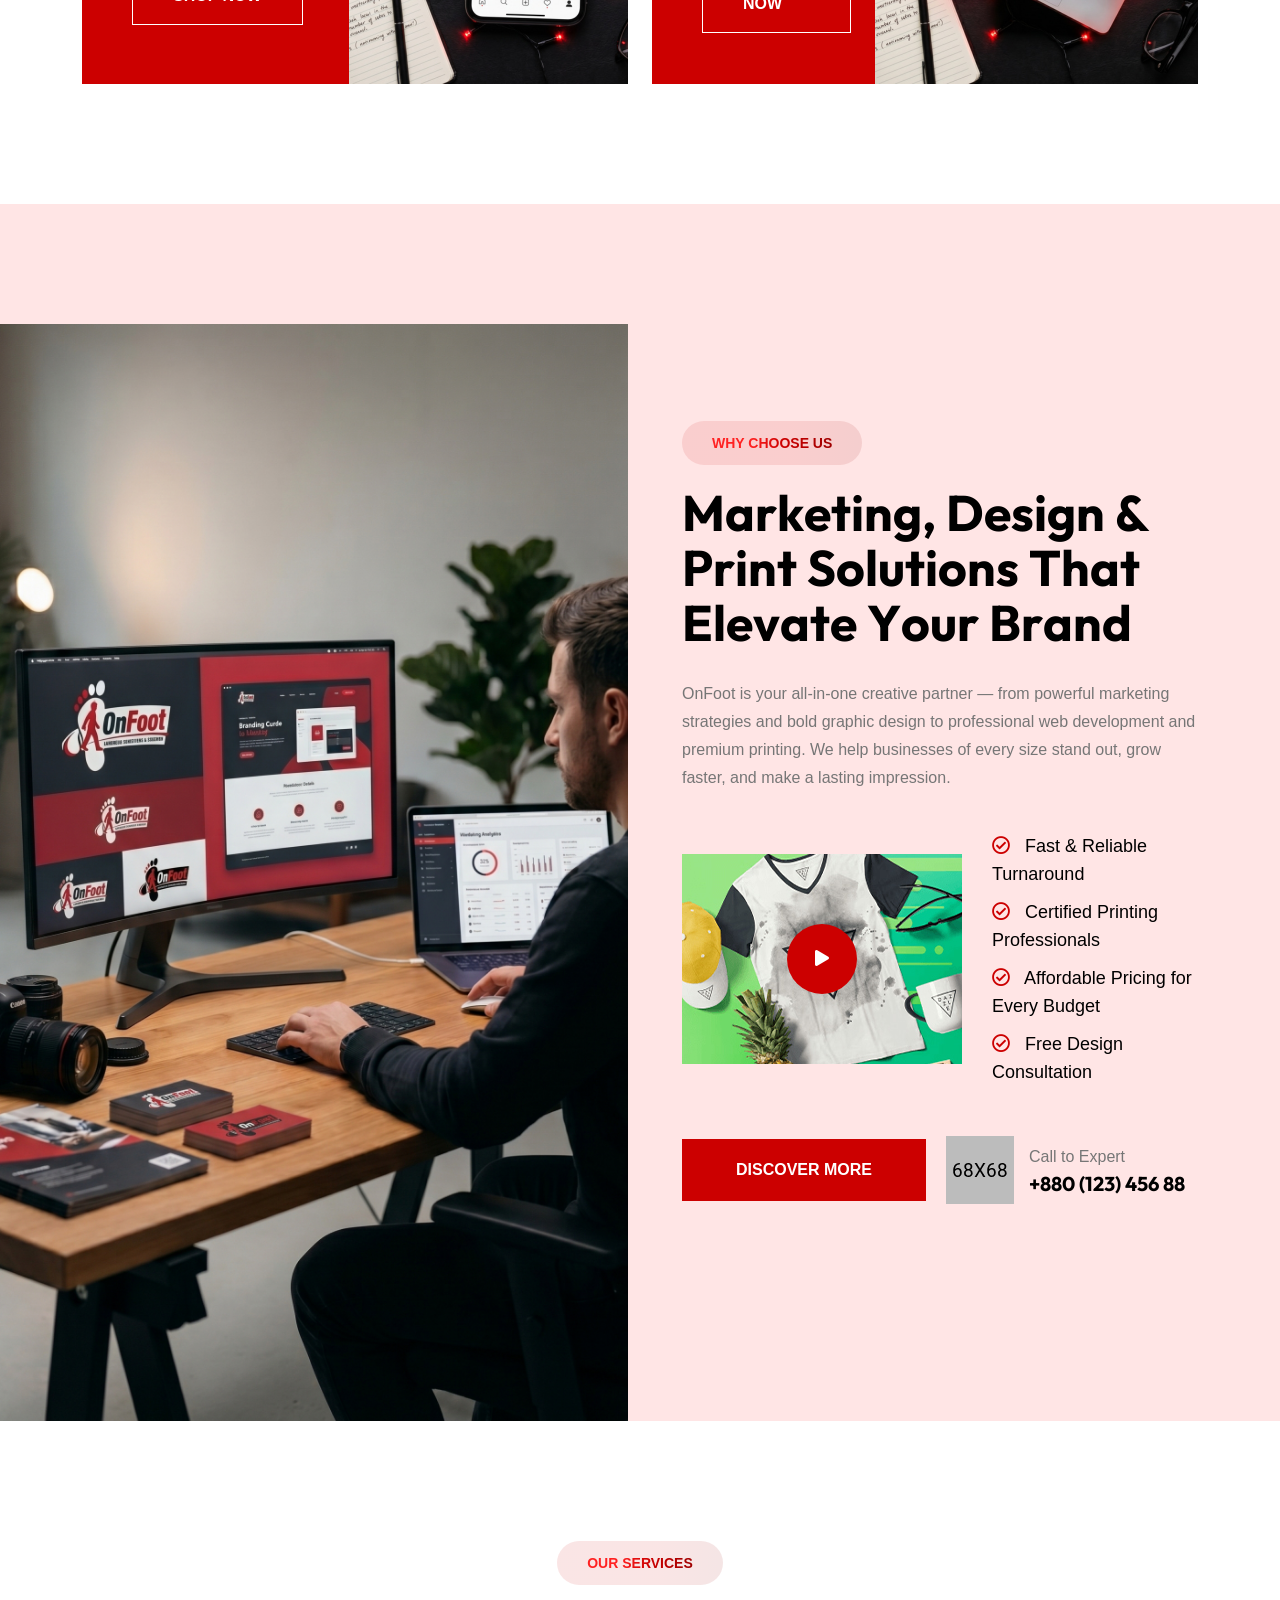
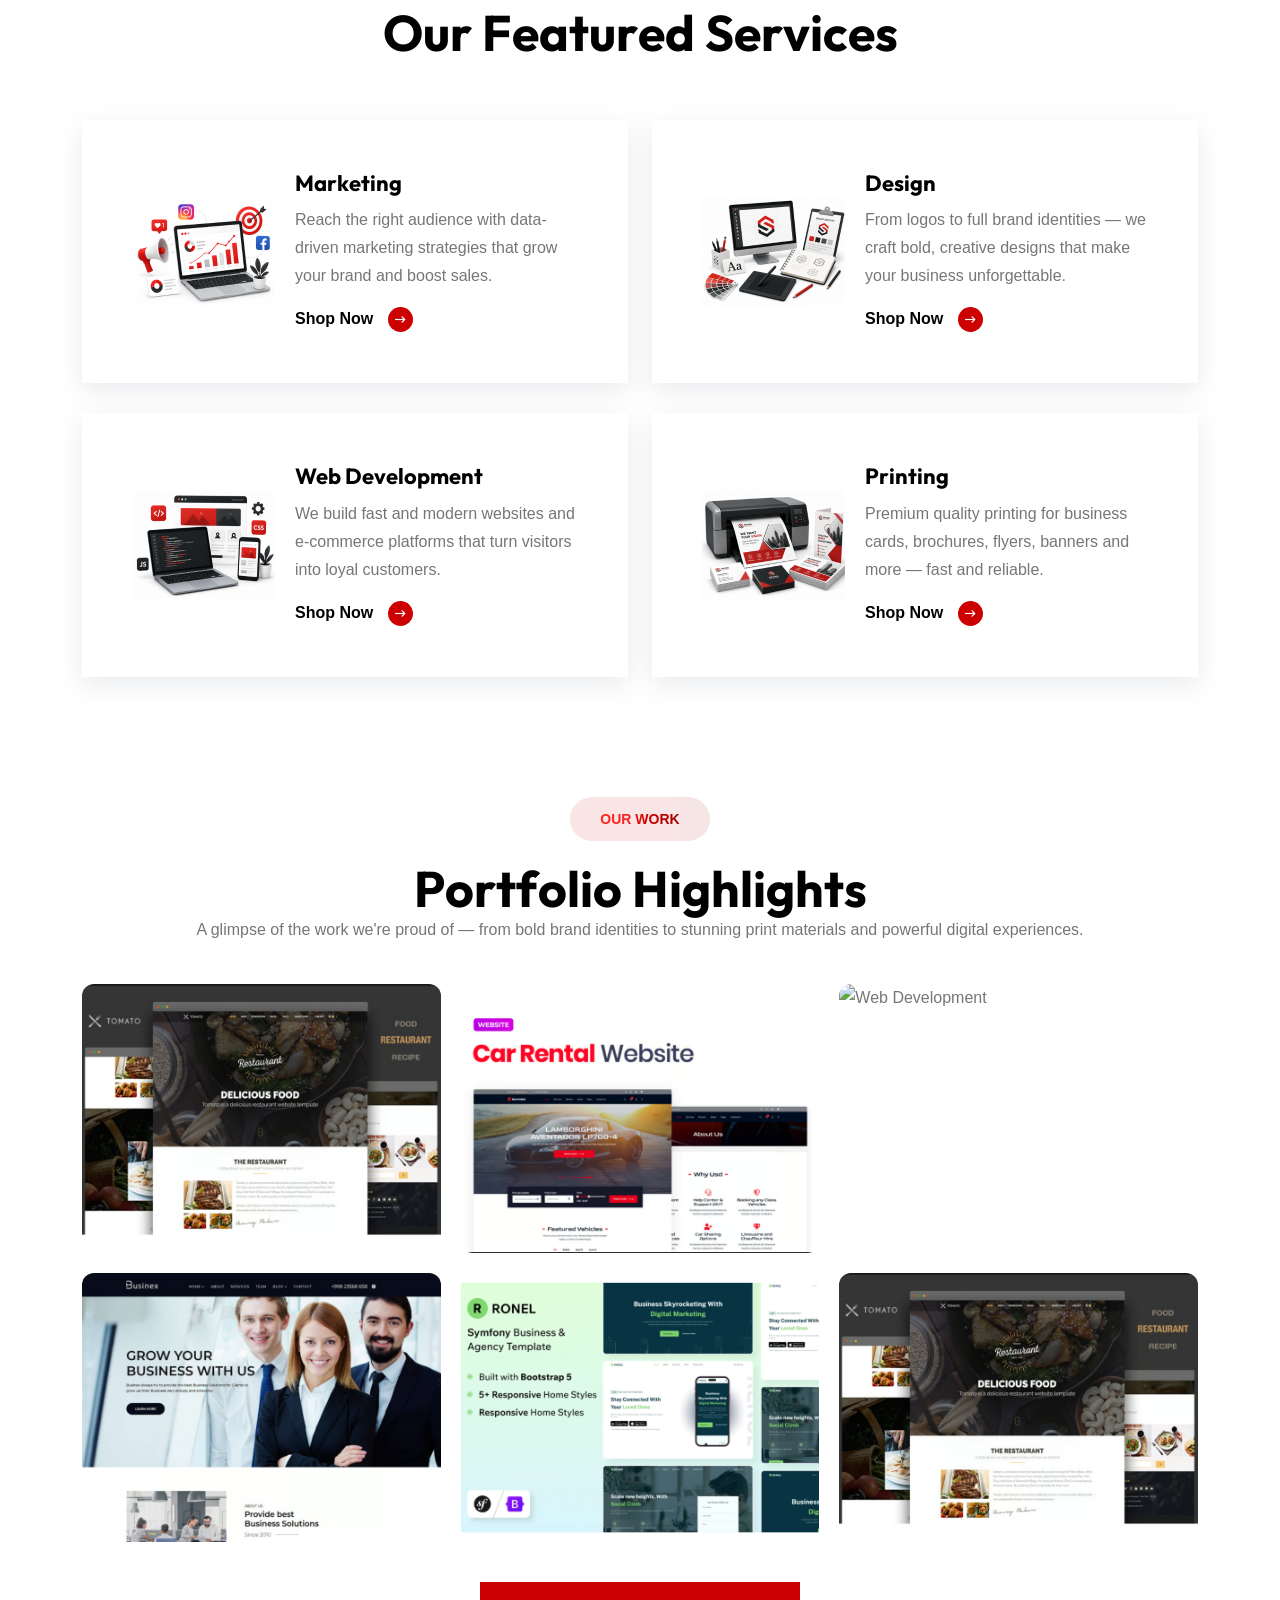
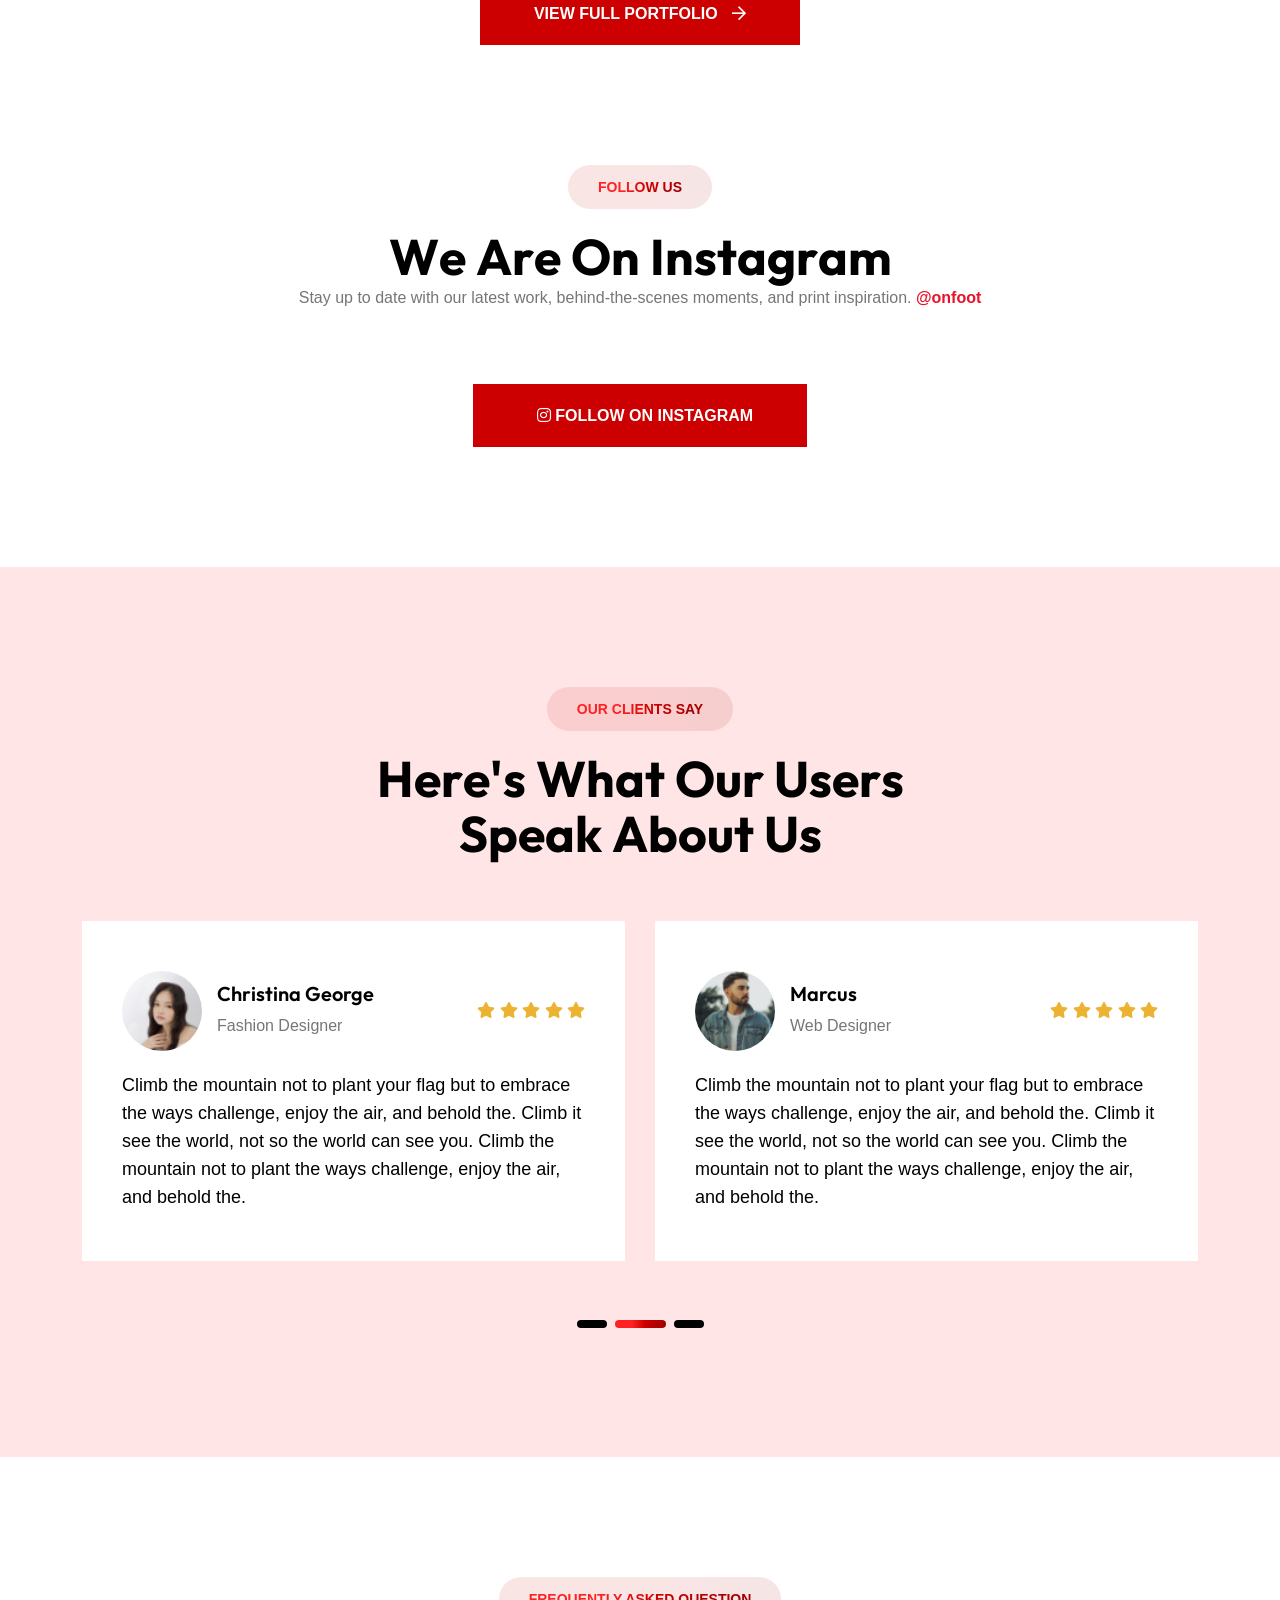
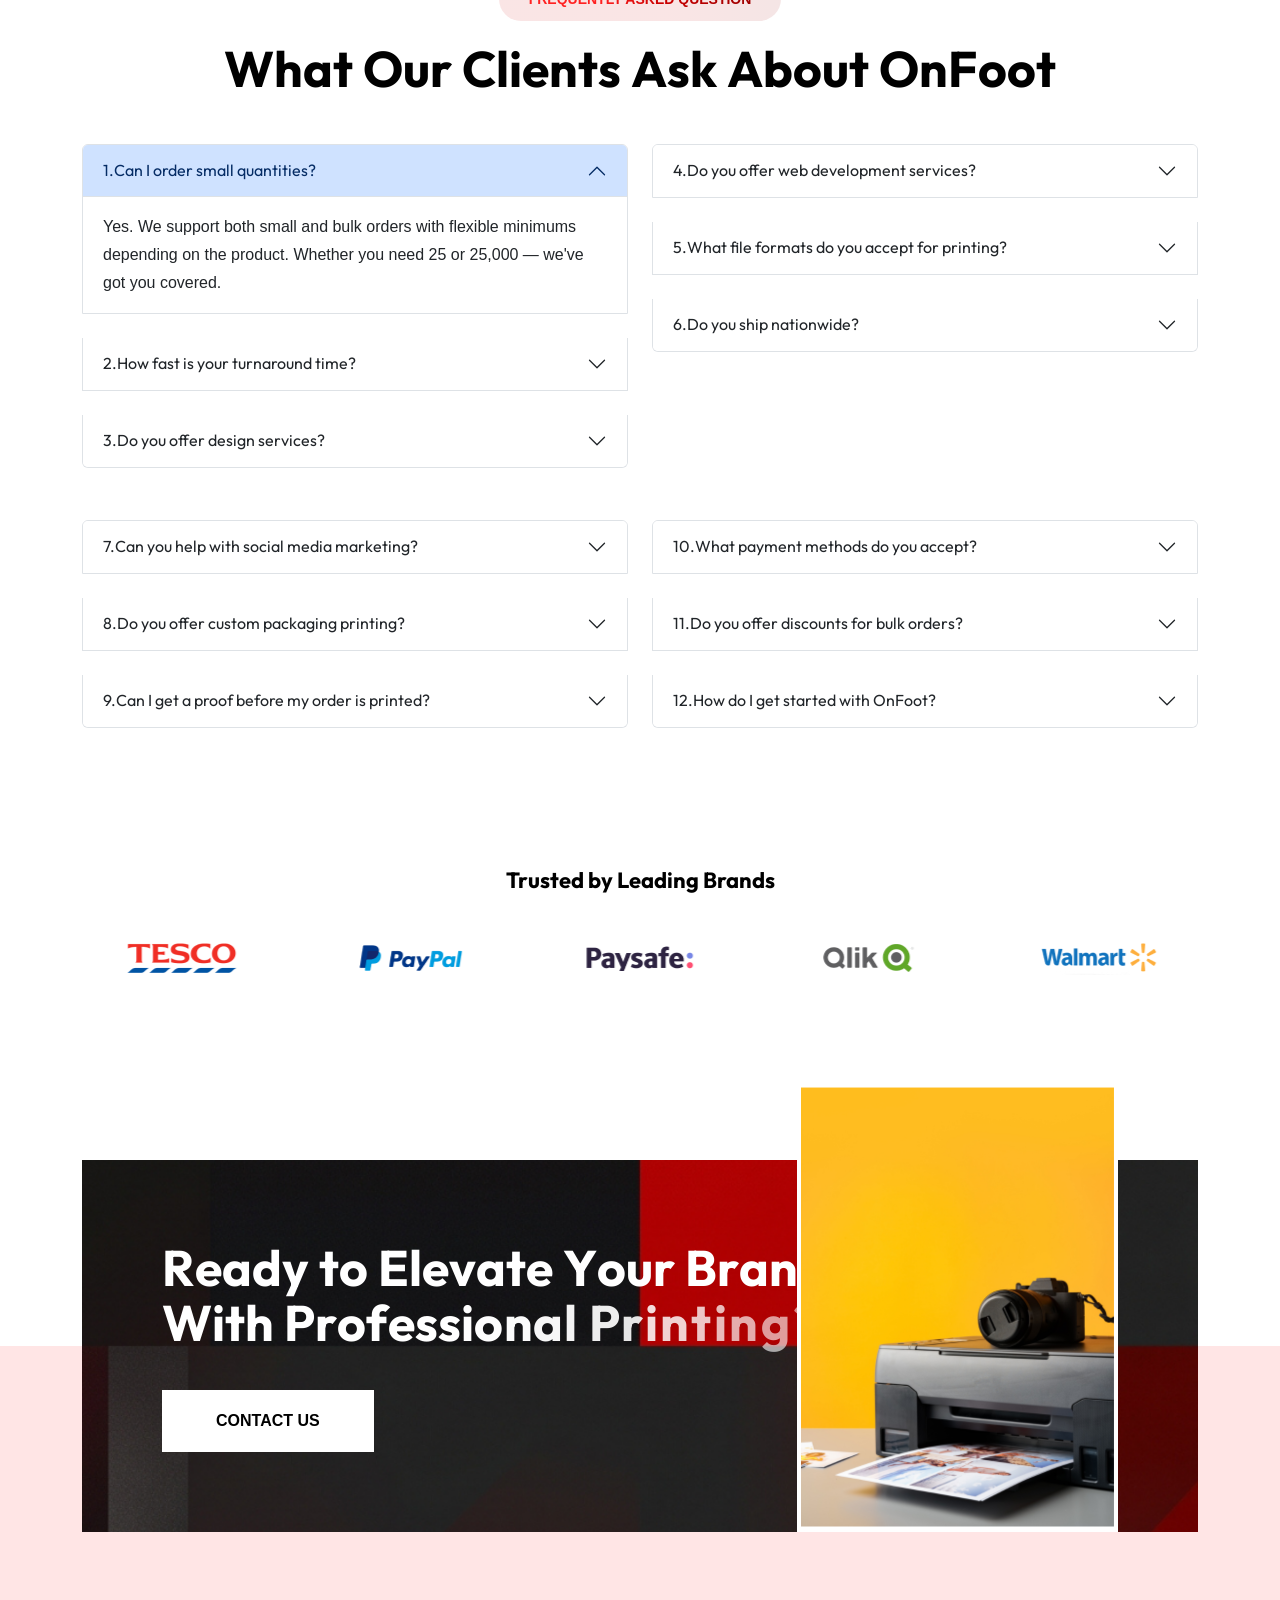
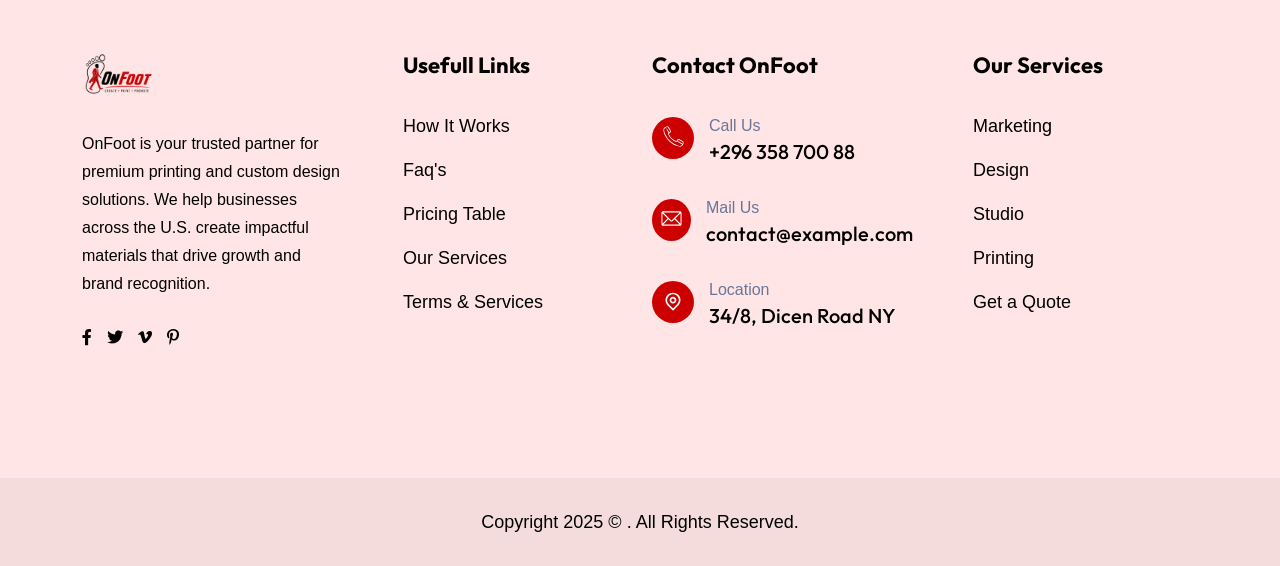
==== commit 185c1fcb: "Update global cursor behavior and services navigation flow. Enable the custom circle+dot cursor site" ====
--- a/index.html
+++ b/index.html
@@ -191,7 +191,7 @@
                                     <ul>
                                         <li><a href="index.html">Home</a></li>
                                         <li class="has-dropdown">
-                                            <a href="services.html">Services</a>
+                                            <a href="#">Services</a>
                                             <ul class="submenu">
                                                 <li><a href="marketing.html">Marketing</a></li>
                                                 <li><a href="design.html">Design</a></li>
--- a/assets/css/main.css
+++ b/assets/css/main.css
@@ -467,6 +467,11 @@
   transform: translateZ(0);
   visibility: hidden;
 }
+@media (min-width: 768px) {
+  html, body, a, button, input, textarea, select, .theme-btn, .cursor-pointer {
+    cursor: none !important;
+  }
+}
 @media (max-width: 767px) {
   .mouse-cursor {
     display: none;
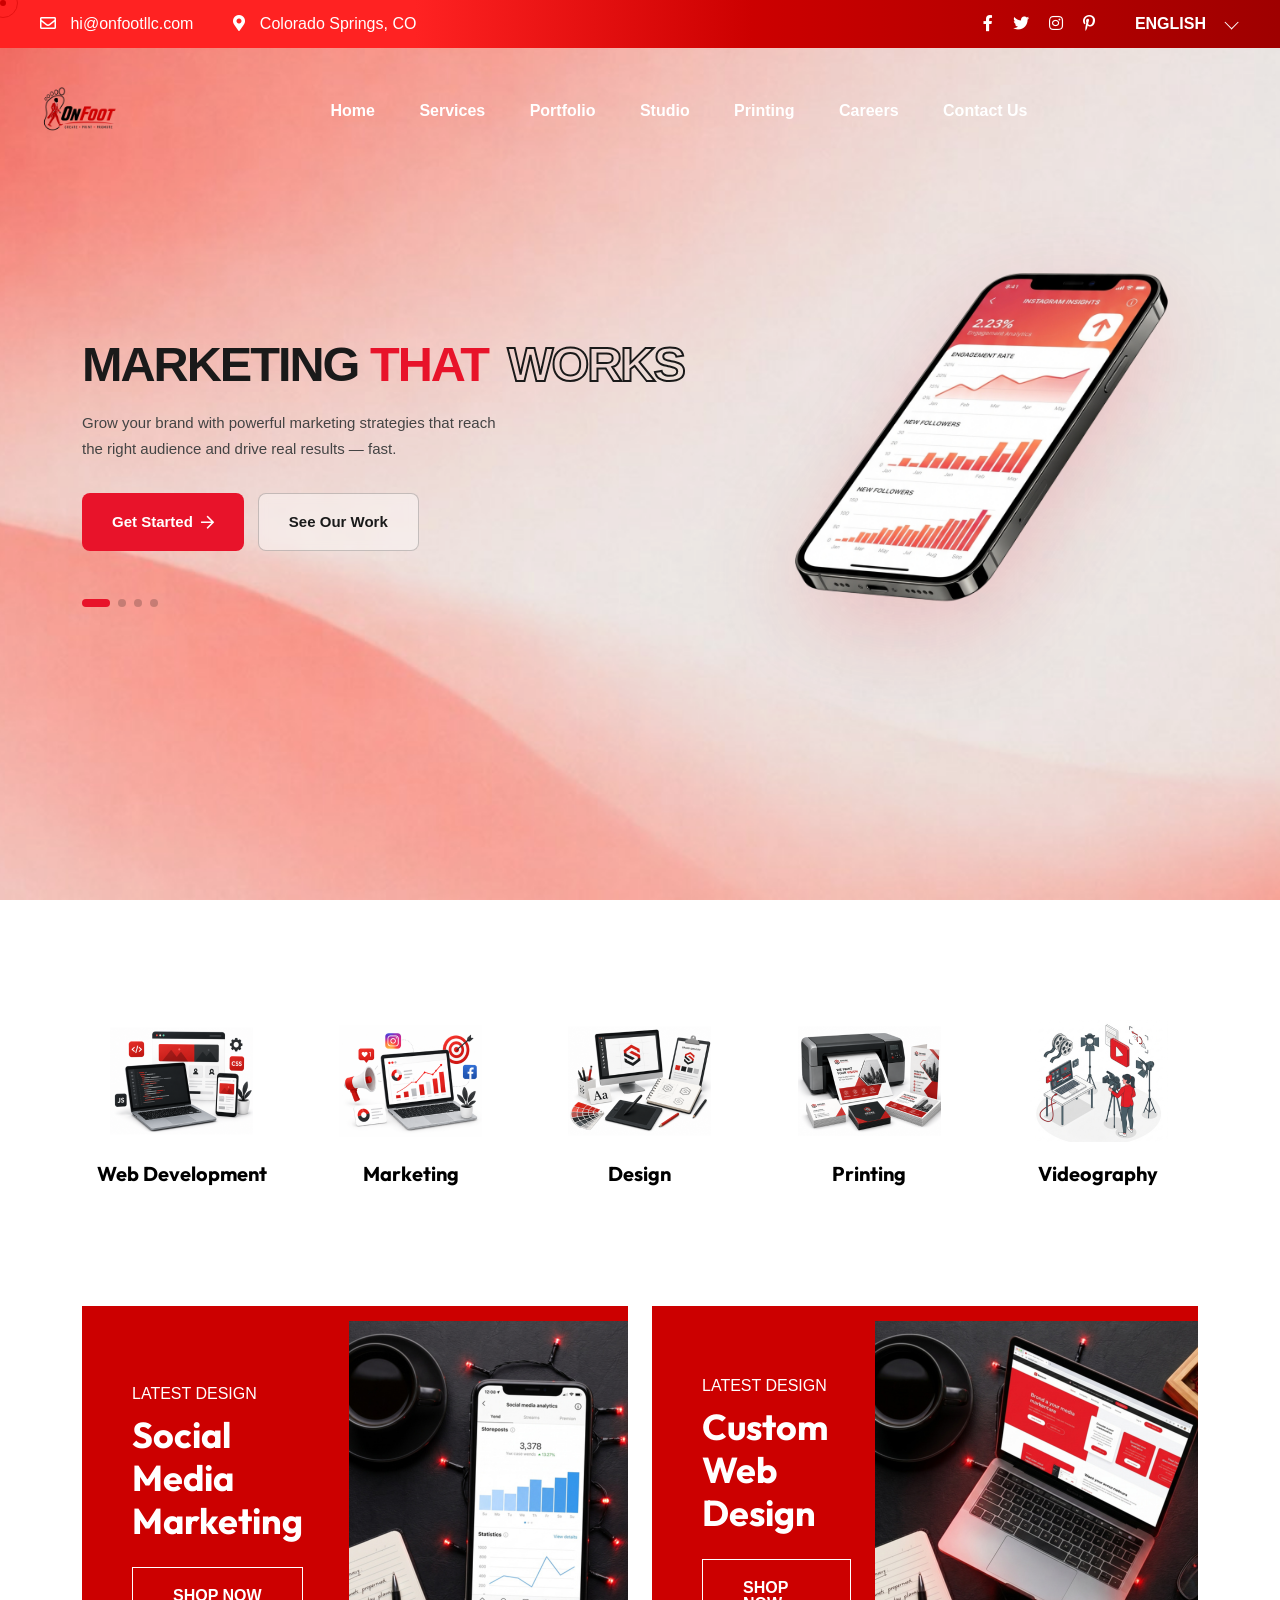
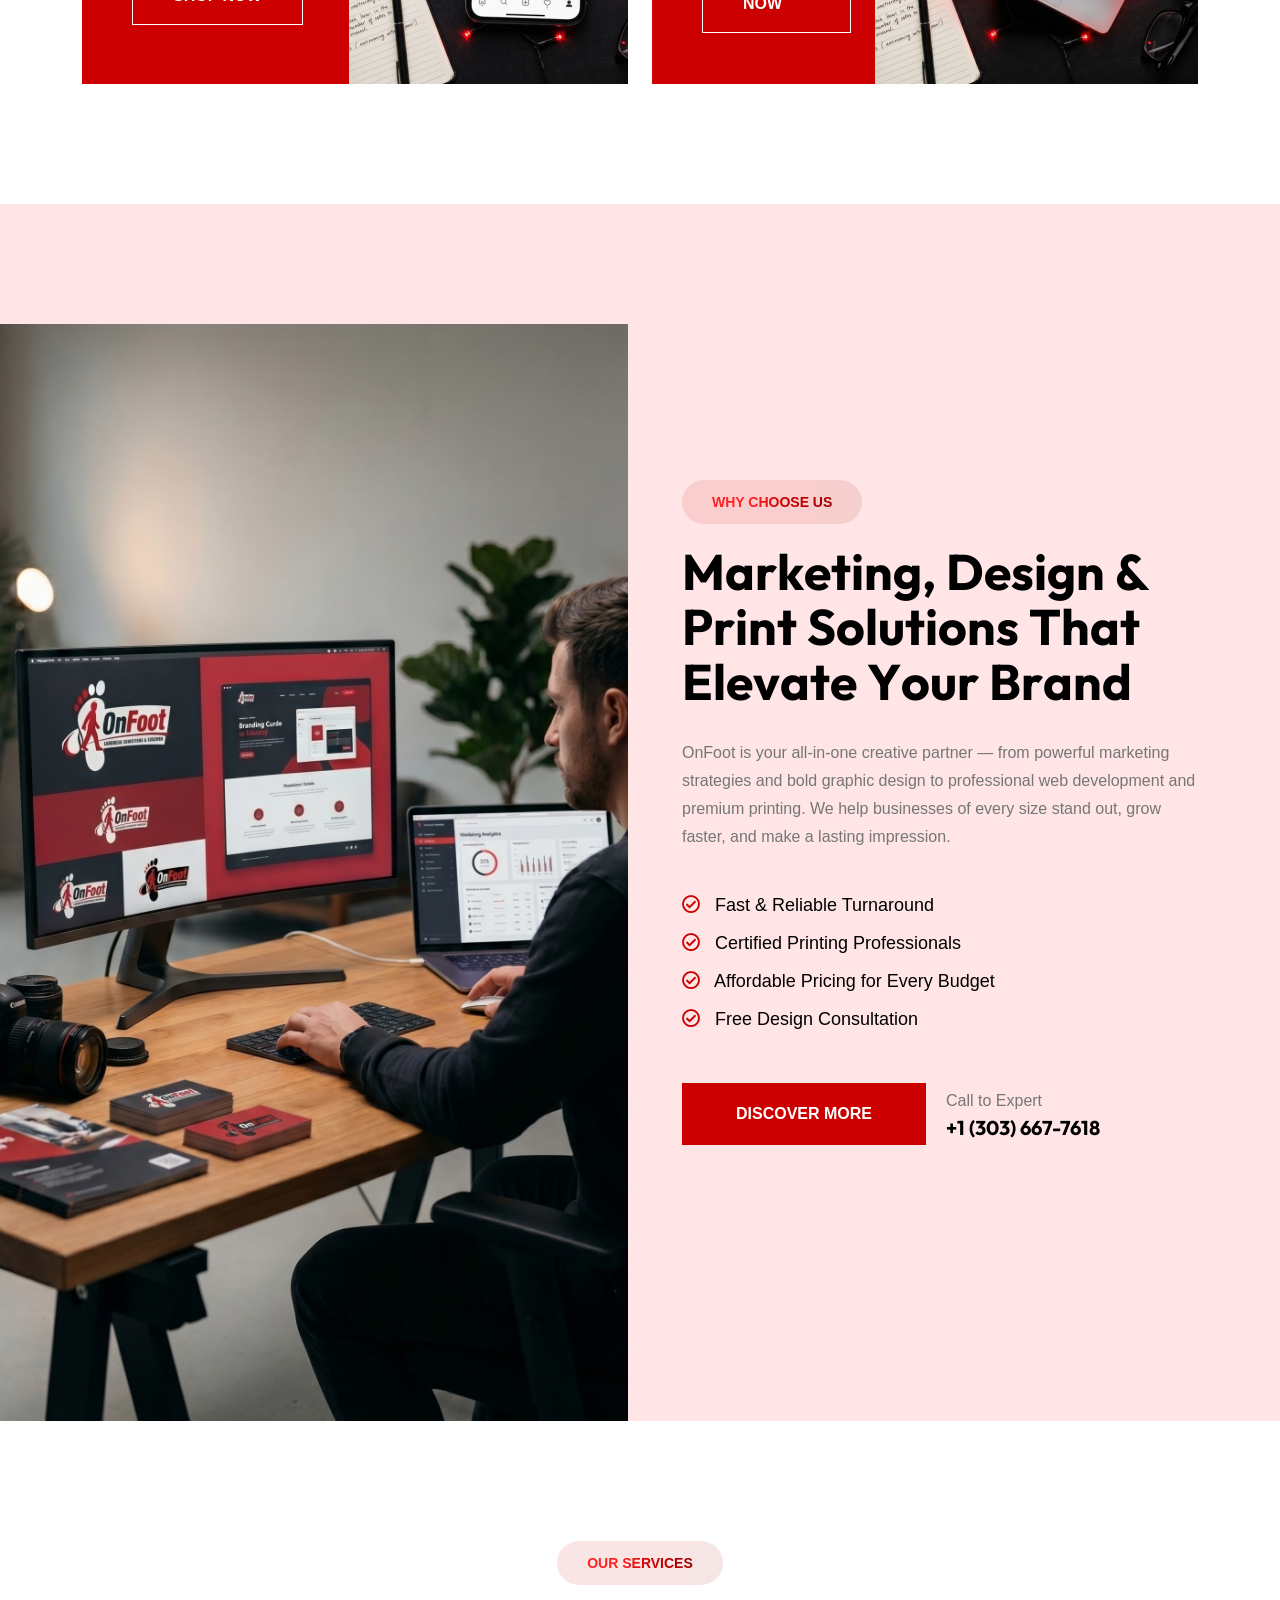
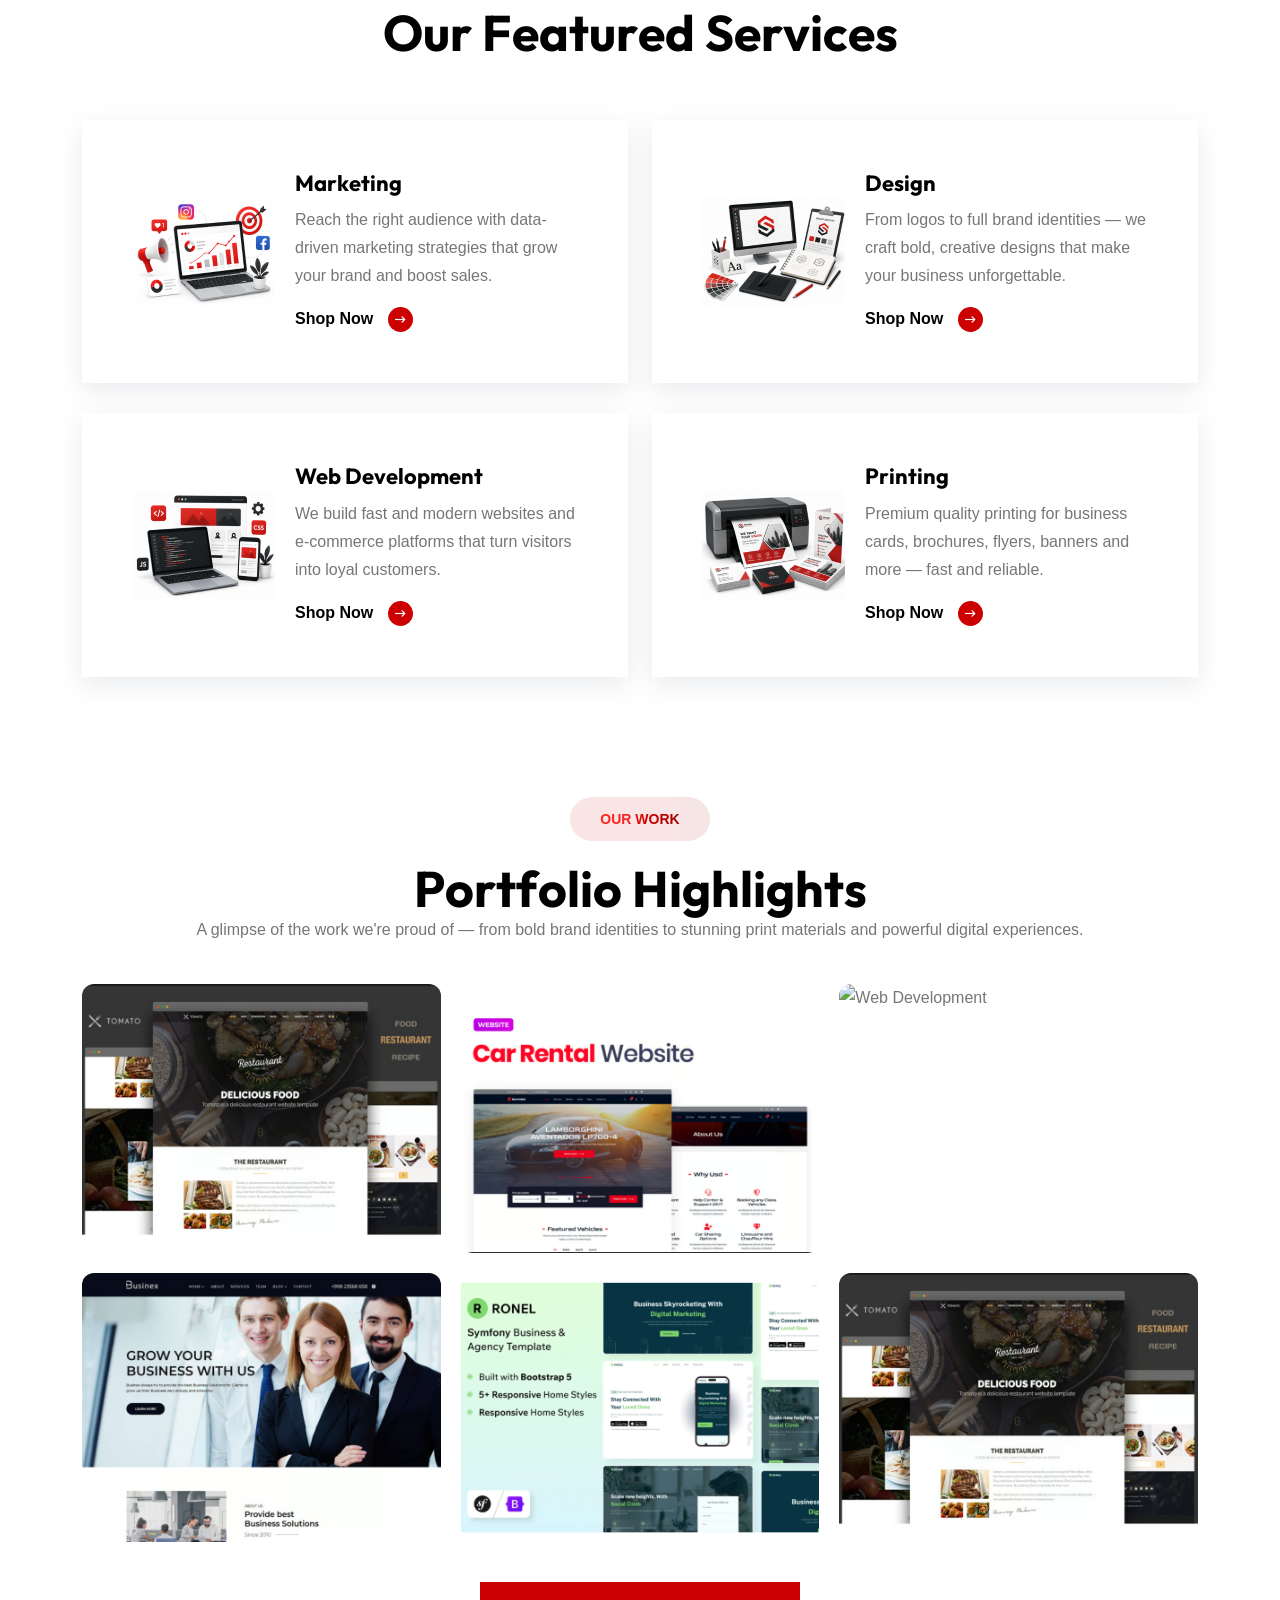
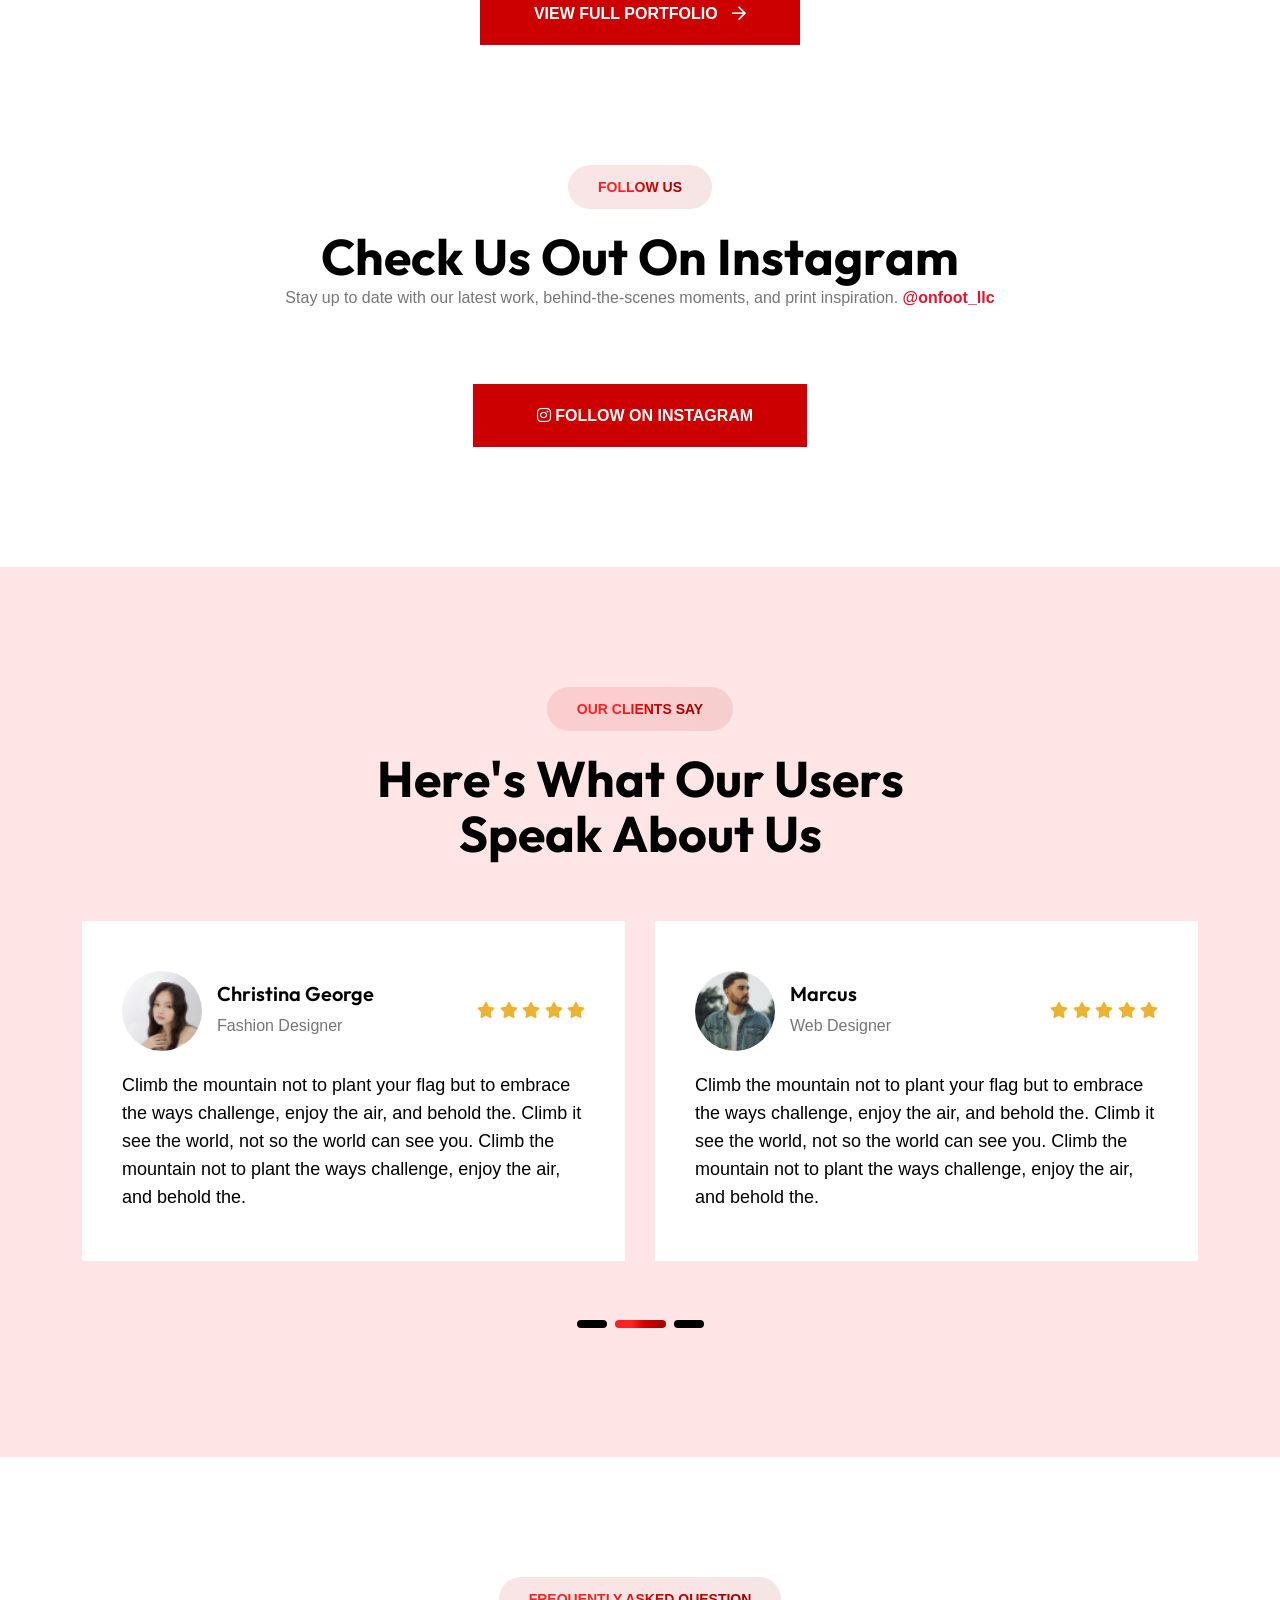
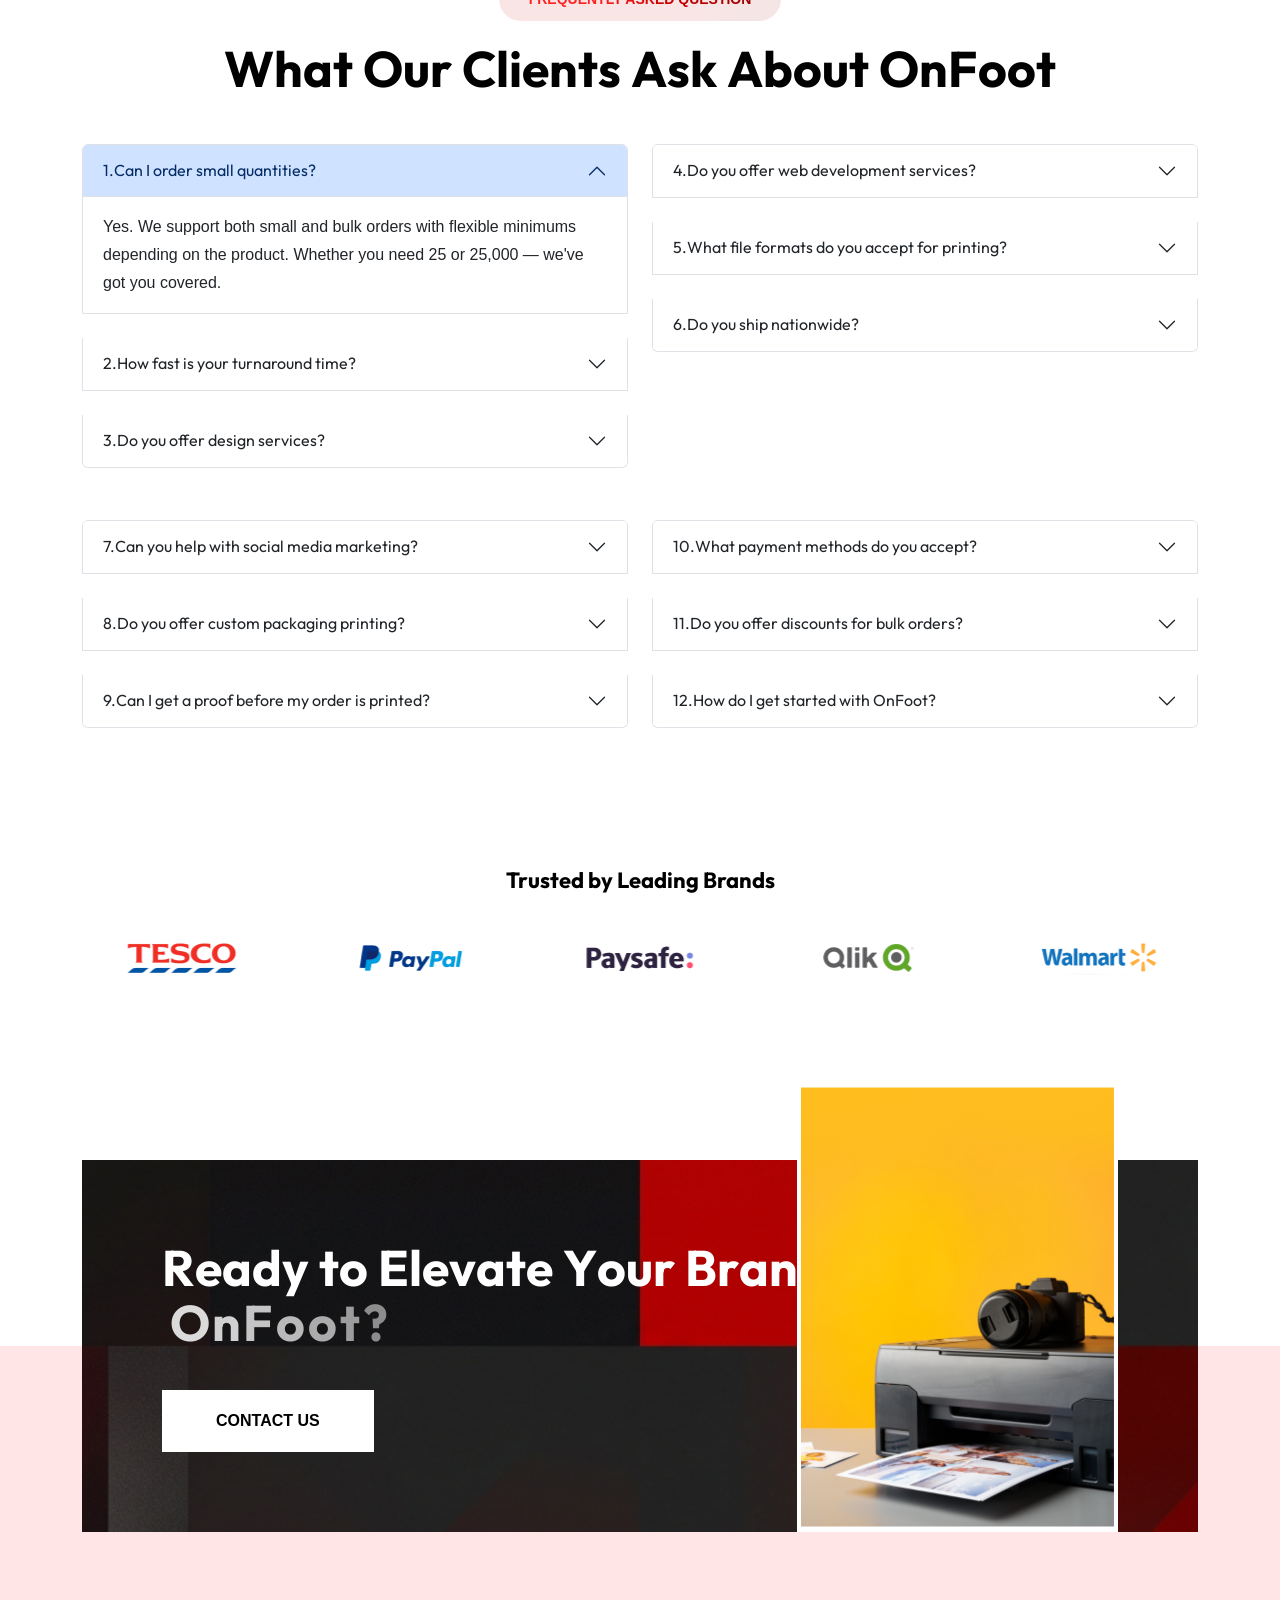
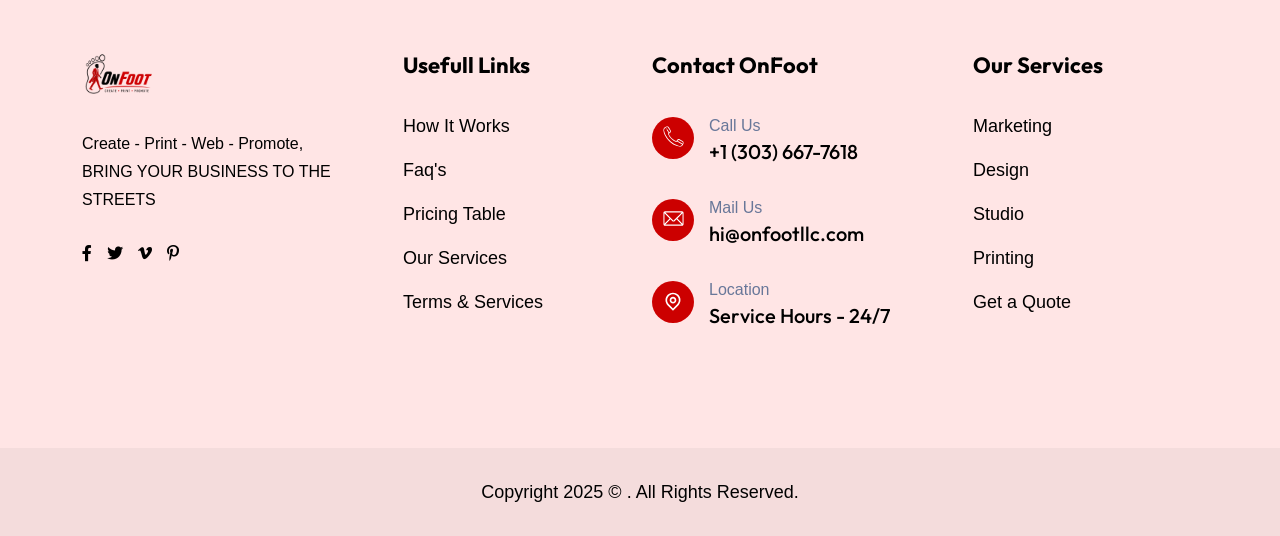
==== commit 242ff919: "Update homepage content blocks and standardize footer contact details. Adjust hero sizing/spacing, r" ====
--- a/index.html
+++ b/index.html
@@ -312,13 +312,6 @@
                                     <a href="contact.html" class="hero-btn-primary" id="heroBtn1">Get Started <i class="far fa-arrow-right"></i></a>
                                     <a href="portfolio.html" class="hero-btn-outline" id="heroBtn2">See Our Work</a>
                                 </div>
-                                <div class="hero-stats">
-                                    <div class="hero-stat"><div class="num">500<span>+</span></div><div class="lbl">Happy Clients</div></div>
-                                    <div class="hero-divider"></div>
-                                    <div class="hero-stat"><div class="num">15<span>+</span></div><div class="lbl">Services</div></div>
-                                    <div class="hero-divider"></div>
-                                    <div class="hero-stat"><div class="num">5<span>★</span></div><div class="lbl">Avg Rating</div></div>
-                                </div>
                                 <!-- Slide dots -->
                                 <div class="hero-slide-dots" style="margin-top:32px;">
                                     <button class="hero-dot active" onclick="goToSlide(0)"></button>
@@ -566,14 +559,6 @@
                                         </div>
                                         <p class="mt-3 mt-md-0 wow fadeInUp" data-wow-delay=".5s">OnFoot is your all-in-one creative partner — from powerful marketing strategies and bold graphic design to professional web development and premium printing. We help businesses of every size stand out, grow faster, and make a lasting impression.</p>
                                         <div class="video-items">
-                                            <div class="video-thumb wow fadeInUp" data-wow-delay=".3s">
-                                                <img src="assets/img/about/video-bg.jpg" alt="img">
-                                                <div class="video-box">
-                                                    <a href="https://www.youtube.com/watch?v=Cn4G2lZ_g2I" class="video-btn ripple video-popup">
-                                                        <i class="fas fa-play"></i>
-                                                    </a>
-                                                </div>
-                                            </div>
                                             <ul class="list wow fadeInUp" data-wow-delay=".5s">
                                                 <li>
                                                     <i class="far fa-check-circle"></i>
@@ -593,13 +578,12 @@
                                                 </li>
                                             </ul>
                                         </div>
-                                        <div class="about-author">
+                                        <div class="about-author" style="gap:20px;">
                                             <a href="index.html" class="theme-btn wow fadeInUp" data-wow-delay=".3s">Discover More</a>
                                             <div class="author-image wow fadeInUp" data-wow-delay=".5s">
-                                                <img src="assets/img/about/author.png" alt="author-img">
                                                 <div class="content">
                                                     <span>Call to Expert</span>
-                                                    <h4><a href="tel:+88012345688">+880 (123) 456 88</a></h4>
+                                                    <h4><a href="tel:+13036677618">+1 (303) 667-7618</a></h4>
                                                 </div>
                                             </div>
                                         </div>
@@ -781,11 +765,11 @@
                                 <span>Follow Us</span>
                             </div>
                             <h2 class="split-text right">
-                                We Are On Instagram
+                                Check Us Out On Instagram
                             </h2>
                             <p class="wow fadeInUp" data-wow-delay=".3s">
                                 Stay up to date with our latest work, behind-the-scenes moments, and print inspiration.
-                                <a href="https://www.instagram.com" target="_blank" style="color:#E8132A; font-weight:600;">@onfoot</a>
+                                <a href="https://www.instagram.com" target="_blank" style="color:#E8132A; font-weight:600;">@onfoot_llc</a>
                             </p>
                         </div>
 
@@ -796,7 +780,7 @@
                         </div>
 
                         <div class="text-center mt-4 wow fadeInUp" data-wow-delay=".3s">
-                            <a href="https://www.instagram.com" target="_blank" class="theme-btn">
+                            <a href="https://www.instagram.com/onfoot_llc/" target="_blank" class="theme-btn">
                                 <i class="fab fa-instagram"></i> Follow On Instagram
                             </a>
                         </div>
@@ -1135,7 +1119,7 @@
                         <div class="cta-wrapper-3 bg-cover" style="background-image: url('assets/img/hero/hero-bg-6.png');">
                             <div class="cta-content">
                                 <h2 class="split-text right">
-                                    Ready to Elevate Your Brand<br> With Professional Printing?
+                                    Ready to Elevate Your Brand with OnFoot?
                                 </h2>
                                 <a href="contact.html" class="theme-btn wow fadeInUp" data-wow-delay=".5s">Contact Us</a>
                             </div>
@@ -1160,7 +1144,7 @@
                                         </div>
                                         <div class="footer-content">
                                            <p>
-                                               OnFoot is your trusted partner for premium printing and custom design solutions. We help businesses across the U.S. create impactful materials that drive growth and brand recognition.
+                                               Create - Print - Web - Promote, BRING YOUR BUSINESS TO THE STREETS
                                            </p>
                                            <div class="social-icon style-2 d-flex align-items-center">
                                                 <a href="#"><i class="fab fa-facebook-f"></i></a>
@@ -1227,7 +1211,7 @@
                                                 </div>
                                                 <div class="content">
                                                     <span>Call Us</span>
-                                                    <h3><a href="tel:+29635870088">+296 358 700 88</a></h3>
+                                                    <h3><a href="tel:+13036677618">+1 (303) 667-7618</a></h3>
                                                 </div>
                                             </li>
                                             <li>
@@ -1245,7 +1229,7 @@
                                                 </div>
                                                 <div class="content">
                                                     <span>Mail Us</span>
-                                                    <h3> <a href="mailto:contact@example.com" class="link">contact@example.com</a></h3>
+                                                    <h3> <a href="mailto:hi@onfootllc.com" class="link">hi@onfootllc.com</a></h3>
                                                 </div>
                                             </li>
                                             <li>
@@ -1256,7 +1240,7 @@
                                                </div>
                                                <div class="content">
                                                     <span>Location</span>
-                                                    <h3>34/8, Dicen Road NY</h3>
+                                                    <h3>Service Hours - 24/7</h3>
                                                </div>
                                             </li>
                                         </ul>
--- a/assets/css/hero.css
+++ b/assets/css/hero.css
@@ -103,7 +103,7 @@
     align-items: center;
     position: relative;
     overflow: hidden;
-    padding: 160px 0 80px;
+    padding: 130px 0 80px;
 }
 .onfoot-hero::before {
     content: '';
@@ -116,7 +116,7 @@
 
 /* Headline */
 .hero-big-title {
-    font-size: clamp(24px, 3vw, 44px);
+    font-size: clamp(30px, 3.8vw, 56px);
     font-weight: 900;
     line-height: 0.9;
     text-transform: uppercase;
@@ -232,7 +232,7 @@
 /* Responsive */
 @media (max-width: 992px) {
     .hero-right { display: none; }
-    .hero-big-title { font-size: clamp(18px, 4.8vw, 32px); }
+    .hero-big-title { font-size: clamp(22px, 6vw, 40px); }
 }
 
 @media (max-width: 768px) {
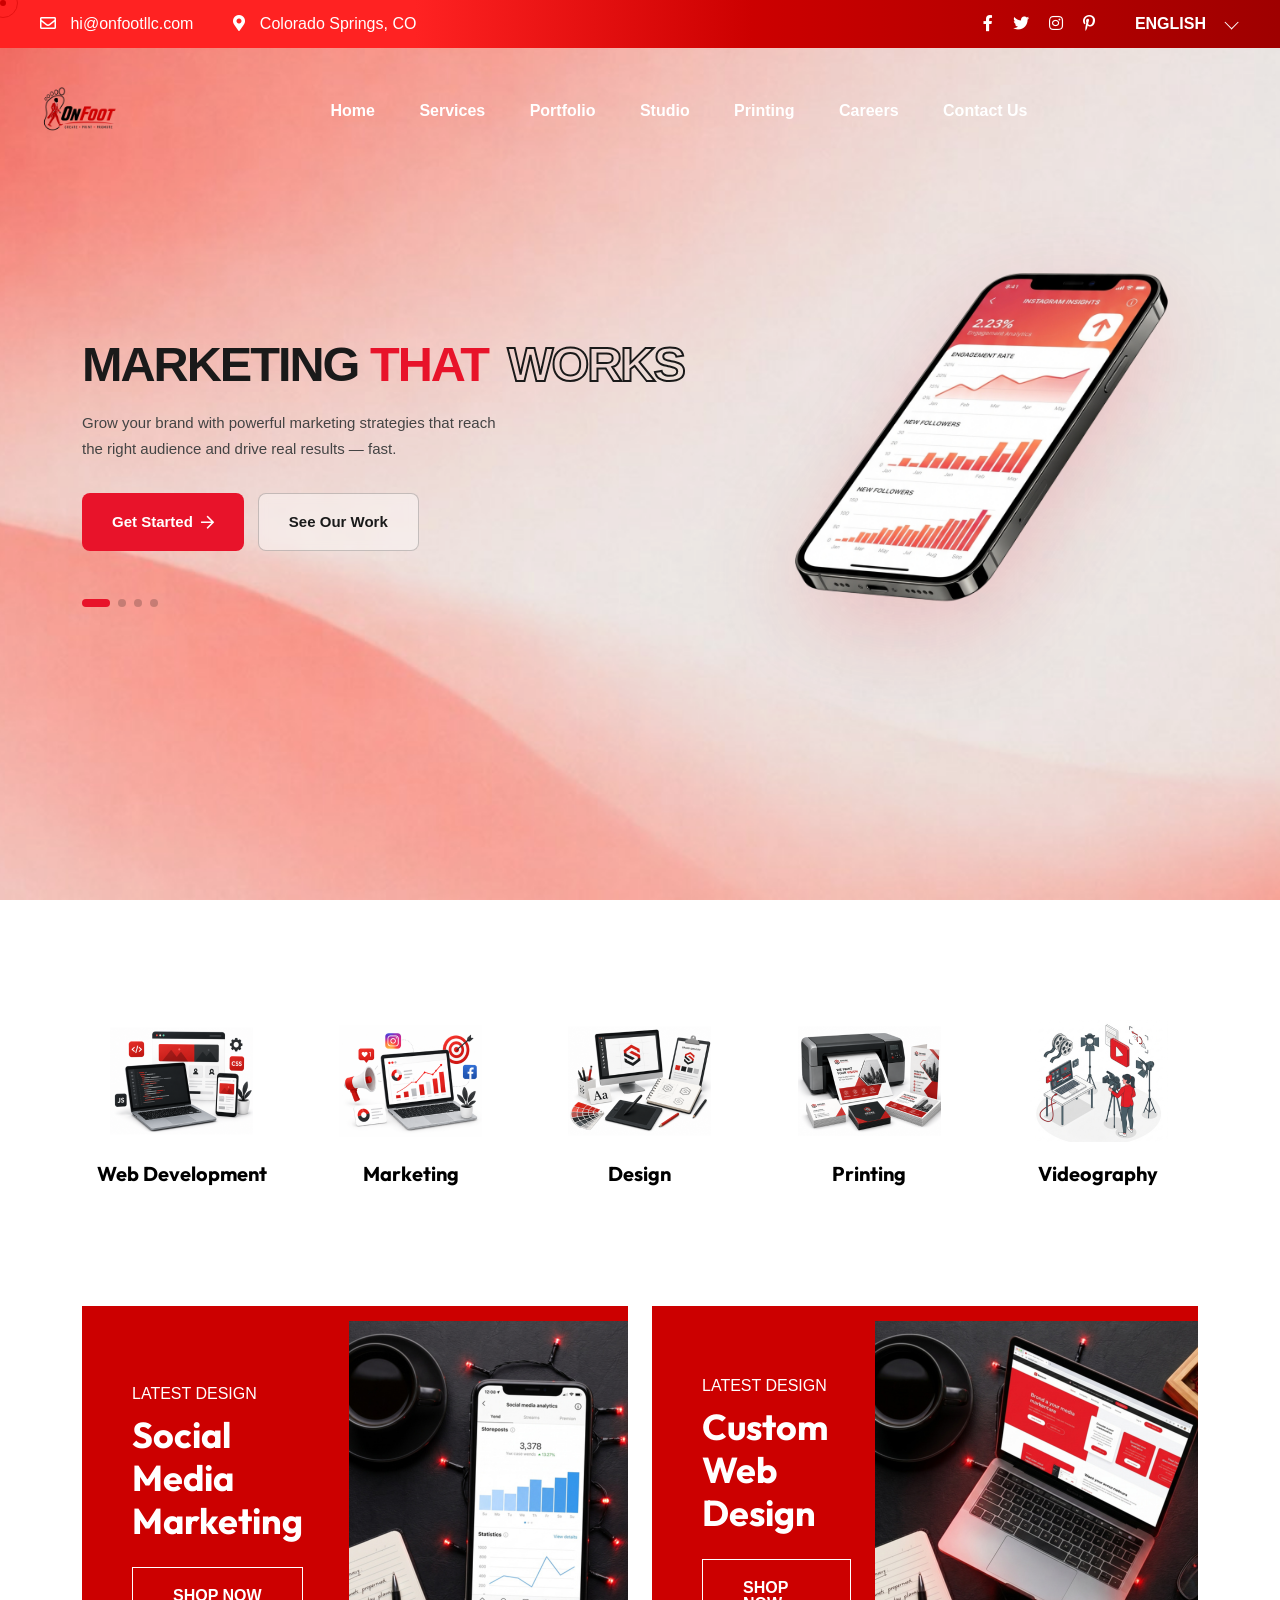
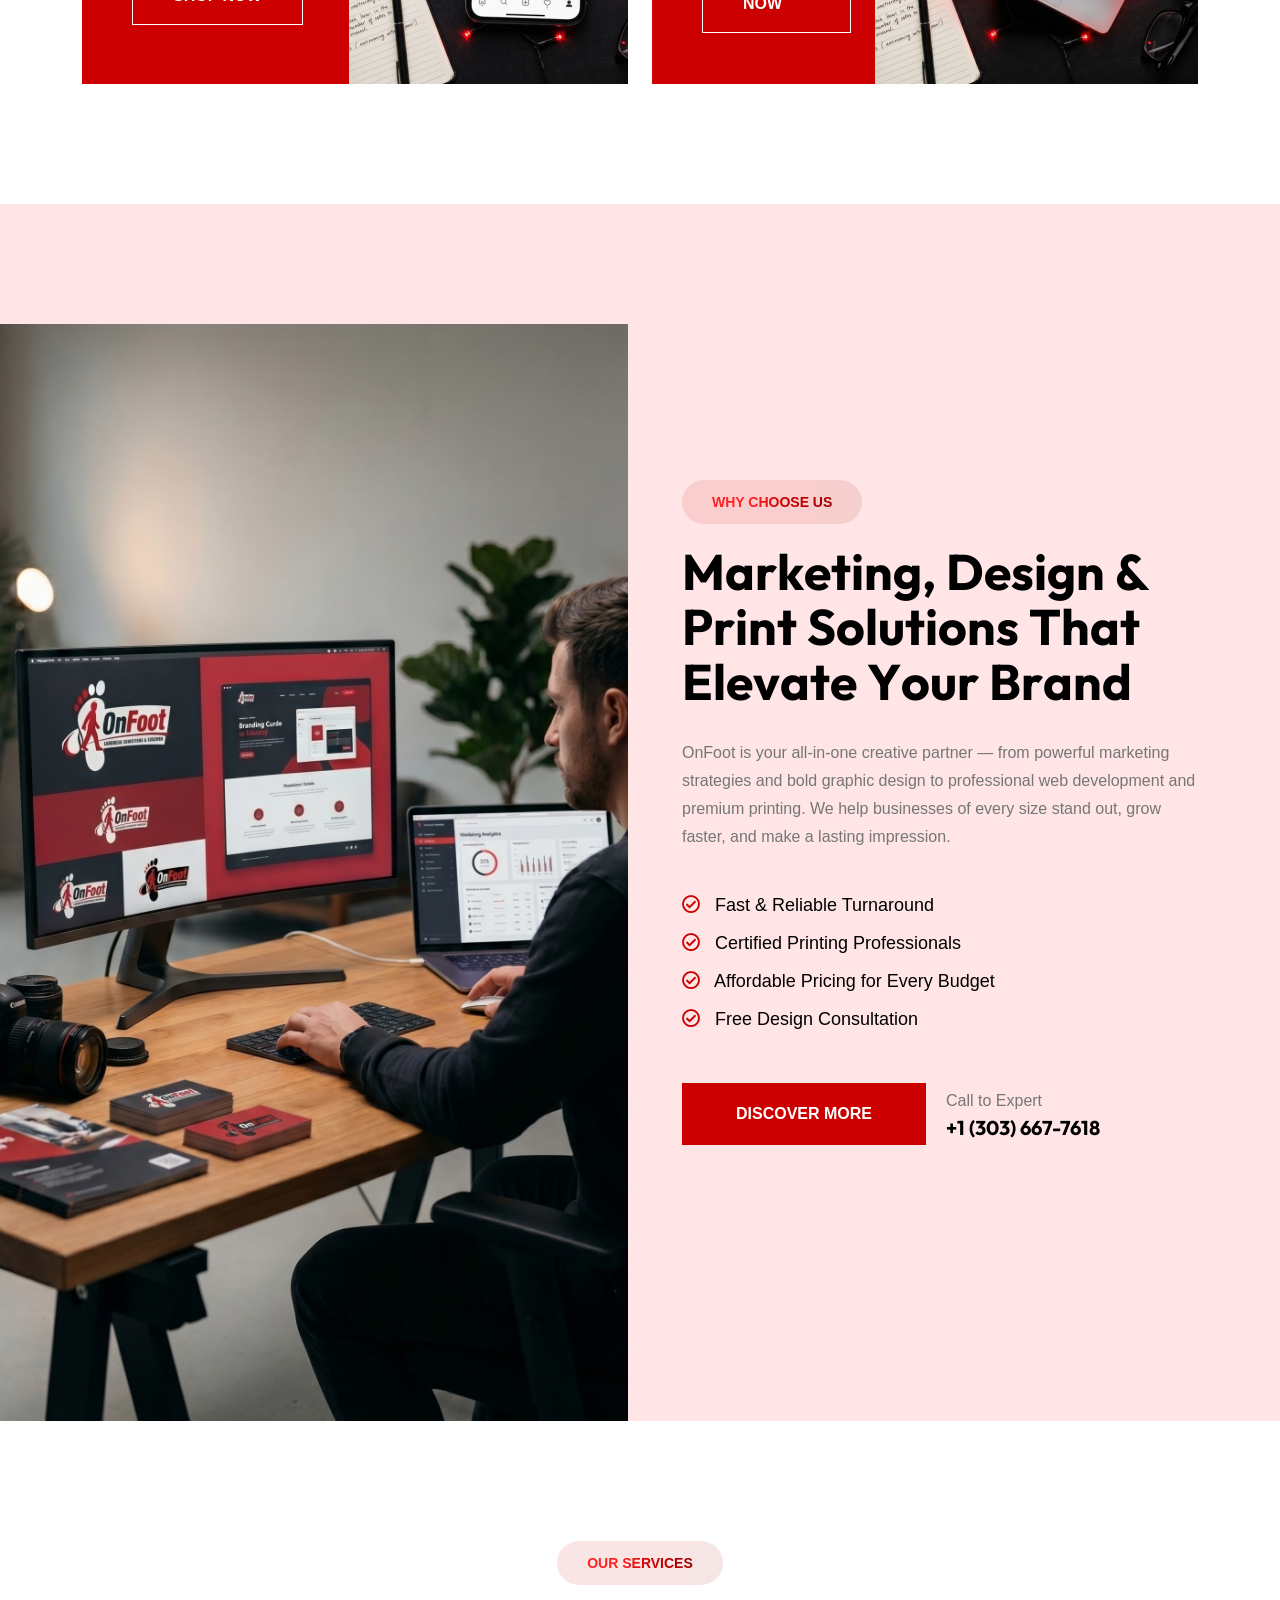
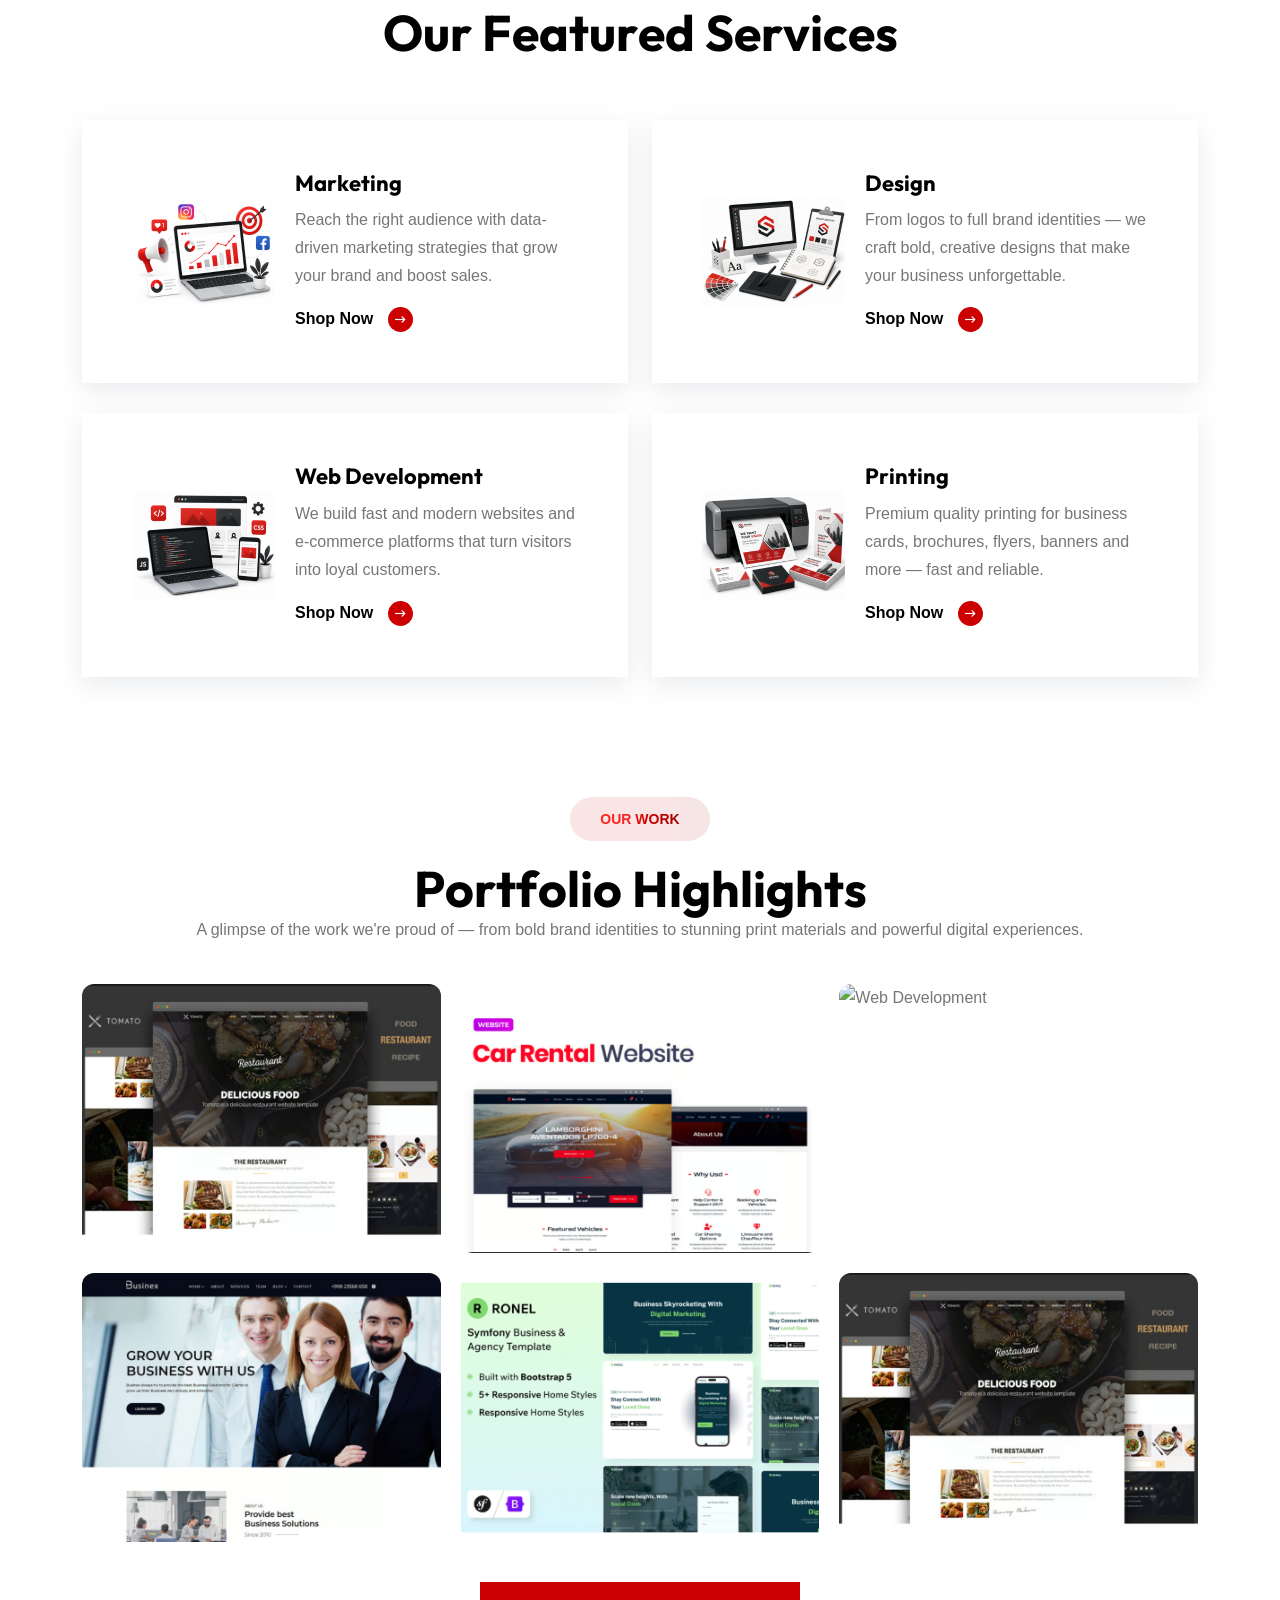
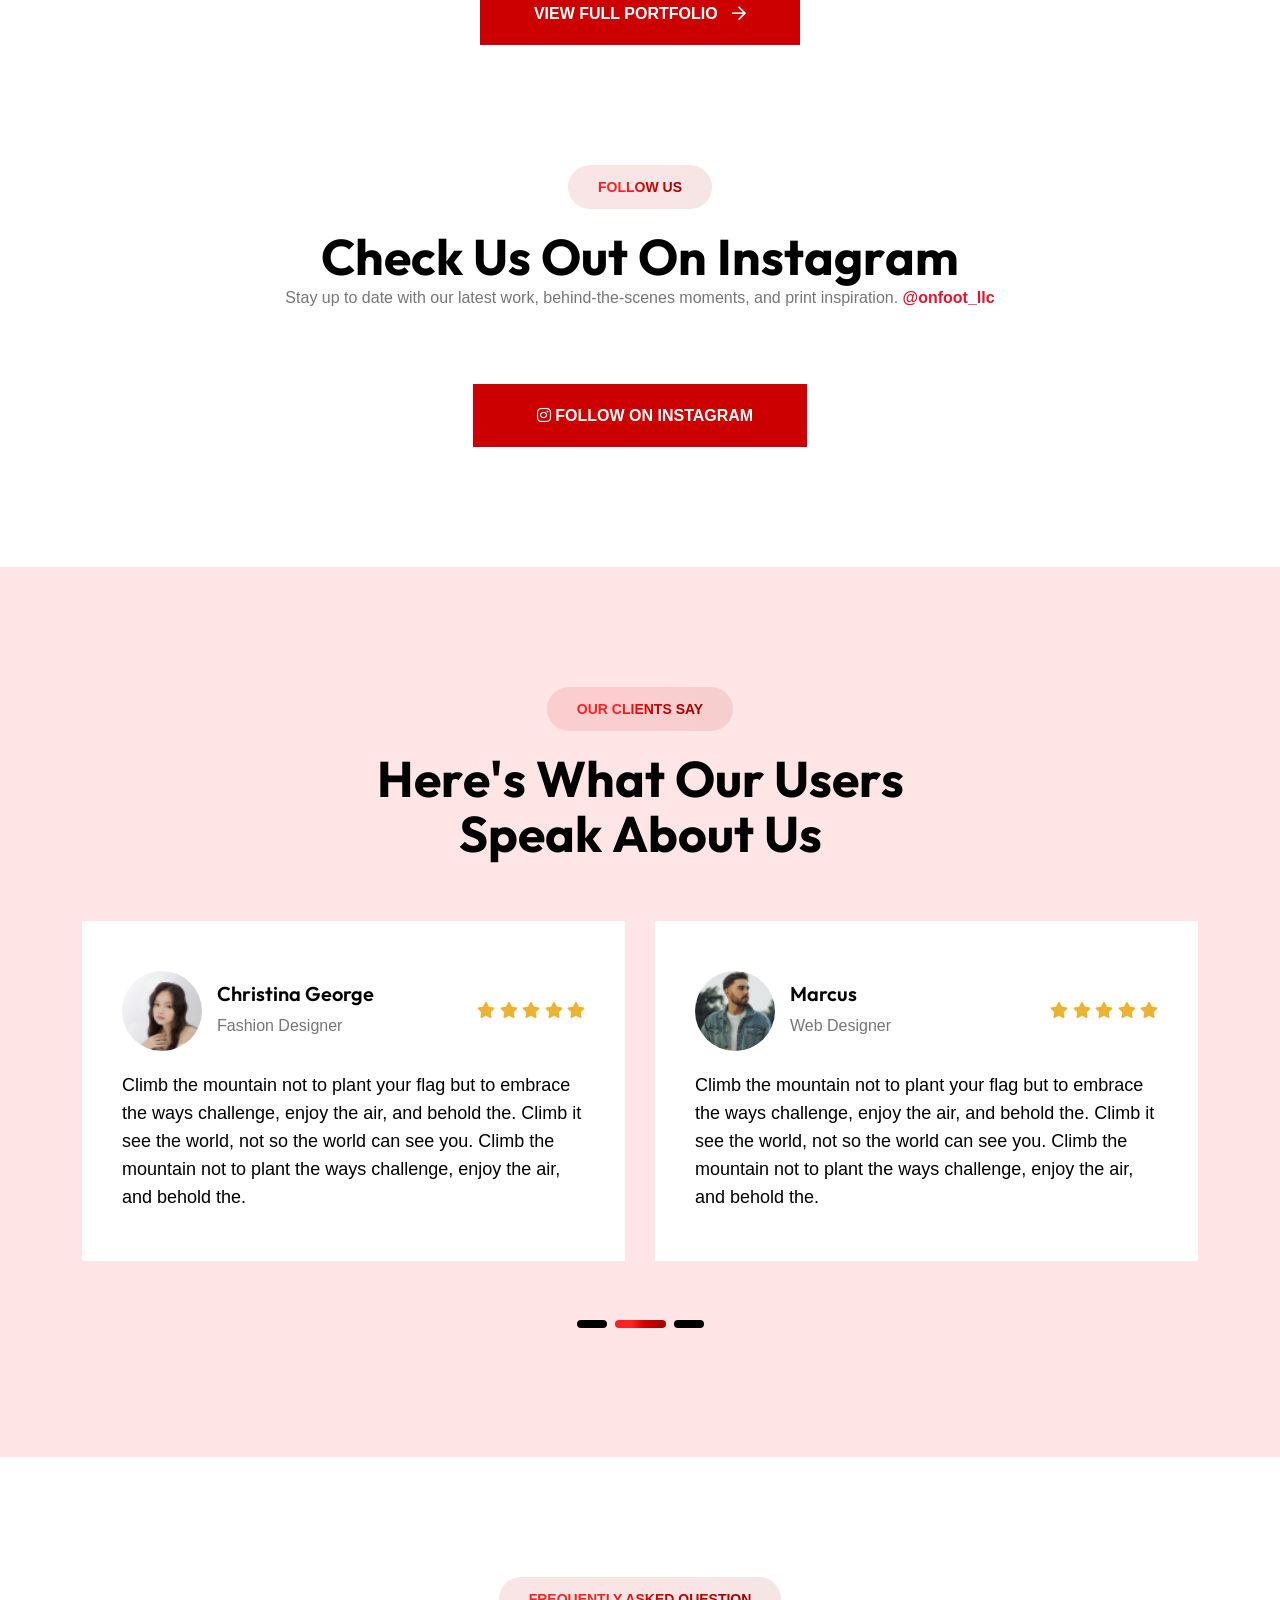
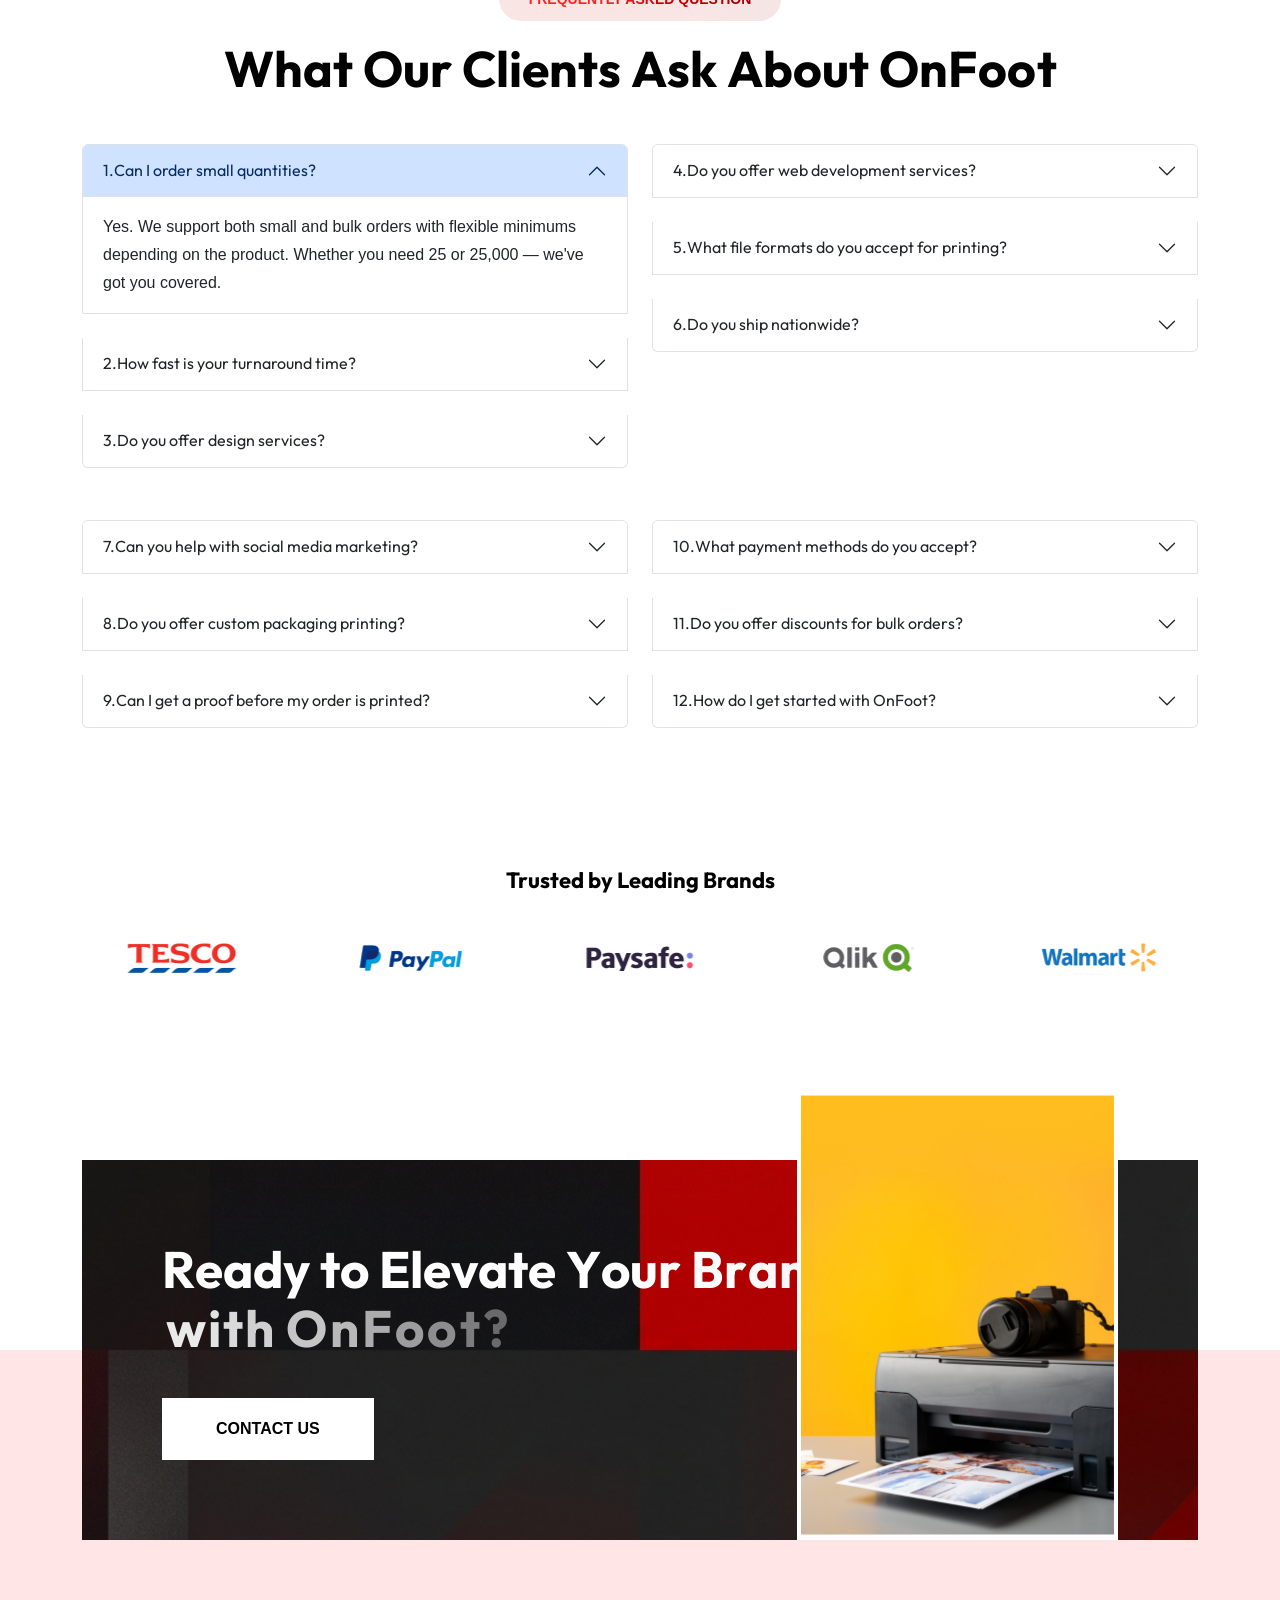
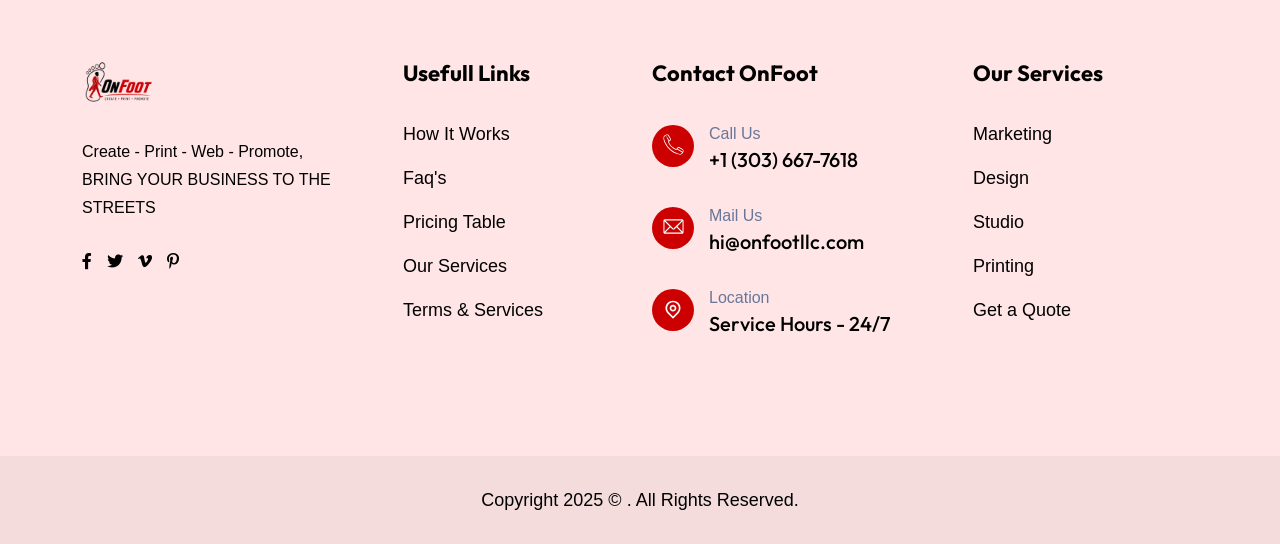
==== commit 0ecfce6d: "Adjust homepage CTA heading to avoid overlap. Reduce CTA heading size and split the OnFoot line to k" ====
--- a/index.html
+++ b/index.html
@@ -1118,8 +1118,8 @@
                     <div class="container">
                         <div class="cta-wrapper-3 bg-cover" style="background-image: url('assets/img/hero/hero-bg-6.png');">
                             <div class="cta-content">
-                                <h2 class="split-text right">
-                                    Ready to Elevate Your Brand with OnFoot?
+                                <h2 class="split-text right" style="font-size:clamp(30px,4vw,52px);line-height:1.15;max-width:760px;">
+                                    Ready to Elevate Your Brand<br>with OnFoot?
                                 </h2>
                                 <a href="contact.html" class="theme-btn wow fadeInUp" data-wow-delay=".5s">Contact Us</a>
                             </div>
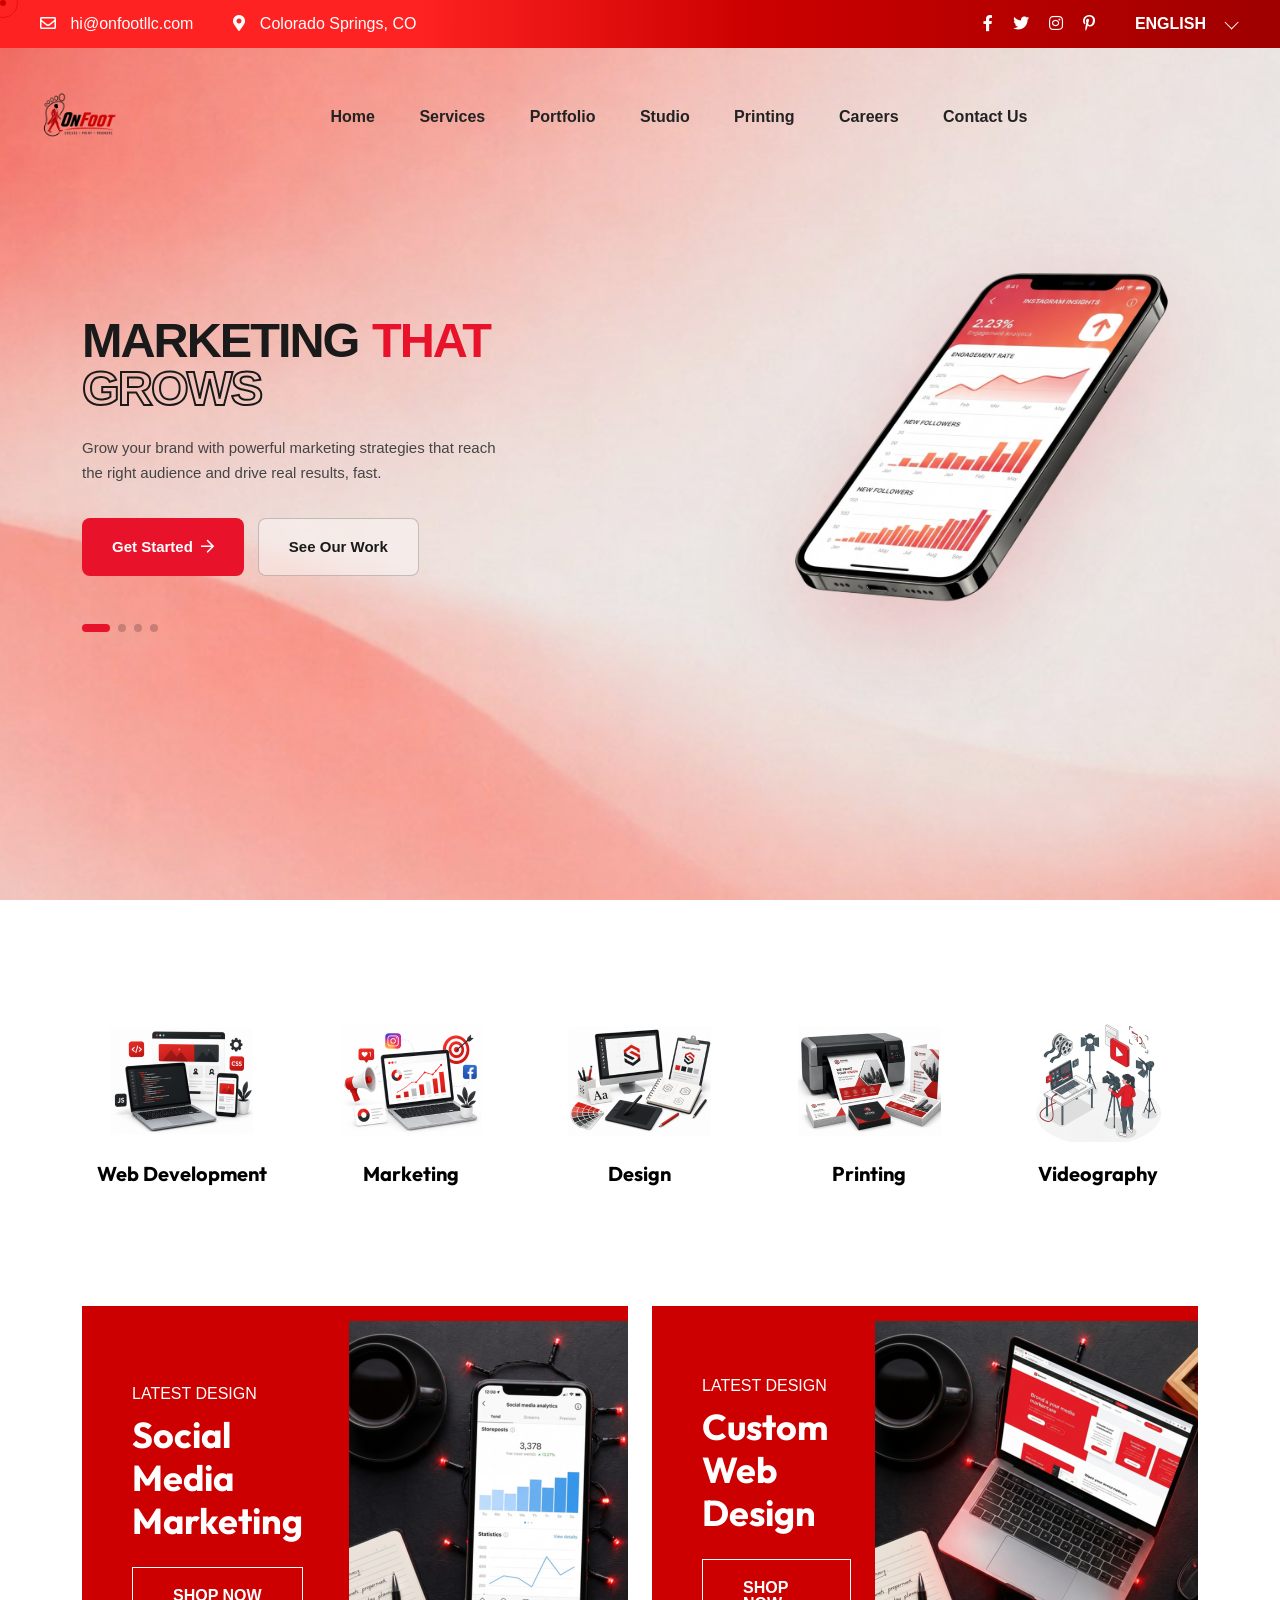
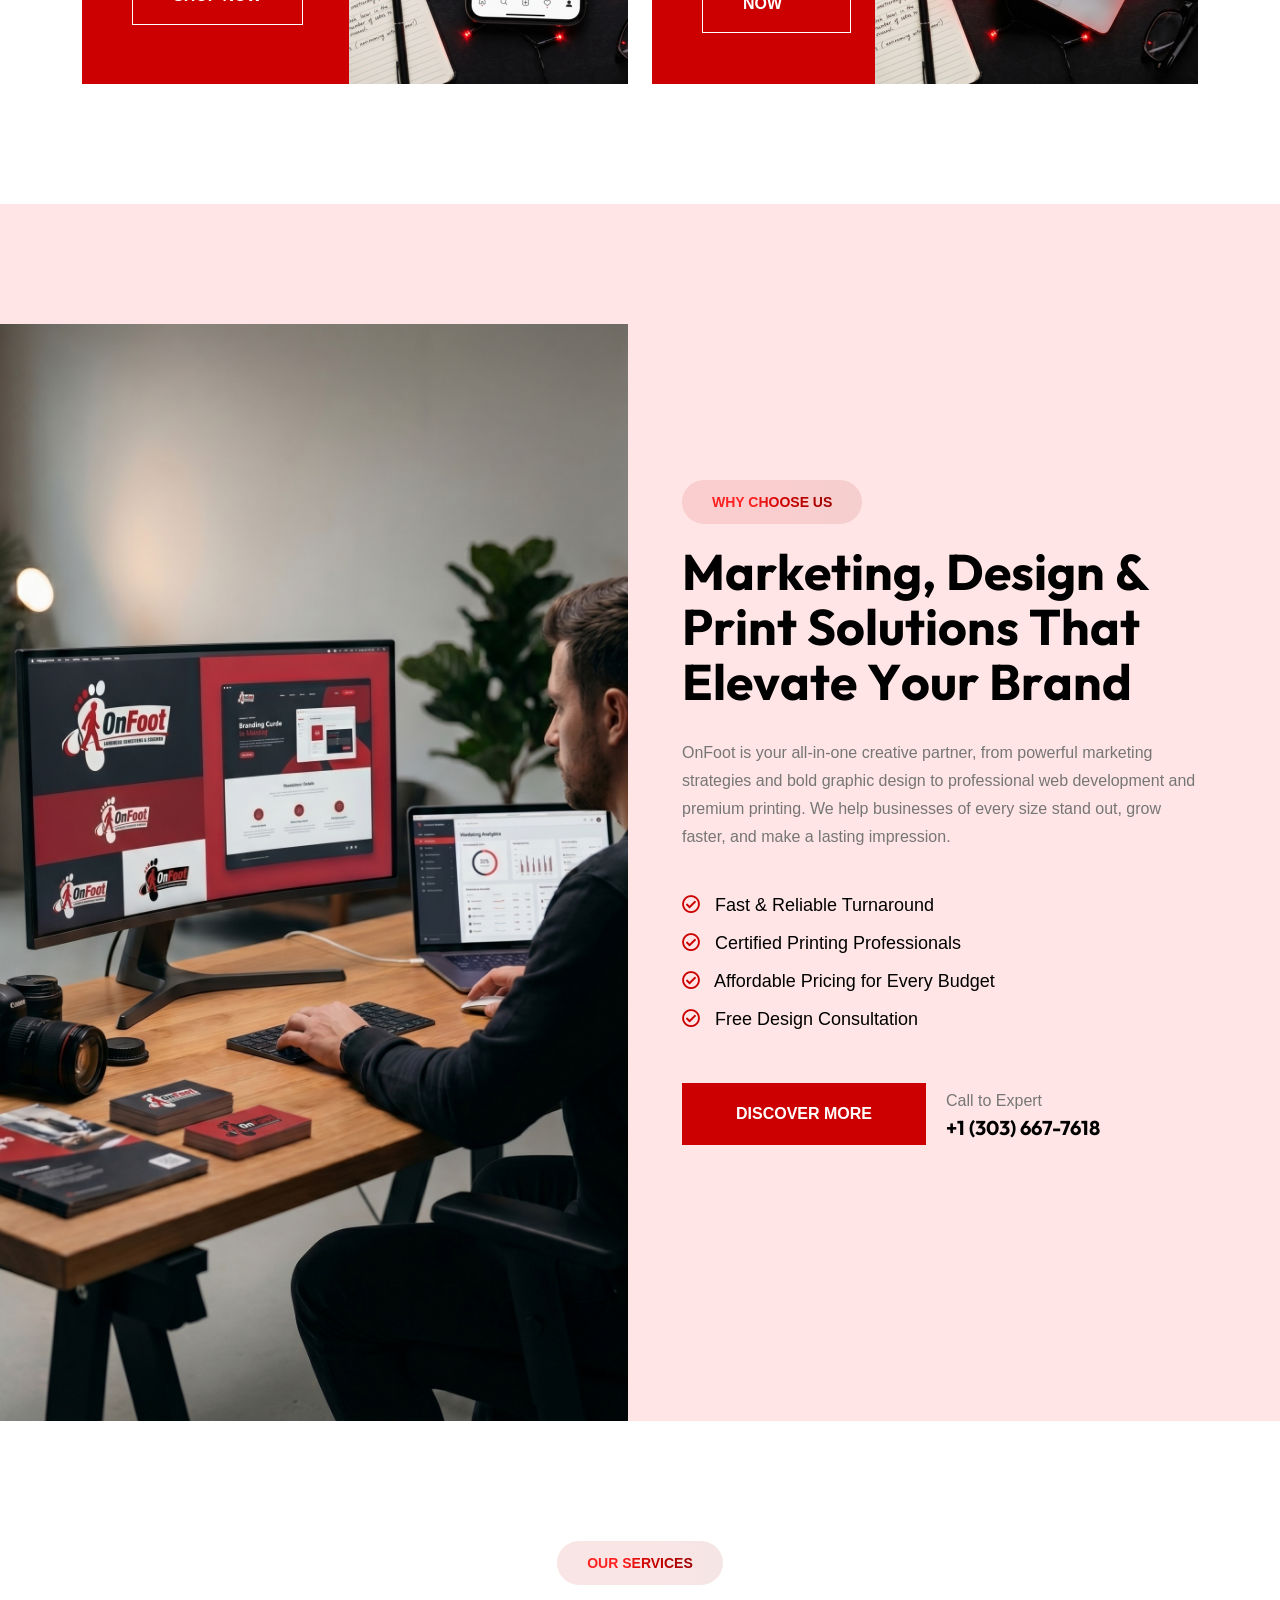
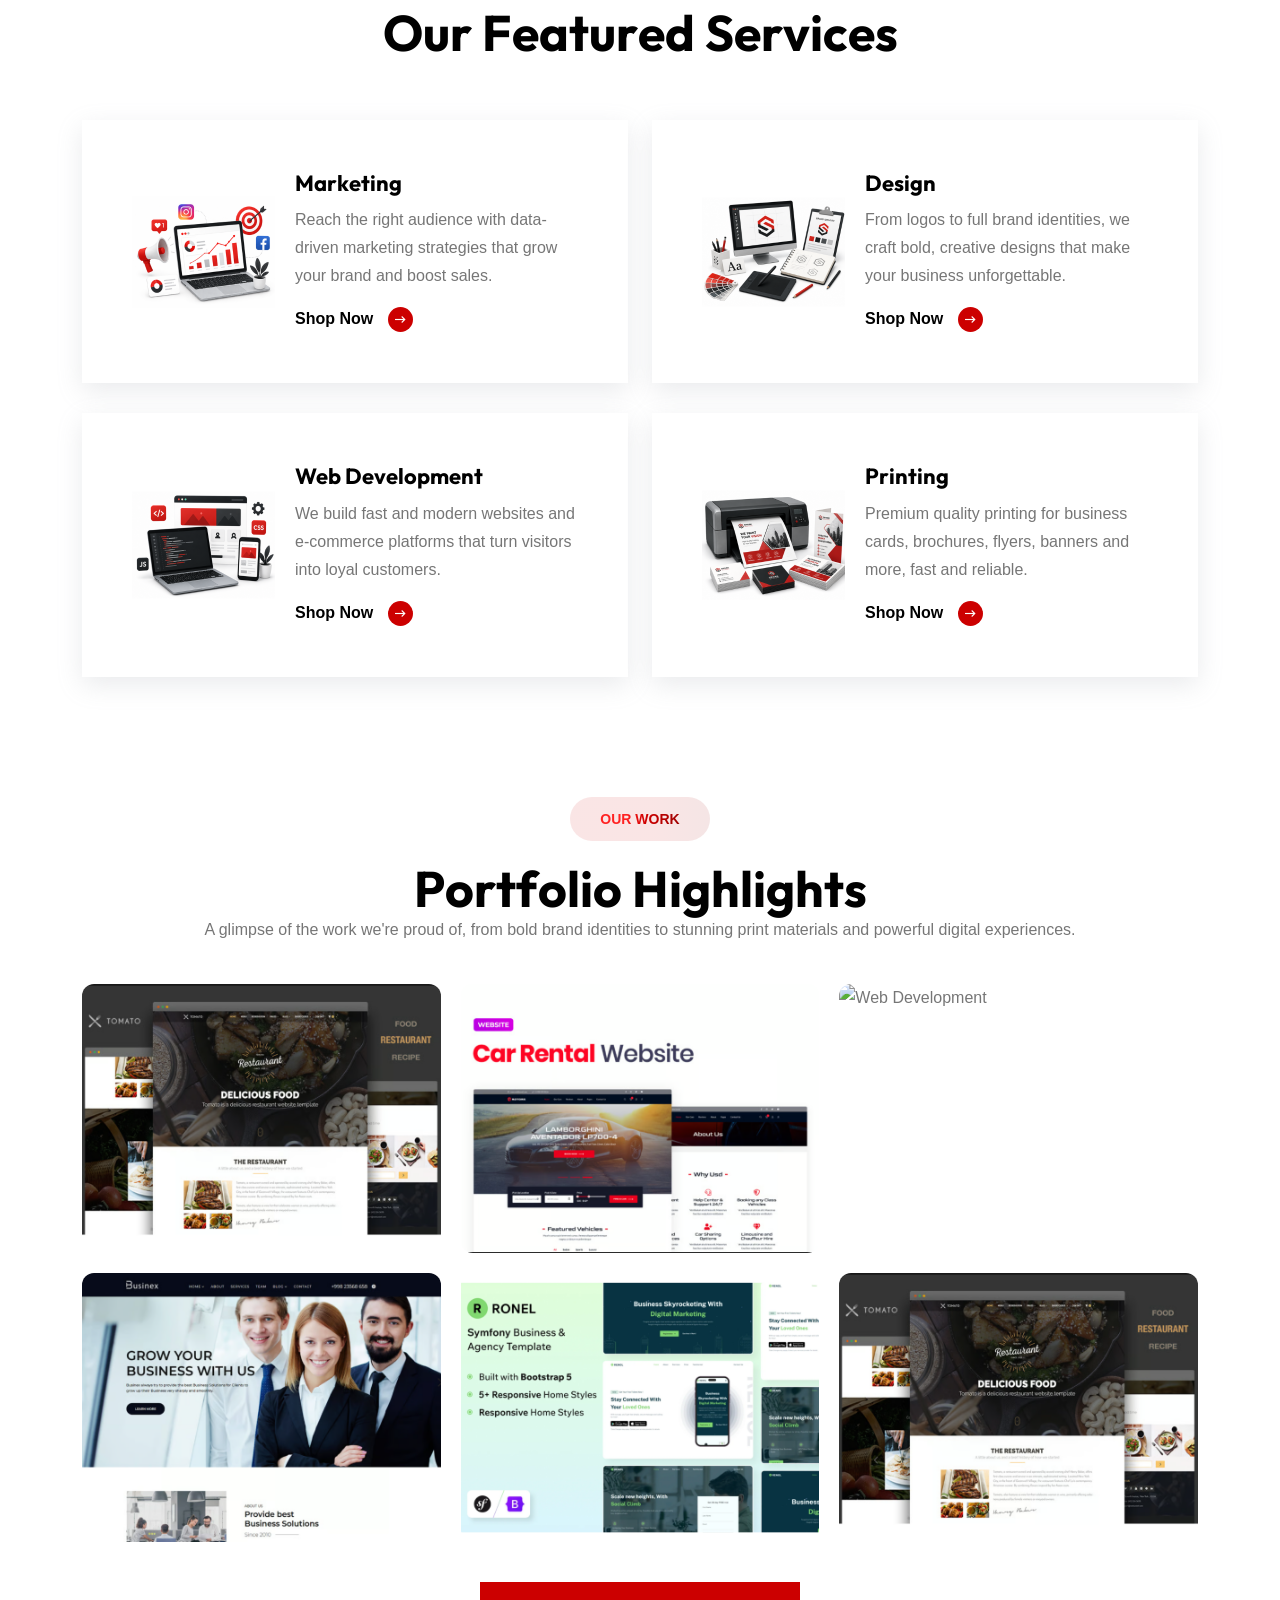
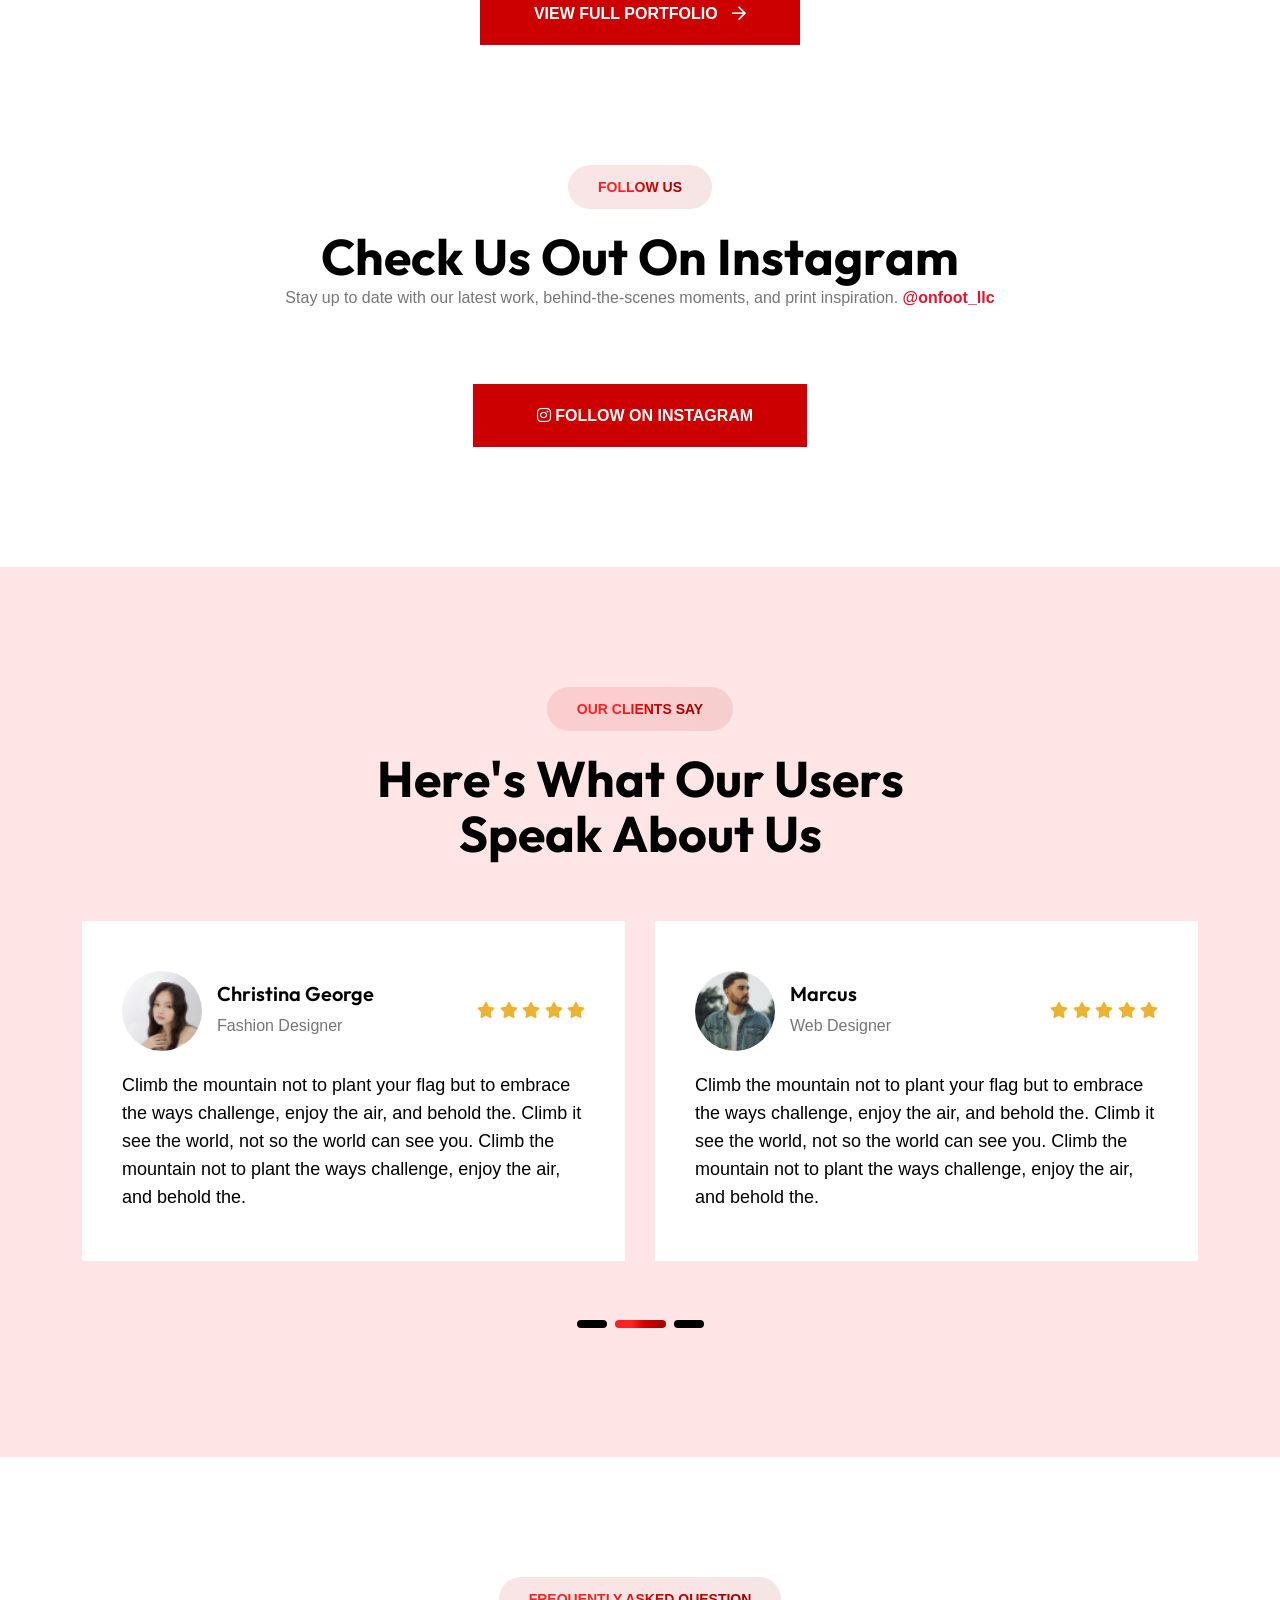
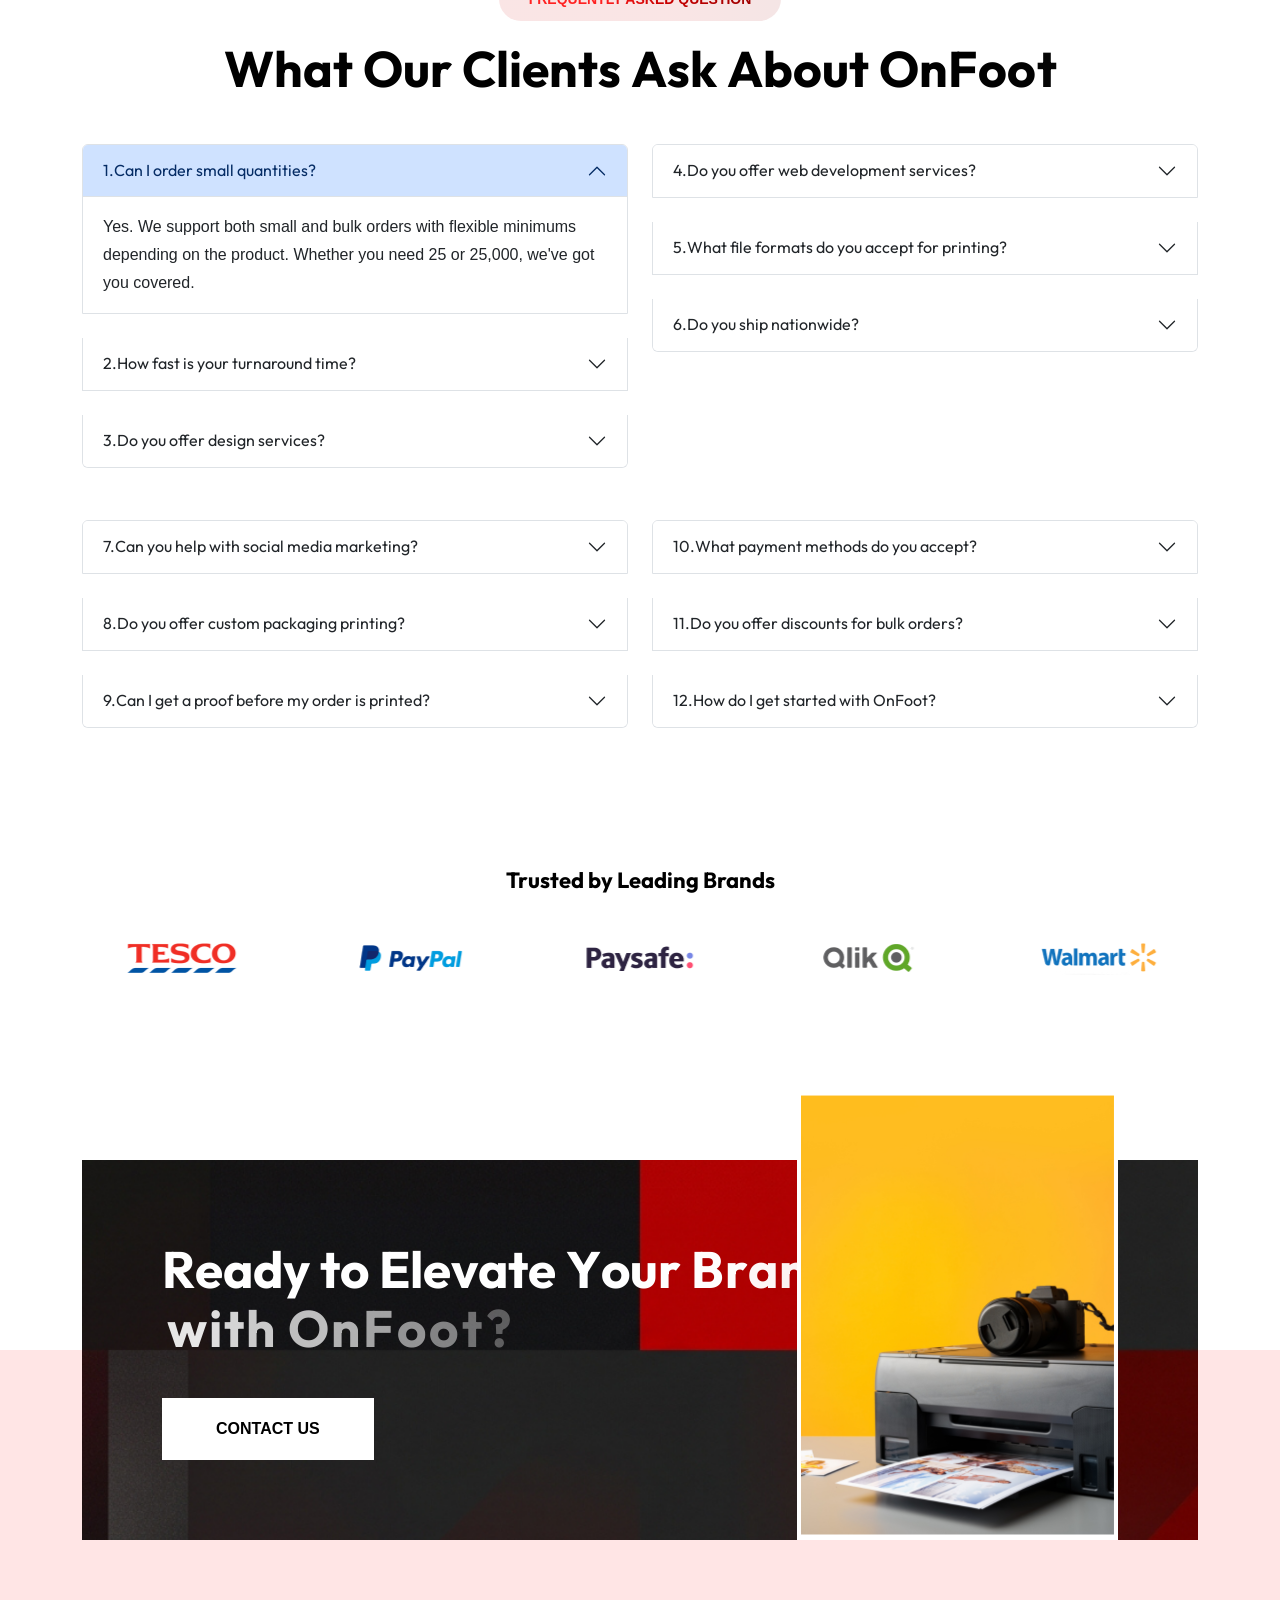
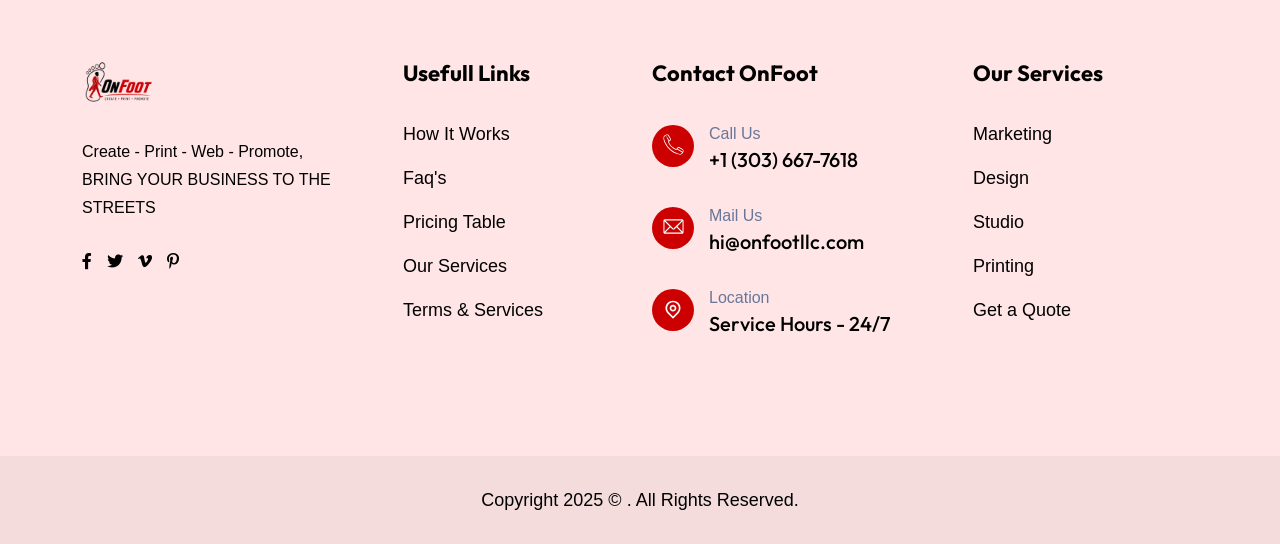
==== commit b619c445: "Update hero consistency and homepage headline behavior across pages. Align breadcrumb/hero spacing a" ====
--- a/index.html
+++ b/index.html
@@ -62,7 +62,7 @@
 
 </head>
 
-    <body>
+    <body class="page-home">
 
         <!-- Preloader Start -->
     
@@ -291,23 +291,25 @@
         </div>
         <button id="closeButton" class="x-mark-icon"><i class="fas fa-times"></i></button>
     </div>
-</div>
 
                  <!-- Hero Section Start -->
                 <section class="hero-section-3" style="position:relative;overflow:hidden;">
 
-                <!-- Slide wrapper — JS will animate between slides -->
+                <!-- Slide wrapper - JS animates between slides -->
                 <div class="onfoot-hero" id="onfootHero">
                     <div class="container" style="position:relative;z-index:5;">
                         <div class="row align-items-center">
                             <!-- LEFT: Text -->
                             <div class="col-lg-6">
                                 <div class="hero-big-title" id="heroTitle">
-                                    <span class="line-white" id="heroLine1">MARKETING</span>
-                                    <span class="line-red" id="heroLine2">THAT</span>
-                                    <span class="line-outline" id="heroLine3">WORKS</span>
-                                </div>
-                                <p class="hero-sub" id="heroSub">Grow your brand with powerful marketing strategies that reach the right audience and drive real results — fast.</p>
+                                    <span class="hero-title-line1">
+                                        <span class="line-white" id="heroLine1">MARKETING</span><span class="line-red" id="heroLine2">THAT</span>
+                                    </span>
+                                    <span class="hero-title-line2">
+                                        <span class="line-outline" id="heroLine3">GROWS</span>
+                                    </span>
+                                </div>
+                                <p class="hero-sub" id="heroSub">Grow your brand with powerful marketing strategies that reach the right audience and drive real results, fast.</p>
                                 <div class="hero-btns">
                                     <a href="contact.html" class="hero-btn-primary" id="heroBtn1">Get Started <i class="far fa-arrow-right"></i></a>
                                     <a href="portfolio.html" class="hero-btn-outline" id="heroBtn2">See Our Work</a>
@@ -345,10 +347,18 @@
                     {
                         badge: "Trusted by 500+ businesses",
                         line1: "MARKETING", line2: "THAT", line3: "GROWS",
-                        sub: "Grow your brand with powerful marketing strategies that reach the right audience and drive real results — fast.",
+                        sub: "Grow your brand with powerful marketing strategies that reach the right audience and drive real results, fast.",
                         btn1: { text: "Get Started", href: "contact.html" },
                         btn2: { text: "Our Services", href: "services.html" },
                         img1: "assets/img/hero/hero-1.png"
+                    },
+                    {
+                        badge: "Premium print, fast delivery",
+                        line1: "PRINTING", line2: "THAT", line3: "IMPRESSES",
+                        sub: "Premium quality printing for business cards, brochures, flyers, and more, printed fast and delivered to your door.",
+                        btn1: { text: "Shop Now", href: "shop-leftsidebar.html" },
+                        btn2: { text: "Get a Quote", href: "contact.html" },
+                        img1: "assets/img/hero/hero-4.png"
                     },
                     {
                         badge: "Bold designs that convert",
@@ -361,18 +371,10 @@
                     {
                         badge: "Websites built to perform",
                         line1: "WEB", line2: "THAT", line3: "CONVERTS",
-                        sub: "From stunning landing pages to full e-commerce platforms — we build websites that turn visitors into loyal customers.",
+                        sub: "From stunning landing pages to full e-commerce platforms, we build websites that turn visitors into loyal customers.",
                         btn1: { text: "Build My Site", href: "contact.html" },
                         btn2: { text: "See Our Work", href: "portfolio.html" },
                         img1: "assets/img/hero/hero-3.png"
-                    },
-                    {
-                        badge: "Premium print, fast delivery",
-                        line1: "PRINTING", line2: "THAT", line3: "IMPRESSES",
-                        sub: "Premium quality printing for business cards, brochures, flyers, and more — printed fast and delivered to your door.",
-                        btn1: { text: "Shop Now", href: "shop-leftsidebar.html" },
-                        btn2: { text: "Get a Quote", href: "contact.html" },
-                        img1: "assets/img/hero/hero-4.png"
                     }
                 ];
 
@@ -389,26 +391,27 @@
                     // Fade out
                     const title = document.getElementById('heroTitle');
                     const sub = document.getElementById('heroSub');
-                    title.style.opacity = '0'; title.style.transform = 'translateY(20px)';
+                    title.style.opacity = '0'; title.style.transform = 'translateY(12px)';
                     sub.style.opacity = '0';
                     setTimeout(() => {
-                        // Update content
+                        // Update content (all three headline words same tick so outline word stays in sync)
                         const badge = document.getElementById('heroBadge'); if (badge) badge.textContent = s.badge;
                         document.getElementById('heroLine1').textContent = s.line1;
                         document.getElementById('heroLine2').textContent = s.line2;
                         document.getElementById('heroLine3').textContent = s.line3;
                         document.getElementById('heroSub').textContent = s.sub;
-                        document.getElementById('heroBtn1').textContent = s.btn1.text;
+                        document.getElementById('heroBtn1').innerHTML = s.btn1.text + ' <i class="far fa-arrow-right"></i>';
                         document.getElementById('heroBtn1').href = s.btn1.href;
                         document.getElementById('heroBtn2').textContent = s.btn2.text;
                         document.getElementById('heroBtn2').href = s.btn2.href;
                         document.getElementById('heroCardImg1').src = s.img1;
-                        // Fade in
-                        title.style.transition = 'opacity 0.5s ease, transform 0.5s ease';
-                        title.style.opacity = '1'; title.style.transform = 'translateY(0)';
-                        sub.style.transition = 'opacity 0.5s ease 0.1s';
-                        sub.style.opacity = '1';
-                    }, 300);
+                        requestAnimationFrame(() => {
+                            title.style.transition = 'opacity 0.45s ease, transform 0.45s ease';
+                            title.style.opacity = '1'; title.style.transform = 'translateY(0)';
+                            sub.style.transition = 'opacity 0.45s ease';
+                            sub.style.opacity = '1';
+                        });
+                    }, 120);
                     // Reset timer
                     clearInterval(timer);
                     timer = setInterval(() => goToSlide((current + 1) % slides.length), 5000);
@@ -557,7 +560,7 @@
                                                 Marketing, Design &amp; Print Solutions That Elevate Your Brand
                                             </h2>
                                         </div>
-                                        <p class="mt-3 mt-md-0 wow fadeInUp" data-wow-delay=".5s">OnFoot is your all-in-one creative partner — from powerful marketing strategies and bold graphic design to professional web development and premium printing. We help businesses of every size stand out, grow faster, and make a lasting impression.</p>
+                                        <p class="mt-3 mt-md-0 wow fadeInUp" data-wow-delay=".5s">OnFoot is your all-in-one creative partner, from powerful marketing strategies and bold graphic design to professional web development and premium printing. We help businesses of every size stand out, grow faster, and make a lasting impression.</p>
                                         <div class="video-items">
                                             <ul class="list wow fadeInUp" data-wow-delay=".5s">
                                                 <li>
@@ -628,7 +631,7 @@
                                     <div class="service-content">
                                         <h3><a href="design.html">Design</a></h3>
                                         <p>
-                                           From logos to full brand identities — we craft bold, creative designs that make your business unforgettable.
+                                           From logos to full brand identities, we craft bold, creative designs that make your business unforgettable.
                                         </p>
                                         <a href="design.html" class="link-btn">Shop Now <i class="far fa-long-arrow-right"></i></a>
                                     </div>
@@ -656,7 +659,7 @@
                                     <div class="service-content">
                                         <h3><a href="shop-leftsidebar.html">Printing</a></h3>
                                         <p>
-                                             Premium quality printing for business cards, brochures, flyers, banners and more — fast and reliable.
+                                             Premium quality printing for business cards, brochures, flyers, banners and more, fast and reliable.
                                         </p>
                                         <a href="shop-leftsidebar.html" class="link-btn">Shop Now <i class="far fa-long-arrow-right"></i></a>
                                     </div>
@@ -676,7 +679,7 @@
                             <h2 class="split-text right">
                                 Portfolio Highlights
                             </h2>
-                            <p class="wow fadeInUp" data-wow-delay=".3s">A glimpse of the work we're proud of — from bold brand identities to stunning print materials and powerful digital experiences.</p>
+                            <p class="wow fadeInUp" data-wow-delay=".3s">A glimpse of the work we're proud of, from bold brand identities to stunning print materials and powerful digital experiences.</p>
                         </div>
 
                         <style>
@@ -910,7 +913,7 @@
                                                 </h5>
                                                 <div id="faq1" class="accordion-collapse show" data-bs-parent="#accordion">
                                                     <div class="accordion-body">
-                                                        Yes. We support both small and bulk orders with flexible minimums depending on the product. Whether you need 25 or 25,000 — we've got you covered.
+                                                        Yes. We support both small and bulk orders with flexible minimums depending on the product. Whether you need 25 or 25,000, we've got you covered.
                                                     </div>
                                                 </div>
                                             </div>
@@ -922,7 +925,7 @@
                                                 </h5>
                                                 <div id="faq2" class="accordion-collapse collapse" data-bs-parent="#accordion">
                                                     <div class="accordion-body">
-                                                        Most orders are completed within 2–5 business days. Rush same-day or next-day options are also available for urgent projects — just contact us.
+                                                        Most orders are completed within 2–5 business days. Rush same-day or next-day options are also available for urgent projects, just contact us.
                                                     </div>
                                                 </div>
                                             </div>
@@ -952,7 +955,7 @@
                                                 </h5>
                                                 <div id="faq4" class="accordion-collapse collapse" data-bs-parent="#accordion2">
                                                     <div class="accordion-body">
-                                                        Yes! We build modern, responsive websites and e-commerce platforms tailored to your brand. From landing pages to full online stores — we handle it all.
+                                                        Yes! We build modern, responsive websites and e-commerce platforms tailored to your brand. From landing pages to full online stores, we handle it all.
                                                     </div>
                                                 </div>
                                             </div>
--- a/assets/css/main.css
+++ b/assets/css/main.css
@@ -9394,7 +9394,7 @@
   font-size: 18px;
 }
 
-/* OnFoot unified logo (onfootlogo.png) — all pages */
+/* OnFoot unified logo (onfootlogo.png), all pages */
 .header-section-3 .header-logo img,
 .header-section-3 .header-logo-2 img,
 .header-section-3 .logo img {
--- a/assets/css/hero.css
+++ b/assets/css/hero.css
@@ -18,7 +18,7 @@
     z-index: 999;
     background: transparent !important;
     box-shadow: none;
-    padding: 18px 0;
+    padding: 24px 0;
     transition: background 0.4s ease, box-shadow 0.4s ease, padding 0.3s ease;
 }
 
@@ -61,7 +61,7 @@
     top: 0 !important;
     background: #ffffff !important;
     box-shadow: 0 2px 20px rgba(0, 0, 0, 0.08) !important;
-    padding: 10px 0;
+    padding: 14px 0;
 }
 .header-section-3 #header-sticky.scrolled .main-menu nav ul li a {
     color: #222222 !important;
@@ -80,6 +80,31 @@
 }
 .header-section-3 #header-sticky.scrolled .submenu li a {
     color: #444 !important;
+}
+
+/* ── Homepage: light hero gradient; keep nav + icons dark at top and when scrolled ── */
+body.page-home .header-section-3 #header-sticky .main-menu nav ul li a {
+    color: #222222 !important;
+}
+body.page-home .header-section-3 #header-sticky .main-menu nav ul li a:hover,
+body.page-home .header-section-3 #header-sticky .main-menu nav ul li.active > a {
+    color: #E8132A !important;
+}
+body.page-home .header-section-3 #header-sticky .search-icon i,
+body.page-home .header-section-3 #header-sticky .cart-icon i,
+body.page-home .header-section-3 #header-sticky .sidebar__toggle i {
+    color: #222222 !important;
+}
+body.page-home .header-section-3 #header-sticky .main-menu nav ul li .submenu {
+    background: #ffffff !important;
+    border-top: 2px solid #E8132A;
+}
+body.page-home .header-section-3 #header-sticky .main-menu nav ul li .submenu li a {
+    color: #444444 !important;
+}
+body.page-home .header-section-3 #header-sticky .main-menu nav ul li .submenu li a:hover,
+body.page-home .header-section-3 #header-sticky .main-menu nav ul li .submenu li.active > a {
+    color: #E8132A !important;
 }
 
 /* ── Mobile offcanvas (burger panel) spacing ── */
@@ -118,15 +143,45 @@
 .hero-big-title {
     font-size: clamp(30px, 3.8vw, 56px);
     font-weight: 900;
-    line-height: 0.9;
+    line-height: 1;
     text-transform: uppercase;
     letter-spacing: -2px;
     margin-bottom: 24px;
     color: #1a1a1a;
+    white-space: normal;
+    display: flex;
+    flex-direction: column;
+    align-items: flex-start;
+}
+.hero-title-line1 {
+    display: block;
     white-space: nowrap;
-}
-.hero-big-title .line-red { color: #E8132A; display: inline-block; margin-right: 8px; }
-.hero-big-title .line-outline { -webkit-text-stroke: 2px #1a1a1a; color: transparent; display: inline-block; }
+    line-height: 0.92;
+}
+.hero-title-line2 {
+    display: block;
+    white-space: nowrap;
+    margin-top: 0.06em;
+    line-height: 0.92;
+}
+.hero-big-title .line-white,
+.hero-big-title .line-red,
+.hero-big-title .line-outline {
+    transition: none !important;
+}
+.hero-big-title .line-white {
+    display: inline-block;
+    margin-right: 0.28em;
+}
+.hero-big-title .line-red {
+    color: #E8132A;
+    display: inline-block;
+}
+.hero-big-title .line-outline {
+    -webkit-text-stroke: 2px #1a1a1a;
+    color: transparent;
+    display: inline-block;
+}
 
 /* Subtext */
 .hero-sub {
@@ -266,6 +321,8 @@
         width: auto !important;
         max-width: min(280px, 62vw) !important;
         object-fit: contain !important;
+        transform: scale(1.08);
+        transform-origin: left center;
     }
     .header-section-3 #header-sticky .header-main {
         justify-content: space-between !important;
@@ -281,4 +338,20 @@
         min-width: 0;
         padding-left: 0 !important;
     }
+}
+
+/* Fixed #header-sticky overlays content; without extra top pad the breadcrumb sits
+   under the logo vs Portfolio (no hero.css = full header in normal flow inside absolute shell). */
+.header-section-3 ~ .page-hero {
+    padding-top: 172px !important;
+}
+@media (max-width: 992px) {
+    .header-section-3 ~ .page-hero {
+        padding-top: 158px !important;
+    }
+}
+@media (max-width: 768px) {
+    .header-section-3 ~ .page-hero {
+        padding-top: 132px !important;
+    }
 }
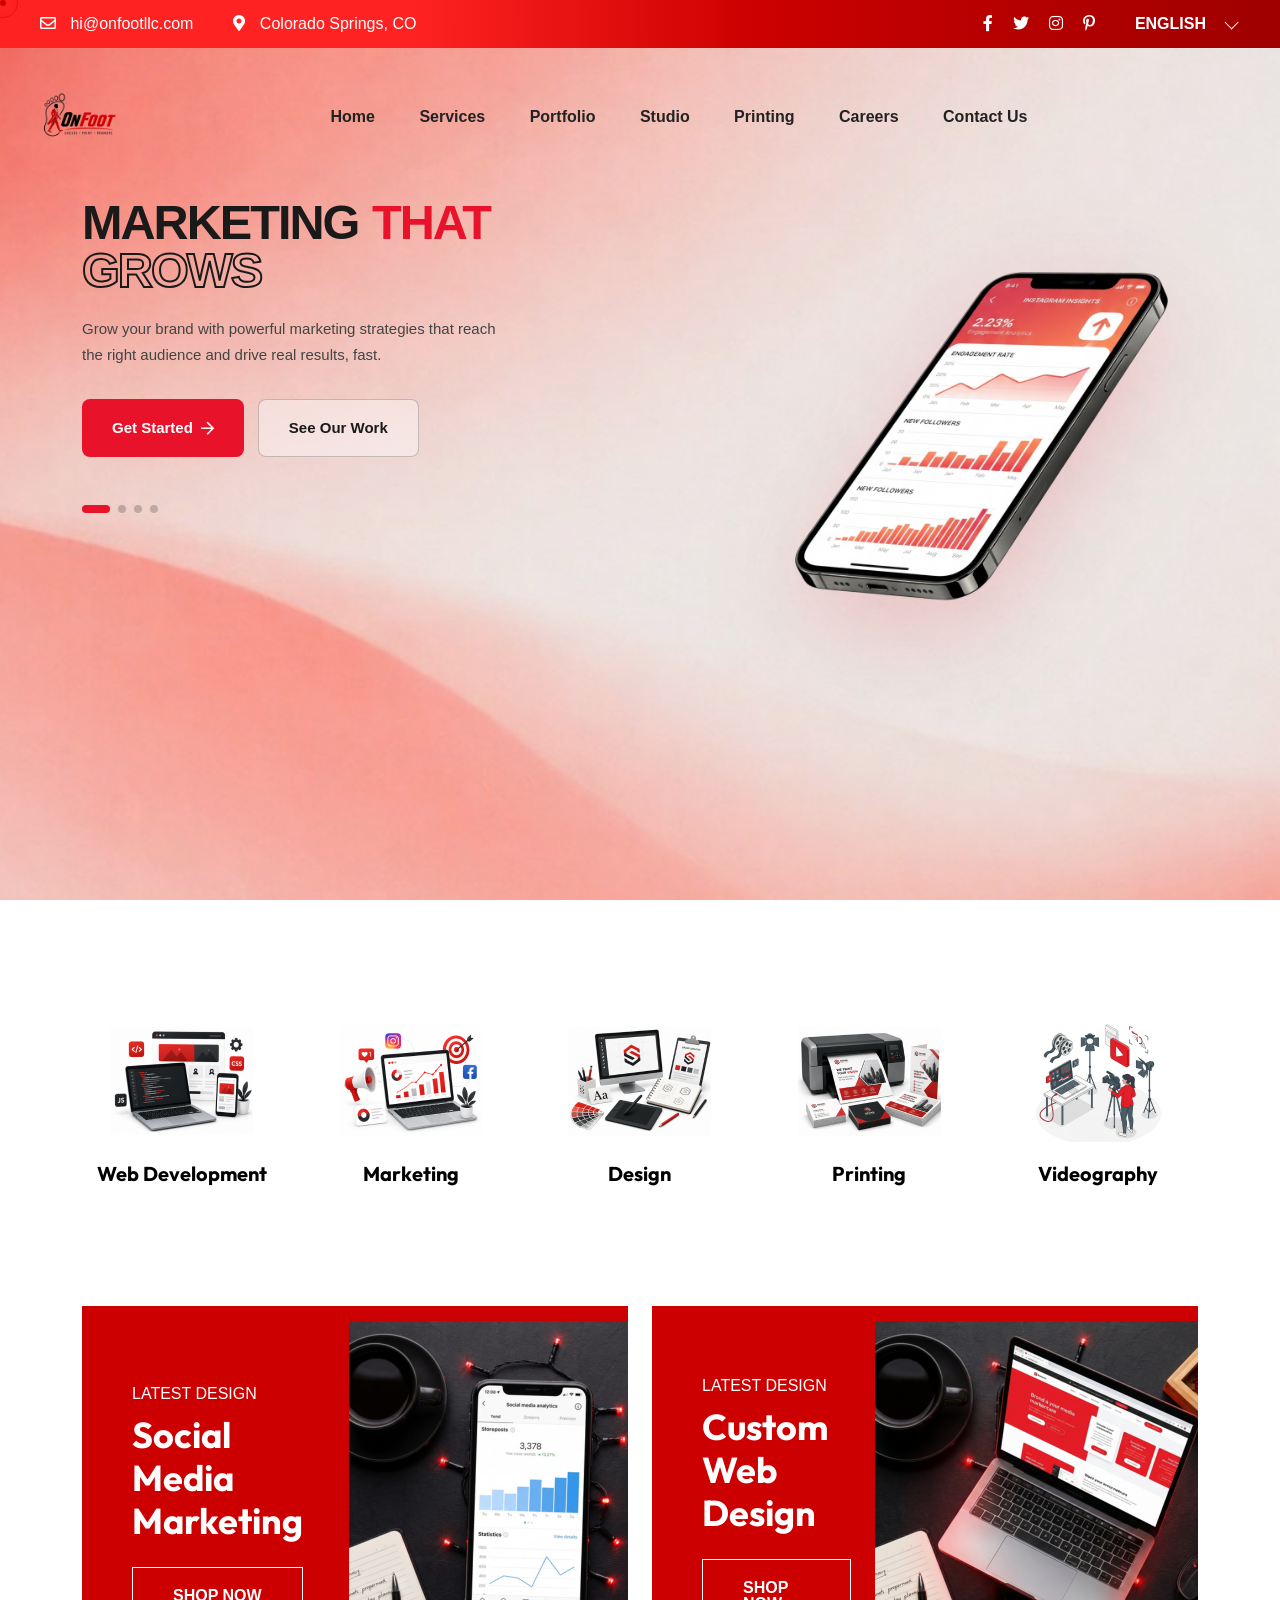
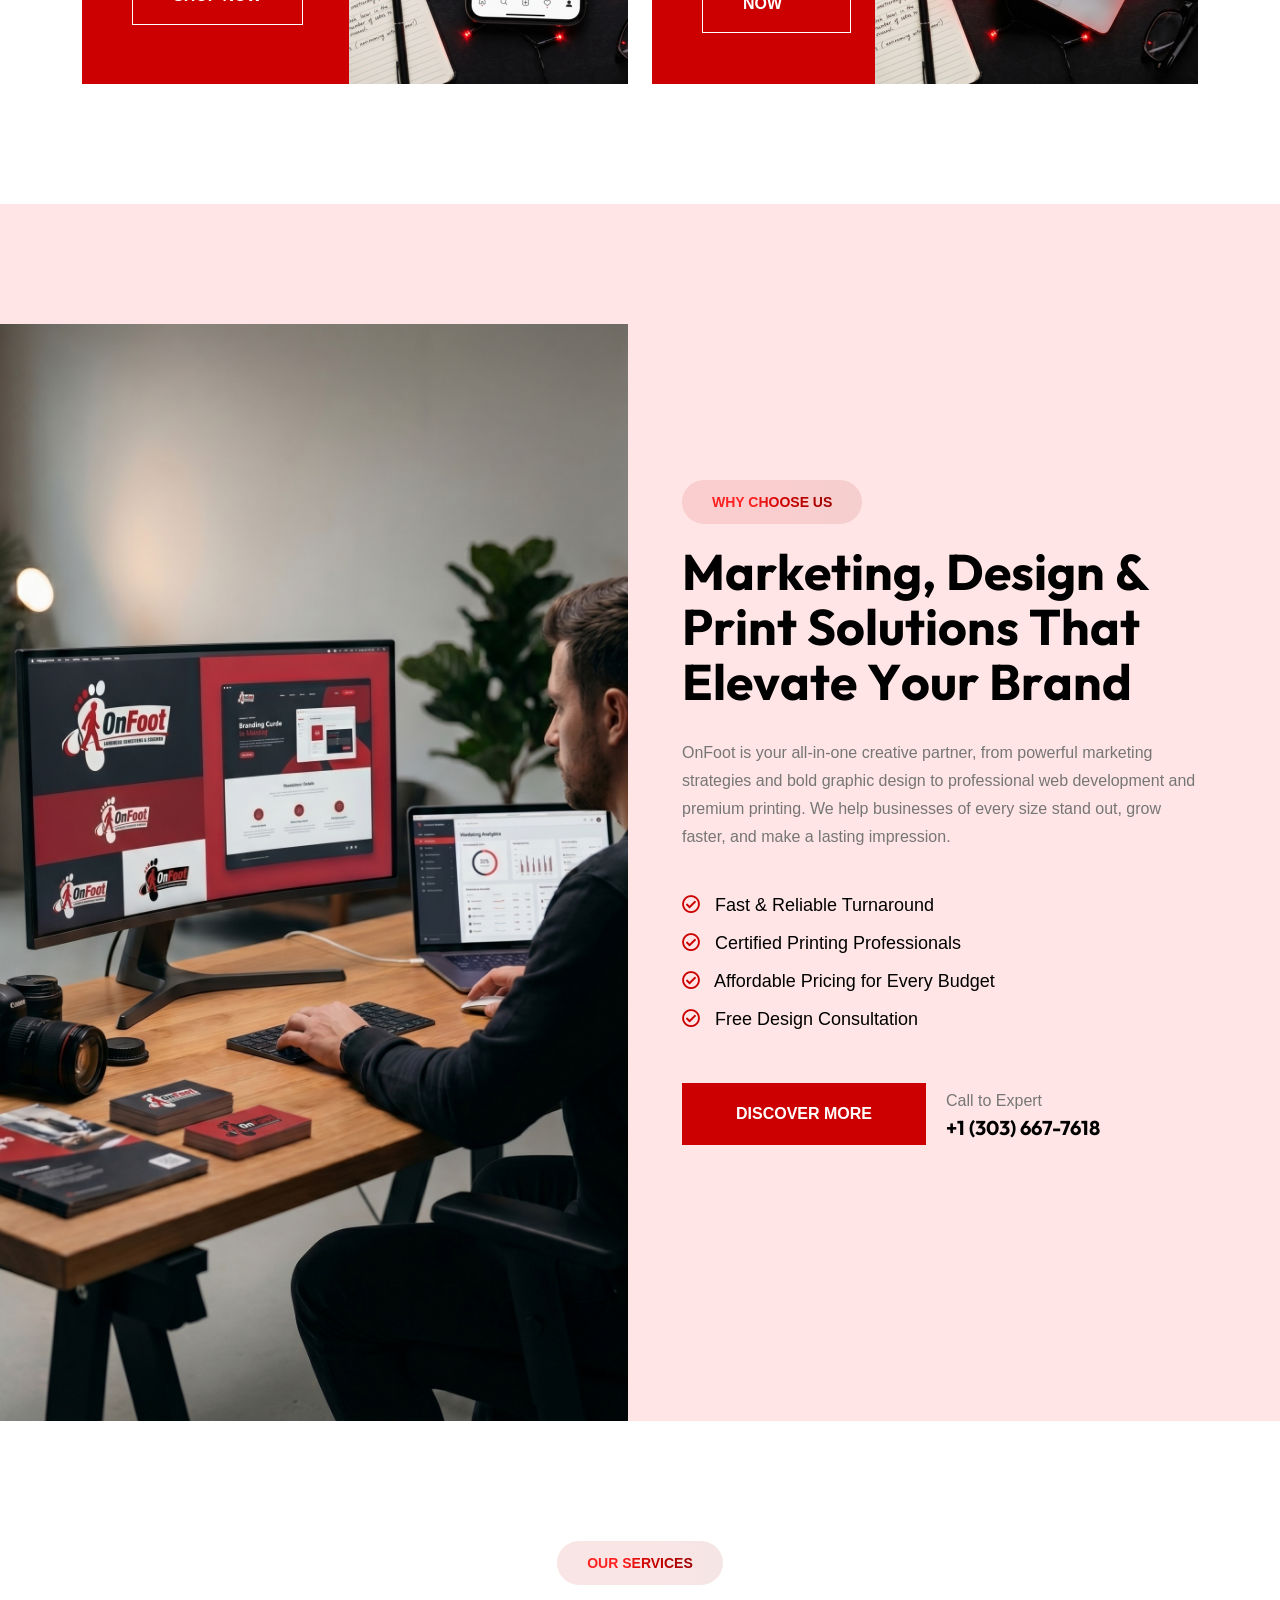
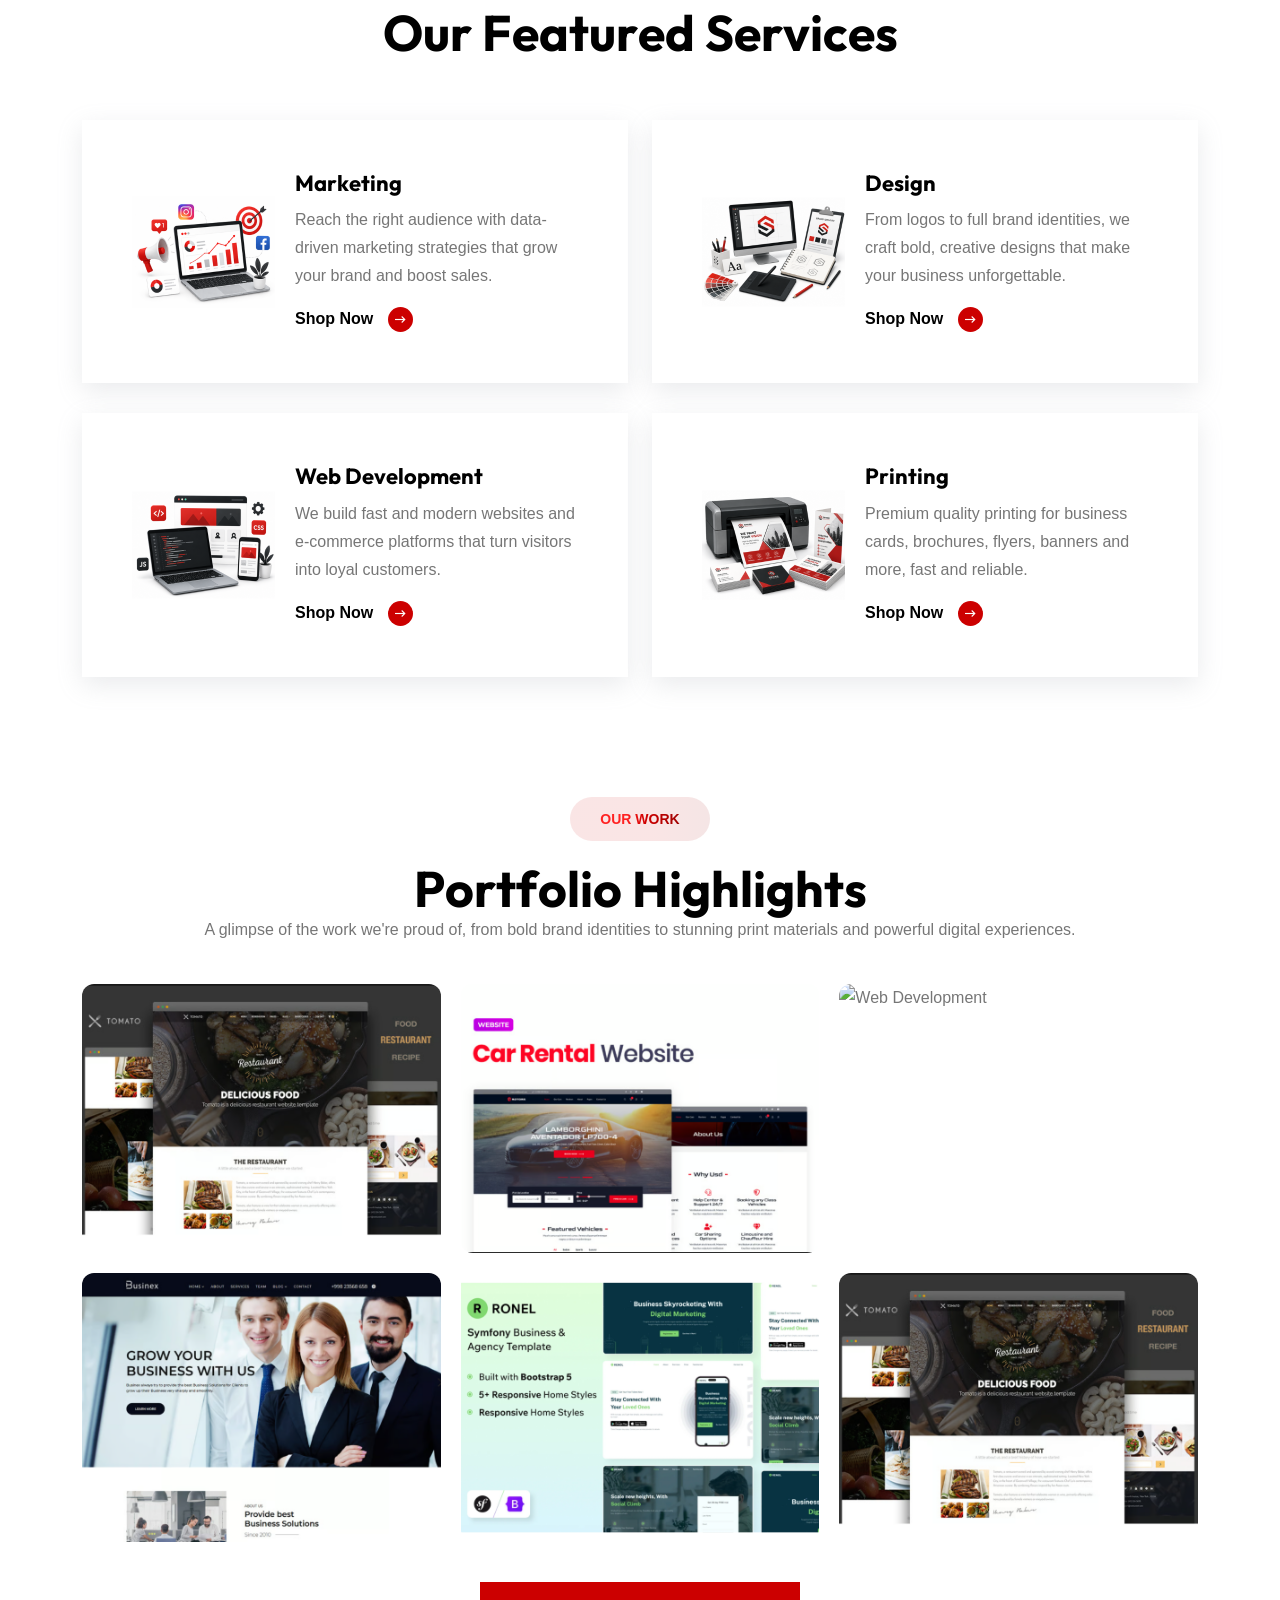
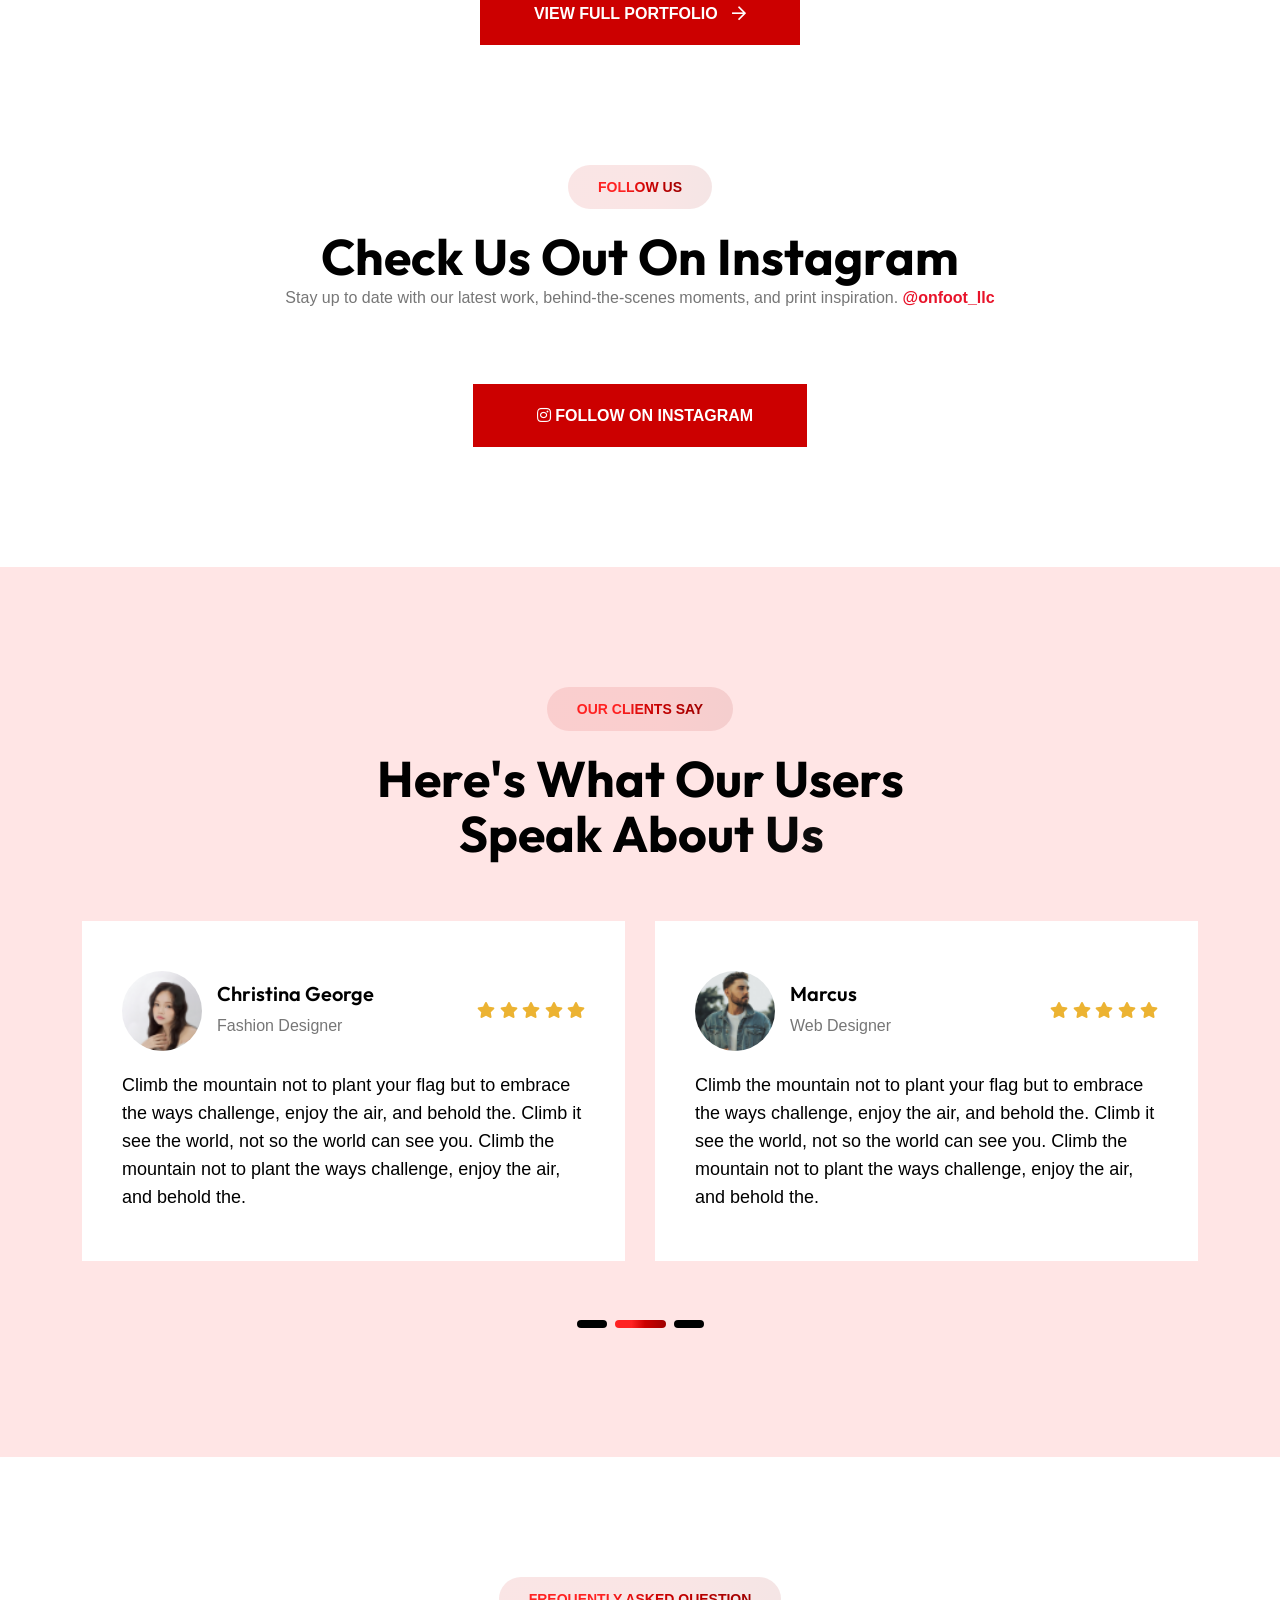
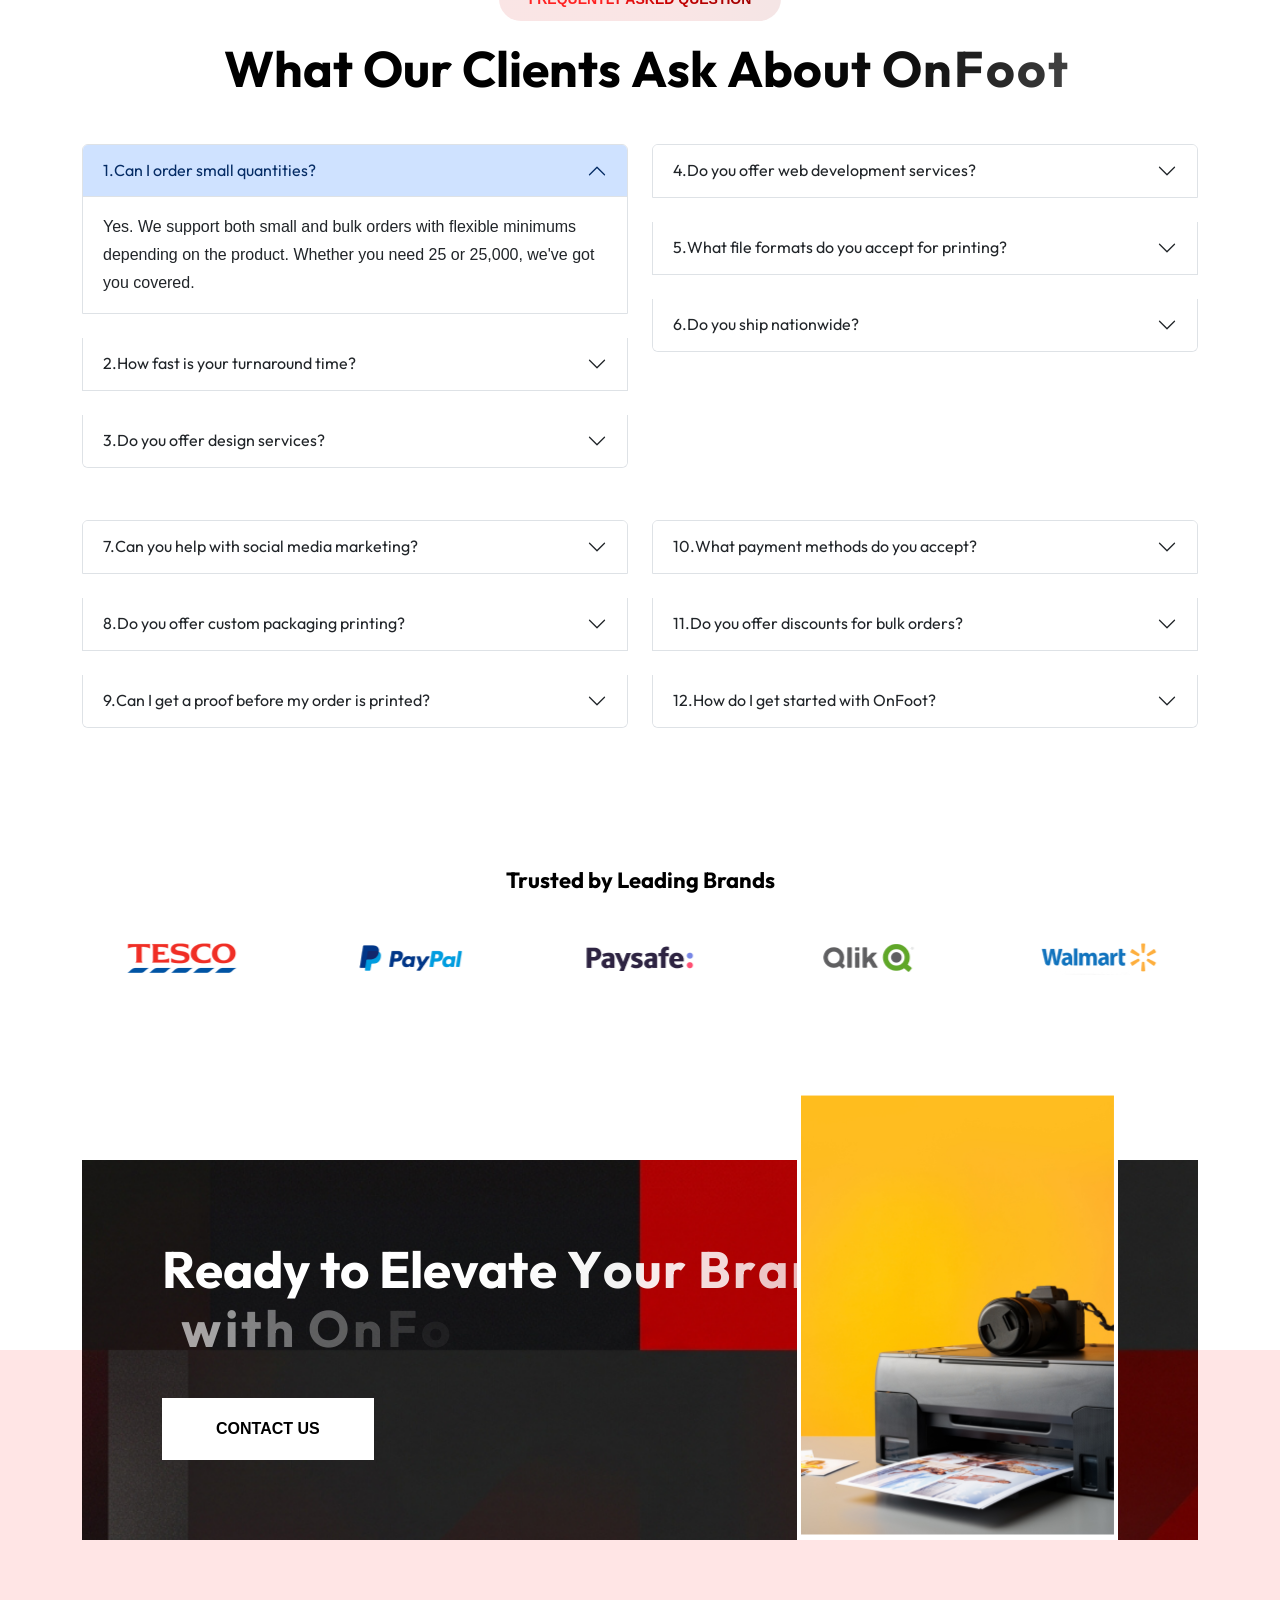
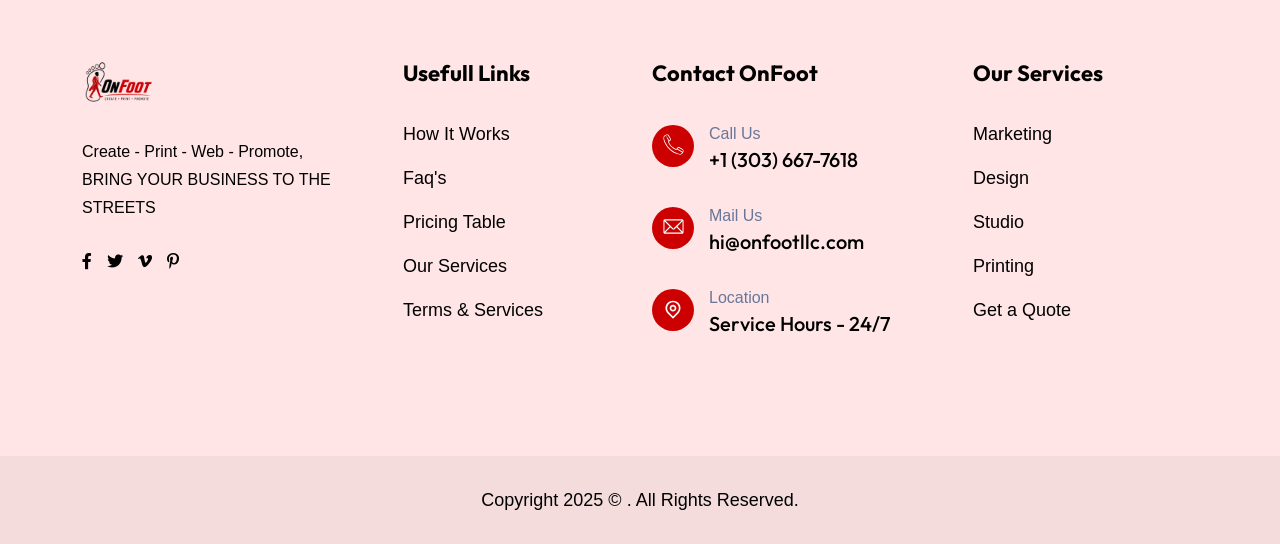
==== commit b1a73944: "Refine homepage hero vertical alignment and spacing. Move the hero headline and animated right-side " ====
--- a/index.html
+++ b/index.html
@@ -300,7 +300,7 @@
                     <div class="container" style="position:relative;z-index:5;">
                         <div class="row align-items-center">
                             <!-- LEFT: Text -->
-                            <div class="col-lg-6">
+                            <div class="col-lg-6 hero-left-content">
                                 <div class="hero-big-title" id="heroTitle">
                                     <span class="hero-title-line1">
                                         <span class="line-white" id="heroLine1">MARKETING</span><span class="line-red" id="heroLine2">THAT</span>
--- a/assets/css/hero.css
+++ b/assets/css/hero.css
@@ -137,6 +137,18 @@
     width: 100%; height: 100%;
     background: rgba(255, 255, 255, 0.08);
     pointer-events: none;
+}
+
+/* Homepage: headline sits under header (not vertically centered in full viewport) */
+body.page-home .onfoot-hero {
+    align-items: flex-start;
+    padding-top: 200px;
+}
+body.page-home .onfoot-hero > .container > .row.align-items-center {
+    align-items: flex-start !important;
+}
+body.page-home .hero-left-content {
+    padding-top: 0;
 }
 
 /* Headline */
@@ -247,6 +259,15 @@
 
 /* Hero image card */
 .hero-right { position: relative; height: 500px; }
+/* Homepage only: floating print mockup sits lower — clear space below sticky header/nav */
+body.page-home .onfoot-hero .hero-right {
+    padding-top: 72px;
+    min-height: 580px;
+    height: auto;
+}
+body.page-home .onfoot-hero .hero-card-main {
+    top: 24px;
+}
 .hero-card {
     position: absolute;
     background: transparent;
@@ -288,6 +309,9 @@
 @media (max-width: 992px) {
     .hero-right { display: none; }
     .hero-big-title { font-size: clamp(22px, 6vw, 40px); }
+    body.page-home .hero-left-content {
+        padding-top: 0;
+    }
 }
 
 @media (max-width: 768px) {
@@ -340,6 +364,14 @@
     }
 }
 
+@media (max-width: 768px) {
+    body.page-home .onfoot-hero {
+        align-items: flex-start !important;
+        padding-top: 120px !important;
+        padding-bottom: 50px !important;
+    }
+}
+
 /* Fixed #header-sticky overlays content; without extra top pad the breadcrumb sits
    under the logo vs Portfolio (no hero.css = full header in normal flow inside absolute shell). */
 .header-section-3 ~ .page-hero {
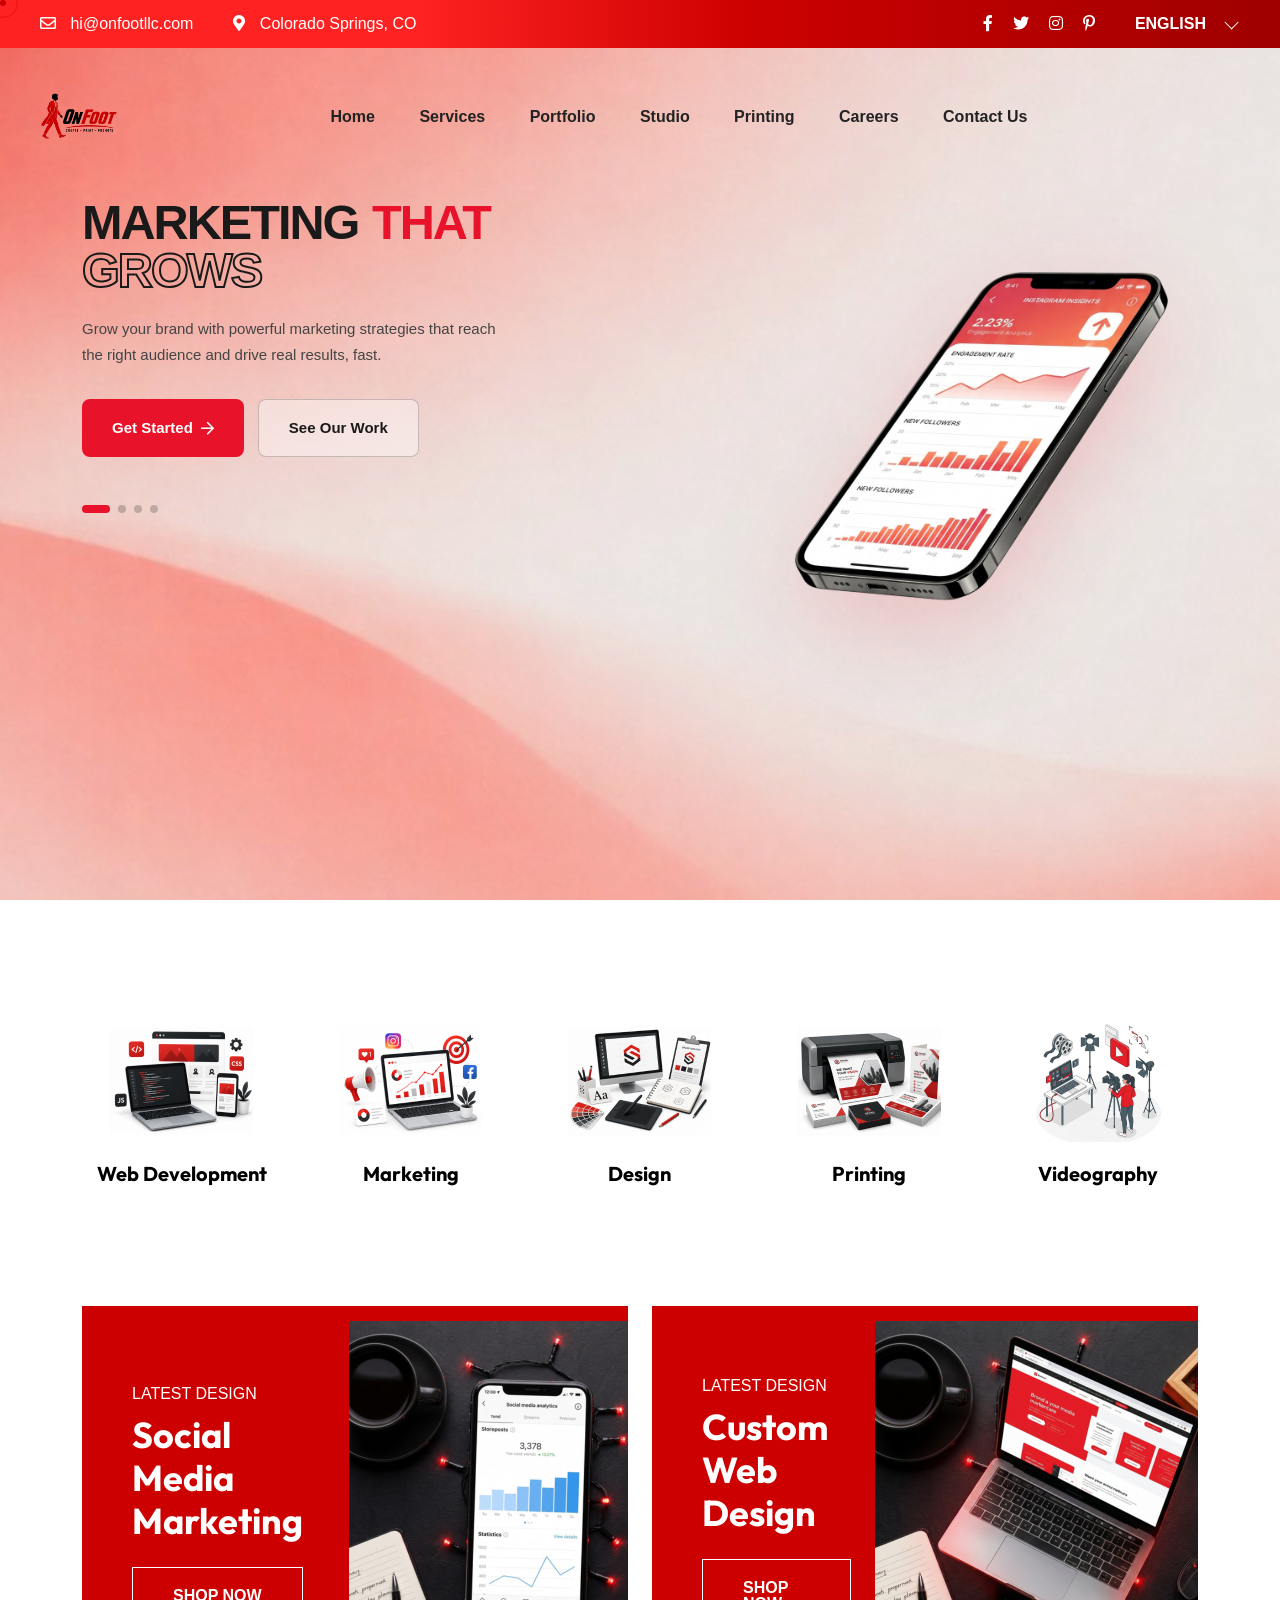
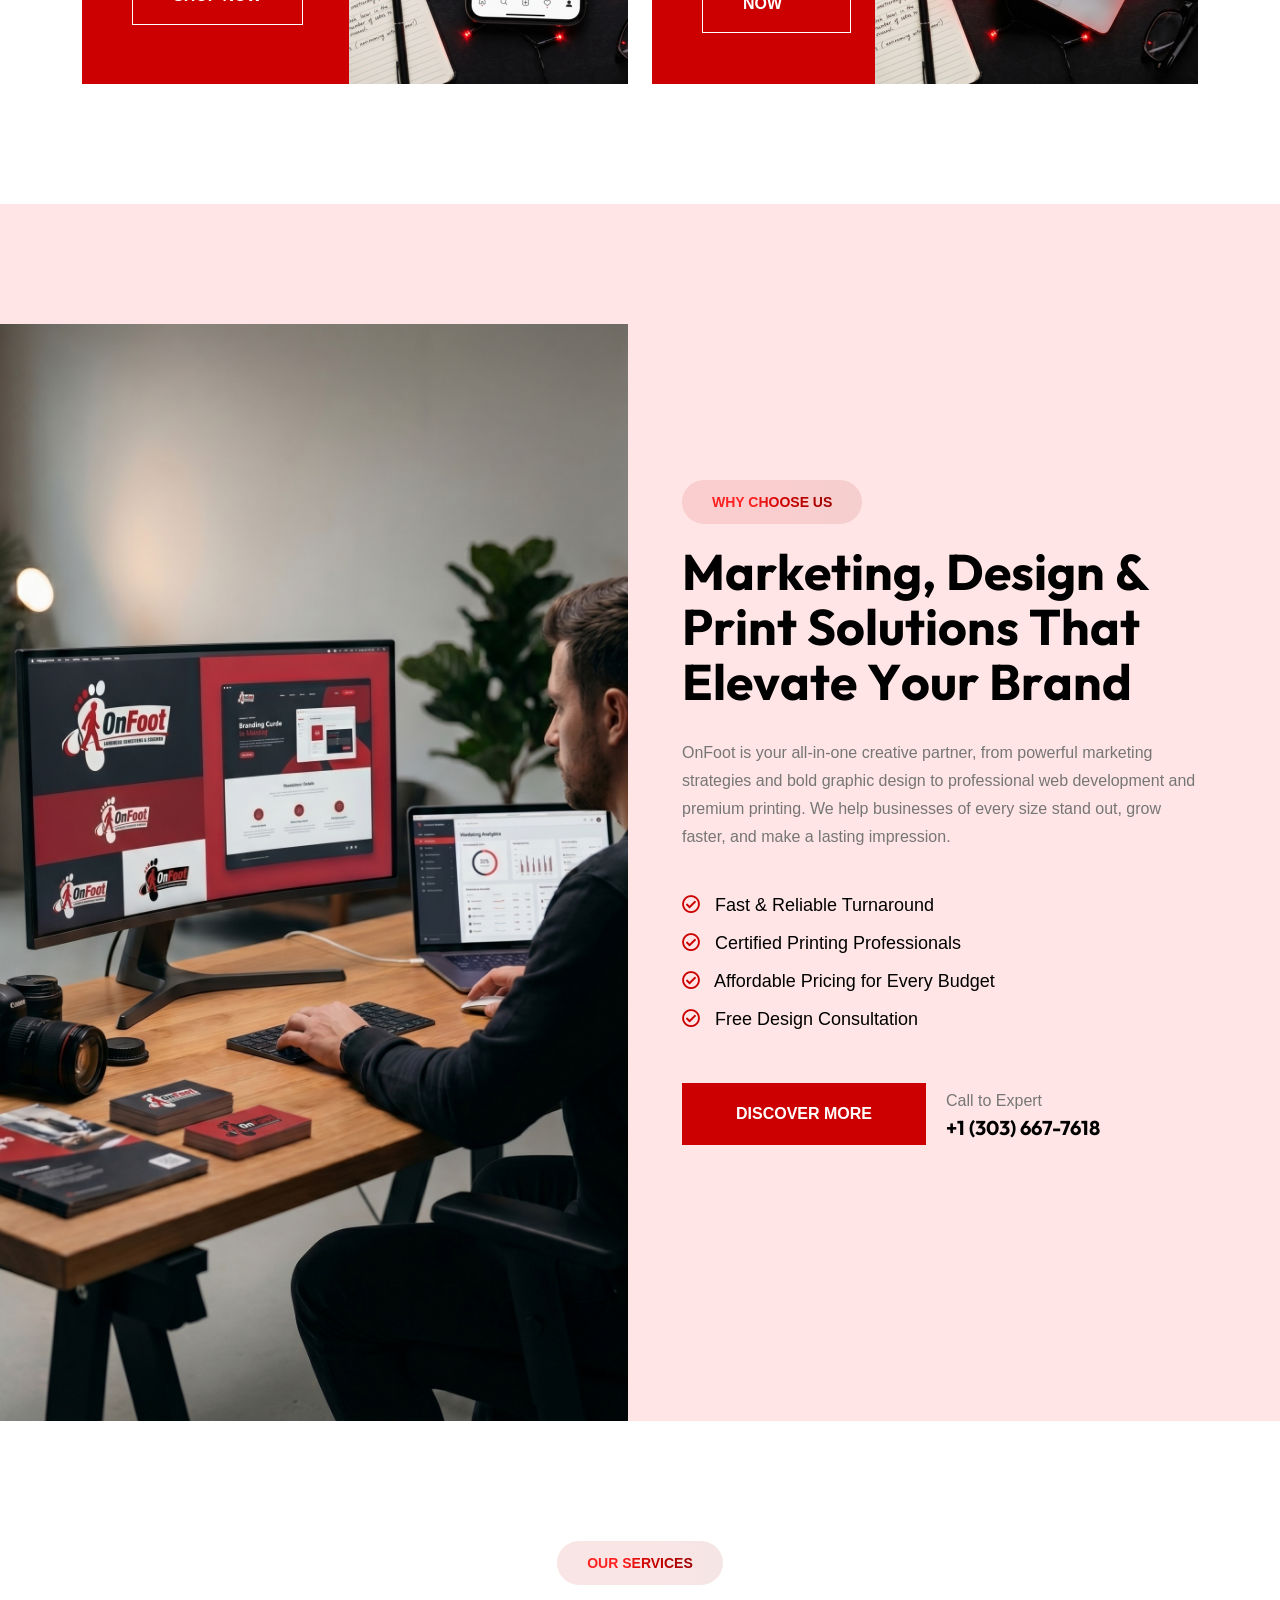
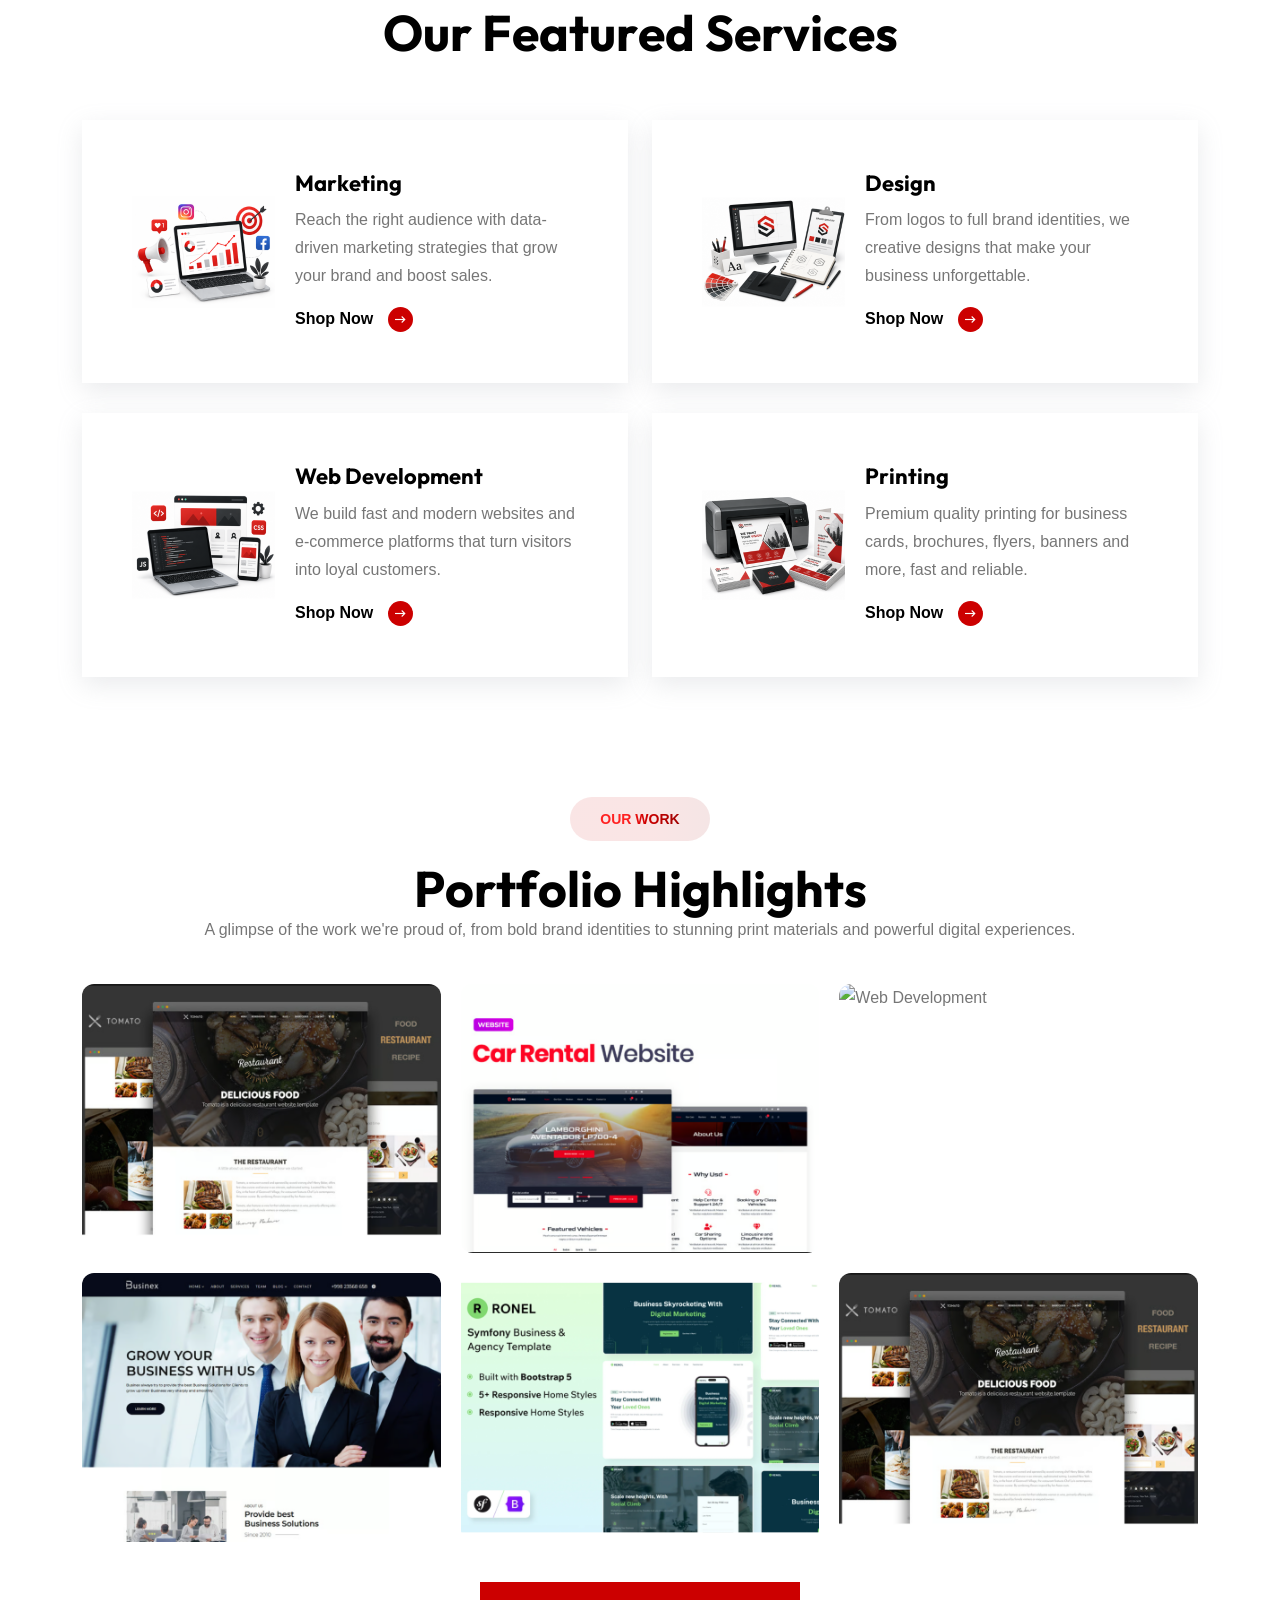
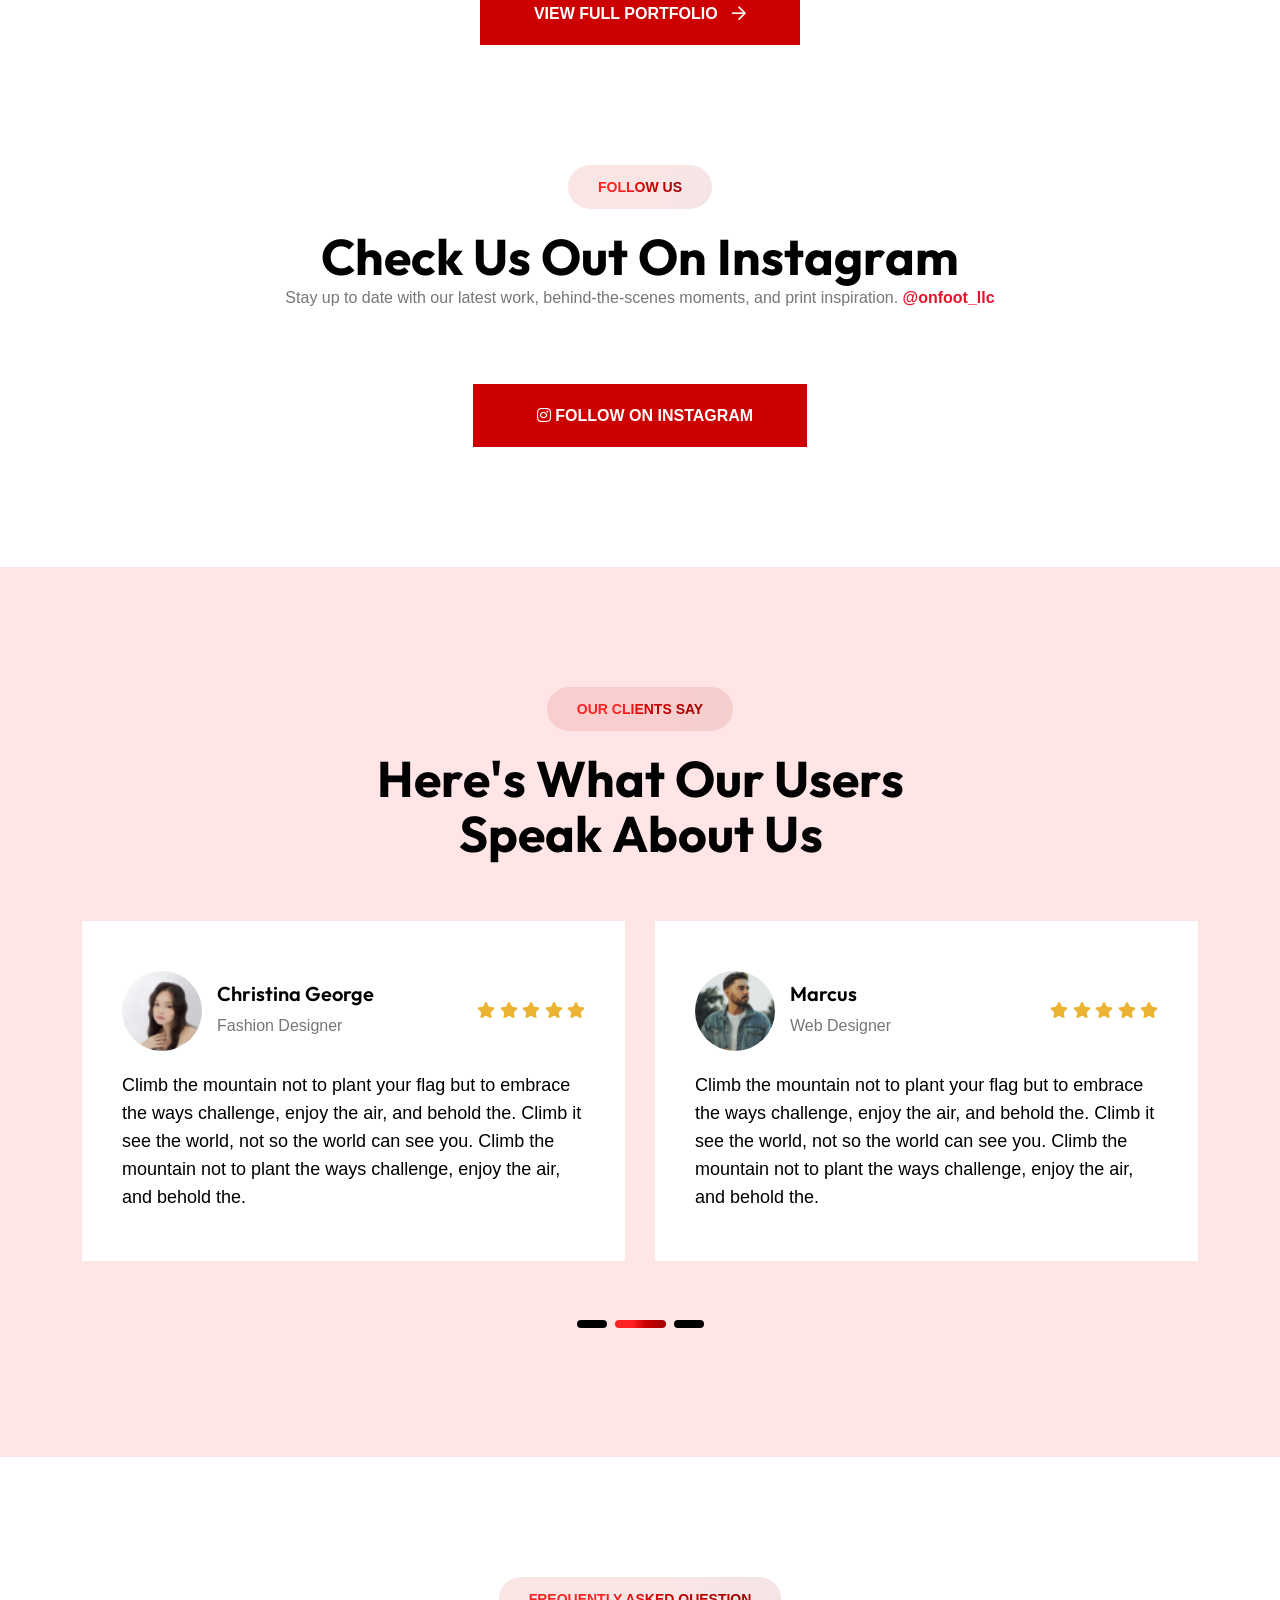
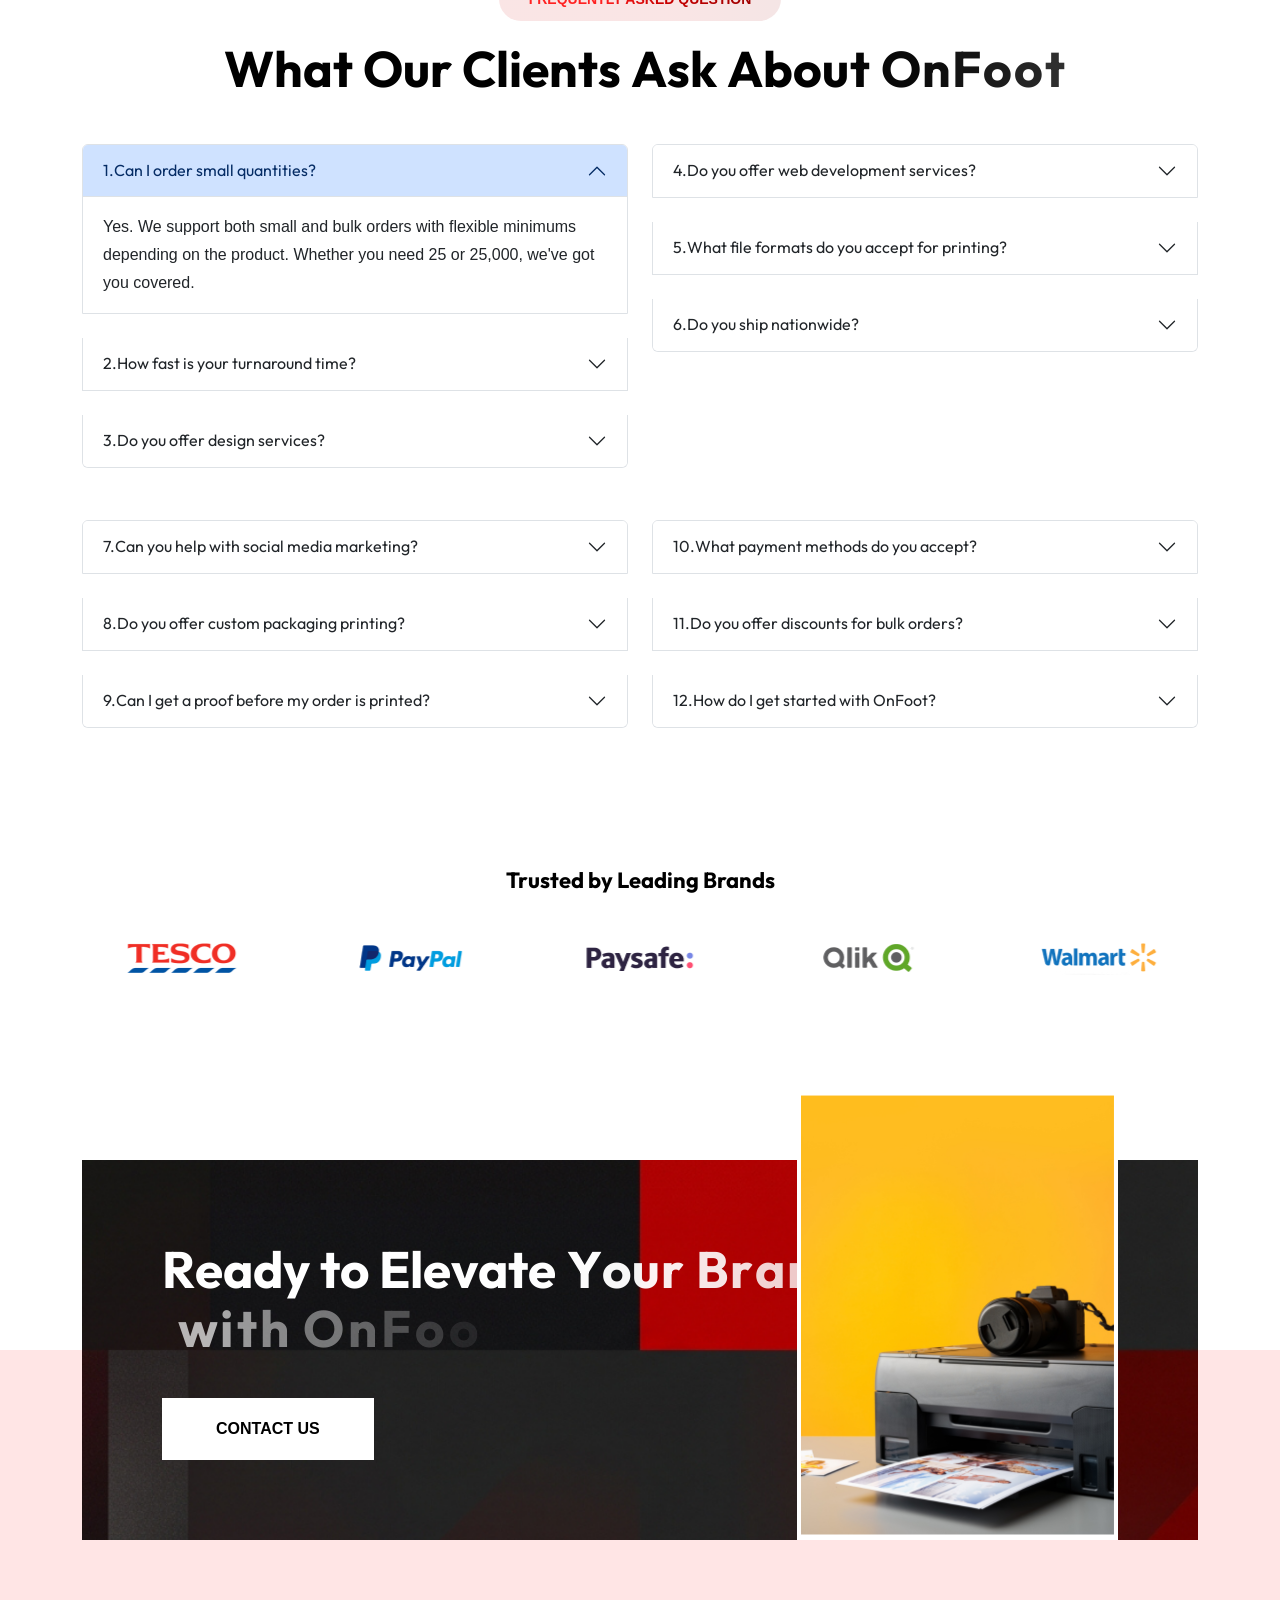
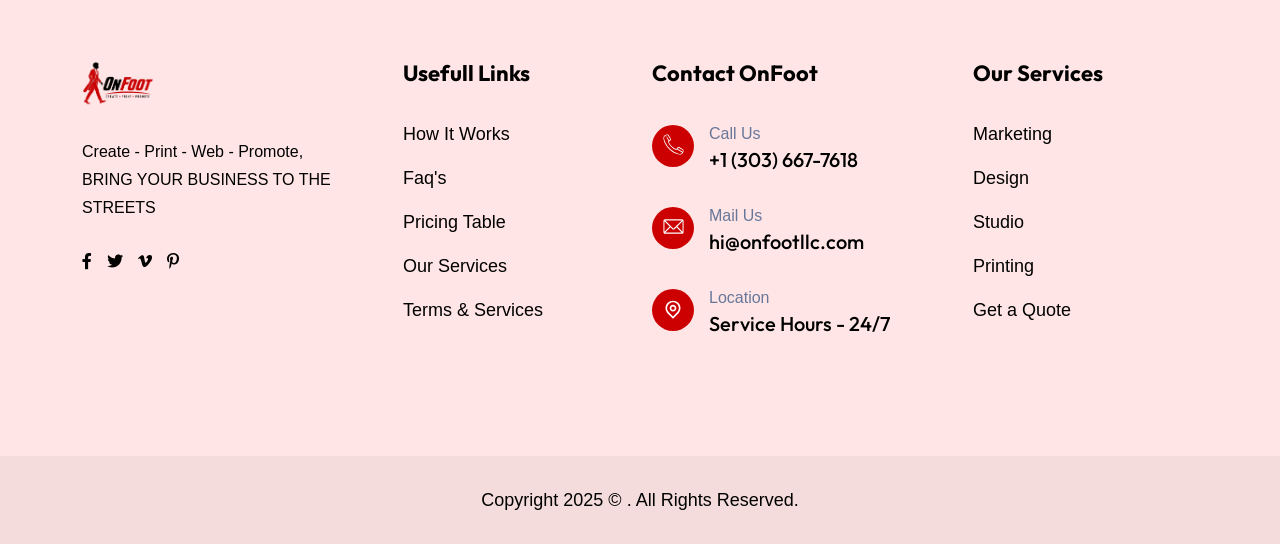
==== commit fa445e52: "Update homepage logo asset and design service copy. Refresh the OnFoot navbar logo image and adjust " ====
--- a/index.html
+++ b/index.html
@@ -631,7 +631,7 @@
                                     <div class="service-content">
                                         <h3><a href="design.html">Design</a></h3>
                                         <p>
-                                           From logos to full brand identities, we craft bold, creative designs that make your business unforgettable.
+                                           From logos to full brand identities, we creative designs that make your business unforgettable.
                                         </p>
                                         <a href="design.html" class="link-btn">Shop Now <i class="far fa-long-arrow-right"></i></a>
                                     </div>
